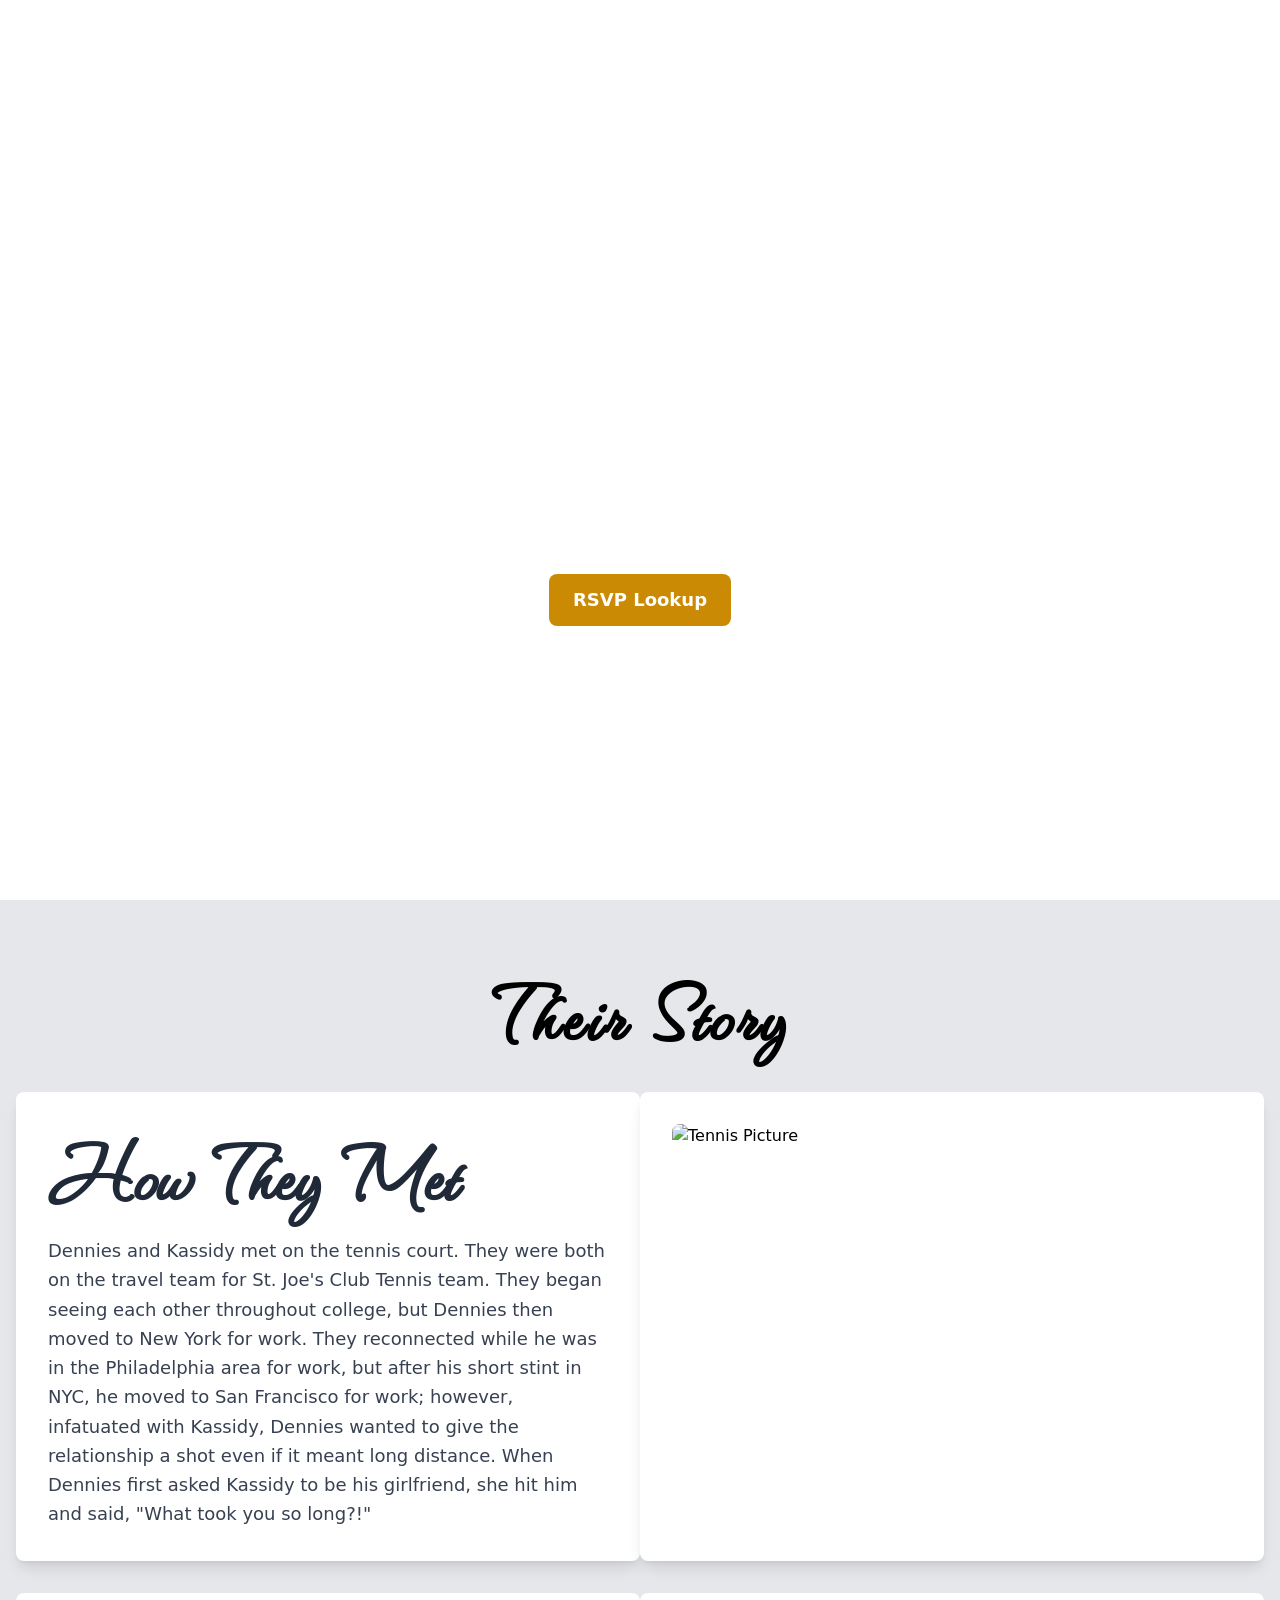
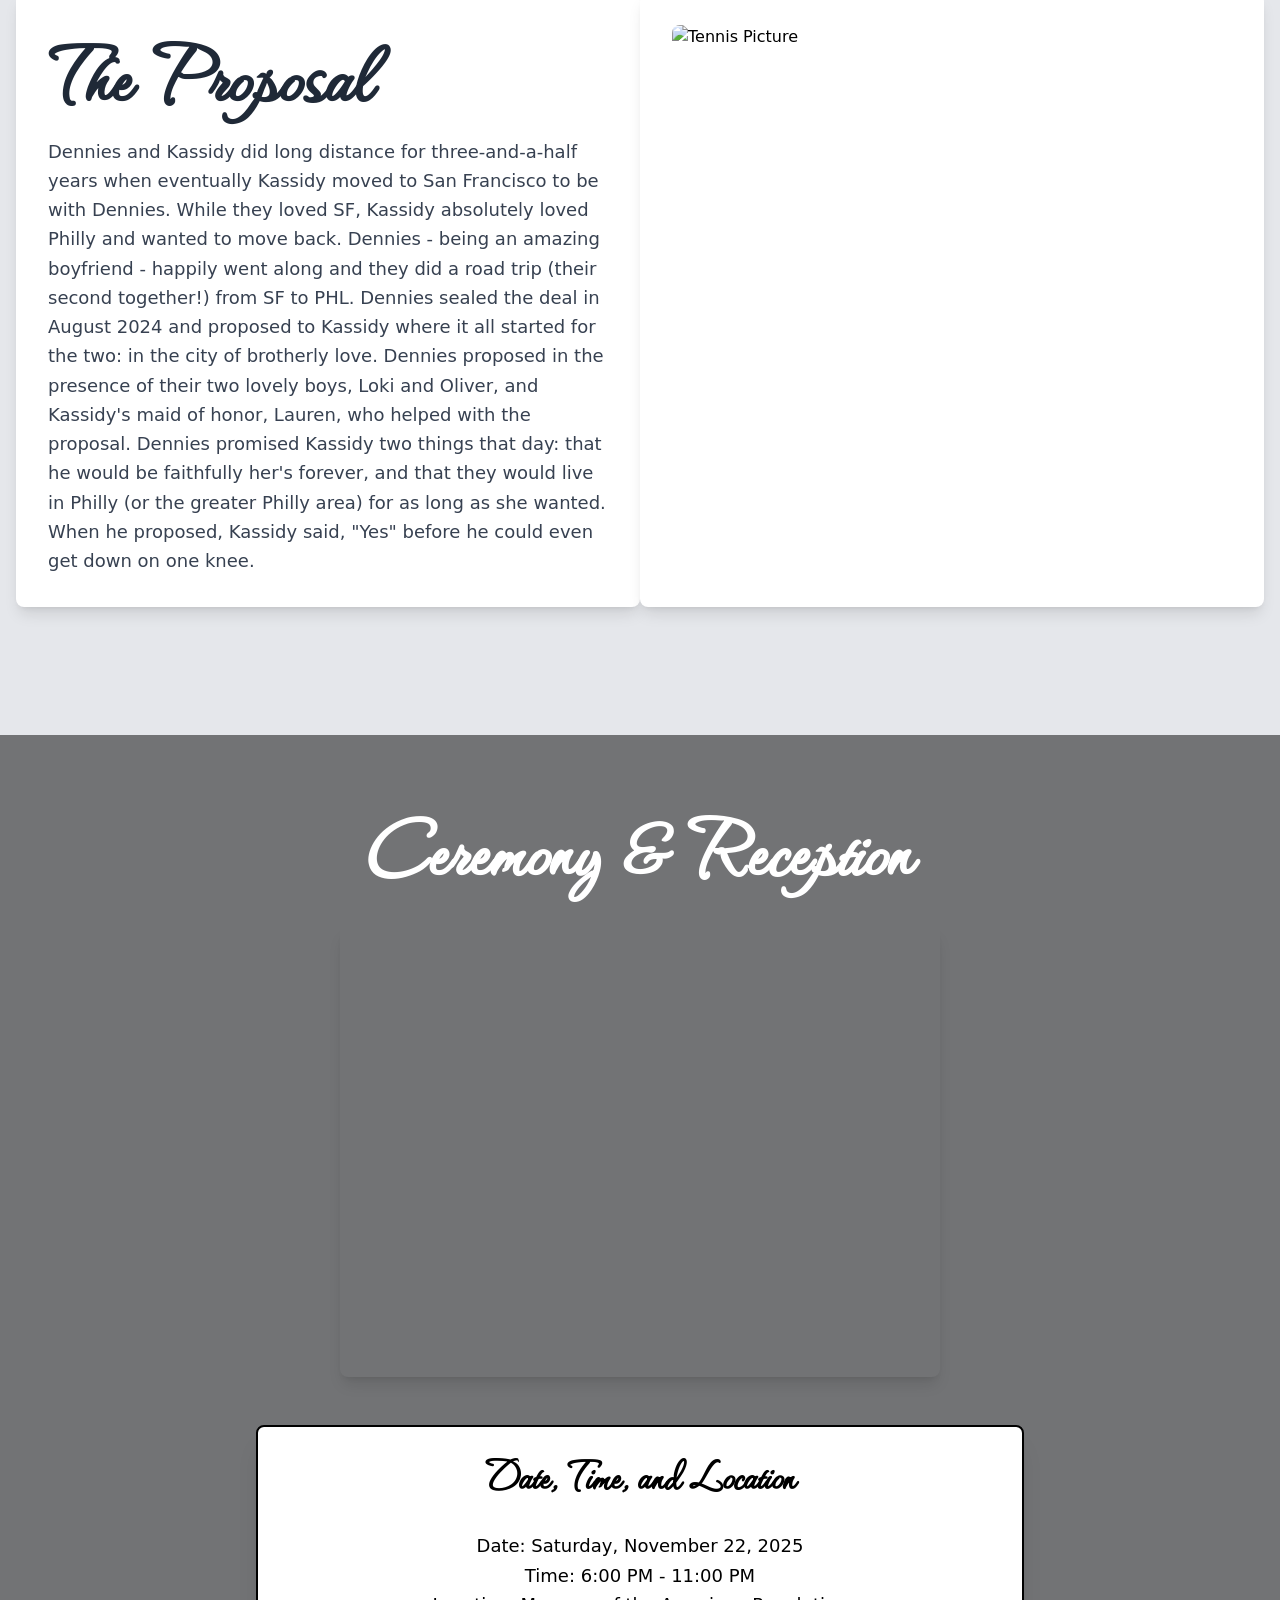
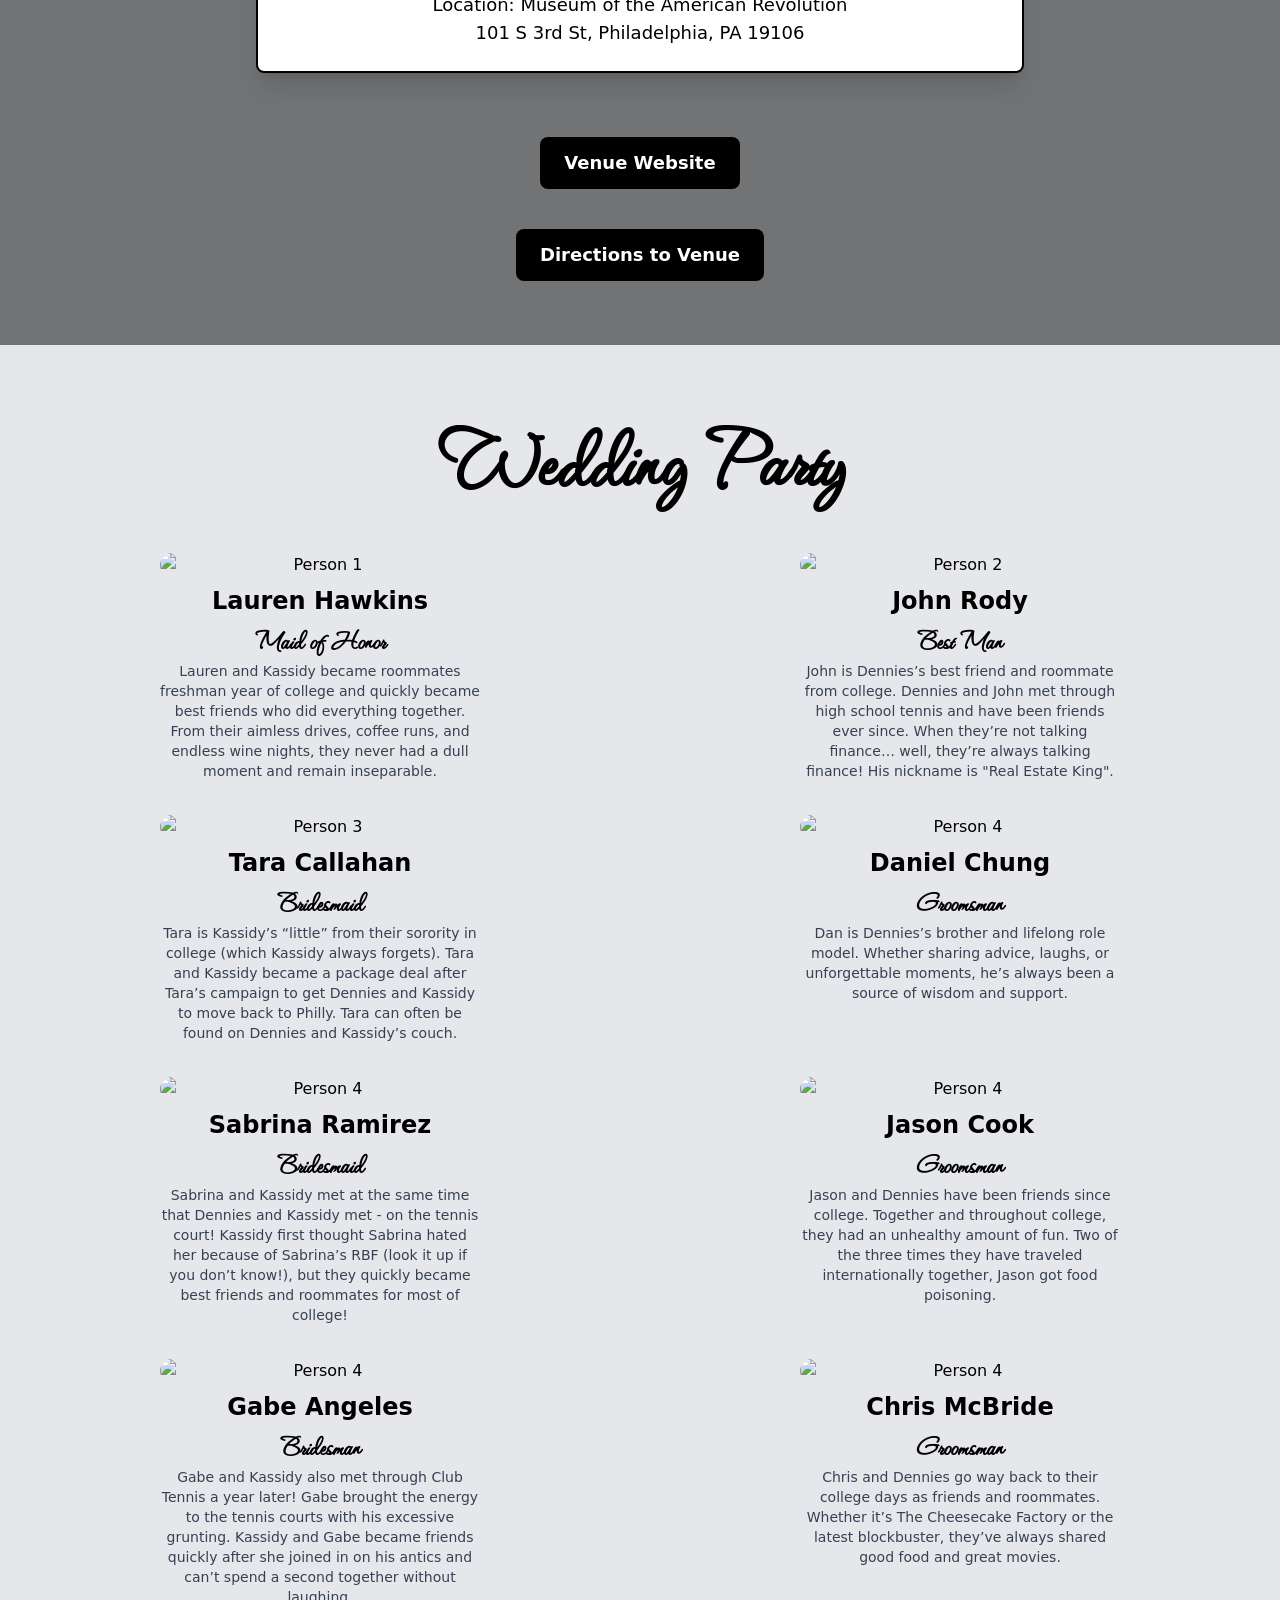
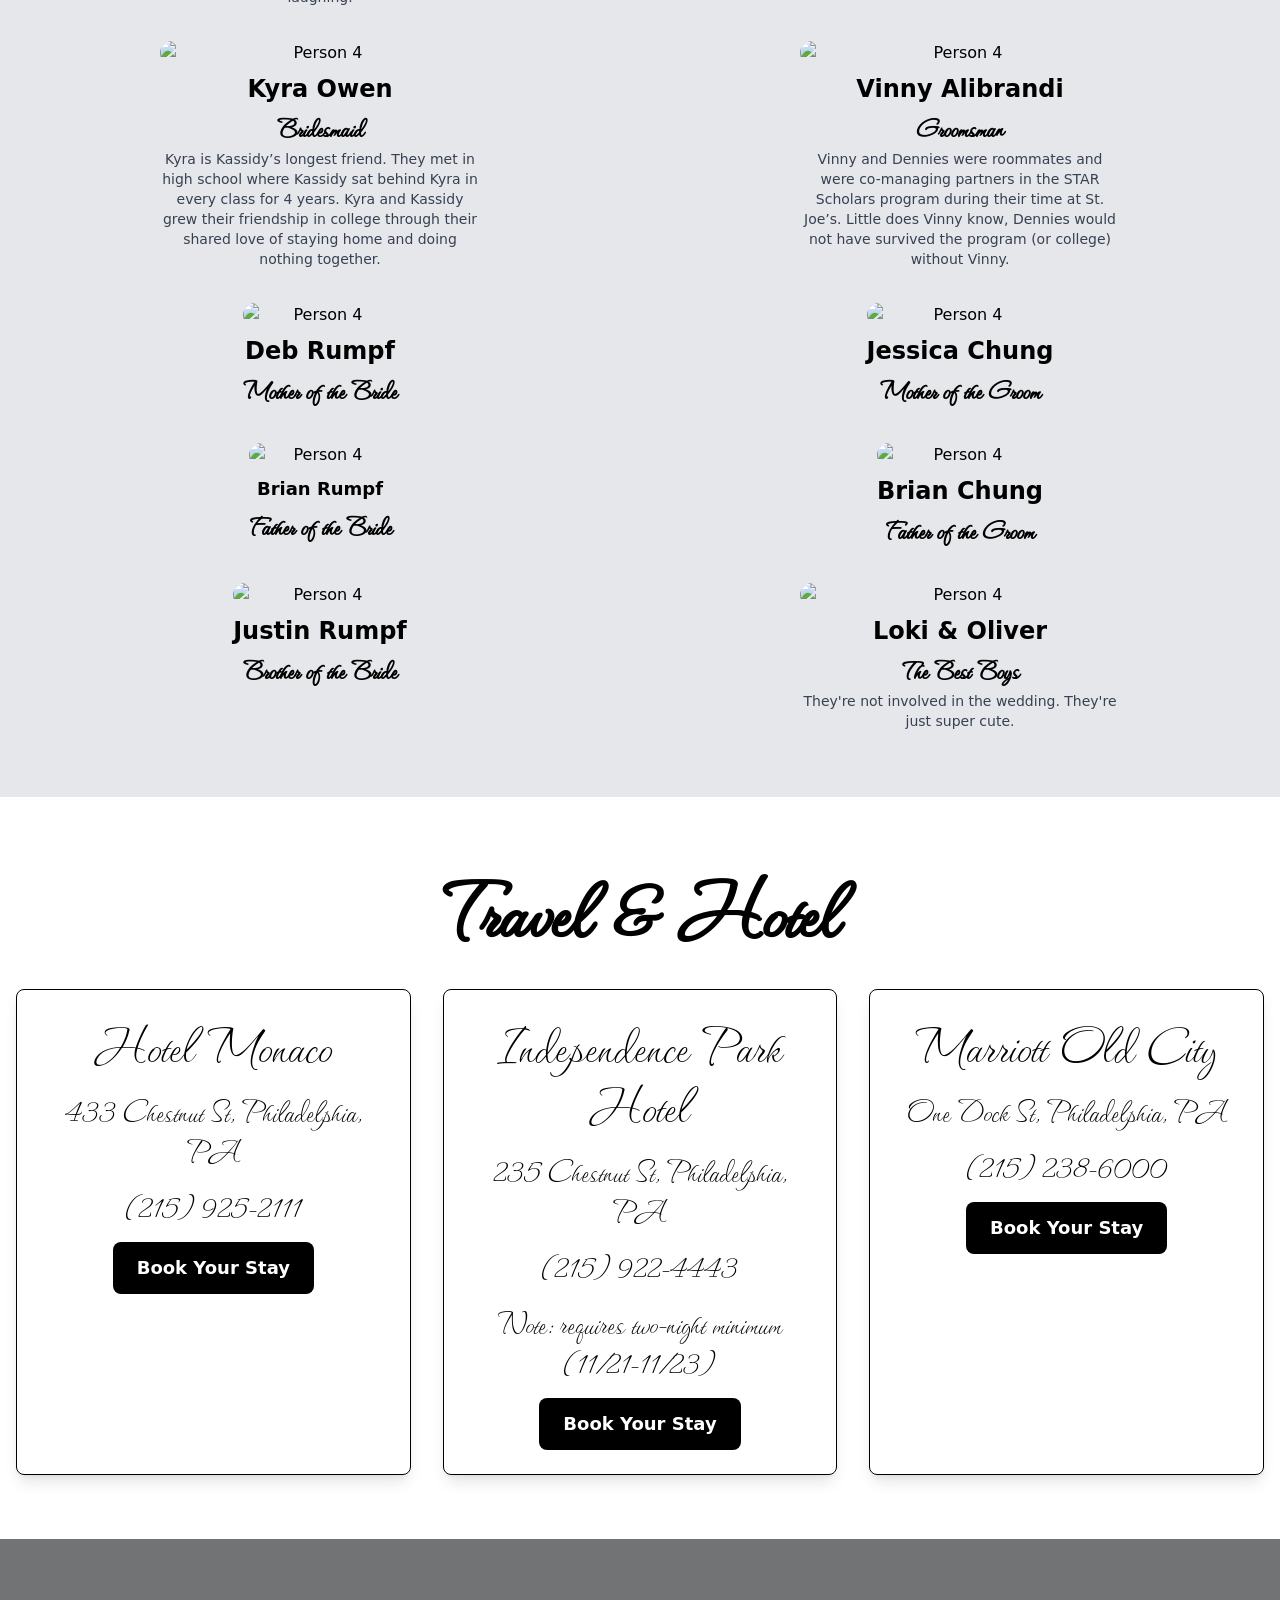
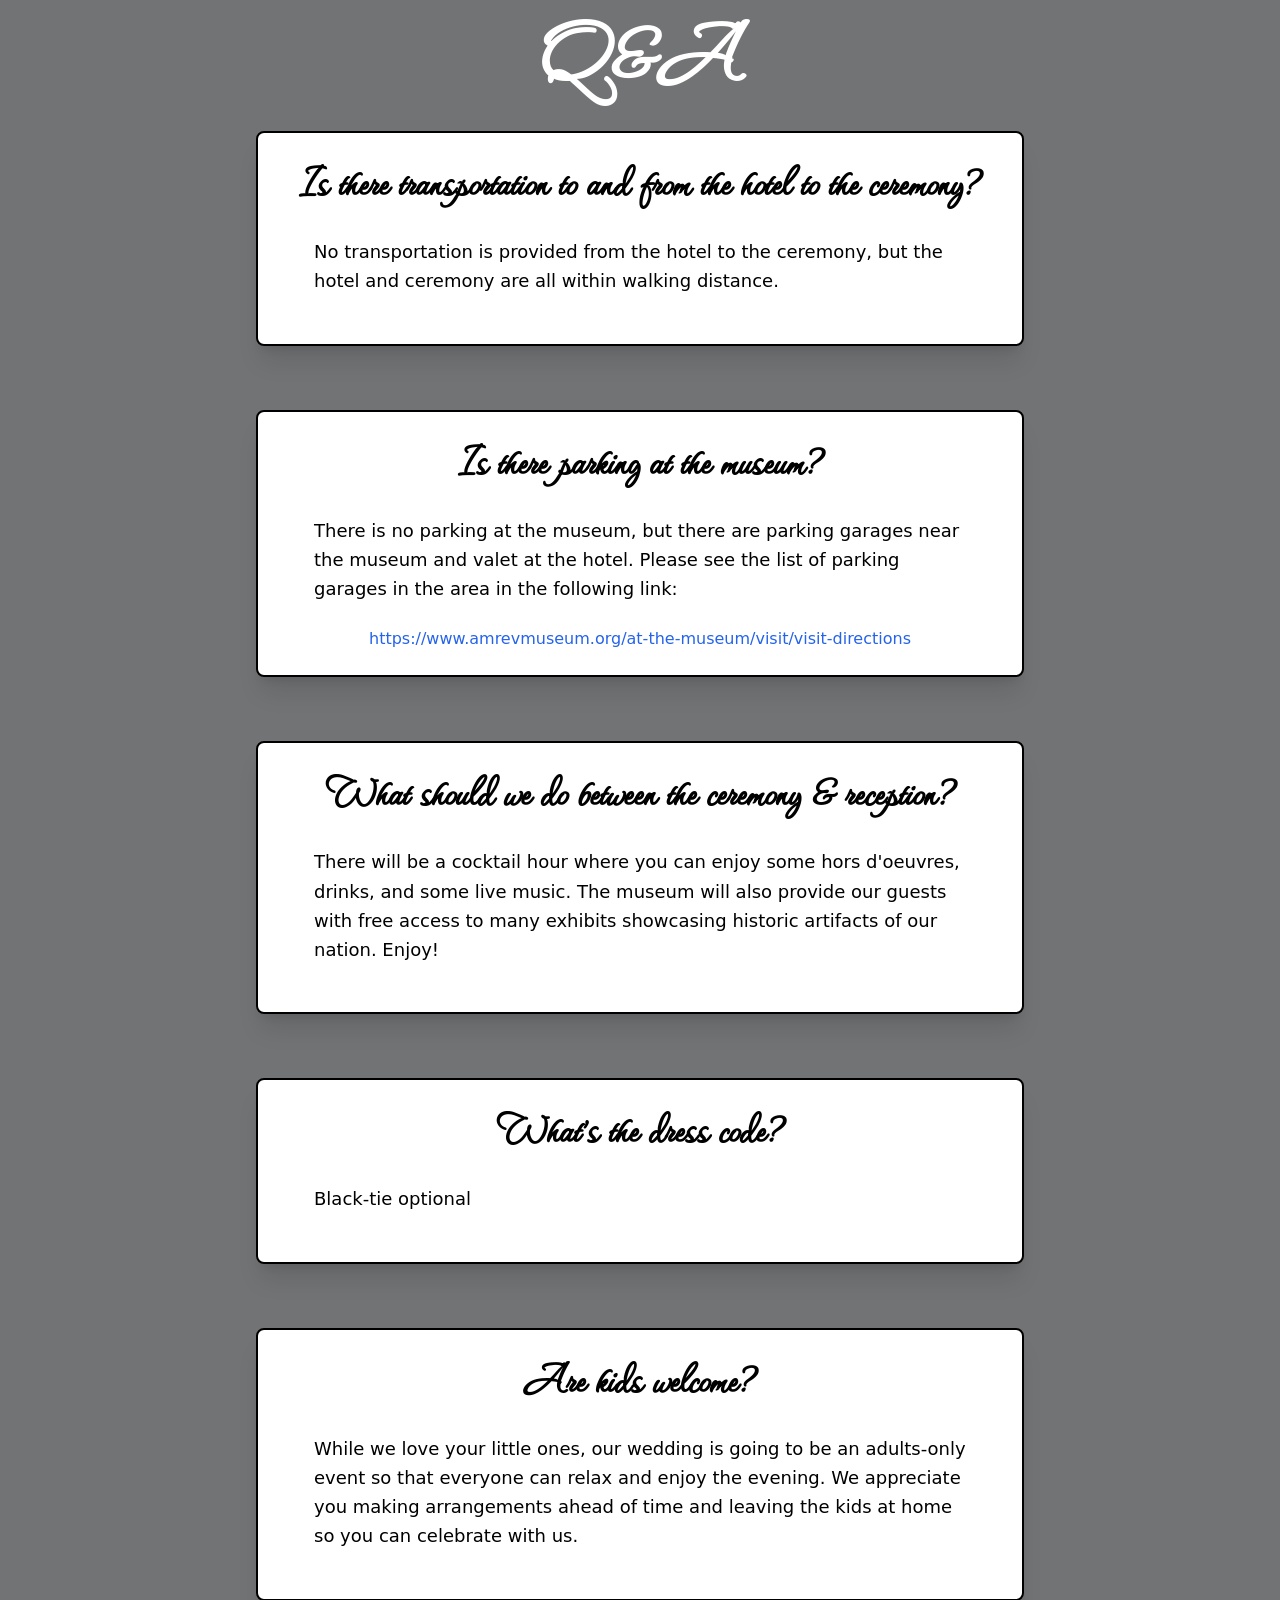
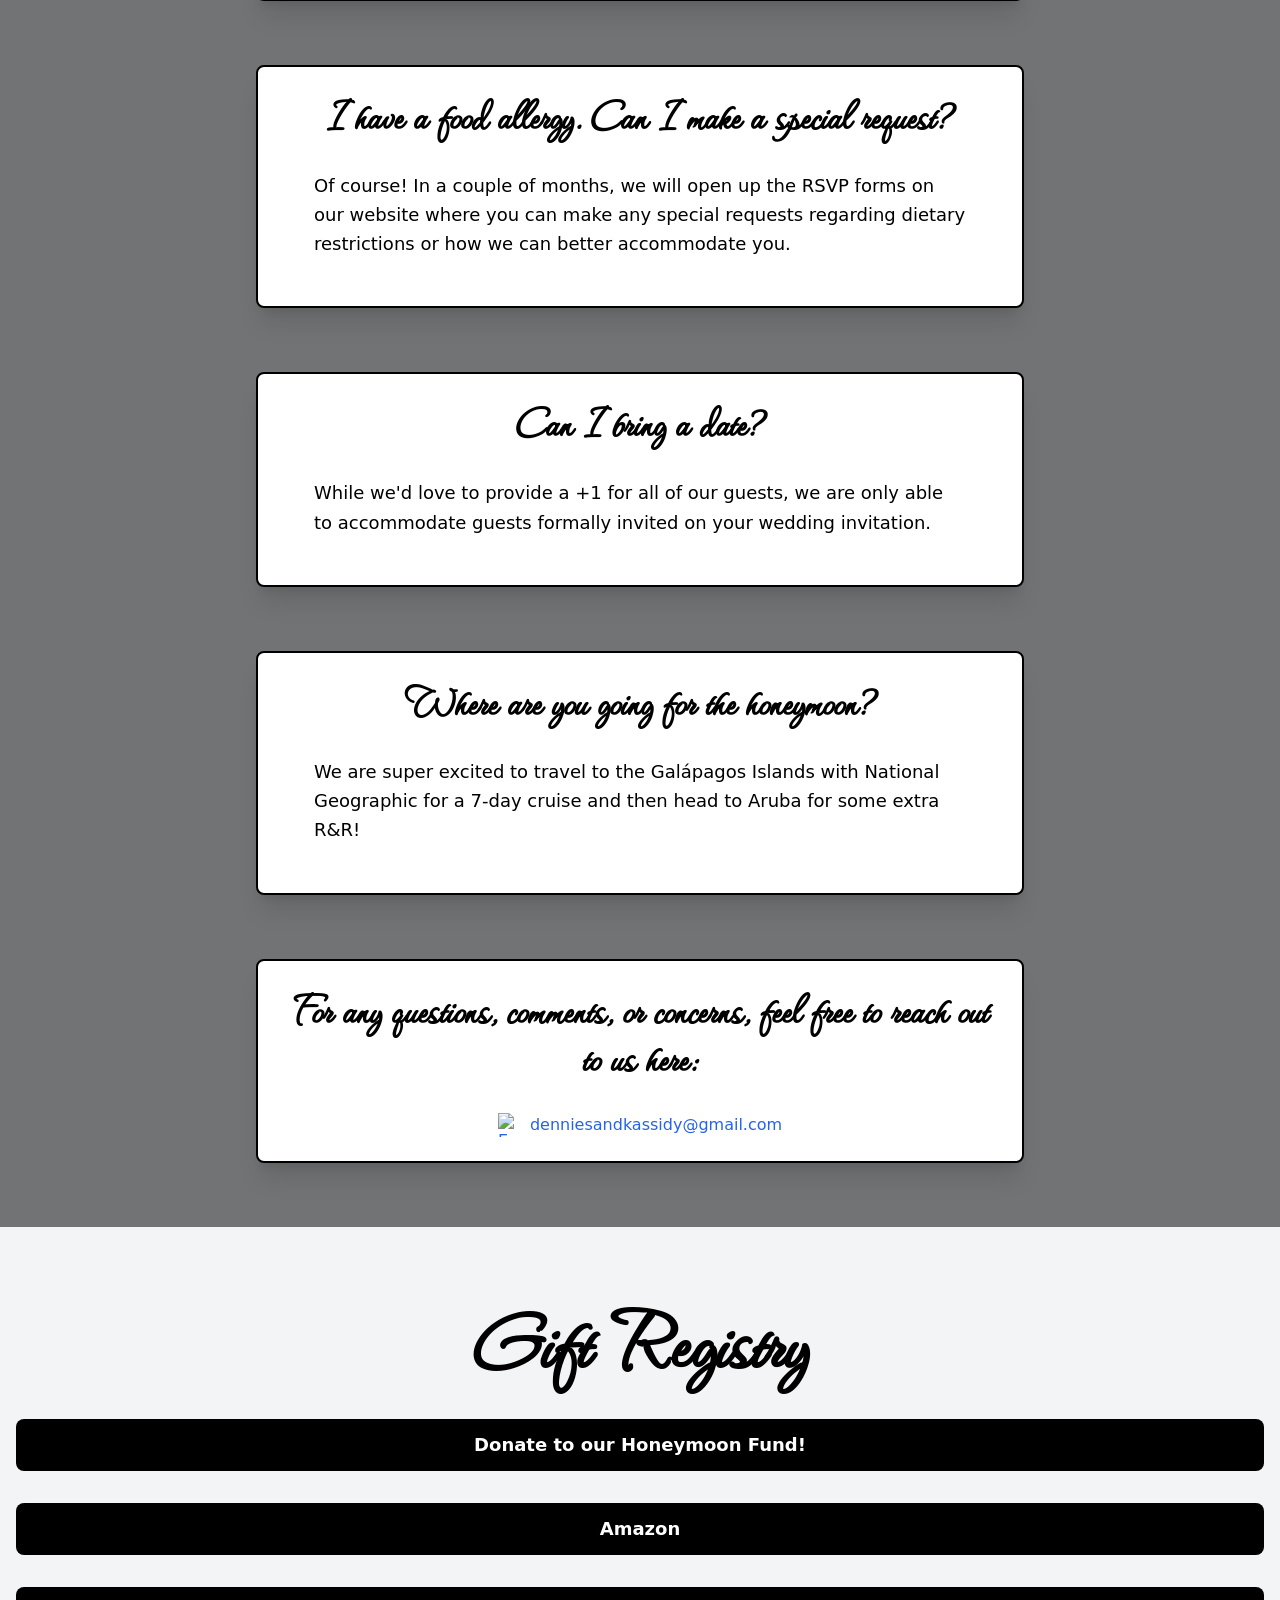
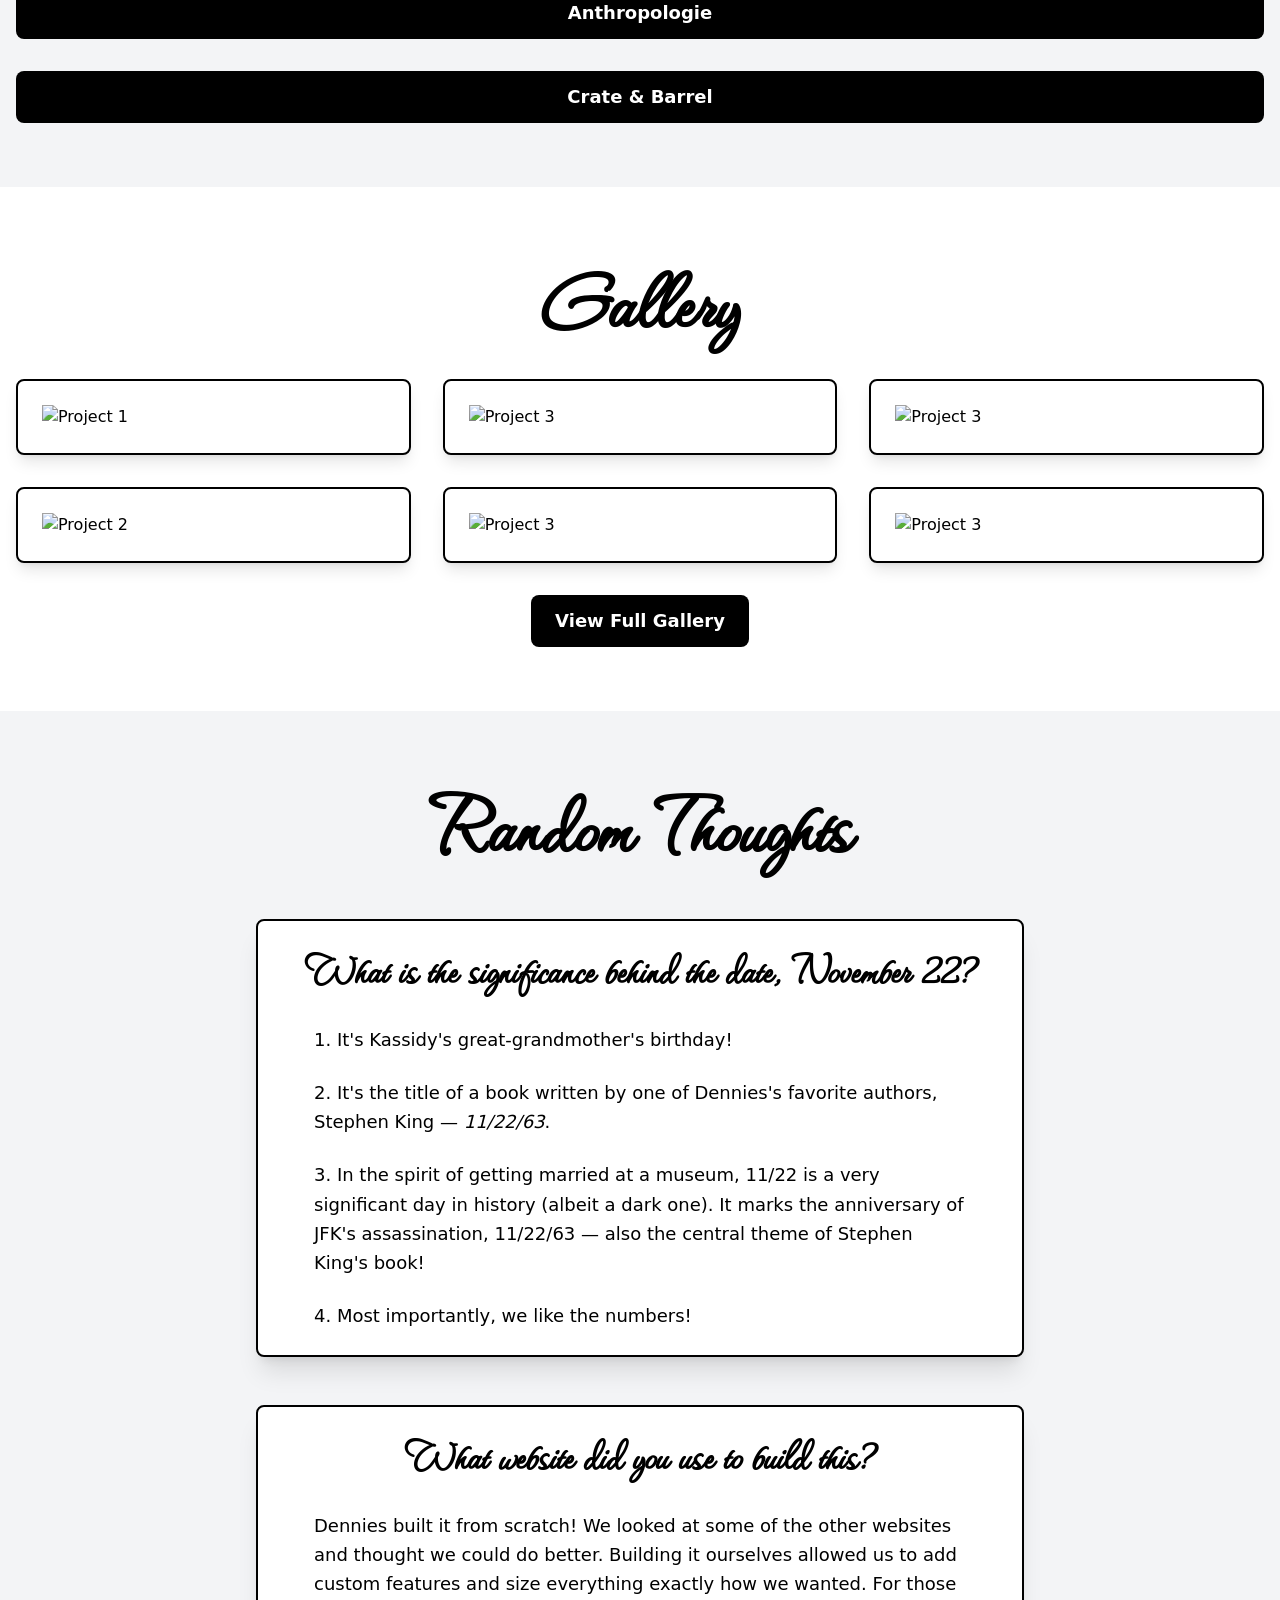
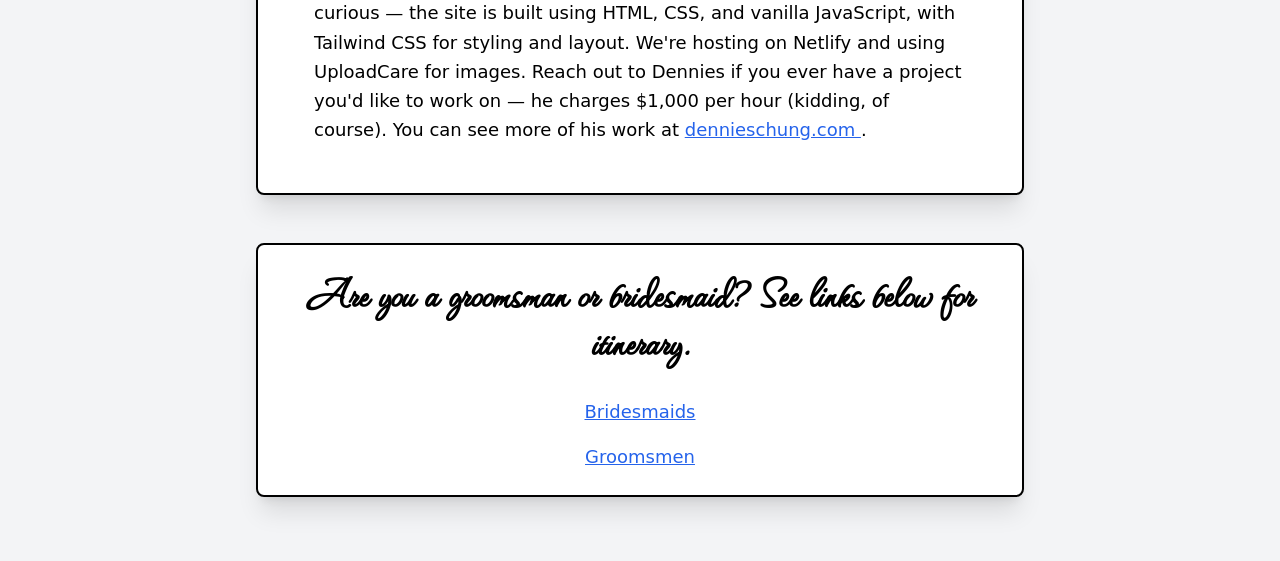
==== index.html @ cefcaae6 "Update index.html" ====
<!DOCTYPE html>
<html lang="en">
<head>
  <meta charset="UTF-8">
  <meta name="viewport" content="width=device-width, initial-scale=1.0">
  <title>Dennies & Kassidy!</title>
  <!-- Basic Favicon -->
  <link rel="icon" type="image/png" sizes="16x16" href="favicon-16x16.png">
  <link rel="icon" type="image/png" sizes="32x32" href="favicon-32x32.png">

  <!-- Apple Touch Icon (for iPhones and iPads) -->
  <link rel="apple-touch-icon" sizes="180x180" href="apple-touch-icon.png">

  <!-- Android Icon (for Chrome on Android) -->
  <link rel="icon" type="image/png" sizes="192x192" href="android-chrome-192x192.png">

  <!-- Web App Manifest Icon -->
  <link rel="icon" type="image/png" sizes="512x512" href="android-chrome-512x512.png">

  <!-- Optional: Include a favicon.ico for legacy browsers -->
  <link rel="icon" href="favicon.ico" sizes="any">   
  <link href="output.css" rel="stylesheet">
  <link href="https://fonts.googleapis.com/css2?family=Waterfall&display=swap" rel="stylesheet">
  <style>
    * {
      margin: 0;
      padding: 0;
      box-sizing: border-box;
      max-width: 100vw;
    }


    body {
      margin: 0;
      padding: 0;
      scroll-behavior: smooth;
    }

    .hero-bg {
      background-image: url('https://ucarecdn.com/98ede66b-cc2a-4c37-8d54-a31522da2bf3/WeddingBackgroundV2.JPG');
      background-size: cover;
      background-position: center;
      background-repeat: no-repeat;
      height: 100vh;
    }

    /* Navbar Styling */
    nav {
      position: absolute;
      top: 0;
      z-index: 50;
      width: 100%;
      background: rgba(0, 0, 0, 0); /* Transparent background by default */
      transition: background-color 0.3s ease;
      padding: 1rem 0;
    }

    /* Sticky black navbar on desktop */
    @media (min-width: 1025px) {
      .scrolled {
        position: sticky;
        top: 0;
        background: rgba(0, 0, 0, 0.9); /* Black background when scrolled */
      }
    }

    nav a {
      color: white;
      text-decoration: none;
      padding: 0.5rem 1rem;
      transition: color 0.3s ease;
    }

    nav a:hover {
      color: #ffd700;
    }

    .lg\:flex {
      display: flex;
    }

    @media (max-width: 1366px) {
      .lg\:flex {
        display: none;
      }
    }

    /* Mobile and iPad Menu */
    .mobile-menu {
      display: none;
      position: fixed;
      top: 0;
      right: 0;
      height: 100%;
      width: 75%;
      background-color: rgba(0, 0, 0, 0.9);
      padding: 1rem;
      text-align: center;
      transform: translateX(100%);
      transition: transform 0.5s ease, opacity 0.3s ease;
      opacity: 0;
    }

    .mobile-menu.open {
      transform: translateX(0);
      opacity: 1;
      display: block;
    }

    .mobile-menu a {
      color: white;
      text-decoration: none;
      display: block;
      padding: 1rem 0;
      transition: transform 0.3s ease-in-out;
    }

    .mobile-menu a:hover {
      color: #ffd700;
    }

    /* Hamburger button (visible on mobile and iPad only) */
    #menu-toggle {
      display: block;
      position: fixed;
      top: 20px;
      right: 20px;
      z-index: 60;
      background: none;
      border: none;
      cursor: pointer;
      transition: background-color 0.3s ease, transform 0.3s ease;
    }

    /* Circle around hamburger menu icon */
    #menu-toggle.scrolled {
      background-color: black;
      border-radius: 50%;
      padding: 12px;  /* Increased padding for the circle effect */
      transform: rotate(360deg);
    }

    #hamburger-icon,
    #close-icon {
      z-index: 70; /* Ensure icons are above the background circle */
      transition: transform 0.3s ease;
    }

    /* Show hamburger menu on iPad and smaller devices */
    @media (max-width: 1024px) {
      #menu-toggle {
        display: block;
      }
    }

    /* Hide hamburger button on desktop and larger screens */
    @media (min-width: 1025px) {
      #menu-toggle {
        display: none; /* Hide hamburger menu on desktop and above */
      }
    }

    /* Close button (X) styling */
    .close-menu {
      display: none;
      position: absolute;
      top: 20px;
      right: 20px;
      font-size: 2rem;
      color: white;
      background: none;
      border: none;
      cursor: pointer;
      transition: transform 0.3s ease;
    }

    /* Countdown Timer Styling */
    /* Countdown Timer Styling */
#countdown {
  font-family: 'Waterfall', cursive;
  white-space: nowrap;
  overflow: hidden;
  text-overflow: ellipsis;
  text-align: center;
}

/* Mobile View Adjustments */
@media (max-width: 768px) {
  #countdown {
    font-size: 3rem; /* Larger font size for mobile */
  }
}

@media (max-width: 637) {
  #countdown {
    font-size: 4rem; /* Even larger font size for small mobile screens */
  }
}

@media (min-width: 638) and (max-width: 1024px) {
  .hero-bg {
    background-position: top;
  }

  .hero-overlay {
    padding: 2rem;
  }

  h1 {
    font-size: 6rem;
  }

  #countdown {
    font-size: 3rem;
  }
}

  </style>
</head>
<body>
  
  <!-- Navbar -->
  <nav id="navbar">
    <div class="container mx-auto flex justify-center">
      <!-- Menu for larger screens -->
      <div class="hidden lg:flex space-x-8 text-sm">
        <a href="#Our-Story">Their Story</a>
        <a href="RSVP Lookup.html">RSVP Lookup</a>
        <a href="#Ceremony-and-reception">Ceremony & Reception</a>
        <a href="#Wedding-party">Wedding Party</a>
        <a href="#Travel-and-hotel">Travel & Hotel</a>
        <a href="#Q-and-a">Q&A</a>
        <a href="#Gift-registry">Gift Registry</a>
        <a href="#Gallery">Gallery</a>
        <a href="#random-thoughts">Random Thoughts</a>
      </div>

      <!-- Hamburger for mobile and iPad only -->
      <button id="menu-toggle" class="text-white focus:outline-none">
        <!-- Hamburger Icon -->
        <svg id="hamburger-icon" class="w-6 h-6" fill="none" stroke="currentColor" viewBox="0 0 24 24" xmlns="http://www.w3.org/2000/svg">
          <path stroke-linecap="round" stroke-linejoin="round" stroke-width="2" d="M4 6h16M4 12h16m-7 6h7"></path>
        </svg>
        <!-- Close (X) Icon -->
        <svg id="close-icon" class="w-6 h-6" fill="none" stroke="currentColor" viewBox="0 0 24 24" xmlns="http://www.w3.org/2000/svg" style="display: none;">
          <path stroke-linecap="round" stroke-linejoin="round" stroke-width="2" d="M6 18L18 6M6 6l12 12"></path>
        </svg>
      </button>
    </div>

    <!-- Mobile Menu -->
    <div id="mobile-menu" class="mobile-menu">
      <button class="close-menu" id="close-menu">×</button> <!-- Close button -->
      <a href="#Our-Story">Their Story</a>
      <a href="RSVP Lookup.html" class="block">RSVP Lookup</a>
      <a href="#Ceremony-and-reception">Ceremony & Reception</a>
      <a href="#Wedding-party">Wedding Party</a>
      <a href="#Travel-and-hotel">Travel & Hotel</a>
      <a href="#Q-and-a">Q&A</a>
      <a href="#Gift-registry">Gift Registry</a>
      <a href="#Gallery">Gallery</a>
      <a href="#random-thoughts">Random Thoughts</a>
      
    </div>
  </nav>

  <!-- Hero Section -->
  <section id="home" class="hero-bg flex items-center justify-center text-center text-white">
    <div class="hero-overlay flex items-center justify-center w-full h-full">
      <div class="p-10 sm:p-12 md:p-20 bg-opacity-0 rounded-lg text-center flex flex-col items-center justify-center">
        <h1 class="text-8xl sm:text-9xl md:text-10xl font-bold mb-4 typing whitespace-normal" style="font-family: 'Waterfall', cursive;">Dennies & Kassidy</h1>
        <h1 class="text-7xl sm:text-9xl md:text-10xl font-bold mb-4 typing whitespace-normal" style="font-family: 'Waterfall', cursive;">11/22/2025</h1>
        <!-- Countdown Timer -->
        <div id="countdown" class="text-4xl sm:text-5xl md:text-6xl font-bold mt-4 text-center" style="font-family: 'Waterfall', cursive; white-space: nowrap; overflow: hidden; text-overflow: ellipsis;">
          Loading countdown...
        </div>
        <!-- Button -->
        <div class="flex justify-center lg:justify-start mt-6">
          <a href="RSVP Lookup.html" 
             class="inline-block px-6 py-3 text-lg font-semibold text-white bg-yellow-600 rounded-lg transition-all duration-300 hover:!bg-black hover:!text-white font-sans">
            RSVP Lookup
          </a>
        </div>        
      </div>
    </div>
  </section>

  <script>
    // Countdown Function
    function startCountdown() {
      const weddingDate = new Date('2025-11-22T00:00:00').getTime();
      const countdownElement = document.getElementById('countdown');

      function updateCountdown() {
        const now = new Date().getTime();
        const timeLeft = weddingDate - now;

        if (timeLeft <= 0) {
          countdownElement.innerHTML = "It's time!";
          return;
        }

        const days = Math.floor(timeLeft / (1000 * 60 * 60 * 24));
        const hours = Math.floor((timeLeft % (1000 * 60 * 60 * 24)) / (1000 * 60 * 60));
        const minutes = Math.floor((timeLeft % (1000 * 60 * 60)) / (1000 * 60));
        const seconds = Math.floor((timeLeft % (1000 * 60)) / 1000);

        countdownElement.innerHTML = `${days}d ${hours}h ${minutes}m ${seconds}s`;
      }

      setInterval(updateCountdown, 1000);
    }

    // Start Countdown
    window.onload = startCountdown;

    // Toggle Mobile Menu
    const menuToggle = document.getElementById('menu-toggle');
    const mobileMenu = document.getElementById('mobile-menu');
    const closeMenu = document.getElementById('close-menu');
    const hamburgerIcon = document.getElementById('hamburger-icon');
    const closeIcon = document.getElementById('close-icon');
    
    menuToggle.addEventListener('click', () => {
      mobileMenu.classList.toggle('open');
      // Toggle visibility of icons with transitions
      hamburgerIcon.style.transform = mobileMenu.classList.contains('open') ? 'rotate(180deg)' : 'rotate(0deg)';
      closeIcon.style.display = mobileMenu.classList.contains('open') ? 'block' : 'none';
    });

    closeMenu.addEventListener('click', () => {
      mobileMenu.classList.remove('open');
      // Show hamburger icon when menu is closed with smooth transition
      hamburgerIcon.style.transform = 'rotate(0deg)';
      closeIcon.style.display = 'none';
    });

    // Close menu if clicking outside the menu area
    window.addEventListener('click', (e) => {
      if (!mobileMenu.contains(e.target) && !menuToggle.contains(e.target)) {
        mobileMenu.classList.remove('open');
        hamburgerIcon.style.transform = 'rotate(0deg)';
        closeIcon.style.display = 'none';
      }
    });

    // Sticky Navbar functionality
    window.addEventListener('scroll', () => {
      const navbar = document.getElementById('navbar');
      const hamburgerIcon = document.getElementById('hamburger-icon');
      const menuToggle = document.getElementById('menu-toggle');
      
      if (window.scrollY > 0 && window.innerWidth <= 1024) {
        menuToggle.classList.add('scrolled');
      } else {
        menuToggle.classList.remove('scrolled');
      }

      if (window.scrollY > 0 && window.innerWidth > 1024) {
        navbar.classList.add('scrolled');
      } else {
        navbar.classList.remove('scrolled');
      }
    });
  </script>
</body>
</html>


<!-- Their Story Section -->
<section id="Our-Story" class="py-16 bg-gray-200"">
  <div class="container mx-auto px-4 relative z-10">

    <!-- Title with animated effect -->
    <h2 class="text-8xl font-bold text-center mb-8" style="font-family: 'Waterfall', cursive; color: #000000; letter-spacing: 4px;">
      Their Story
    </h2>
    
    <!-- How they met -->
    <div class="flex flex-col lg:flex-row lg:justify-between lg:gap-8 mb-8">
      <!-- Text Card -->
      <div class="w-full lg:w-1/2 p-8 bg-white shadow-lg rounded-lg mb-8 lg:mb-0">
        <h3 class="text-8xl font-semibold mb-4 text-gray-800" style="font-family: 'Waterfall', cursive;">How They Met</h3>
        <p class="text-lg leading-relaxed text-gray-700">
          Dennies and Kassidy met on the tennis court. They were both on the travel team for St. Joe's Club Tennis team. They began seeing each other throughout college, but Dennies then moved to New York for work. They reconnected while he was in the Philadelphia area for work, but after his short stint in NYC, he moved to San Francisco for work; however, infatuated with Kassidy, Dennies wanted to give the relationship a shot even if it meant long distance. When Dennies first asked Kassidy to be his girlfriend, she hit him and said, "What took you so long?!"
        </p>
      </div>

      <!-- Image Card -->
      <div class="w-full lg:w-1/2 p-8 bg-white shadow-lg rounded-lg">
        <img 
          src="https://ucarecdn.com/21f9d525-c7b4-4ae1-8068-788ce338123c/TennisPicture.jpeg" 
          alt="Tennis Picture"
          class="rounded-lg w-full h-full object-cover transform transition-transform duration-500 hover:scale-105"
        />
      </div>
    </div>

    <!-- The Proposal -->
    <div class="flex flex-col lg:flex-row lg:justify-between lg:gap-8 mb-16">
      <!-- Text Card -->
      <div class="w-full lg:w-1/2 p-8 bg-white shadow-lg rounded-lg mb-8 lg:mb-0">
        <h3 class="text-8xl font-semibold mb-4 text-gray-800" style="font-family: 'Waterfall', cursive;">The Proposal</h3>
        <p class="text-lg leading-relaxed text-gray-700">
          Dennies and Kassidy did long distance for three-and-a-half years when eventually Kassidy moved to San Francisco to be with Dennies. While they loved SF, Kassidy absolutely loved Philly and wanted to move back. Dennies - being an amazing boyfriend - happily went along and they did a road trip (their second together!) from SF to PHL. Dennies sealed the deal in August 2024 and proposed to Kassidy where it all started for the two: in the city of brotherly love. Dennies proposed in the presence of their two lovely boys, Loki and Oliver, and Kassidy's maid of honor, Lauren, who helped with the proposal. Dennies promised Kassidy two things that day: that he would be faithfully her's forever, and that they would live in Philly (or the greater Philly area) for as long as she wanted. When he proposed, Kassidy said, "Yes" before he could even get down on one knee.
        </p>
      </div>

      <!-- Image Card -->
      <div class="w-full lg:w-1/2 p-8 bg-white shadow-lg rounded-lg">
        <img 
          src="https://ucarecdn.com/a2c98325-dffd-446f-acac-f4f8ae3bb0d9/GalleryPhoto1.jpeg" 
          alt="Tennis Picture"
          class="rounded-lg w-full h-full object-cover transform transition-transform duration-500 hover:scale-105"
        />
      </div>
    </div>
</section>

<!-- Ceremony & Reception Section -->
<section id="Ceremony-and-reception" class="py-16 bg-gray-200 relative overflow-hidden" style="background-image: url('https://ucarecdn.com/9653d6c6-82e2-4128-bb45-7205023da5e7/MoARBackground.jpg'); background-size: cover; background-position: center; min-height: 100vh;">
  <!-- Opaque Overlay -->
  <div class="absolute inset-0 bg-black opacity-50 z-0"></div> <!-- Ensure overlay is behind content -->

  <div class="container mx-auto px-4 relative z-10">
    <!-- Title -->
    <h2 class="text-8xl font-bold text-center mb-8" style="font-family: 'Waterfall', cursive; color: white;">Ceremony & Reception</h2>

    <!-- Google Maps Embed (Centered) -->
    <div class="flex justify-center mb-12">
      <iframe 
        src="https://www.google.com/maps/embed?pb=!1m18!1m12!1m3!1d6117.380273031807!2d-75.1483349878238!3d39.94832027139992!2m3!1f0!2f0!3f0!3m2!1i1024!2i768!4f13.1!3m3!1m2!1s0x89c6c884e23082ef%3A0x61032c3c5627d938!2sMuseum%20of%20the%20American%20Revolution!5e0!3m2!1sen!2sus!4v1733196906007!5m2!1sen!2sus" 
        width="600" 
        height="450" 
        style="border:0;" 
        allowfullscreen="" 
        loading="lazy" 
        referrerpolicy="no-referrer-when-downgrade" 
        class="rounded-lg shadow-lg">
      </iframe>
    </div>

    <!-- Details Section -->
    <div class="grid grid-cols-1 md:grid-cols-1 lg:grid-cols-1 gap-8">
      <div class="flex justify-center">
        <div class="bg-white border-2 border-black p-6 rounded-lg shadow-xl max-w-3xl w-full mx-auto">
          <h3 class="text-5xl font-semibold text-center mb-8" style="font-family: 'Waterfall', cursive;">Date, Time, and Location</h3>
          <p class="text-lg leading-relaxed text-center text-black">Date: Saturday, November 22, 2025</p>
          <p class="text-lg leading-relaxed text-center text-black">Time: 6:00 PM - 11:00 PM</p>
          <p class="text-lg leading-relaxed text-center text-black">Location: Museum of the American Revolution</p>
          <p class="text-lg leading relaxed text-center text-black">101 S 3rd St, Philadelphia, PA 19106</p>
        </div>
      </div>

    <!-- Button to view venue website -->
    <div class="flex justify-center mt-8">
      <a href="https://www.amrevmuseum.org/" 
         class="inline-block px-6 py-3 text-lg font-semibold text-white bg-black rounded-lg hover:bg-yellow-600 transition-colors">
        Venue Website
      </a>
    </div>

    <!-- Button for directions -->
    <div class="flex justify-center mt-2">
      <a href="https://maps.app.goo.gl/5PVD4pGQEzT6yUYM9" 
         class="inline-block px-6 py-3 text-lg font-semibold text-white bg-black rounded-lg hover:bg-yellow-600 transition-colors">
        Directions to Venue
      </a>
    </div>
  </div>
</section>

<!-- Wedding Party Section -->
<section id="Wedding-party" class="py-16 bg-gray-200">
  <div class="container mx-auto px-4">
    <h2 class="text-8xl font-bold text-center mb-12" style="font-family: 'Waterfall', cursive;">Wedding Party</h2>

    <div class="grid grid-cols-1 sm:grid-cols-2 lg:grid-cols-2 gap-8">
      <!-- Lauren Hawkins -->
      <div class="text-center">
        <div class="inline-block">
          <img src="https://ucarecdn.com/65dddb0f-f57c-4548-800e-879228ef5715/Lauren.jpg" alt="Person 1" class="w-full h-1/2 object-cover rounded-full mx-auto mb-2">
          <h3 class="text-2xl font-semibold mb-1">Lauren Hawkins</h3>
          <h4 class="text-3xl font-semibold mb-1" style="font-family: 'Waterfall', cursive;">Maid of Honor</h4>
          <p class="text-gray-700 text-sm max-w-xs mx-auto">Lauren and Kassidy became roommates freshman year of college and quickly became best friends who did everything together. From their aimless drives, coffee runs, and endless wine nights, they never had a dull moment and remain inseparable. </p>
        </div>
      </div>

      <!-- John Rody -->
      <div class="text-center">
        <div class="inline-block">
          <img src="https://ucarecdn.com/5a1311bf-bea1-4942-aedf-23e9be225a50/JohnRodyProfile.JPG" alt="Person 2" class="w-full h-1/2 object-cover rounded-full mx-auto mb-2">
          <h3 class="text-2xl font-semibold mb-1">John Rody</h3>
          <h4 class="text-3xl font-semibold mb-1" style="font-family: 'Waterfall', cursive;">Best Man</h4>
          <p class="text-gray-700 text-sm max-w-xs mx-auto">John is Dennies’s best friend and roommate from college. Dennies and John met through high school tennis and have been friends ever since. When they’re not talking finance… well, they’re always talking finance! His nickname is "Real Estate King".</p>
        </div>
      </div>

      <!-- Tara Callahan -->
      <div class="text-center">
        <div class="inline-block">
          <img src="https://ucarecdn.com/179d2bfd-6fc6-4216-88ec-61e5f396d7ca/Tara.jpg" alt="Person 3" class="w-full h-1/2 object-cover rounded-full mx-auto mb-2">
          <h3 class="text-2xl font-semibold mb-1">Tara Callahan</h3>
          <h4 class="text-3xl font-semibold mb-1" style="font-family: 'Waterfall', cursive;">Bridesmaid</h4>
          <p class="text-gray-700 text-sm max-w-xs mx-auto">Tara is Kassidy’s “little” from their sorority in college (which Kassidy always forgets). Tara and Kassidy became a package deal after Tara’s campaign to get Dennies and Kassidy to move back to Philly. Tara can often be found on Dennies and Kassidy’s couch.</p>
        </div>
      </div>

      <!-- Daniel Chung -->
      <div class="text-center">
        <div class="inline-block">
          <img src="https://ucarecdn.com/c0ffa2c5-9c44-4bf2-a964-cef2c2601445/DanChung.jpeg" alt="Person 4" class="w-full h-1/2 object-cover rounded-full mx-auto mb-2">
          <h3 class="text-2xl font-semibold mb-1">Daniel Chung</h3>
          <h4 class="text-3xl font-semibold mb-1" style="font-family: 'Waterfall', cursive;">Groomsman</h4>
          <p class="text-gray-700 text-sm max-w-xs mx-auto">Dan is Dennies’s brother and lifelong role model. Whether sharing advice, laughs, or unforgettable moments, he’s always been a source of wisdom and support.</p>
        </div>
      </div>

      <!-- Sabrina Ramirez -->
      <div class="text-center">
        <div class="inline-block">
          <img src="https://ucarecdn.com/798393a7-39bd-4efc-abd6-29f4b9dc87ed/Sabrina.jpg" alt="Person 4" class="w-full h-1/2 object-cover rounded-full mx-auto mb-2">
          <h3 class="text-2xl font-semibold mb-1">Sabrina Ramirez</h3>
          <h4 class="text-3xl font-semibold mb-1" style="font-family: 'Waterfall', cursive;">Bridesmaid</h4>
          <p class="text-gray-700 text-sm max-w-xs mx-auto">Sabrina and Kassidy met at the same time that Dennies and Kassidy met - on the tennis court! Kassidy first thought Sabrina hated her because of Sabrina’s RBF (look it up if you don’t know!), but they quickly became best friends and roommates for most of college!</p>
        </div>
      </div>

      <!-- Jason Cook -->
      <div class="text-center">
        <div class="inline-block">
          <img src="https://ucarecdn.com/d107d506-64f2-42c5-a64b-3c28b34870b2/JasonCook.jpeg" alt="Person 4" class="w-full h-1/2 object-cover rounded-full mx-auto mb-2">
          <h3 class="text-2xl font-semibold mb-1">Jason Cook</h3>
          <h4 class="text-3xl font-semibold mb-1" style="font-family: 'Waterfall', cursive;">Groomsman</h4>
          <p class="text-gray-700 text-sm max-w-xs mx-auto">Jason and Dennies have been friends since college. Together and throughout college, they had an unhealthy amount of fun. Two of the three times they have traveled internationally together, Jason got food poisoning.</p>
        </div>
      </div>

      <!-- Gabe Angeles -->
      <div class="text-center">
        <div class="inline-block">
          <img src="https://ucarecdn.com/eb119074-7476-4d63-96a7-146eeda91fee/Gabe.JPG" alt="Person 4" class="w-full h-1/2 object-cover rounded-full mx-auto mb-2">
          <h3 class="text-2xl font-semibold mb-1">Gabe Angeles</h3>
          <h4 class="text-3xl font-semibold mb-1" style="font-family: 'Waterfall', cursive;">Bridesman</h4>
          <p class="text-gray-700 text-sm max-w-xs mx-auto">Gabe and Kassidy also met through Club Tennis a year later! Gabe brought the energy to the tennis courts with his excessive grunting. Kassidy and Gabe became friends quickly after she joined in on his antics and can’t spend a second together without laughing.</p>
        </div>
      </div>

      <!-- Chris McBride -->
      <div class="text-center">
        <div class="inline-block">
          <img src="https://ucarecdn.com/81bd3aa8-ab29-466d-80f4-9e9286b4391f/ChristopherMcBride.jpeg" alt="Person 4" class="w-full h-1/2 object-cover rounded-full mx-auto mb-2">
          <h3 class="text-2xl font-semibold mb-1">Chris McBride</h3>
          <h4 class="text-3xl font-semibold mb-1" style="font-family: 'Waterfall', cursive;">Groomsman</h4>
          <p class="text-gray-700 text-sm max-w-xs mx-auto">Chris and Dennies go way back to their college days as friends and roommates. Whether it’s The Cheesecake Factory or the latest blockbuster, they’ve always shared good food and great movies.</p>
        </div>
      </div>

      <!-- Kyra Owen -->
      <div class="text-center">
        <div class="inline-block">
          <img src="https://ucarecdn.com/37b56aec-b3c6-4f9f-9c2e-51fe97a531a5/Kyra.JPEG" alt="Person 4" class="w-full h-1/2 object-cover rounded-full mx-auto mb-2">
          <h3 class="text-2xl font-semibold mb-1">Kyra Owen</h3>
          <h4 class="text-3xl font-semibold mb-1" style="font-family: 'Waterfall', cursive;">Bridesmaid</h4>
          <p class="text-gray-700 text-sm max-w-xs mx-auto">Kyra is Kassidy’s longest friend. They met in high school where Kassidy sat behind Kyra in every class for 4 years. Kyra and Kassidy grew their friendship in college through their shared love of staying home and doing nothing together.</p>
        </div>
      </div>

      <!-- Vinny Alibrandi -->
      <div class="text-center">
        <div class="inline-block">
          <img src="https://ucarecdn.com/0baaf4bb-92f4-4f78-9c6b-589a755081fb/Vinny.JPG" alt="Person 4" class="w-full h-1/2 object-cover rounded-full mx-auto mb-2">
          <h3 class="text-2xl font-semibold mb-1">Vinny Alibrandi</h3>
          <h4 class="text-3xl font-semibold mb-1" style="font-family: 'Waterfall', cursive;">Groomsman</h4>
          <p class="text-gray-700 text-sm max-w-xs mx-auto">Vinny and Dennies were roommates and were co-managing partners in the STAR Scholars program during their time at St. Joe’s. Little does Vinny know, Dennies would not have survived the program (or college) without Vinny.</p>
        </div>
      </div>

      <!-- Kassidy Mom -->
      <div class="text-center">
        <div class="inline-block">
          <img src="https://ucarecdn.com/5349f1d1-ca51-4143-9949-864e49c46ef7/MamaRumpf.jpg" alt="Person 4" class="w-full h-1/2 object-cover rounded-full mx-auto mb-2">
          <h3 class="text-2xl font-semibold mb-1">Deb Rumpf</h3>
          <h4 class="text-3xl font-semibold mb-1" style="font-family: 'Waterfall', cursive;">Mother of the Bride</h4>
        </div>
      </div>

      <!-- Dennies Mom -->
      <div class="text-center">
        <div class="inline-block">
          <img src="https://ucarecdn.com/0225e255-f159-4c3b-bf7e-75a6e1be5566/MamaChung.jpeg" alt="Person 4" class="w-full h-1/2 object-cover rounded-full mx-auto mb-2">
          <h3 class="text-2xl font-semibold mb-1">Jessica Chung</h3>
          <h4 class="text-3xl font-semibold mb-1" style="font-family: 'Waterfall', cursive;">Mother of the Groom</h4>
        </div>
      </div>

      <!-- Kassidy Dad -->
      <div class="text-center">
        <div class="inline-block">
          <img src="https://ucarecdn.com/7780c7e9-e10e-40c1-8791-be84c7d6db88/PapaRumpf.JPEG" alt="Person 4" class="w-full h-1/2 object-cover rounded-full mx-auto mb-2">
          <h3 class="text-lg font-semibold mb-1">Brian Rumpf</h3>
          <h4 class="text-3xl font-semibold mb-1" style="font-family: 'Waterfall', cursive;">Father of the Bride</h4>
        </div>
      </div>
      
      <!-- Dennies Dad -->
      <div class="text-center">
        <div class="inline-block">
          <img src="https://ucarecdn.com/654717f5-8341-4055-8877-047a5d43d92b/BrianChung.jpg" alt="Person 4" class="w-full h-1/2 object-cover rounded-full mx-auto mb-2">
          <h3 class="text-2xl font-semibold mb-1">Brian Chung</h3>
          <h4 class="text-3xl font-semibold mb-1" style="font-family: 'Waterfall', cursive;">Father of the Groom</h4>
        </div>
      </div>

      <!-- Justin Rumpf -->
      <div class="text-center">
        <div class="inline-block">
          <img src="https://ucarecdn.com/a21e80d3-6e12-4d7d-83ad-4bd6c80ce1b5/Justin.jpg" alt="Person 4" class="w-full h-1/2 object-cover rounded-full mx-auto mb-2">
          <h3 class="text-2xl font-semibold mb-1">Justin Rumpf</h3>
          <h4 class="text-3xl font-semibold mb-1" style="font-family: 'Waterfall', cursive;">Brother of the Bride</h4>
        </div>
      </div>

      <!-- Loki & Oliver-->
      <div class="text-center">
        <div class="inline-block">
          <img src="https://ucarecdn.com/e66f36e8-1e59-4c39-a658-26d4dd683619/DogsProfilePic.JPG" alt="Person 4" class="w-full h-1/2 object-cover rounded-full mx-auto mb-2">
          <h3 class="text-2xl font-semibold mb-1">Loki & Oliver</h3>
          <h4 class="text-3xl font-semibold mb-1" style="font-family: 'Waterfall', cursive;">The Best Boys</h4>
          <p class="text-gray-700 text-sm max-w-xs mx-auto">They're not involved in the wedding. They're just super cute.</p>
        </div>
      </div>
    </div>
  </div>
</section>

<!-- Travel Section -->
<section id="Travel-and-hotel" class="py-16">
  <div class="container mx-auto px-4">
    <h2 class="text-8xl font-bold text-center mb-8" style="font-family: 'Waterfall', cursive;">Travel & Hotel</h2>
    
    <!-- Grid Layout -->
    <div class="grid grid-cols-1 md:grid-cols-3 gap-8 text-center" style="font-family: 'Waterfall', cursive;">
      <!-- Column 1 -->
      <div class="p-6 border border-black rounded-lg shadow-lg">
        <p class="text-6xl mb-4">Hotel Monaco</p>
        <p class="text-4xl mb-4">433 Chestnut St, Philadelphia, PA</p>
        <p class="text-4xl mb-4">(215) 925-2111</p>
        <a href="https://www.ihg.com/kimptonhotels/hotels/us/en/find-hotels/select-roomrate?fromRedirect=true&qSrt=sBR&qIta=99801505&icdv=99801505&qSlH=PHLPM&qCiD=21&qCiMy=102025&qCoD=23&qCoMy=102025&qGrpCd=UH2&qAAR=6CBARC&qRtP=6CBARC&setPMCookies=true&qSHBrC=KI&qDest=433%20Chestnut%20Street,%20Philadelphia,%20PA,%20US&srb_u=1&qRmFltr=" 
           class="inline-block px-6 py-3 text-lg font-semibold text-white bg-black rounded-lg hover:bg-yellow-600 transition-colors font-sans">
          Book Your Stay
        </a>
      </div>
      
      <!-- Column 2 -->
      <div class="p-6 border border-black rounded-lg shadow-lg">
        <p class="text-6xl mb-4">Independence Park Hotel</p>
        <p class="text-4xl mb-4">235 Chestnut St, Philadelphia, PA</p>
        <p class="text-4xl mb-4">(215) 922-4443</p>
        <p class="text-4xl mb-4">Note: requires two-night minimum (11/21-11/23)</p>
        <a href="https://www.bestwestern.com/en_US/book/hotel-rooms.39080.html?groupId=S85HB0U5" 
           class="inline-block px-6 py-3 text-lg font-semibold text-white bg-black rounded-lg hover:bg-yellow-600 transition-colors font-sans">
          Book Your Stay
        </a>
      </div>
      
      <!-- Column 3 -->
      <div class="p-6 border border-black rounded-lg shadow-lg">
        <p class="text-6xl mb-4">Marriott Old City</p>
        <p class="text-4xl mb-4">One Dock St, Philadelphia, PA</p>
        <p class="text-4xl mb-4">(215) 238-6000</p>
        <a href="https://www.marriott.com/event-reservations/reservation-link.mi?id=1743209634740&key=GRP&guestreslink2=true&app=resvlink" 
           class="inline-block px-6 py-3 text-lg font-semibold text-white bg-black rounded-lg hover:bg-yellow-600 transition-colors font-sans">
           Book Your Stay
        </a>
      </div>
    </div>
  </div>
</section>

<!-- Q&A Section -->
<section id="Q-and-a" class="py-16 bg-gray-200 relative overflow-hidden" style="background-image: url('https://ucarecdn.com/cfd4bb91-853e-4b73-8378-f51dc1d0c6f5/WeddingPartyBackground1.jpg'); background-size: cover; background-position: center; min-height: 100vh;">
  <!-- Opaque Overlay -->
  <div class="absolute inset-0 bg-black opacity-50 z-0"></div> <!-- Ensure overlay is behind content -->

  <div class="container mx-auto px-4 relative z-10">
    <h2 class="text-8xl font-bold text-center mb-8" style="font-family: 'Waterfall', cursive; color: white;">Q&A</h2>

    <!-- Question Blocks -->
    <div class="flex justify-center mt-8">
      <div class="bg-white p-6 rounded-lg shadow-xl max-w-3xl w-full mx-auto mb-8 border-2 border-black">
        <h3 class="text-5xl font-semibold text-center mb-8" style="font-family: 'Waterfall', cursive;">Is there transportation to and from the hotel to the ceremony?</h3>
        <p class="text-lg leading-relaxed mb-6 px-8">No transportation is provided from the hotel to the ceremony, but the hotel and ceremony are all within walking distance.</p>
      </div>
    </div>

    <div class="flex justify-center mt-8">
      <div class="bg-white p-6 rounded-lg shadow-xl max-w-3xl w-full mx-auto mb-8 border-2 border-black"> 
        <h3 class="text-5xl font-semibold text-center mb-8" style="font-family: 'Waterfall', cursive;">Is there parking at the museum?</h3>
        <p class="text-lg leading-relaxed mb-6 px-8">There is no parking at the museum, but there are parking garages near the museum and valet at the hotel. Please see the list of parking garages in the area in the following link:</p>
        <a href="https://www.amrevmuseum.org/at-the-museum/visit/visit-directions" class="flex justify-center items-center text-blue-600 hover:underline">
          https://www.amrevmuseum.org/at-the-museum/visit/visit-directions
        </a>
      </div>
    </div>

    <div class="flex justify-center mt-8">
      <div class="bg-white p-6 rounded-lg shadow-xl max-w-3xl w-full mx-auto mb-8 border-2 border-black"> 
        <h3 class="text-5xl font-semibold text-center mb-8" style="font-family: 'Waterfall', cursive;">What should we do between the ceremony & reception?</h3>
        <p class="text-lg leading-relaxed mb-6 px-8">There will be a cocktail hour where you can enjoy some hors d'oeuvres, drinks, and some live music. The museum will also provide our guests with free access to many exhibits showcasing historic artifacts of our nation. Enjoy!</p>
      </div>
    </div>

    <div class="flex justify-center mt-8">
      <div class="bg-white p-6 rounded-lg shadow-xl max-w-3xl w-full mx-auto mb-8 border-2 border-black"> 
        <h3 class="text-5xl font-semibold text-center mb-8" style="font-family: 'Waterfall', cursive;">What's the dress code?</h3>
        <p class="text-lg leading-relaxed mb-6 px-8">Black-tie optional</p>
      </div>
    </div>

    <div class="flex justify-center mt-8">
      <div class="bg-white p-6 rounded-lg shadow-xl max-w-3xl w-full mx-auto mb-8 border-2 border-black"> 
        <h3 class="text-5xl font-semibold text-center mb-8" style="font-family: 'Waterfall', cursive;">Are kids welcome?</h3>
        <p class="text-lg leading-relaxed mb-6 px-8">While we love your little ones, our wedding is going to be an adults-only event so that everyone can relax and enjoy the evening. We appreciate you making arrangements ahead of time and leaving the kids at home so you can celebrate with us.</p>
      </div>
    </div>

    <div class="flex justify-center mt-8">
      <div class="bg-white p-6 rounded-lg shadow-xl max-w-3xl w-full mx-auto mb-8 border-2 border-black"> 
        <h3 class="text-5xl font-semibold text-center mb-8" style="font-family: 'Waterfall', cursive;">I have a food allergy. Can I make a special request?</h3>
        <p class="text-lg leading-relaxed mb-6 px-8">Of course! In a couple of months, we will open up the RSVP forms on our website where you can make any special requests regarding dietary restrictions or how we can better accommodate you.</p>
      </div>
    </div>

    <div class="flex justify-center mt-8">
      <div class="bg-white p-6 rounded-lg shadow-xl max-w-3xl w-full mx-auto mb-8 border-2 border-black"> 
        <h3 class="text-5xl font-semibold text-center mb-8" style="font-family: 'Waterfall', cursive;">Can I bring a date?</h3>
        <p class="text-lg leading-relaxed mb-6 px-8">While we'd love to provide a +1 for all of our guests, we are only able to accommodate guests formally invited on your wedding invitation.</p>
      </div>
    </div>

    <div class="flex justify-center mt-8">
      <div class="bg-white p-6 rounded-lg shadow-xl max-w-3xl w-full mx-auto mb-8 border-2 border-black"> 
        <h3 class="text-5xl font-semibold text-center mb-8" style="font-family: 'Waterfall', cursive;">Where are you going for the honeymoon?</h3>
        <p class="text-lg leading-relaxed mb-6 px-8">We are super excited to travel to the Galápagos Islands with National Geographic for a 7-day cruise and then head to Aruba for some extra R&R!</p>
      </div>
    </div>

    <!-- Contact Card -->
    <div class="flex justify-center mt-8">
      <div class="bg-white p-6 rounded-lg shadow-xl max-w-3xl w-full mx-auto border-2 border-black">
        <h3 class="text-5xl font-semibold text-center mb-8" style="font-family: 'Waterfall', cursive;">
          For any questions, comments, or concerns, feel free to reach out to us here:
        </h3>
        <a href="mailto:denniesandkassidy@gmail.com" class="flex justify-center items-center text-blue-600 hover:underline">
          <img src="https://img.icons8.com/material-outlined/24/000000/gmail-new.png" alt="Email" class="w-6 h-6 mr-2" loading="lazy"/>
          <span>denniesandkassidy@gmail.com</span>
        </a>
      </div>
    </div>

  </div>
</section>


<!-- Gift Registry Section -->
<section id="Gift-registry" class="py-16 bg-gray-100">
  <div class="container mx-auto px-4">
    <h2 class="text-8xl font-bold text-center mb-8" style="font-family: 'Waterfall', cursive;">Gift Registry </h2>
    <div class="grid grid-cols-1 md:grid-cols-1 lg:grid-cols-1 gap-8">
      <!-- Picture 3 -->
      <a href="Honeymoon.html" 
         class="flex justify-center items-center px-6 py-3 text-lg font-semibold text-white bg-black rounded-lg hover:bg-yellow-600 transition-colors text-center">
        Donate to our Honeymoon Fund!
      </a>
      <!-- Picture 1 -->
      <a href="https://www.amazon.com/wedding/registry/NGAALKHH9QZK" 
         class="flex justify-center items-center px-6 py-3 text-lg font-semibold text-white bg-black rounded-lg hover:bg-yellow-600 transition-colors text-center">
        Amazon
      </a>
      <!-- Picture 2 -->
      <a href="https://www.anthropologie.com/registry/listing?registryId=866129489997" 
         class="flex justify-center items-center px-6 py-3 text-lg font-semibold text-white bg-black rounded-lg hover:bg-yellow-600 transition-colors text-center">
        Anthropologie
      </a>
      <!-- Picture 3 -->
      <a href="https://www.crateandbarrel.com/gift-registry/kassidy-rumpf/r7239353" 
         class="flex justify-center items-center px-6 py-3 text-lg font-semibold text-white bg-black rounded-lg hover:bg-yellow-600 transition-colors text-center">
        Crate & Barrel
      </a>
    </div>
  </div>
</section>

<!-- Gallery Section -->
<section id="Gallery" class="py-16">
  <div class="container mx-auto px-4">
    <h2 class="text-8xl font-bold text-center mb-8" style="font-family: 'Waterfall', cursive;">Gallery</h2>
    <div class="grid grid-cols-1 md:grid-cols-2 lg:grid-cols-3 gap-8">
      <!-- Picture 1 -->
      <img src="https://ucarecdn.com/32fa6b10-462f-4eeb-b115-2efc4413b074/Dogswithties.jpg" 
           alt="Project 1" 
           class="bg-white p-6 rounded-lg shadow-lg block hover:shadow-xl transition-shadow border-2 border-black">
      
      <!-- Picture 5 -->
      <img src="https://ucarecdn.com/b7e58abe-8716-402a-8363-507f97123237/Outsidemuseum.jpeg" 
            alt="Project 3" 
            class="bg-white p-6 rounded-lg shadow-lg block hover:shadow-xl transition-shadow border-2 border-black">

      <!-- Picture 6 -->
      <img src="https://ucarecdn.com/56eb7abb-cf84-4459-a7be-b19ffb1dd416/Stairsphoto.jpeg" 
            alt="Project 3" 
            class="bg-white p-6 rounded-lg shadow-lg block hover:shadow-xl transition-shadow border-2 border-black">
      <!-- Picture 2 -->
      <img src="https://ucarecdn.com/548fba2a-98c2-4ffc-bd60-c9bb27739731/MuseumWalkColor.jpg" 
           alt="Project 2" 
           class="bg-white p-6 rounded-lg shadow-lg block hover:shadow-xl transition-shadow border-2 border-black">
      
      <!-- Picture 3 -->
      <img src="https://ucarecdn.com/bb6fbcc2-fd60-47a7-8a69-a7488c2cfe15/GalleryPhoto3.jpeg" 
           alt="Project 3" 
           class="bg-white p-6 rounded-lg shadow-lg block hover:shadow-xl transition-shadow border-2 border-black">

      <!-- Picture 4 -->
        <img src="https://ucarecdn.com/db39b8df-d145-49ca-a340-0f3305791144/SouthStreetKiss.jpeg" 
            alt="Project 3" 
            class="bg-white p-6 rounded-lg shadow-lg block hover:shadow-xl transition-shadow border-2 border-black">
    </div>
    
    <!-- Button to navigate to full gallery -->
    <div class="flex justify-center mt-8">
      <a href="https://1drv.ms/a/c/0dd699cfb5e856e0/EuBW6LXPmdYggA2WfwAAAAABPRVHEefkVOQ9R_Kf8tMabA?e=T6ZyJa" 
         class="inline-block px-6 py-3 text-lg font-semibold text-white bg-black rounded-lg hover:bg-yellow-600 transition-colors">
        View Full Gallery
      </a>
    </div>
  </div>
</section>

<!-- Random Thoughts Section -->
<section id="random-thoughts" class="py-16 bg-gray-100">
  <div class="container mx-auto px-4">
    <!-- Section Title -->
    <h2 class="text-8xl font-bold text-center mb-12" style="font-family: 'Waterfall', cursive;">
      Random Thoughts
    </h2>

    <div class="space-y-12">
      <!-- 11/22 -->
      <div class="flex justify-center">
        <div class="bg-white border-2 border-black p-6 rounded-lg shadow-xl max-w-3xl w-full">
          <h3 class="text-5xl font-semibold text-center mb-8" style="font-family: 'Waterfall', cursive;">
            What is the significance behind the date, November 22?
          </h3>
          <div class="space-y-6 px-8 text-lg leading-relaxed">
            <p>1. It's Kassidy's great-grandmother's birthday!</p>
            <p>2. It's the title of a book written by one of Dennies's favorite authors, Stephen King — <em>11/22/63</em>.</p>
            <p>3. In the spirit of getting married at a museum, 11/22 is a very significant day in history (albeit a dark one). It marks the anniversary of JFK's assassination, 11/22/63 — also the central theme of Stephen King's book!</p>
            <p>4. Most importantly, we like the numbers!</p>
          </div>
        </div>
      </div>

      <!-- Website Build -->
      <div class="flex justify-center">
        <div class="bg-white border-2 border-black p-6 rounded-lg shadow-xl max-w-3xl w-full">
          <h3 class="text-5xl font-semibold text-center mb-8" style="font-family: 'Waterfall', cursive;">
            What website did you use to build this?
          </h3>
          <p class="text-lg leading-relaxed px-8 mb-6">
            Dennies built it from scratch! We looked at some of the other websites and thought we could do better. Building it ourselves allowed us to add custom features and size everything exactly how we wanted. 
            For those curious — the site is built using HTML, CSS, and vanilla JavaScript, with Tailwind CSS for styling and layout. 
            We're hosting on Netlify and using UploadCare for images. 
            Reach out to Dennies if you ever have a project you'd like to work on — he charges $1,000 per hour (kidding, of course). 
            You can see more of his work at 
            <a href="https://dennieschung.com/" class="text-blue-600 underline hover:text-blue-800" target="_blank">
              dennieschung.com
            </a>.
          </p>
        </div>
      </div>

      <!-- Groomsmen or Bridesmaid -->
      <div class="flex justify-center">
        <div class="bg-white border-2 border-black p-6 rounded-lg shadow-xl max-w-3xl w-full">
          <h3 class="text-5xl font-semibold text-center mb-8" style="font-family: 'Waterfall', cursive;">
            Are you a groomsman or bridesmaid? See links below for itinerary.
          </h3>
          <div class="flex flex-col items-center space-y-4 text-lg leading-relaxed px-8">
            <a href="https://1drv.ms/i/c/0dd699cfb5e856e0/EYGASwhEeElOutvOYMLyj3UBIQZq5CqqMVTHSkXZ2xiWVQ?e=XUtg78" class="text-blue-600 underline hover:text-blue-800" target="_blank">
              Bridesmaids
            </a>
            <a href="https://1drv.ms/i/c/0dd699cfb5e856e0/EQz1_P2KdoFEuXx4avPp7dMBwKgooaQ5-S0tB0qQSa2_HQ?e=qtvaZy" class="text-blue-600 underline hover:text-blue-800" target="_blank">
              Groomsmen
            </a>
          </div>
        </div>
      </div>
    </div>
  </div>
</section>
---- output.css ----
/*
! tailwindcss v3.4.10 | MIT License | https://tailwindcss.com
*/

/*
1. Prevent padding and border from affecting element width. (https://github.com/mozdevs/cssremedy/issues/4)
2. Allow adding a border to an element by just adding a border-width. (https://github.com/tailwindcss/tailwindcss/pull/116)
*/

*,
::before,
::after {
  box-sizing: border-box;
  /* 1 */
  border-width: 0;
  /* 2 */
  border-style: solid;
  /* 2 */
  border-color: #e5e7eb;
  /* 2 */
}

::before,
::after {
  --tw-content: '';
}

/*
1. Use a consistent sensible line-height in all browsers.
2. Prevent adjustments of font size after orientation changes in iOS.
3. Use a more readable tab size.
4. Use the user's configured `sans` font-family by default.
5. Use the user's configured `sans` font-feature-settings by default.
6. Use the user's configured `sans` font-variation-settings by default.
7. Disable tap highlights on iOS
*/

html,
:host {
  line-height: 1.5;
  /* 1 */
  -webkit-text-size-adjust: 100%;
  /* 2 */
  -moz-tab-size: 4;
  /* 3 */
  -o-tab-size: 4;
     tab-size: 4;
  /* 3 */
  font-family: ui-sans-serif, system-ui, sans-serif, "Apple Color Emoji", "Segoe UI Emoji", "Segoe UI Symbol", "Noto Color Emoji";
  /* 4 */
  font-feature-settings: normal;
  /* 5 */
  font-variation-settings: normal;
  /* 6 */
  -webkit-tap-highlight-color: transparent;
  /* 7 */
}

/*
1. Remove the margin in all browsers.
2. Inherit line-height from `html` so users can set them as a class directly on the `html` element.
*/

body {
  margin: 0;
  /* 1 */
  line-height: inherit;
  /* 2 */
}

/*
1. Add the correct height in Firefox.
2. Correct the inheritance of border color in Firefox. (https://bugzilla.mozilla.org/show_bug.cgi?id=190655)
3. Ensure horizontal rules are visible by default.
*/

hr {
  height: 0;
  /* 1 */
  color: inherit;
  /* 2 */
  border-top-width: 1px;
  /* 3 */
}

/*
Add the correct text decoration in Chrome, Edge, and Safari.
*/

abbr:where([title]) {
  -webkit-text-decoration: underline dotted;
          text-decoration: underline dotted;
}

/*
Remove the default font size and weight for headings.
*/

h1,
h2,
h3,
h4,
h5,
h6 {
  font-size: inherit;
  font-weight: inherit;
}

/*
Reset links to optimize for opt-in styling instead of opt-out.
*/

a {
  color: inherit;
  text-decoration: inherit;
}

/*
Add the correct font weight in Edge and Safari.
*/

b,
strong {
  font-weight: bolder;
}

/*
1. Use the user's configured `mono` font-family by default.
2. Use the user's configured `mono` font-feature-settings by default.
3. Use the user's configured `mono` font-variation-settings by default.
4. Correct the odd `em` font sizing in all browsers.
*/

code,
kbd,
samp,
pre {
  font-family: ui-monospace, SFMono-Regular, Menlo, Monaco, Consolas, "Liberation Mono", "Courier New", monospace;
  /* 1 */
  font-feature-settings: normal;
  /* 2 */
  font-variation-settings: normal;
  /* 3 */
  font-size: 1em;
  /* 4 */
}

/*
Add the correct font size in all browsers.
*/

small {
  font-size: 80%;
}

/*
Prevent `sub` and `sup` elements from affecting the line height in all browsers.
*/

sub,
sup {
  font-size: 75%;
  line-height: 0;
  position: relative;
  vertical-align: baseline;
}

sub {
  bottom: -0.25em;
}

sup {
  top: -0.5em;
}

/*
1. Remove text indentation from table contents in Chrome and Safari. (https://bugs.chromium.org/p/chromium/issues/detail?id=999088, https://bugs.webkit.org/show_bug.cgi?id=201297)
2. Correct table border color inheritance in all Chrome and Safari. (https://bugs.chromium.org/p/chromium/issues/detail?id=935729, https://bugs.webkit.org/show_bug.cgi?id=195016)
3. Remove gaps between table borders by default.
*/

table {
  text-indent: 0;
  /* 1 */
  border-color: inherit;
  /* 2 */
  border-collapse: collapse;
  /* 3 */
}

/*
1. Change the font styles in all browsers.
2. Remove the margin in Firefox and Safari.
3. Remove default padding in all browsers.
*/

button,
input,
optgroup,
select,
textarea {
  font-family: inherit;
  /* 1 */
  font-feature-settings: inherit;
  /* 1 */
  font-variation-settings: inherit;
  /* 1 */
  font-size: 100%;
  /* 1 */
  font-weight: inherit;
  /* 1 */
  line-height: inherit;
  /* 1 */
  letter-spacing: inherit;
  /* 1 */
  color: inherit;
  /* 1 */
  margin: 0;
  /* 2 */
  padding: 0;
  /* 3 */
}

/*
Remove the inheritance of text transform in Edge and Firefox.
*/

button,
select {
  text-transform: none;
}

/*
1. Correct the inability to style clickable types in iOS and Safari.
2. Remove default button styles.
*/

button,
input:where([type='button']),
input:where([type='reset']),
input:where([type='submit']) {
  -webkit-appearance: button;
  /* 1 */
  background-color: transparent;
  /* 2 */
  background-image: none;
  /* 2 */
}

/*
Use the modern Firefox focus style for all focusable elements.
*/

:-moz-focusring {
  outline: auto;
}

/*
Remove the additional `:invalid` styles in Firefox. (https://github.com/mozilla/gecko-dev/blob/2f9eacd9d3d995c937b4251a5557d95d494c9be1/layout/style/res/forms.css#L728-L737)
*/

:-moz-ui-invalid {
  box-shadow: none;
}

/*
Add the correct vertical alignment in Chrome and Firefox.
*/

progress {
  vertical-align: baseline;
}

/*
Correct the cursor style of increment and decrement buttons in Safari.
*/

::-webkit-inner-spin-button,
::-webkit-outer-spin-button {
  height: auto;
}

/*
1. Correct the odd appearance in Chrome and Safari.
2. Correct the outline style in Safari.
*/

[type='search'] {
  -webkit-appearance: textfield;
  /* 1 */
  outline-offset: -2px;
  /* 2 */
}

/*
Remove the inner padding in Chrome and Safari on macOS.
*/

::-webkit-search-decoration {
  -webkit-appearance: none;
}

/*
1. Correct the inability to style clickable types in iOS and Safari.
2. Change font properties to `inherit` in Safari.
*/

::-webkit-file-upload-button {
  -webkit-appearance: button;
  /* 1 */
  font: inherit;
  /* 2 */
}

/*
Add the correct display in Chrome and Safari.
*/

summary {
  display: list-item;
}

/*
Removes the default spacing and border for appropriate elements.
*/

blockquote,
dl,
dd,
h1,
h2,
h3,
h4,
h5,
h6,
hr,
figure,
p,
pre {
  margin: 0;
}

fieldset {
  margin: 0;
  padding: 0;
}

legend {
  padding: 0;
}

ol,
ul,
menu {
  list-style: none;
  margin: 0;
  padding: 0;
}

/*
Reset default styling for dialogs.
*/

dialog {
  padding: 0;
}

/*
Prevent resizing textareas horizontally by default.
*/

textarea {
  resize: vertical;
}

/*
1. Reset the default placeholder opacity in Firefox. (https://github.com/tailwindlabs/tailwindcss/issues/3300)
2. Set the default placeholder color to the user's configured gray 400 color.
*/

input::-moz-placeholder, textarea::-moz-placeholder {
  opacity: 1;
  /* 1 */
  color: #9ca3af;
  /* 2 */
}

input::placeholder,
textarea::placeholder {
  opacity: 1;
  /* 1 */
  color: #9ca3af;
  /* 2 */
}

/*
Set the default cursor for buttons.
*/

button,
[role="button"] {
  cursor: pointer;
}

/*
Make sure disabled buttons don't get the pointer cursor.
*/

:disabled {
  cursor: default;
}

/*
1. Make replaced elements `display: block` by default. (https://github.com/mozdevs/cssremedy/issues/14)
2. Add `vertical-align: middle` to align replaced elements more sensibly by default. (https://github.com/jensimmons/cssremedy/issues/14#issuecomment-634934210)
   This can trigger a poorly considered lint error in some tools but is included by design.
*/

img,
svg,
video,
canvas,
audio,
iframe,
embed,
object {
  display: block;
  /* 1 */
  vertical-align: middle;
  /* 2 */
}

/*
Constrain images and videos to the parent width and preserve their intrinsic aspect ratio. (https://github.com/mozdevs/cssremedy/issues/14)
*/

img,
video {
  max-width: 100%;
  height: auto;
}

/* Make elements with the HTML hidden attribute stay hidden by default */

[hidden] {
  display: none;
}

*, ::before, ::after {
  --tw-border-spacing-x: 0;
  --tw-border-spacing-y: 0;
  --tw-translate-x: 0;
  --tw-translate-y: 0;
  --tw-rotate: 0;
  --tw-skew-x: 0;
  --tw-skew-y: 0;
  --tw-scale-x: 1;
  --tw-scale-y: 1;
  --tw-pan-x:  ;
  --tw-pan-y:  ;
  --tw-pinch-zoom:  ;
  --tw-scroll-snap-strictness: proximity;
  --tw-gradient-from-position:  ;
  --tw-gradient-via-position:  ;
  --tw-gradient-to-position:  ;
  --tw-ordinal:  ;
  --tw-slashed-zero:  ;
  --tw-numeric-figure:  ;
  --tw-numeric-spacing:  ;
  --tw-numeric-fraction:  ;
  --tw-ring-inset:  ;
  --tw-ring-offset-width: 0px;
  --tw-ring-offset-color: #fff;
  --tw-ring-color: rgb(59 130 246 / 0.5);
  --tw-ring-offset-shadow: 0 0 #0000;
  --tw-ring-shadow: 0 0 #0000;
  --tw-shadow: 0 0 #0000;
  --tw-shadow-colored: 0 0 #0000;
  --tw-blur:  ;
  --tw-brightness:  ;
  --tw-contrast:  ;
  --tw-grayscale:  ;
  --tw-hue-rotate:  ;
  --tw-invert:  ;
  --tw-saturate:  ;
  --tw-sepia:  ;
  --tw-drop-shadow:  ;
  --tw-backdrop-blur:  ;
  --tw-backdrop-brightness:  ;
  --tw-backdrop-contrast:  ;
  --tw-backdrop-grayscale:  ;
  --tw-backdrop-hue-rotate:  ;
  --tw-backdrop-invert:  ;
  --tw-backdrop-opacity:  ;
  --tw-backdrop-saturate:  ;
  --tw-backdrop-sepia:  ;
  --tw-contain-size:  ;
  --tw-contain-layout:  ;
  --tw-contain-paint:  ;
  --tw-contain-style:  ;
}

::backdrop {
  --tw-border-spacing-x: 0;
  --tw-border-spacing-y: 0;
  --tw-translate-x: 0;
  --tw-translate-y: 0;
  --tw-rotate: 0;
  --tw-skew-x: 0;
  --tw-skew-y: 0;
  --tw-scale-x: 1;
  --tw-scale-y: 1;
  --tw-pan-x:  ;
  --tw-pan-y:  ;
  --tw-pinch-zoom:  ;
  --tw-scroll-snap-strictness: proximity;
  --tw-gradient-from-position:  ;
  --tw-gradient-via-position:  ;
  --tw-gradient-to-position:  ;
  --tw-ordinal:  ;
  --tw-slashed-zero:  ;
  --tw-numeric-figure:  ;
  --tw-numeric-spacing:  ;
  --tw-numeric-fraction:  ;
  --tw-ring-inset:  ;
  --tw-ring-offset-width: 0px;
  --tw-ring-offset-color: #fff;
  --tw-ring-color: rgb(59 130 246 / 0.5);
  --tw-ring-offset-shadow: 0 0 #0000;
  --tw-ring-shadow: 0 0 #0000;
  --tw-shadow: 0 0 #0000;
  --tw-shadow-colored: 0 0 #0000;
  --tw-blur:  ;
  --tw-brightness:  ;
  --tw-contrast:  ;
  --tw-grayscale:  ;
  --tw-hue-rotate:  ;
  --tw-invert:  ;
  --tw-saturate:  ;
  --tw-sepia:  ;
  --tw-drop-shadow:  ;
  --tw-backdrop-blur:  ;
  --tw-backdrop-brightness:  ;
  --tw-backdrop-contrast:  ;
  --tw-backdrop-grayscale:  ;
  --tw-backdrop-hue-rotate:  ;
  --tw-backdrop-invert:  ;
  --tw-backdrop-opacity:  ;
  --tw-backdrop-saturate:  ;
  --tw-backdrop-sepia:  ;
  --tw-contain-size:  ;
  --tw-contain-layout:  ;
  --tw-contain-paint:  ;
  --tw-contain-style:  ;
}

.container {
  width: 100%;
}

@media (min-width: 640px) {
  .container {
    max-width: 640px;
  }
}

@media (min-width: 768px) {
  .container {
    max-width: 768px;
  }
}

@media (min-width: 1024px) {
  .container {
    max-width: 1024px;
  }
}

@media (min-width: 1280px) {
  .container {
    max-width: 1280px;
  }
}

@media (min-width: 1536px) {
  .container {
    max-width: 1536px;
  }
}

.sr-only {
  position: absolute;
  width: 1px;
  height: 1px;
  padding: 0;
  margin: -1px;
  overflow: hidden;
  clip: rect(0, 0, 0, 0);
  white-space: nowrap;
  border-width: 0;
}

.not-sr-only {
  position: static;
  width: auto;
  height: auto;
  padding: 0;
  margin: 0;
  overflow: visible;
  clip: auto;
  white-space: normal;
}

.pointer-events-none {
  pointer-events: none;
}

.pointer-events-auto {
  pointer-events: auto;
}

.visible {
  visibility: visible;
}

.invisible {
  visibility: hidden;
}

.collapse {
  visibility: collapse;
}

.static {
  position: static;
}

.fixed {
  position: fixed;
}

.absolute {
  position: absolute;
}

.relative {
  position: relative;
}

.sticky {
  position: sticky;
}

.-inset-0 {
  inset: -0px;
}

.-inset-1 {
  inset: -0.25rem;
}

.-inset-10 {
  inset: -2.5rem;
}

.-inset-11 {
  inset: -2.75rem;
}

.-inset-12 {
  inset: -3rem;
}

.-inset-14 {
  inset: -3.5rem;
}

.-inset-16 {
  inset: -4rem;
}

.-inset-2 {
  inset: -0.5rem;
}

.-inset-20 {
  inset: -5rem;
}

.-inset-24 {
  inset: -6rem;
}

.-inset-28 {
  inset: -7rem;
}

.-inset-3 {
  inset: -0.75rem;
}

.-inset-32 {
  inset: -8rem;
}

.-inset-36 {
  inset: -9rem;
}

.-inset-4 {
  inset: -1rem;
}

.-inset-40 {
  inset: -10rem;
}

.-inset-44 {
  inset: -11rem;
}

.-inset-48 {
  inset: -12rem;
}

.-inset-5 {
  inset: -1.25rem;
}

.-inset-52 {
  inset: -13rem;
}

.-inset-56 {
  inset: -14rem;
}

.-inset-6 {
  inset: -1.5rem;
}

.-inset-60 {
  inset: -15rem;
}

.-inset-64 {
  inset: -16rem;
}

.-inset-7 {
  inset: -1.75rem;
}

.-inset-72 {
  inset: -18rem;
}

.-inset-8 {
  inset: -2rem;
}

.-inset-80 {
  inset: -20rem;
}

.-inset-9 {
  inset: -2.25rem;
}

.-inset-96 {
  inset: -24rem;
}

.-inset-full {
  inset: -100%;
}

.-inset-px {
  inset: -1px;
}

.inset-0 {
  inset: 0px;
}

.inset-1 {
  inset: 0.25rem;
}

.inset-10 {
  inset: 2.5rem;
}

.inset-11 {
  inset: 2.75rem;
}

.inset-12 {
  inset: 3rem;
}

.inset-14 {
  inset: 3.5rem;
}

.inset-16 {
  inset: 4rem;
}

.inset-2 {
  inset: 0.5rem;
}

.inset-20 {
  inset: 5rem;
}

.inset-24 {
  inset: 6rem;
}

.inset-28 {
  inset: 7rem;
}

.inset-3 {
  inset: 0.75rem;
}

.inset-32 {
  inset: 8rem;
}

.inset-36 {
  inset: 9rem;
}

.inset-4 {
  inset: 1rem;
}

.inset-40 {
  inset: 10rem;
}

.inset-44 {
  inset: 11rem;
}

.inset-48 {
  inset: 12rem;
}

.inset-5 {
  inset: 1.25rem;
}

.inset-52 {
  inset: 13rem;
}

.inset-56 {
  inset: 14rem;
}

.inset-6 {
  inset: 1.5rem;
}

.inset-60 {
  inset: 15rem;
}

.inset-64 {
  inset: 16rem;
}

.inset-7 {
  inset: 1.75rem;
}

.inset-72 {
  inset: 18rem;
}

.inset-8 {
  inset: 2rem;
}

.inset-80 {
  inset: 20rem;
}

.inset-9 {
  inset: 2.25rem;
}

.inset-96 {
  inset: 24rem;
}

.inset-auto {
  inset: auto;
}

.inset-full {
  inset: 100%;
}

.inset-px {
  inset: 1px;
}

.-inset-x-0 {
  left: -0px;
  right: -0px;
}

.-inset-x-1 {
  left: -0.25rem;
  right: -0.25rem;
}

.-inset-x-10 {
  left: -2.5rem;
  right: -2.5rem;
}

.-inset-x-11 {
  left: -2.75rem;
  right: -2.75rem;
}

.-inset-x-12 {
  left: -3rem;
  right: -3rem;
}

.-inset-x-14 {
  left: -3.5rem;
  right: -3.5rem;
}

.-inset-x-16 {
  left: -4rem;
  right: -4rem;
}

.-inset-x-2 {
  left: -0.5rem;
  right: -0.5rem;
}

.-inset-x-20 {
  left: -5rem;
  right: -5rem;
}

.-inset-x-24 {
  left: -6rem;
  right: -6rem;
}

.-inset-x-28 {
  left: -7rem;
  right: -7rem;
}

.-inset-x-3 {
  left: -0.75rem;
  right: -0.75rem;
}

.-inset-x-32 {
  left: -8rem;
  right: -8rem;
}

.-inset-x-36 {
  left: -9rem;
  right: -9rem;
}

.-inset-x-4 {
  left: -1rem;
  right: -1rem;
}

.-inset-x-40 {
  left: -10rem;
  right: -10rem;
}

.-inset-x-44 {
  left: -11rem;
  right: -11rem;
}

.-inset-x-48 {
  left: -12rem;
  right: -12rem;
}

.-inset-x-5 {
  left: -1.25rem;
  right: -1.25rem;
}

.-inset-x-52 {
  left: -13rem;
  right: -13rem;
}

.-inset-x-56 {
  left: -14rem;
  right: -14rem;
}

.-inset-x-6 {
  left: -1.5rem;
  right: -1.5rem;
}

.-inset-x-60 {
  left: -15rem;
  right: -15rem;
}

.-inset-x-64 {
  left: -16rem;
  right: -16rem;
}

.-inset-x-7 {
  left: -1.75rem;
  right: -1.75rem;
}

.-inset-x-72 {
  left: -18rem;
  right: -18rem;
}

.-inset-x-8 {
  left: -2rem;
  right: -2rem;
}

.-inset-x-80 {
  left: -20rem;
  right: -20rem;
}

.-inset-x-9 {
  left: -2.25rem;
  right: -2.25rem;
}

.-inset-x-96 {
  left: -24rem;
  right: -24rem;
}

.-inset-x-full {
  left: -100%;
  right: -100%;
}

.-inset-x-px {
  left: -1px;
  right: -1px;
}

.-inset-y-0 {
  top: -0px;
  bottom: -0px;
}

.-inset-y-1 {
  top: -0.25rem;
  bottom: -0.25rem;
}

.-inset-y-10 {
  top: -2.5rem;
  bottom: -2.5rem;
}

.-inset-y-11 {
  top: -2.75rem;
  bottom: -2.75rem;
}

.-inset-y-12 {
  top: -3rem;
  bottom: -3rem;
}

.-inset-y-14 {
  top: -3.5rem;
  bottom: -3.5rem;
}

.-inset-y-16 {
  top: -4rem;
  bottom: -4rem;
}

.-inset-y-2 {
  top: -0.5rem;
  bottom: -0.5rem;
}

.-inset-y-20 {
  top: -5rem;
  bottom: -5rem;
}

.-inset-y-24 {
  top: -6rem;
  bottom: -6rem;
}

.-inset-y-28 {
  top: -7rem;
  bottom: -7rem;
}

.-inset-y-3 {
  top: -0.75rem;
  bottom: -0.75rem;
}

.-inset-y-32 {
  top: -8rem;
  bottom: -8rem;
}

.-inset-y-36 {
  top: -9rem;
  bottom: -9rem;
}

.-inset-y-4 {
  top: -1rem;
  bottom: -1rem;
}

.-inset-y-40 {
  top: -10rem;
  bottom: -10rem;
}

.-inset-y-44 {
  top: -11rem;
  bottom: -11rem;
}

.-inset-y-48 {
  top: -12rem;
  bottom: -12rem;
}

.-inset-y-5 {
  top: -1.25rem;
  bottom: -1.25rem;
}

.-inset-y-52 {
  top: -13rem;
  bottom: -13rem;
}

.-inset-y-56 {
  top: -14rem;
  bottom: -14rem;
}

.-inset-y-6 {
  top: -1.5rem;
  bottom: -1.5rem;
}

.-inset-y-60 {
  top: -15rem;
  bottom: -15rem;
}

.-inset-y-64 {
  top: -16rem;
  bottom: -16rem;
}

.-inset-y-7 {
  top: -1.75rem;
  bottom: -1.75rem;
}

.-inset-y-72 {
  top: -18rem;
  bottom: -18rem;
}

.-inset-y-8 {
  top: -2rem;
  bottom: -2rem;
}

.-inset-y-80 {
  top: -20rem;
  bottom: -20rem;
}

.-inset-y-9 {
  top: -2.25rem;
  bottom: -2.25rem;
}

.-inset-y-96 {
  top: -24rem;
  bottom: -24rem;
}

.-inset-y-full {
  top: -100%;
  bottom: -100%;
}

.-inset-y-px {
  top: -1px;
  bottom: -1px;
}

.inset-x-0 {
  left: 0px;
  right: 0px;
}

.inset-x-1 {
  left: 0.25rem;
  right: 0.25rem;
}

.inset-x-10 {
  left: 2.5rem;
  right: 2.5rem;
}

.inset-x-11 {
  left: 2.75rem;
  right: 2.75rem;
}

.inset-x-12 {
  left: 3rem;
  right: 3rem;
}

.inset-x-14 {
  left: 3.5rem;
  right: 3.5rem;
}

.inset-x-16 {
  left: 4rem;
  right: 4rem;
}

.inset-x-2 {
  left: 0.5rem;
  right: 0.5rem;
}

.inset-x-20 {
  left: 5rem;
  right: 5rem;
}

.inset-x-24 {
  left: 6rem;
  right: 6rem;
}

.inset-x-28 {
  left: 7rem;
  right: 7rem;
}

.inset-x-3 {
  left: 0.75rem;
  right: 0.75rem;
}

.inset-x-32 {
  left: 8rem;
  right: 8rem;
}

.inset-x-36 {
  left: 9rem;
  right: 9rem;
}

.inset-x-4 {
  left: 1rem;
  right: 1rem;
}

.inset-x-40 {
  left: 10rem;
  right: 10rem;
}

.inset-x-44 {
  left: 11rem;
  right: 11rem;
}

.inset-x-48 {
  left: 12rem;
  right: 12rem;
}

.inset-x-5 {
  left: 1.25rem;
  right: 1.25rem;
}

.inset-x-52 {
  left: 13rem;
  right: 13rem;
}

.inset-x-56 {
  left: 14rem;
  right: 14rem;
}

.inset-x-6 {
  left: 1.5rem;
  right: 1.5rem;
}

.inset-x-60 {
  left: 15rem;
  right: 15rem;
}

.inset-x-64 {
  left: 16rem;
  right: 16rem;
}

.inset-x-7 {
  left: 1.75rem;
  right: 1.75rem;
}

.inset-x-72 {
  left: 18rem;
  right: 18rem;
}

.inset-x-8 {
  left: 2rem;
  right: 2rem;
}

.inset-x-80 {
  left: 20rem;
  right: 20rem;
}

.inset-x-9 {
  left: 2.25rem;
  right: 2.25rem;
}

.inset-x-96 {
  left: 24rem;
  right: 24rem;
}

.inset-x-auto {
  left: auto;
  right: auto;
}

.inset-x-full {
  left: 100%;
  right: 100%;
}

.inset-x-px {
  left: 1px;
  right: 1px;
}

.inset-y-0 {
  top: 0px;
  bottom: 0px;
}

.inset-y-1 {
  top: 0.25rem;
  bottom: 0.25rem;
}

.inset-y-10 {
  top: 2.5rem;
  bottom: 2.5rem;
}

.inset-y-11 {
  top: 2.75rem;
  bottom: 2.75rem;
}

.inset-y-12 {
  top: 3rem;
  bottom: 3rem;
}

.inset-y-14 {
  top: 3.5rem;
  bottom: 3.5rem;
}

.inset-y-16 {
  top: 4rem;
  bottom: 4rem;
}

.inset-y-2 {
  top: 0.5rem;
  bottom: 0.5rem;
}

.inset-y-20 {
  top: 5rem;
  bottom: 5rem;
}

.inset-y-24 {
  top: 6rem;
  bottom: 6rem;
}

.inset-y-28 {
  top: 7rem;
  bottom: 7rem;
}

.inset-y-3 {
  top: 0.75rem;
  bottom: 0.75rem;
}

.inset-y-32 {
  top: 8rem;
  bottom: 8rem;
}

.inset-y-36 {
  top: 9rem;
  bottom: 9rem;
}

.inset-y-4 {
  top: 1rem;
  bottom: 1rem;
}

.inset-y-40 {
  top: 10rem;
  bottom: 10rem;
}

.inset-y-44 {
  top: 11rem;
  bottom: 11rem;
}

.inset-y-48 {
  top: 12rem;
  bottom: 12rem;
}

.inset-y-5 {
  top: 1.25rem;
  bottom: 1.25rem;
}

.inset-y-52 {
  top: 13rem;
  bottom: 13rem;
}

.inset-y-56 {
  top: 14rem;
  bottom: 14rem;
}

.inset-y-6 {
  top: 1.5rem;
  bottom: 1.5rem;
}

.inset-y-60 {
  top: 15rem;
  bottom: 15rem;
}

.inset-y-64 {
  top: 16rem;
  bottom: 16rem;
}

.inset-y-7 {
  top: 1.75rem;
  bottom: 1.75rem;
}

.inset-y-72 {
  top: 18rem;
  bottom: 18rem;
}

.inset-y-8 {
  top: 2rem;
  bottom: 2rem;
}

.inset-y-80 {
  top: 20rem;
  bottom: 20rem;
}

.inset-y-9 {
  top: 2.25rem;
  bottom: 2.25rem;
}

.inset-y-96 {
  top: 24rem;
  bottom: 24rem;
}

.inset-y-auto {
  top: auto;
  bottom: auto;
}

.inset-y-full {
  top: 100%;
  bottom: 100%;
}

.inset-y-px {
  top: 1px;
  bottom: 1px;
}

.-bottom-0 {
  bottom: -0px;
}

.-bottom-1 {
  bottom: -0.25rem;
}

.-bottom-10 {
  bottom: -2.5rem;
}

.-bottom-11 {
  bottom: -2.75rem;
}

.-bottom-12 {
  bottom: -3rem;
}

.-bottom-14 {
  bottom: -3.5rem;
}

.-bottom-16 {
  bottom: -4rem;
}

.-bottom-2 {
  bottom: -0.5rem;
}

.-bottom-20 {
  bottom: -5rem;
}

.-bottom-24 {
  bottom: -6rem;
}

.-bottom-28 {
  bottom: -7rem;
}

.-bottom-3 {
  bottom: -0.75rem;
}

.-bottom-32 {
  bottom: -8rem;
}

.-bottom-36 {
  bottom: -9rem;
}

.-bottom-4 {
  bottom: -1rem;
}

.-bottom-40 {
  bottom: -10rem;
}

.-bottom-44 {
  bottom: -11rem;
}

.-bottom-48 {
  bottom: -12rem;
}

.-bottom-5 {
  bottom: -1.25rem;
}

.-bottom-52 {
  bottom: -13rem;
}

.-bottom-56 {
  bottom: -14rem;
}

.-bottom-6 {
  bottom: -1.5rem;
}

.-bottom-60 {
  bottom: -15rem;
}

.-bottom-64 {
  bottom: -16rem;
}

.-bottom-7 {
  bottom: -1.75rem;
}

.-bottom-72 {
  bottom: -18rem;
}

.-bottom-8 {
  bottom: -2rem;
}

.-bottom-80 {
  bottom: -20rem;
}

.-bottom-9 {
  bottom: -2.25rem;
}

.-bottom-96 {
  bottom: -24rem;
}

.-bottom-full {
  bottom: -100%;
}

.-bottom-px {
  bottom: -1px;
}

.-left-0 {
  left: -0px;
}

.-left-1 {
  left: -0.25rem;
}

.-left-10 {
  left: -2.5rem;
}

.-left-11 {
  left: -2.75rem;
}

.-left-12 {
  left: -3rem;
}

.-left-14 {
  left: -3.5rem;
}

.-left-16 {
  left: -4rem;
}

.-left-2 {
  left: -0.5rem;
}

.-left-20 {
  left: -5rem;
}

.-left-24 {
  left: -6rem;
}

.-left-28 {
  left: -7rem;
}

.-left-3 {
  left: -0.75rem;
}

.-left-32 {
  left: -8rem;
}

.-left-36 {
  left: -9rem;
}

.-left-4 {
  left: -1rem;
}

.-left-40 {
  left: -10rem;
}

.-left-44 {
  left: -11rem;
}

.-left-48 {
  left: -12rem;
}

.-left-5 {
  left: -1.25rem;
}

.-left-52 {
  left: -13rem;
}

.-left-56 {
  left: -14rem;
}

.-left-6 {
  left: -1.5rem;
}

.-left-60 {
  left: -15rem;
}

.-left-64 {
  left: -16rem;
}

.-left-7 {
  left: -1.75rem;
}

.-left-72 {
  left: -18rem;
}

.-left-8 {
  left: -2rem;
}

.-left-80 {
  left: -20rem;
}

.-left-9 {
  left: -2.25rem;
}

.-left-96 {
  left: -24rem;
}

.-left-full {
  left: -100%;
}

.-left-px {
  left: -1px;
}

.-right-0 {
  right: -0px;
}

.-right-1 {
  right: -0.25rem;
}

.-right-10 {
  right: -2.5rem;
}

.-right-11 {
  right: -2.75rem;
}

.-right-12 {
  right: -3rem;
}

.-right-14 {
  right: -3.5rem;
}

.-right-16 {
  right: -4rem;
}

.-right-2 {
  right: -0.5rem;
}

.-right-20 {
  right: -5rem;
}

.-right-24 {
  right: -6rem;
}

.-right-28 {
  right: -7rem;
}

.-right-3 {
  right: -0.75rem;
}

.-right-32 {
  right: -8rem;
}

.-right-36 {
  right: -9rem;
}

.-right-4 {
  right: -1rem;
}

.-right-40 {
  right: -10rem;
}

.-right-44 {
  right: -11rem;
}

.-right-48 {
  right: -12rem;
}

.-right-5 {
  right: -1.25rem;
}

.-right-52 {
  right: -13rem;
}

.-right-56 {
  right: -14rem;
}

.-right-6 {
  right: -1.5rem;
}

.-right-60 {
  right: -15rem;
}

.-right-64 {
  right: -16rem;
}

.-right-7 {
  right: -1.75rem;
}

.-right-72 {
  right: -18rem;
}

.-right-8 {
  right: -2rem;
}

.-right-80 {
  right: -20rem;
}

.-right-9 {
  right: -2.25rem;
}

.-right-96 {
  right: -24rem;
}

.-right-full {
  right: -100%;
}

.-right-px {
  right: -1px;
}

.-top-0 {
  top: -0px;
}

.-top-1 {
  top: -0.25rem;
}

.-top-10 {
  top: -2.5rem;
}

.-top-11 {
  top: -2.75rem;
}

.-top-12 {
  top: -3rem;
}

.-top-14 {
  top: -3.5rem;
}

.-top-16 {
  top: -4rem;
}

.-top-2 {
  top: -0.5rem;
}

.-top-20 {
  top: -5rem;
}

.-top-24 {
  top: -6rem;
}

.-top-28 {
  top: -7rem;
}

.-top-3 {
  top: -0.75rem;
}

.-top-32 {
  top: -8rem;
}

.-top-36 {
  top: -9rem;
}

.-top-4 {
  top: -1rem;
}

.-top-40 {
  top: -10rem;
}

.-top-44 {
  top: -11rem;
}

.-top-48 {
  top: -12rem;
}

.-top-5 {
  top: -1.25rem;
}

.-top-52 {
  top: -13rem;
}

.-top-56 {
  top: -14rem;
}

.-top-6 {
  top: -1.5rem;
}

.-top-60 {
  top: -15rem;
}

.-top-64 {
  top: -16rem;
}

.-top-7 {
  top: -1.75rem;
}

.-top-72 {
  top: -18rem;
}

.-top-8 {
  top: -2rem;
}

.-top-80 {
  top: -20rem;
}

.-top-9 {
  top: -2.25rem;
}

.-top-96 {
  top: -24rem;
}

.-top-full {
  top: -100%;
}

.-top-px {
  top: -1px;
}

.bottom-0 {
  bottom: 0px;
}

.bottom-1 {
  bottom: 0.25rem;
}

.bottom-10 {
  bottom: 2.5rem;
}

.bottom-11 {
  bottom: 2.75rem;
}

.bottom-12 {
  bottom: 3rem;
}

.bottom-14 {
  bottom: 3.5rem;
}

.bottom-16 {
  bottom: 4rem;
}

.bottom-2 {
  bottom: 0.5rem;
}

.bottom-20 {
  bottom: 5rem;
}

.bottom-24 {
  bottom: 6rem;
}

.bottom-28 {
  bottom: 7rem;
}

.bottom-3 {
  bottom: 0.75rem;
}

.bottom-32 {
  bottom: 8rem;
}

.bottom-36 {
  bottom: 9rem;
}

.bottom-4 {
  bottom: 1rem;
}

.bottom-40 {
  bottom: 10rem;
}

.bottom-44 {
  bottom: 11rem;
}

.bottom-48 {
  bottom: 12rem;
}

.bottom-5 {
  bottom: 1.25rem;
}

.bottom-52 {
  bottom: 13rem;
}

.bottom-56 {
  bottom: 14rem;
}

.bottom-6 {
  bottom: 1.5rem;
}

.bottom-60 {
  bottom: 15rem;
}

.bottom-64 {
  bottom: 16rem;
}

.bottom-7 {
  bottom: 1.75rem;
}

.bottom-72 {
  bottom: 18rem;
}

.bottom-8 {
  bottom: 2rem;
}

.bottom-80 {
  bottom: 20rem;
}

.bottom-9 {
  bottom: 2.25rem;
}

.bottom-96 {
  bottom: 24rem;
}

.bottom-auto {
  bottom: auto;
}

.bottom-full {
  bottom: 100%;
}

.bottom-px {
  bottom: 1px;
}

.left-0 {
  left: 0px;
}

.left-1 {
  left: 0.25rem;
}

.left-10 {
  left: 2.5rem;
}

.left-11 {
  left: 2.75rem;
}

.left-12 {
  left: 3rem;
}

.left-14 {
  left: 3.5rem;
}

.left-16 {
  left: 4rem;
}

.left-2 {
  left: 0.5rem;
}

.left-20 {
  left: 5rem;
}

.left-24 {
  left: 6rem;
}

.left-28 {
  left: 7rem;
}

.left-3 {
  left: 0.75rem;
}

.left-32 {
  left: 8rem;
}

.left-36 {
  left: 9rem;
}

.left-4 {
  left: 1rem;
}

.left-40 {
  left: 10rem;
}

.left-44 {
  left: 11rem;
}

.left-48 {
  left: 12rem;
}

.left-5 {
  left: 1.25rem;
}

.left-52 {
  left: 13rem;
}

.left-56 {
  left: 14rem;
}

.left-6 {
  left: 1.5rem;
}

.left-60 {
  left: 15rem;
}

.left-64 {
  left: 16rem;
}

.left-7 {
  left: 1.75rem;
}

.left-72 {
  left: 18rem;
}

.left-8 {
  left: 2rem;
}

.left-80 {
  left: 20rem;
}

.left-9 {
  left: 2.25rem;
}

.left-96 {
  left: 24rem;
}

.left-auto {
  left: auto;
}

.left-full {
  left: 100%;
}

.left-px {
  left: 1px;
}

.right-0 {
  right: 0px;
}

.right-1 {
  right: 0.25rem;
}

.right-10 {
  right: 2.5rem;
}

.right-11 {
  right: 2.75rem;
}

.right-12 {
  right: 3rem;
}

.right-14 {
  right: 3.5rem;
}

.right-16 {
  right: 4rem;
}

.right-2 {
  right: 0.5rem;
}

.right-20 {
  right: 5rem;
}

.right-24 {
  right: 6rem;
}

.right-28 {
  right: 7rem;
}

.right-3 {
  right: 0.75rem;
}

.right-32 {
  right: 8rem;
}

.right-36 {
  right: 9rem;
}

.right-4 {
  right: 1rem;
}

.right-40 {
  right: 10rem;
}

.right-44 {
  right: 11rem;
}

.right-48 {
  right: 12rem;
}

.right-5 {
  right: 1.25rem;
}

.right-52 {
  right: 13rem;
}

.right-56 {
  right: 14rem;
}

.right-6 {
  right: 1.5rem;
}

.right-60 {
  right: 15rem;
}

.right-64 {
  right: 16rem;
}

.right-7 {
  right: 1.75rem;
}

.right-72 {
  right: 18rem;
}

.right-8 {
  right: 2rem;
}

.right-80 {
  right: 20rem;
}

.right-9 {
  right: 2.25rem;
}

.right-96 {
  right: 24rem;
}

.right-auto {
  right: auto;
}

.right-full {
  right: 100%;
}

.right-px {
  right: 1px;
}

.top-0 {
  top: 0px;
}

.top-1 {
  top: 0.25rem;
}

.top-10 {
  top: 2.5rem;
}

.top-11 {
  top: 2.75rem;
}

.top-12 {
  top: 3rem;
}

.top-14 {
  top: 3.5rem;
}

.top-16 {
  top: 4rem;
}

.top-2 {
  top: 0.5rem;
}

.top-20 {
  top: 5rem;
}

.top-24 {
  top: 6rem;
}

.top-28 {
  top: 7rem;
}

.top-3 {
  top: 0.75rem;
}

.top-32 {
  top: 8rem;
}

.top-36 {
  top: 9rem;
}

.top-4 {
  top: 1rem;
}

.top-40 {
  top: 10rem;
}

.top-44 {
  top: 11rem;
}

.top-48 {
  top: 12rem;
}

.top-5 {
  top: 1.25rem;
}

.top-52 {
  top: 13rem;
}

.top-56 {
  top: 14rem;
}

.top-6 {
  top: 1.5rem;
}

.top-60 {
  top: 15rem;
}

.top-64 {
  top: 16rem;
}

.top-7 {
  top: 1.75rem;
}

.top-72 {
  top: 18rem;
}

.top-8 {
  top: 2rem;
}

.top-80 {
  top: 20rem;
}

.top-9 {
  top: 2.25rem;
}

.top-96 {
  top: 24rem;
}

.top-auto {
  top: auto;
}

.top-full {
  top: 100%;
}

.top-px {
  top: 1px;
}

.isolate {
  isolation: isolate;
}

.isolation-auto {
  isolation: auto;
}

.z-0 {
  z-index: 0;
}

.z-10 {
  z-index: 10;
}

.z-20 {
  z-index: 20;
}

.z-30 {
  z-index: 30;
}

.z-40 {
  z-index: 40;
}

.z-50 {
  z-index: 50;
}

.z-auto {
  z-index: auto;
}

.order-1 {
  order: 1;
}

.order-10 {
  order: 10;
}

.order-11 {
  order: 11;
}

.order-12 {
  order: 12;
}

.order-2 {
  order: 2;
}

.order-3 {
  order: 3;
}

.order-4 {
  order: 4;
}

.order-5 {
  order: 5;
}

.order-6 {
  order: 6;
}

.order-7 {
  order: 7;
}

.order-8 {
  order: 8;
}

.order-9 {
  order: 9;
}

.order-first {
  order: -9999;
}

.order-last {
  order: 9999;
}

.order-none {
  order: 0;
}

.col-auto {
  grid-column: auto;
}

.col-span-1 {
  grid-column: span 1 / span 1;
}

.col-span-10 {
  grid-column: span 10 / span 10;
}

.col-span-11 {
  grid-column: span 11 / span 11;
}

.col-span-12 {
  grid-column: span 12 / span 12;
}

.col-span-2 {
  grid-column: span 2 / span 2;
}

.col-span-3 {
  grid-column: span 3 / span 3;
}

.col-span-4 {
  grid-column: span 4 / span 4;
}

.col-span-5 {
  grid-column: span 5 / span 5;
}

.col-span-6 {
  grid-column: span 6 / span 6;
}

.col-span-7 {
  grid-column: span 7 / span 7;
}

.col-span-8 {
  grid-column: span 8 / span 8;
}

.col-span-9 {
  grid-column: span 9 / span 9;
}

.col-span-full {
  grid-column: 1 / -1;
}

.col-start-1 {
  grid-column-start: 1;
}

.col-start-10 {
  grid-column-start: 10;
}

.col-start-11 {
  grid-column-start: 11;
}

.col-start-12 {
  grid-column-start: 12;
}

.col-start-13 {
  grid-column-start: 13;
}

.col-start-2 {
  grid-column-start: 2;
}

.col-start-3 {
  grid-column-start: 3;
}

.col-start-4 {
  grid-column-start: 4;
}

.col-start-5 {
  grid-column-start: 5;
}

.col-start-6 {
  grid-column-start: 6;
}

.col-start-7 {
  grid-column-start: 7;
}

.col-start-8 {
  grid-column-start: 8;
}

.col-start-9 {
  grid-column-start: 9;
}

.col-start-auto {
  grid-column-start: auto;
}

.col-end-1 {
  grid-column-end: 1;
}

.col-end-10 {
  grid-column-end: 10;
}

.col-end-11 {
  grid-column-end: 11;
}

.col-end-12 {
  grid-column-end: 12;
}

.col-end-13 {
  grid-column-end: 13;
}

.col-end-2 {
  grid-column-end: 2;
}

.col-end-3 {
  grid-column-end: 3;
}

.col-end-4 {
  grid-column-end: 4;
}

.col-end-5 {
  grid-column-end: 5;
}

.col-end-6 {
  grid-column-end: 6;
}

.col-end-7 {
  grid-column-end: 7;
}

.col-end-8 {
  grid-column-end: 8;
}

.col-end-9 {
  grid-column-end: 9;
}

.col-end-auto {
  grid-column-end: auto;
}

.row-auto {
  grid-row: auto;
}

.row-span-1 {
  grid-row: span 1 / span 1;
}

.row-span-2 {
  grid-row: span 2 / span 2;
}

.row-span-3 {
  grid-row: span 3 / span 3;
}

.row-span-4 {
  grid-row: span 4 / span 4;
}

.row-span-5 {
  grid-row: span 5 / span 5;
}

.row-span-6 {
  grid-row: span 6 / span 6;
}

.row-span-full {
  grid-row: 1 / -1;
}

.row-start-1 {
  grid-row-start: 1;
}

.row-start-2 {
  grid-row-start: 2;
}

.row-start-3 {
  grid-row-start: 3;
}

.row-start-4 {
  grid-row-start: 4;
}

.row-start-5 {
  grid-row-start: 5;
}

.row-start-6 {
  grid-row-start: 6;
}

.row-start-7 {
  grid-row-start: 7;
}

.row-start-auto {
  grid-row-start: auto;
}

.row-end-1 {
  grid-row-end: 1;
}

.row-end-2 {
  grid-row-end: 2;
}

.row-end-3 {
  grid-row-end: 3;
}

.row-end-4 {
  grid-row-end: 4;
}

.row-end-5 {
  grid-row-end: 5;
}

.row-end-6 {
  grid-row-end: 6;
}

.row-end-7 {
  grid-row-end: 7;
}

.row-end-auto {
  grid-row-end: auto;
}

.float-right {
  float: right;
}

.float-left {
  float: left;
}

.float-none {
  float: none;
}

.clear-left {
  clear: left;
}

.clear-right {
  clear: right;
}

.clear-both {
  clear: both;
}

.clear-none {
  clear: none;
}

.-m-0 {
  margin: -0px;
}

.-m-1 {
  margin: -0.25rem;
}

.-m-10 {
  margin: -2.5rem;
}

.-m-11 {
  margin: -2.75rem;
}

.-m-12 {
  margin: -3rem;
}

.-m-14 {
  margin: -3.5rem;
}

.-m-16 {
  margin: -4rem;
}

.-m-2 {
  margin: -0.5rem;
}

.-m-20 {
  margin: -5rem;
}

.-m-24 {
  margin: -6rem;
}

.-m-28 {
  margin: -7rem;
}

.-m-3 {
  margin: -0.75rem;
}

.-m-32 {
  margin: -8rem;
}

.-m-36 {
  margin: -9rem;
}

.-m-4 {
  margin: -1rem;
}

.-m-40 {
  margin: -10rem;
}

.-m-44 {
  margin: -11rem;
}

.-m-48 {
  margin: -12rem;
}

.-m-5 {
  margin: -1.25rem;
}

.-m-52 {
  margin: -13rem;
}

.-m-56 {
  margin: -14rem;
}

.-m-6 {
  margin: -1.5rem;
}

.-m-60 {
  margin: -15rem;
}

.-m-64 {
  margin: -16rem;
}

.-m-7 {
  margin: -1.75rem;
}

.-m-72 {
  margin: -18rem;
}

.-m-8 {
  margin: -2rem;
}

.-m-80 {
  margin: -20rem;
}

.-m-9 {
  margin: -2.25rem;
}

.-m-96 {
  margin: -24rem;
}

.-m-px {
  margin: -1px;
}

.m-0 {
  margin: 0px;
}

.m-1 {
  margin: 0.25rem;
}

.m-10 {
  margin: 2.5rem;
}

.m-11 {
  margin: 2.75rem;
}

.m-12 {
  margin: 3rem;
}

.m-14 {
  margin: 3.5rem;
}

.m-16 {
  margin: 4rem;
}

.m-2 {
  margin: 0.5rem;
}

.m-20 {
  margin: 5rem;
}

.m-24 {
  margin: 6rem;
}

.m-28 {
  margin: 7rem;
}

.m-3 {
  margin: 0.75rem;
}

.m-32 {
  margin: 8rem;
}

.m-36 {
  margin: 9rem;
}

.m-4 {
  margin: 1rem;
}

.m-40 {
  margin: 10rem;
}

.m-44 {
  margin: 11rem;
}

.m-48 {
  margin: 12rem;
}

.m-5 {
  margin: 1.25rem;
}

.m-52 {
  margin: 13rem;
}

.m-56 {
  margin: 14rem;
}

.m-6 {
  margin: 1.5rem;
}

.m-60 {
  margin: 15rem;
}

.m-64 {
  margin: 16rem;
}

.m-7 {
  margin: 1.75rem;
}

.m-72 {
  margin: 18rem;
}

.m-8 {
  margin: 2rem;
}

.m-80 {
  margin: 20rem;
}

.m-9 {
  margin: 2.25rem;
}

.m-96 {
  margin: 24rem;
}

.m-auto {
  margin: auto;
}

.m-px {
  margin: 1px;
}

.-mx-0 {
  margin-left: -0px;
  margin-right: -0px;
}

.-mx-1 {
  margin-left: -0.25rem;
  margin-right: -0.25rem;
}

.-mx-10 {
  margin-left: -2.5rem;
  margin-right: -2.5rem;
}

.-mx-11 {
  margin-left: -2.75rem;
  margin-right: -2.75rem;
}

.-mx-12 {
  margin-left: -3rem;
  margin-right: -3rem;
}

.-mx-14 {
  margin-left: -3.5rem;
  margin-right: -3.5rem;
}

.-mx-16 {
  margin-left: -4rem;
  margin-right: -4rem;
}

.-mx-2 {
  margin-left: -0.5rem;
  margin-right: -0.5rem;
}

.-mx-20 {
  margin-left: -5rem;
  margin-right: -5rem;
}

.-mx-24 {
  margin-left: -6rem;
  margin-right: -6rem;
}

.-mx-28 {
  margin-left: -7rem;
  margin-right: -7rem;
}

.-mx-3 {
  margin-left: -0.75rem;
  margin-right: -0.75rem;
}

.-mx-32 {
  margin-left: -8rem;
  margin-right: -8rem;
}

.-mx-36 {
  margin-left: -9rem;
  margin-right: -9rem;
}

.-mx-4 {
  margin-left: -1rem;
  margin-right: -1rem;
}

.-mx-40 {
  margin-left: -10rem;
  margin-right: -10rem;
}

.-mx-44 {
  margin-left: -11rem;
  margin-right: -11rem;
}

.-mx-48 {
  margin-left: -12rem;
  margin-right: -12rem;
}

.-mx-5 {
  margin-left: -1.25rem;
  margin-right: -1.25rem;
}

.-mx-52 {
  margin-left: -13rem;
  margin-right: -13rem;
}

.-mx-56 {
  margin-left: -14rem;
  margin-right: -14rem;
}

.-mx-6 {
  margin-left: -1.5rem;
  margin-right: -1.5rem;
}

.-mx-60 {
  margin-left: -15rem;
  margin-right: -15rem;
}

.-mx-64 {
  margin-left: -16rem;
  margin-right: -16rem;
}

.-mx-7 {
  margin-left: -1.75rem;
  margin-right: -1.75rem;
}

.-mx-72 {
  margin-left: -18rem;
  margin-right: -18rem;
}

.-mx-8 {
  margin-left: -2rem;
  margin-right: -2rem;
}

.-mx-80 {
  margin-left: -20rem;
  margin-right: -20rem;
}

.-mx-9 {
  margin-left: -2.25rem;
  margin-right: -2.25rem;
}

.-mx-96 {
  margin-left: -24rem;
  margin-right: -24rem;
}

.-mx-px {
  margin-left: -1px;
  margin-right: -1px;
}

.-my-0 {
  margin-top: -0px;
  margin-bottom: -0px;
}

.-my-1 {
  margin-top: -0.25rem;
  margin-bottom: -0.25rem;
}

.-my-10 {
  margin-top: -2.5rem;
  margin-bottom: -2.5rem;
}

.-my-11 {
  margin-top: -2.75rem;
  margin-bottom: -2.75rem;
}

.-my-12 {
  margin-top: -3rem;
  margin-bottom: -3rem;
}

.-my-14 {
  margin-top: -3.5rem;
  margin-bottom: -3.5rem;
}

.-my-16 {
  margin-top: -4rem;
  margin-bottom: -4rem;
}

.-my-2 {
  margin-top: -0.5rem;
  margin-bottom: -0.5rem;
}

.-my-20 {
  margin-top: -5rem;
  margin-bottom: -5rem;
}

.-my-24 {
  margin-top: -6rem;
  margin-bottom: -6rem;
}

.-my-28 {
  margin-top: -7rem;
  margin-bottom: -7rem;
}

.-my-3 {
  margin-top: -0.75rem;
  margin-bottom: -0.75rem;
}

.-my-32 {
  margin-top: -8rem;
  margin-bottom: -8rem;
}

.-my-36 {
  margin-top: -9rem;
  margin-bottom: -9rem;
}

.-my-4 {
  margin-top: -1rem;
  margin-bottom: -1rem;
}

.-my-40 {
  margin-top: -10rem;
  margin-bottom: -10rem;
}

.-my-44 {
  margin-top: -11rem;
  margin-bottom: -11rem;
}

.-my-48 {
  margin-top: -12rem;
  margin-bottom: -12rem;
}

.-my-5 {
  margin-top: -1.25rem;
  margin-bottom: -1.25rem;
}

.-my-52 {
  margin-top: -13rem;
  margin-bottom: -13rem;
}

.-my-56 {
  margin-top: -14rem;
  margin-bottom: -14rem;
}

.-my-6 {
  margin-top: -1.5rem;
  margin-bottom: -1.5rem;
}

.-my-60 {
  margin-top: -15rem;
  margin-bottom: -15rem;
}

.-my-64 {
  margin-top: -16rem;
  margin-bottom: -16rem;
}

.-my-7 {
  margin-top: -1.75rem;
  margin-bottom: -1.75rem;
}

.-my-72 {
  margin-top: -18rem;
  margin-bottom: -18rem;
}

.-my-8 {
  margin-top: -2rem;
  margin-bottom: -2rem;
}

.-my-80 {
  margin-top: -20rem;
  margin-bottom: -20rem;
}

.-my-9 {
  margin-top: -2.25rem;
  margin-bottom: -2.25rem;
}

.-my-96 {
  margin-top: -24rem;
  margin-bottom: -24rem;
}

.-my-px {
  margin-top: -1px;
  margin-bottom: -1px;
}

.mx-0 {
  margin-left: 0px;
  margin-right: 0px;
}

.mx-1 {
  margin-left: 0.25rem;
  margin-right: 0.25rem;
}

.mx-10 {
  margin-left: 2.5rem;
  margin-right: 2.5rem;
}

.mx-11 {
  margin-left: 2.75rem;
  margin-right: 2.75rem;
}

.mx-12 {
  margin-left: 3rem;
  margin-right: 3rem;
}

.mx-14 {
  margin-left: 3.5rem;
  margin-right: 3.5rem;
}

.mx-16 {
  margin-left: 4rem;
  margin-right: 4rem;
}

.mx-2 {
  margin-left: 0.5rem;
  margin-right: 0.5rem;
}

.mx-20 {
  margin-left: 5rem;
  margin-right: 5rem;
}

.mx-24 {
  margin-left: 6rem;
  margin-right: 6rem;
}

.mx-28 {
  margin-left: 7rem;
  margin-right: 7rem;
}

.mx-3 {
  margin-left: 0.75rem;
  margin-right: 0.75rem;
}

.mx-32 {
  margin-left: 8rem;
  margin-right: 8rem;
}

.mx-36 {
  margin-left: 9rem;
  margin-right: 9rem;
}

.mx-4 {
  margin-left: 1rem;
  margin-right: 1rem;
}

.mx-40 {
  margin-left: 10rem;
  margin-right: 10rem;
}

.mx-44 {
  margin-left: 11rem;
  margin-right: 11rem;
}

.mx-48 {
  margin-left: 12rem;
  margin-right: 12rem;
}

.mx-5 {
  margin-left: 1.25rem;
  margin-right: 1.25rem;
}

.mx-52 {
  margin-left: 13rem;
  margin-right: 13rem;
}

.mx-56 {
  margin-left: 14rem;
  margin-right: 14rem;
}

.mx-6 {
  margin-left: 1.5rem;
  margin-right: 1.5rem;
}

.mx-60 {
  margin-left: 15rem;
  margin-right: 15rem;
}

.mx-64 {
  margin-left: 16rem;
  margin-right: 16rem;
}

.mx-7 {
  margin-left: 1.75rem;
  margin-right: 1.75rem;
}

.mx-72 {
  margin-left: 18rem;
  margin-right: 18rem;
}

.mx-8 {
  margin-left: 2rem;
  margin-right: 2rem;
}

.mx-80 {
  margin-left: 20rem;
  margin-right: 20rem;
}

.mx-9 {
  margin-left: 2.25rem;
  margin-right: 2.25rem;
}

.mx-96 {
  margin-left: 24rem;
  margin-right: 24rem;
}

.mx-auto {
  margin-left: auto;
  margin-right: auto;
}

.mx-px {
  margin-left: 1px;
  margin-right: 1px;
}

.my-0 {
  margin-top: 0px;
  margin-bottom: 0px;
}

.my-1 {
  margin-top: 0.25rem;
  margin-bottom: 0.25rem;
}

.my-10 {
  margin-top: 2.5rem;
  margin-bottom: 2.5rem;
}

.my-11 {
  margin-top: 2.75rem;
  margin-bottom: 2.75rem;
}

.my-12 {
  margin-top: 3rem;
  margin-bottom: 3rem;
}

.my-14 {
  margin-top: 3.5rem;
  margin-bottom: 3.5rem;
}

.my-16 {
  margin-top: 4rem;
  margin-bottom: 4rem;
}

.my-2 {
  margin-top: 0.5rem;
  margin-bottom: 0.5rem;
}

.my-20 {
  margin-top: 5rem;
  margin-bottom: 5rem;
}

.my-24 {
  margin-top: 6rem;
  margin-bottom: 6rem;
}

.my-28 {
  margin-top: 7rem;
  margin-bottom: 7rem;
}

.my-3 {
  margin-top: 0.75rem;
  margin-bottom: 0.75rem;
}

.my-32 {
  margin-top: 8rem;
  margin-bottom: 8rem;
}

.my-36 {
  margin-top: 9rem;
  margin-bottom: 9rem;
}

.my-4 {
  margin-top: 1rem;
  margin-bottom: 1rem;
}

.my-40 {
  margin-top: 10rem;
  margin-bottom: 10rem;
}

.my-44 {
  margin-top: 11rem;
  margin-bottom: 11rem;
}

.my-48 {
  margin-top: 12rem;
  margin-bottom: 12rem;
}

.my-5 {
  margin-top: 1.25rem;
  margin-bottom: 1.25rem;
}

.my-52 {
  margin-top: 13rem;
  margin-bottom: 13rem;
}

.my-56 {
  margin-top: 14rem;
  margin-bottom: 14rem;
}

.my-6 {
  margin-top: 1.5rem;
  margin-bottom: 1.5rem;
}

.my-60 {
  margin-top: 15rem;
  margin-bottom: 15rem;
}

.my-64 {
  margin-top: 16rem;
  margin-bottom: 16rem;
}

.my-7 {
  margin-top: 1.75rem;
  margin-bottom: 1.75rem;
}

.my-72 {
  margin-top: 18rem;
  margin-bottom: 18rem;
}

.my-8 {
  margin-top: 2rem;
  margin-bottom: 2rem;
}

.my-80 {
  margin-top: 20rem;
  margin-bottom: 20rem;
}

.my-9 {
  margin-top: 2.25rem;
  margin-bottom: 2.25rem;
}

.my-96 {
  margin-top: 24rem;
  margin-bottom: 24rem;
}

.my-auto {
  margin-top: auto;
  margin-bottom: auto;
}

.my-px {
  margin-top: 1px;
  margin-bottom: 1px;
}

.-mb-0 {
  margin-bottom: -0px;
}

.-mb-1 {
  margin-bottom: -0.25rem;
}

.-mb-10 {
  margin-bottom: -2.5rem;
}

.-mb-11 {
  margin-bottom: -2.75rem;
}

.-mb-12 {
  margin-bottom: -3rem;
}

.-mb-14 {
  margin-bottom: -3.5rem;
}

.-mb-16 {
  margin-bottom: -4rem;
}

.-mb-2 {
  margin-bottom: -0.5rem;
}

.-mb-20 {
  margin-bottom: -5rem;
}

.-mb-24 {
  margin-bottom: -6rem;
}

.-mb-28 {
  margin-bottom: -7rem;
}

.-mb-3 {
  margin-bottom: -0.75rem;
}

.-mb-32 {
  margin-bottom: -8rem;
}

.-mb-36 {
  margin-bottom: -9rem;
}

.-mb-4 {
  margin-bottom: -1rem;
}

.-mb-40 {
  margin-bottom: -10rem;
}

.-mb-44 {
  margin-bottom: -11rem;
}

.-mb-48 {
  margin-bottom: -12rem;
}

.-mb-5 {
  margin-bottom: -1.25rem;
}

.-mb-52 {
  margin-bottom: -13rem;
}

.-mb-56 {
  margin-bottom: -14rem;
}

.-mb-6 {
  margin-bottom: -1.5rem;
}

.-mb-60 {
  margin-bottom: -15rem;
}

.-mb-64 {
  margin-bottom: -16rem;
}

.-mb-7 {
  margin-bottom: -1.75rem;
}

.-mb-72 {
  margin-bottom: -18rem;
}

.-mb-8 {
  margin-bottom: -2rem;
}

.-mb-80 {
  margin-bottom: -20rem;
}

.-mb-9 {
  margin-bottom: -2.25rem;
}

.-mb-96 {
  margin-bottom: -24rem;
}

.-mb-px {
  margin-bottom: -1px;
}

.-ml-0 {
  margin-left: -0px;
}

.-ml-1 {
  margin-left: -0.25rem;
}

.-ml-10 {
  margin-left: -2.5rem;
}

.-ml-11 {
  margin-left: -2.75rem;
}

.-ml-12 {
  margin-left: -3rem;
}

.-ml-14 {
  margin-left: -3.5rem;
}

.-ml-16 {
  margin-left: -4rem;
}

.-ml-2 {
  margin-left: -0.5rem;
}

.-ml-20 {
  margin-left: -5rem;
}

.-ml-24 {
  margin-left: -6rem;
}

.-ml-28 {
  margin-left: -7rem;
}

.-ml-3 {
  margin-left: -0.75rem;
}

.-ml-32 {
  margin-left: -8rem;
}

.-ml-36 {
  margin-left: -9rem;
}

.-ml-4 {
  margin-left: -1rem;
}

.-ml-40 {
  margin-left: -10rem;
}

.-ml-44 {
  margin-left: -11rem;
}

.-ml-48 {
  margin-left: -12rem;
}

.-ml-5 {
  margin-left: -1.25rem;
}

.-ml-52 {
  margin-left: -13rem;
}

.-ml-56 {
  margin-left: -14rem;
}

.-ml-6 {
  margin-left: -1.5rem;
}

.-ml-60 {
  margin-left: -15rem;
}

.-ml-64 {
  margin-left: -16rem;
}

.-ml-7 {
  margin-left: -1.75rem;
}

.-ml-72 {
  margin-left: -18rem;
}

.-ml-8 {
  margin-left: -2rem;
}

.-ml-80 {
  margin-left: -20rem;
}

.-ml-9 {
  margin-left: -2.25rem;
}

.-ml-96 {
  margin-left: -24rem;
}

.-ml-px {
  margin-left: -1px;
}

.-mr-0 {
  margin-right: -0px;
}

.-mr-1 {
  margin-right: -0.25rem;
}

.-mr-10 {
  margin-right: -2.5rem;
}

.-mr-11 {
  margin-right: -2.75rem;
}

.-mr-12 {
  margin-right: -3rem;
}

.-mr-14 {
  margin-right: -3.5rem;
}

.-mr-16 {
  margin-right: -4rem;
}

.-mr-2 {
  margin-right: -0.5rem;
}

.-mr-20 {
  margin-right: -5rem;
}

.-mr-24 {
  margin-right: -6rem;
}

.-mr-28 {
  margin-right: -7rem;
}

.-mr-3 {
  margin-right: -0.75rem;
}

.-mr-32 {
  margin-right: -8rem;
}

.-mr-36 {
  margin-right: -9rem;
}

.-mr-4 {
  margin-right: -1rem;
}

.-mr-40 {
  margin-right: -10rem;
}

.-mr-44 {
  margin-right: -11rem;
}

.-mr-48 {
  margin-right: -12rem;
}

.-mr-5 {
  margin-right: -1.25rem;
}

.-mr-52 {
  margin-right: -13rem;
}

.-mr-56 {
  margin-right: -14rem;
}

.-mr-6 {
  margin-right: -1.5rem;
}

.-mr-60 {
  margin-right: -15rem;
}

.-mr-64 {
  margin-right: -16rem;
}

.-mr-7 {
  margin-right: -1.75rem;
}

.-mr-72 {
  margin-right: -18rem;
}

.-mr-8 {
  margin-right: -2rem;
}

.-mr-80 {
  margin-right: -20rem;
}

.-mr-9 {
  margin-right: -2.25rem;
}

.-mr-96 {
  margin-right: -24rem;
}

.-mr-px {
  margin-right: -1px;
}

.-mt-0 {
  margin-top: -0px;
}

.-mt-1 {
  margin-top: -0.25rem;
}

.-mt-10 {
  margin-top: -2.5rem;
}

.-mt-11 {
  margin-top: -2.75rem;
}

.-mt-12 {
  margin-top: -3rem;
}

.-mt-14 {
  margin-top: -3.5rem;
}

.-mt-16 {
  margin-top: -4rem;
}

.-mt-2 {
  margin-top: -0.5rem;
}

.-mt-20 {
  margin-top: -5rem;
}

.-mt-24 {
  margin-top: -6rem;
}

.-mt-28 {
  margin-top: -7rem;
}

.-mt-3 {
  margin-top: -0.75rem;
}

.-mt-32 {
  margin-top: -8rem;
}

.-mt-36 {
  margin-top: -9rem;
}

.-mt-4 {
  margin-top: -1rem;
}

.-mt-40 {
  margin-top: -10rem;
}

.-mt-44 {
  margin-top: -11rem;
}

.-mt-48 {
  margin-top: -12rem;
}

.-mt-5 {
  margin-top: -1.25rem;
}

.-mt-52 {
  margin-top: -13rem;
}

.-mt-56 {
  margin-top: -14rem;
}

.-mt-6 {
  margin-top: -1.5rem;
}

.-mt-60 {
  margin-top: -15rem;
}

.-mt-64 {
  margin-top: -16rem;
}

.-mt-7 {
  margin-top: -1.75rem;
}

.-mt-72 {
  margin-top: -18rem;
}

.-mt-8 {
  margin-top: -2rem;
}

.-mt-80 {
  margin-top: -20rem;
}

.-mt-9 {
  margin-top: -2.25rem;
}

.-mt-96 {
  margin-top: -24rem;
}

.-mt-px {
  margin-top: -1px;
}

.mb-0 {
  margin-bottom: 0px;
}

.mb-1 {
  margin-bottom: 0.25rem;
}

.mb-10 {
  margin-bottom: 2.5rem;
}

.mb-11 {
  margin-bottom: 2.75rem;
}

.mb-12 {
  margin-bottom: 3rem;
}

.mb-14 {
  margin-bottom: 3.5rem;
}

.mb-16 {
  margin-bottom: 4rem;
}

.mb-2 {
  margin-bottom: 0.5rem;
}

.mb-20 {
  margin-bottom: 5rem;
}

.mb-24 {
  margin-bottom: 6rem;
}

.mb-28 {
  margin-bottom: 7rem;
}

.mb-3 {
  margin-bottom: 0.75rem;
}

.mb-32 {
  margin-bottom: 8rem;
}

.mb-36 {
  margin-bottom: 9rem;
}

.mb-4 {
  margin-bottom: 1rem;
}

.mb-40 {
  margin-bottom: 10rem;
}

.mb-44 {
  margin-bottom: 11rem;
}

.mb-48 {
  margin-bottom: 12rem;
}

.mb-5 {
  margin-bottom: 1.25rem;
}

.mb-52 {
  margin-bottom: 13rem;
}

.mb-56 {
  margin-bottom: 14rem;
}

.mb-6 {
  margin-bottom: 1.5rem;
}

.mb-60 {
  margin-bottom: 15rem;
}

.mb-64 {
  margin-bottom: 16rem;
}

.mb-7 {
  margin-bottom: 1.75rem;
}

.mb-72 {
  margin-bottom: 18rem;
}

.mb-8 {
  margin-bottom: 2rem;
}

.mb-80 {
  margin-bottom: 20rem;
}

.mb-9 {
  margin-bottom: 2.25rem;
}

.mb-96 {
  margin-bottom: 24rem;
}

.mb-auto {
  margin-bottom: auto;
}

.mb-px {
  margin-bottom: 1px;
}

.ml-0 {
  margin-left: 0px;
}

.ml-1 {
  margin-left: 0.25rem;
}

.ml-10 {
  margin-left: 2.5rem;
}

.ml-11 {
  margin-left: 2.75rem;
}

.ml-12 {
  margin-left: 3rem;
}

.ml-14 {
  margin-left: 3.5rem;
}

.ml-16 {
  margin-left: 4rem;
}

.ml-2 {
  margin-left: 0.5rem;
}

.ml-20 {
  margin-left: 5rem;
}

.ml-24 {
  margin-left: 6rem;
}

.ml-28 {
  margin-left: 7rem;
}

.ml-3 {
  margin-left: 0.75rem;
}

.ml-32 {
  margin-left: 8rem;
}

.ml-36 {
  margin-left: 9rem;
}

.ml-4 {
  margin-left: 1rem;
}

.ml-40 {
  margin-left: 10rem;
}

.ml-44 {
  margin-left: 11rem;
}

.ml-48 {
  margin-left: 12rem;
}

.ml-5 {
  margin-left: 1.25rem;
}

.ml-52 {
  margin-left: 13rem;
}

.ml-56 {
  margin-left: 14rem;
}

.ml-6 {
  margin-left: 1.5rem;
}

.ml-60 {
  margin-left: 15rem;
}

.ml-64 {
  margin-left: 16rem;
}

.ml-7 {
  margin-left: 1.75rem;
}

.ml-72 {
  margin-left: 18rem;
}

.ml-8 {
  margin-left: 2rem;
}

.ml-80 {
  margin-left: 20rem;
}

.ml-9 {
  margin-left: 2.25rem;
}

.ml-96 {
  margin-left: 24rem;
}

.ml-auto {
  margin-left: auto;
}

.ml-px {
  margin-left: 1px;
}

.mr-0 {
  margin-right: 0px;
}

.mr-1 {
  margin-right: 0.25rem;
}

.mr-10 {
  margin-right: 2.5rem;
}

.mr-11 {
  margin-right: 2.75rem;
}

.mr-12 {
  margin-right: 3rem;
}

.mr-14 {
  margin-right: 3.5rem;
}

.mr-16 {
  margin-right: 4rem;
}

.mr-2 {
  margin-right: 0.5rem;
}

.mr-20 {
  margin-right: 5rem;
}

.mr-24 {
  margin-right: 6rem;
}

.mr-28 {
  margin-right: 7rem;
}

.mr-3 {
  margin-right: 0.75rem;
}

.mr-32 {
  margin-right: 8rem;
}

.mr-36 {
  margin-right: 9rem;
}

.mr-4 {
  margin-right: 1rem;
}

.mr-40 {
  margin-right: 10rem;
}

.mr-44 {
  margin-right: 11rem;
}

.mr-48 {
  margin-right: 12rem;
}

.mr-5 {
  margin-right: 1.25rem;
}

.mr-52 {
  margin-right: 13rem;
}

.mr-56 {
  margin-right: 14rem;
}

.mr-6 {
  margin-right: 1.5rem;
}

.mr-60 {
  margin-right: 15rem;
}

.mr-64 {
  margin-right: 16rem;
}

.mr-7 {
  margin-right: 1.75rem;
}

.mr-72 {
  margin-right: 18rem;
}

.mr-8 {
  margin-right: 2rem;
}

.mr-80 {
  margin-right: 20rem;
}

.mr-9 {
  margin-right: 2.25rem;
}

.mr-96 {
  margin-right: 24rem;
}

.mr-auto {
  margin-right: auto;
}

.mr-px {
  margin-right: 1px;
}

.mt-0 {
  margin-top: 0px;
}

.mt-1 {
  margin-top: 0.25rem;
}

.mt-10 {
  margin-top: 2.5rem;
}

.mt-11 {
  margin-top: 2.75rem;
}

.mt-12 {
  margin-top: 3rem;
}

.mt-14 {
  margin-top: 3.5rem;
}

.mt-16 {
  margin-top: 4rem;
}

.mt-2 {
  margin-top: 0.5rem;
}

.mt-20 {
  margin-top: 5rem;
}

.mt-24 {
  margin-top: 6rem;
}

.mt-28 {
  margin-top: 7rem;
}

.mt-3 {
  margin-top: 0.75rem;
}

.mt-32 {
  margin-top: 8rem;
}

.mt-36 {
  margin-top: 9rem;
}

.mt-4 {
  margin-top: 1rem;
}

.mt-40 {
  margin-top: 10rem;
}

.mt-44 {
  margin-top: 11rem;
}

.mt-48 {
  margin-top: 12rem;
}

.mt-5 {
  margin-top: 1.25rem;
}

.mt-52 {
  margin-top: 13rem;
}

.mt-56 {
  margin-top: 14rem;
}

.mt-6 {
  margin-top: 1.5rem;
}

.mt-60 {
  margin-top: 15rem;
}

.mt-64 {
  margin-top: 16rem;
}

.mt-7 {
  margin-top: 1.75rem;
}

.mt-72 {
  margin-top: 18rem;
}

.mt-8 {
  margin-top: 2rem;
}

.mt-80 {
  margin-top: 20rem;
}

.mt-9 {
  margin-top: 2.25rem;
}

.mt-96 {
  margin-top: 24rem;
}

.mt-auto {
  margin-top: auto;
}

.mt-px {
  margin-top: 1px;
}

.box-border {
  box-sizing: border-box;
}

.box-content {
  box-sizing: content-box;
}

.block {
  display: block;
}

.inline-block {
  display: inline-block;
}

.inline {
  display: inline;
}

.flex {
  display: flex;
}

.inline-flex {
  display: inline-flex;
}

.table {
  display: table;
}

.inline-table {
  display: inline-table;
}

.table-caption {
  display: table-caption;
}

.table-cell {
  display: table-cell;
}

.table-column {
  display: table-column;
}

.table-column-group {
  display: table-column-group;
}

.table-footer-group {
  display: table-footer-group;
}

.table-header-group {
  display: table-header-group;
}

.table-row-group {
  display: table-row-group;
}

.table-row {
  display: table-row;
}

.flow-root {
  display: flow-root;
}

.grid {
  display: grid;
}

.inline-grid {
  display: inline-grid;
}

.contents {
  display: contents;
}

.list-item {
  display: list-item;
}

.hidden {
  display: none;
}

.h-0 {
  height: 0px;
}

.h-1 {
  height: 0.25rem;
}

.h-10 {
  height: 2.5rem;
}

.h-11 {
  height: 2.75rem;
}

.h-12 {
  height: 3rem;
}

.h-14 {
  height: 3.5rem;
}

.h-16 {
  height: 4rem;
}

.h-2 {
  height: 0.5rem;
}

.h-20 {
  height: 5rem;
}

.h-24 {
  height: 6rem;
}

.h-28 {
  height: 7rem;
}

.h-3 {
  height: 0.75rem;
}

.h-32 {
  height: 8rem;
}

.h-36 {
  height: 9rem;
}

.h-4 {
  height: 1rem;
}

.h-40 {
  height: 10rem;
}

.h-44 {
  height: 11rem;
}

.h-48 {
  height: 12rem;
}

.h-5 {
  height: 1.25rem;
}

.h-52 {
  height: 13rem;
}

.h-56 {
  height: 14rem;
}

.h-6 {
  height: 1.5rem;
}

.h-60 {
  height: 15rem;
}

.h-64 {
  height: 16rem;
}

.h-7 {
  height: 1.75rem;
}

.h-72 {
  height: 18rem;
}

.h-8 {
  height: 2rem;
}

.h-80 {
  height: 20rem;
}

.h-9 {
  height: 2.25rem;
}

.h-96 {
  height: 24rem;
}

.h-auto {
  height: auto;
}

.h-full {
  height: 100%;
}

.h-px {
  height: 1px;
}

.h-screen {
  height: 100vh;
}

.max-h-0 {
  max-height: 0px;
}

.max-h-1 {
  max-height: 0.25rem;
}

.max-h-10 {
  max-height: 2.5rem;
}

.max-h-11 {
  max-height: 2.75rem;
}

.max-h-12 {
  max-height: 3rem;
}

.max-h-14 {
  max-height: 3.5rem;
}

.max-h-16 {
  max-height: 4rem;
}

.max-h-2 {
  max-height: 0.5rem;
}

.max-h-20 {
  max-height: 5rem;
}

.max-h-24 {
  max-height: 6rem;
}

.max-h-28 {
  max-height: 7rem;
}

.max-h-3 {
  max-height: 0.75rem;
}

.max-h-32 {
  max-height: 8rem;
}

.max-h-36 {
  max-height: 9rem;
}

.max-h-4 {
  max-height: 1rem;
}

.max-h-40 {
  max-height: 10rem;
}

.max-h-44 {
  max-height: 11rem;
}

.max-h-48 {
  max-height: 12rem;
}

.max-h-5 {
  max-height: 1.25rem;
}

.max-h-52 {
  max-height: 13rem;
}

.max-h-56 {
  max-height: 14rem;
}

.max-h-6 {
  max-height: 1.5rem;
}

.max-h-60 {
  max-height: 15rem;
}

.max-h-64 {
  max-height: 16rem;
}

.max-h-7 {
  max-height: 1.75rem;
}

.max-h-72 {
  max-height: 18rem;
}

.max-h-8 {
  max-height: 2rem;
}

.max-h-80 {
  max-height: 20rem;
}

.max-h-9 {
  max-height: 2.25rem;
}

.max-h-96 {
  max-height: 24rem;
}

.max-h-full {
  max-height: 100%;
}

.max-h-px {
  max-height: 1px;
}

.max-h-screen {
  max-height: 100vh;
}

.min-h-0 {
  min-height: 0px;
}

.min-h-full {
  min-height: 100%;
}

.min-h-screen {
  min-height: 100vh;
}

.w-0 {
  width: 0px;
}

.w-1 {
  width: 0.25rem;
}

.w-1\/2 {
  width: 50%;
}

.w-10 {
  width: 2.5rem;
}

.w-11 {
  width: 2.75rem;
}

.w-12 {
  width: 3rem;
}

.w-14 {
  width: 3.5rem;
}

.w-16 {
  width: 4rem;
}

.w-2 {
  width: 0.5rem;
}

.w-20 {
  width: 5rem;
}

.w-24 {
  width: 6rem;
}

.w-28 {
  width: 7rem;
}

.w-3 {
  width: 0.75rem;
}

.w-32 {
  width: 8rem;
}

.w-36 {
  width: 9rem;
}

.w-4 {
  width: 1rem;
}

.w-40 {
  width: 10rem;
}

.w-44 {
  width: 11rem;
}

.w-48 {
  width: 12rem;
}

.w-5 {
  width: 1.25rem;
}

.w-52 {
  width: 13rem;
}

.w-56 {
  width: 14rem;
}

.w-6 {
  width: 1.5rem;
}

.w-60 {
  width: 15rem;
}

.w-64 {
  width: 16rem;
}

.w-7 {
  width: 1.75rem;
}

.w-72 {
  width: 18rem;
}

.w-8 {
  width: 2rem;
}

.w-80 {
  width: 20rem;
}

.w-9 {
  width: 2.25rem;
}

.w-96 {
  width: 24rem;
}

.w-\[this-is\\\\\] {
  width: this-is\\;
}

.w-\[this-is\] {
  width: this-is;
}

.w-\[weird-and-invalid\] {
  width: weird-and-invalid;
}

.w-auto {
  width: auto;
}

.w-full {
  width: 100%;
}

.w-max {
  width: -moz-max-content;
  width: max-content;
}

.w-min {
  width: -moz-min-content;
  width: min-content;
}

.w-px {
  width: 1px;
}

.w-screen {
  width: 100vw;
}

.min-w-0 {
  min-width: 0px;
}

.min-w-full {
  min-width: 100%;
}

.min-w-max {
  min-width: -moz-max-content;
  min-width: max-content;
}

.min-w-min {
  min-width: -moz-min-content;
  min-width: min-content;
}

.max-w-0 {
  max-width: 0px;
}

.max-w-2xl {
  max-width: 42rem;
}

.max-w-3xl {
  max-width: 48rem;
}

.max-w-4xl {
  max-width: 56rem;
}

.max-w-5xl {
  max-width: 64rem;
}

.max-w-6xl {
  max-width: 72rem;
}

.max-w-7xl {
  max-width: 80rem;
}

.max-w-full {
  max-width: 100%;
}

.max-w-lg {
  max-width: 32rem;
}

.max-w-max {
  max-width: -moz-max-content;
  max-width: max-content;
}

.max-w-md {
  max-width: 28rem;
}

.max-w-min {
  max-width: -moz-min-content;
  max-width: min-content;
}

.max-w-none {
  max-width: none;
}

.max-w-prose {
  max-width: 65ch;
}

.max-w-screen-2xl {
  max-width: 1536px;
}

.max-w-screen-lg {
  max-width: 1024px;
}

.max-w-screen-md {
  max-width: 768px;
}

.max-w-screen-sm {
  max-width: 640px;
}

.max-w-screen-xl {
  max-width: 1280px;
}

.max-w-sm {
  max-width: 24rem;
}

.max-w-xl {
  max-width: 36rem;
}

.max-w-xs {
  max-width: 20rem;
}

.flex-1 {
  flex: 1 1 0%;
}

.flex-auto {
  flex: 1 1 auto;
}

.flex-initial {
  flex: 0 1 auto;
}

.flex-none {
  flex: none;
}

.flex-shrink {
  flex-shrink: 1;
}

.flex-shrink-0 {
  flex-shrink: 0;
}

.flex-grow {
  flex-grow: 1;
}

.flex-grow-0 {
  flex-grow: 0;
}

.grow {
  flex-grow: 1;
}

.table-auto {
  table-layout: auto;
}

.table-fixed {
  table-layout: fixed;
}

.border-collapse {
  border-collapse: collapse;
}

.border-separate {
  border-collapse: separate;
}

.origin-bottom {
  transform-origin: bottom;
}

.origin-bottom-left {
  transform-origin: bottom left;
}

.origin-bottom-right {
  transform-origin: bottom right;
}

.origin-center {
  transform-origin: center;
}

.origin-left {
  transform-origin: left;
}

.origin-right {
  transform-origin: right;
}

.origin-top {
  transform-origin: top;
}

.origin-top-left {
  transform-origin: top left;
}

.origin-top-right {
  transform-origin: top right;
}

.-translate-x-0 {
  --tw-translate-x: -0px;
  transform: translate(var(--tw-translate-x), var(--tw-translate-y)) rotate(var(--tw-rotate)) skewX(var(--tw-skew-x)) skewY(var(--tw-skew-y)) scaleX(var(--tw-scale-x)) scaleY(var(--tw-scale-y));
}

.-translate-x-1 {
  --tw-translate-x: -0.25rem;
  transform: translate(var(--tw-translate-x), var(--tw-translate-y)) rotate(var(--tw-rotate)) skewX(var(--tw-skew-x)) skewY(var(--tw-skew-y)) scaleX(var(--tw-scale-x)) scaleY(var(--tw-scale-y));
}

.-translate-x-10 {
  --tw-translate-x: -2.5rem;
  transform: translate(var(--tw-translate-x), var(--tw-translate-y)) rotate(var(--tw-rotate)) skewX(var(--tw-skew-x)) skewY(var(--tw-skew-y)) scaleX(var(--tw-scale-x)) scaleY(var(--tw-scale-y));
}

.-translate-x-11 {
  --tw-translate-x: -2.75rem;
  transform: translate(var(--tw-translate-x), var(--tw-translate-y)) rotate(var(--tw-rotate)) skewX(var(--tw-skew-x)) skewY(var(--tw-skew-y)) scaleX(var(--tw-scale-x)) scaleY(var(--tw-scale-y));
}

.-translate-x-12 {
  --tw-translate-x: -3rem;
  transform: translate(var(--tw-translate-x), var(--tw-translate-y)) rotate(var(--tw-rotate)) skewX(var(--tw-skew-x)) skewY(var(--tw-skew-y)) scaleX(var(--tw-scale-x)) scaleY(var(--tw-scale-y));
}

.-translate-x-14 {
  --tw-translate-x: -3.5rem;
  transform: translate(var(--tw-translate-x), var(--tw-translate-y)) rotate(var(--tw-rotate)) skewX(var(--tw-skew-x)) skewY(var(--tw-skew-y)) scaleX(var(--tw-scale-x)) scaleY(var(--tw-scale-y));
}

.-translate-x-16 {
  --tw-translate-x: -4rem;
  transform: translate(var(--tw-translate-x), var(--tw-translate-y)) rotate(var(--tw-rotate)) skewX(var(--tw-skew-x)) skewY(var(--tw-skew-y)) scaleX(var(--tw-scale-x)) scaleY(var(--tw-scale-y));
}

.-translate-x-2 {
  --tw-translate-x: -0.5rem;
  transform: translate(var(--tw-translate-x), var(--tw-translate-y)) rotate(var(--tw-rotate)) skewX(var(--tw-skew-x)) skewY(var(--tw-skew-y)) scaleX(var(--tw-scale-x)) scaleY(var(--tw-scale-y));
}

.-translate-x-20 {
  --tw-translate-x: -5rem;
  transform: translate(var(--tw-translate-x), var(--tw-translate-y)) rotate(var(--tw-rotate)) skewX(var(--tw-skew-x)) skewY(var(--tw-skew-y)) scaleX(var(--tw-scale-x)) scaleY(var(--tw-scale-y));
}

.-translate-x-24 {
  --tw-translate-x: -6rem;
  transform: translate(var(--tw-translate-x), var(--tw-translate-y)) rotate(var(--tw-rotate)) skewX(var(--tw-skew-x)) skewY(var(--tw-skew-y)) scaleX(var(--tw-scale-x)) scaleY(var(--tw-scale-y));
}

.-translate-x-28 {
  --tw-translate-x: -7rem;
  transform: translate(var(--tw-translate-x), var(--tw-translate-y)) rotate(var(--tw-rotate)) skewX(var(--tw-skew-x)) skewY(var(--tw-skew-y)) scaleX(var(--tw-scale-x)) scaleY(var(--tw-scale-y));
}

.-translate-x-3 {
  --tw-translate-x: -0.75rem;
  transform: translate(var(--tw-translate-x), var(--tw-translate-y)) rotate(var(--tw-rotate)) skewX(var(--tw-skew-x)) skewY(var(--tw-skew-y)) scaleX(var(--tw-scale-x)) scaleY(var(--tw-scale-y));
}

.-translate-x-32 {
  --tw-translate-x: -8rem;
  transform: translate(var(--tw-translate-x), var(--tw-translate-y)) rotate(var(--tw-rotate)) skewX(var(--tw-skew-x)) skewY(var(--tw-skew-y)) scaleX(var(--tw-scale-x)) scaleY(var(--tw-scale-y));
}

.-translate-x-36 {
  --tw-translate-x: -9rem;
  transform: translate(var(--tw-translate-x), var(--tw-translate-y)) rotate(var(--tw-rotate)) skewX(var(--tw-skew-x)) skewY(var(--tw-skew-y)) scaleX(var(--tw-scale-x)) scaleY(var(--tw-scale-y));
}

.-translate-x-4 {
  --tw-translate-x: -1rem;
  transform: translate(var(--tw-translate-x), var(--tw-translate-y)) rotate(var(--tw-rotate)) skewX(var(--tw-skew-x)) skewY(var(--tw-skew-y)) scaleX(var(--tw-scale-x)) scaleY(var(--tw-scale-y));
}

.-translate-x-40 {
  --tw-translate-x: -10rem;
  transform: translate(var(--tw-translate-x), var(--tw-translate-y)) rotate(var(--tw-rotate)) skewX(var(--tw-skew-x)) skewY(var(--tw-skew-y)) scaleX(var(--tw-scale-x)) scaleY(var(--tw-scale-y));
}

.-translate-x-44 {
  --tw-translate-x: -11rem;
  transform: translate(var(--tw-translate-x), var(--tw-translate-y)) rotate(var(--tw-rotate)) skewX(var(--tw-skew-x)) skewY(var(--tw-skew-y)) scaleX(var(--tw-scale-x)) scaleY(var(--tw-scale-y));
}

.-translate-x-48 {
  --tw-translate-x: -12rem;
  transform: translate(var(--tw-translate-x), var(--tw-translate-y)) rotate(var(--tw-rotate)) skewX(var(--tw-skew-x)) skewY(var(--tw-skew-y)) scaleX(var(--tw-scale-x)) scaleY(var(--tw-scale-y));
}

.-translate-x-5 {
  --tw-translate-x: -1.25rem;
  transform: translate(var(--tw-translate-x), var(--tw-translate-y)) rotate(var(--tw-rotate)) skewX(var(--tw-skew-x)) skewY(var(--tw-skew-y)) scaleX(var(--tw-scale-x)) scaleY(var(--tw-scale-y));
}

.-translate-x-52 {
  --tw-translate-x: -13rem;
  transform: translate(var(--tw-translate-x), var(--tw-translate-y)) rotate(var(--tw-rotate)) skewX(var(--tw-skew-x)) skewY(var(--tw-skew-y)) scaleX(var(--tw-scale-x)) scaleY(var(--tw-scale-y));
}

.-translate-x-56 {
  --tw-translate-x: -14rem;
  transform: translate(var(--tw-translate-x), var(--tw-translate-y)) rotate(var(--tw-rotate)) skewX(var(--tw-skew-x)) skewY(var(--tw-skew-y)) scaleX(var(--tw-scale-x)) scaleY(var(--tw-scale-y));
}

.-translate-x-6 {
  --tw-translate-x: -1.5rem;
  transform: translate(var(--tw-translate-x), var(--tw-translate-y)) rotate(var(--tw-rotate)) skewX(var(--tw-skew-x)) skewY(var(--tw-skew-y)) scaleX(var(--tw-scale-x)) scaleY(var(--tw-scale-y));
}

.-translate-x-60 {
  --tw-translate-x: -15rem;
  transform: translate(var(--tw-translate-x), var(--tw-translate-y)) rotate(var(--tw-rotate)) skewX(var(--tw-skew-x)) skewY(var(--tw-skew-y)) scaleX(var(--tw-scale-x)) scaleY(var(--tw-scale-y));
}

.-translate-x-64 {
  --tw-translate-x: -16rem;
  transform: translate(var(--tw-translate-x), var(--tw-translate-y)) rotate(var(--tw-rotate)) skewX(var(--tw-skew-x)) skewY(var(--tw-skew-y)) scaleX(var(--tw-scale-x)) scaleY(var(--tw-scale-y));
}

.-translate-x-7 {
  --tw-translate-x: -1.75rem;
  transform: translate(var(--tw-translate-x), var(--tw-translate-y)) rotate(var(--tw-rotate)) skewX(var(--tw-skew-x)) skewY(var(--tw-skew-y)) scaleX(var(--tw-scale-x)) scaleY(var(--tw-scale-y));
}

.-translate-x-72 {
  --tw-translate-x: -18rem;
  transform: translate(var(--tw-translate-x), var(--tw-translate-y)) rotate(var(--tw-rotate)) skewX(var(--tw-skew-x)) skewY(var(--tw-skew-y)) scaleX(var(--tw-scale-x)) scaleY(var(--tw-scale-y));
}

.-translate-x-8 {
  --tw-translate-x: -2rem;
  transform: translate(var(--tw-translate-x), var(--tw-translate-y)) rotate(var(--tw-rotate)) skewX(var(--tw-skew-x)) skewY(var(--tw-skew-y)) scaleX(var(--tw-scale-x)) scaleY(var(--tw-scale-y));
}

.-translate-x-80 {
  --tw-translate-x: -20rem;
  transform: translate(var(--tw-translate-x), var(--tw-translate-y)) rotate(var(--tw-rotate)) skewX(var(--tw-skew-x)) skewY(var(--tw-skew-y)) scaleX(var(--tw-scale-x)) scaleY(var(--tw-scale-y));
}

.-translate-x-9 {
  --tw-translate-x: -2.25rem;
  transform: translate(var(--tw-translate-x), var(--tw-translate-y)) rotate(var(--tw-rotate)) skewX(var(--tw-skew-x)) skewY(var(--tw-skew-y)) scaleX(var(--tw-scale-x)) scaleY(var(--tw-scale-y));
}

.-translate-x-96 {
  --tw-translate-x: -24rem;
  transform: translate(var(--tw-translate-x), var(--tw-translate-y)) rotate(var(--tw-rotate)) skewX(var(--tw-skew-x)) skewY(var(--tw-skew-y)) scaleX(var(--tw-scale-x)) scaleY(var(--tw-scale-y));
}

.-translate-x-full {
  --tw-translate-x: -100%;
  transform: translate(var(--tw-translate-x), var(--tw-translate-y)) rotate(var(--tw-rotate)) skewX(var(--tw-skew-x)) skewY(var(--tw-skew-y)) scaleX(var(--tw-scale-x)) scaleY(var(--tw-scale-y));
}

.-translate-x-px {
  --tw-translate-x: -1px;
  transform: translate(var(--tw-translate-x), var(--tw-translate-y)) rotate(var(--tw-rotate)) skewX(var(--tw-skew-x)) skewY(var(--tw-skew-y)) scaleX(var(--tw-scale-x)) scaleY(var(--tw-scale-y));
}

.-translate-y-0 {
  --tw-translate-y: -0px;
  transform: translate(var(--tw-translate-x), var(--tw-translate-y)) rotate(var(--tw-rotate)) skewX(var(--tw-skew-x)) skewY(var(--tw-skew-y)) scaleX(var(--tw-scale-x)) scaleY(var(--tw-scale-y));
}

.-translate-y-1 {
  --tw-translate-y: -0.25rem;
  transform: translate(var(--tw-translate-x), var(--tw-translate-y)) rotate(var(--tw-rotate)) skewX(var(--tw-skew-x)) skewY(var(--tw-skew-y)) scaleX(var(--tw-scale-x)) scaleY(var(--tw-scale-y));
}

.-translate-y-10 {
  --tw-translate-y: -2.5rem;
  transform: translate(var(--tw-translate-x), var(--tw-translate-y)) rotate(var(--tw-rotate)) skewX(var(--tw-skew-x)) skewY(var(--tw-skew-y)) scaleX(var(--tw-scale-x)) scaleY(var(--tw-scale-y));
}

.-translate-y-11 {
  --tw-translate-y: -2.75rem;
  transform: translate(var(--tw-translate-x), var(--tw-translate-y)) rotate(var(--tw-rotate)) skewX(var(--tw-skew-x)) skewY(var(--tw-skew-y)) scaleX(var(--tw-scale-x)) scaleY(var(--tw-scale-y));
}

.-translate-y-12 {
  --tw-translate-y: -3rem;
  transform: translate(var(--tw-translate-x), var(--tw-translate-y)) rotate(var(--tw-rotate)) skewX(var(--tw-skew-x)) skewY(var(--tw-skew-y)) scaleX(var(--tw-scale-x)) scaleY(var(--tw-scale-y));
}

.-translate-y-14 {
  --tw-translate-y: -3.5rem;
  transform: translate(var(--tw-translate-x), var(--tw-translate-y)) rotate(var(--tw-rotate)) skewX(var(--tw-skew-x)) skewY(var(--tw-skew-y)) scaleX(var(--tw-scale-x)) scaleY(var(--tw-scale-y));
}

.-translate-y-16 {
  --tw-translate-y: -4rem;
  transform: translate(var(--tw-translate-x), var(--tw-translate-y)) rotate(var(--tw-rotate)) skewX(var(--tw-skew-x)) skewY(var(--tw-skew-y)) scaleX(var(--tw-scale-x)) scaleY(var(--tw-scale-y));
}

.-translate-y-2 {
  --tw-translate-y: -0.5rem;
  transform: translate(var(--tw-translate-x), var(--tw-translate-y)) rotate(var(--tw-rotate)) skewX(var(--tw-skew-x)) skewY(var(--tw-skew-y)) scaleX(var(--tw-scale-x)) scaleY(var(--tw-scale-y));
}

.-translate-y-20 {
  --tw-translate-y: -5rem;
  transform: translate(var(--tw-translate-x), var(--tw-translate-y)) rotate(var(--tw-rotate)) skewX(var(--tw-skew-x)) skewY(var(--tw-skew-y)) scaleX(var(--tw-scale-x)) scaleY(var(--tw-scale-y));
}

.-translate-y-24 {
  --tw-translate-y: -6rem;
  transform: translate(var(--tw-translate-x), var(--tw-translate-y)) rotate(var(--tw-rotate)) skewX(var(--tw-skew-x)) skewY(var(--tw-skew-y)) scaleX(var(--tw-scale-x)) scaleY(var(--tw-scale-y));
}

.-translate-y-28 {
  --tw-translate-y: -7rem;
  transform: translate(var(--tw-translate-x), var(--tw-translate-y)) rotate(var(--tw-rotate)) skewX(var(--tw-skew-x)) skewY(var(--tw-skew-y)) scaleX(var(--tw-scale-x)) scaleY(var(--tw-scale-y));
}

.-translate-y-3 {
  --tw-translate-y: -0.75rem;
  transform: translate(var(--tw-translate-x), var(--tw-translate-y)) rotate(var(--tw-rotate)) skewX(var(--tw-skew-x)) skewY(var(--tw-skew-y)) scaleX(var(--tw-scale-x)) scaleY(var(--tw-scale-y));
}

.-translate-y-32 {
  --tw-translate-y: -8rem;
  transform: translate(var(--tw-translate-x), var(--tw-translate-y)) rotate(var(--tw-rotate)) skewX(var(--tw-skew-x)) skewY(var(--tw-skew-y)) scaleX(var(--tw-scale-x)) scaleY(var(--tw-scale-y));
}

.-translate-y-36 {
  --tw-translate-y: -9rem;
  transform: translate(var(--tw-translate-x), var(--tw-translate-y)) rotate(var(--tw-rotate)) skewX(var(--tw-skew-x)) skewY(var(--tw-skew-y)) scaleX(var(--tw-scale-x)) scaleY(var(--tw-scale-y));
}

.-translate-y-4 {
  --tw-translate-y: -1rem;
  transform: translate(var(--tw-translate-x), var(--tw-translate-y)) rotate(var(--tw-rotate)) skewX(var(--tw-skew-x)) skewY(var(--tw-skew-y)) scaleX(var(--tw-scale-x)) scaleY(var(--tw-scale-y));
}

.-translate-y-40 {
  --tw-translate-y: -10rem;
  transform: translate(var(--tw-translate-x), var(--tw-translate-y)) rotate(var(--tw-rotate)) skewX(var(--tw-skew-x)) skewY(var(--tw-skew-y)) scaleX(var(--tw-scale-x)) scaleY(var(--tw-scale-y));
}

.-translate-y-44 {
  --tw-translate-y: -11rem;
  transform: translate(var(--tw-translate-x), var(--tw-translate-y)) rotate(var(--tw-rotate)) skewX(var(--tw-skew-x)) skewY(var(--tw-skew-y)) scaleX(var(--tw-scale-x)) scaleY(var(--tw-scale-y));
}

.-translate-y-48 {
  --tw-translate-y: -12rem;
  transform: translate(var(--tw-translate-x), var(--tw-translate-y)) rotate(var(--tw-rotate)) skewX(var(--tw-skew-x)) skewY(var(--tw-skew-y)) scaleX(var(--tw-scale-x)) scaleY(var(--tw-scale-y));
}

.-translate-y-5 {
  --tw-translate-y: -1.25rem;
  transform: translate(var(--tw-translate-x), var(--tw-translate-y)) rotate(var(--tw-rotate)) skewX(var(--tw-skew-x)) skewY(var(--tw-skew-y)) scaleX(var(--tw-scale-x)) scaleY(var(--tw-scale-y));
}

.-translate-y-52 {
  --tw-translate-y: -13rem;
  transform: translate(var(--tw-translate-x), var(--tw-translate-y)) rotate(var(--tw-rotate)) skewX(var(--tw-skew-x)) skewY(var(--tw-skew-y)) scaleX(var(--tw-scale-x)) scaleY(var(--tw-scale-y));
}

.-translate-y-56 {
  --tw-translate-y: -14rem;
  transform: translate(var(--tw-translate-x), var(--tw-translate-y)) rotate(var(--tw-rotate)) skewX(var(--tw-skew-x)) skewY(var(--tw-skew-y)) scaleX(var(--tw-scale-x)) scaleY(var(--tw-scale-y));
}

.-translate-y-6 {
  --tw-translate-y: -1.5rem;
  transform: translate(var(--tw-translate-x), var(--tw-translate-y)) rotate(var(--tw-rotate)) skewX(var(--tw-skew-x)) skewY(var(--tw-skew-y)) scaleX(var(--tw-scale-x)) scaleY(var(--tw-scale-y));
}

.-translate-y-60 {
  --tw-translate-y: -15rem;
  transform: translate(var(--tw-translate-x), var(--tw-translate-y)) rotate(var(--tw-rotate)) skewX(var(--tw-skew-x)) skewY(var(--tw-skew-y)) scaleX(var(--tw-scale-x)) scaleY(var(--tw-scale-y));
}

.-translate-y-64 {
  --tw-translate-y: -16rem;
  transform: translate(var(--tw-translate-x), var(--tw-translate-y)) rotate(var(--tw-rotate)) skewX(var(--tw-skew-x)) skewY(var(--tw-skew-y)) scaleX(var(--tw-scale-x)) scaleY(var(--tw-scale-y));
}

.-translate-y-7 {
  --tw-translate-y: -1.75rem;
  transform: translate(var(--tw-translate-x), var(--tw-translate-y)) rotate(var(--tw-rotate)) skewX(var(--tw-skew-x)) skewY(var(--tw-skew-y)) scaleX(var(--tw-scale-x)) scaleY(var(--tw-scale-y));
}

.-translate-y-72 {
  --tw-translate-y: -18rem;
  transform: translate(var(--tw-translate-x), var(--tw-translate-y)) rotate(var(--tw-rotate)) skewX(var(--tw-skew-x)) skewY(var(--tw-skew-y)) scaleX(var(--tw-scale-x)) scaleY(var(--tw-scale-y));
}

.-translate-y-8 {
  --tw-translate-y: -2rem;
  transform: translate(var(--tw-translate-x), var(--tw-translate-y)) rotate(var(--tw-rotate)) skewX(var(--tw-skew-x)) skewY(var(--tw-skew-y)) scaleX(var(--tw-scale-x)) scaleY(var(--tw-scale-y));
}

.-translate-y-80 {
  --tw-translate-y: -20rem;
  transform: translate(var(--tw-translate-x), var(--tw-translate-y)) rotate(var(--tw-rotate)) skewX(var(--tw-skew-x)) skewY(var(--tw-skew-y)) scaleX(var(--tw-scale-x)) scaleY(var(--tw-scale-y));
}

.-translate-y-9 {
  --tw-translate-y: -2.25rem;
  transform: translate(var(--tw-translate-x), var(--tw-translate-y)) rotate(var(--tw-rotate)) skewX(var(--tw-skew-x)) skewY(var(--tw-skew-y)) scaleX(var(--tw-scale-x)) scaleY(var(--tw-scale-y));
}

.-translate-y-96 {
  --tw-translate-y: -24rem;
  transform: translate(var(--tw-translate-x), var(--tw-translate-y)) rotate(var(--tw-rotate)) skewX(var(--tw-skew-x)) skewY(var(--tw-skew-y)) scaleX(var(--tw-scale-x)) scaleY(var(--tw-scale-y));
}

.-translate-y-full {
  --tw-translate-y: -100%;
  transform: translate(var(--tw-translate-x), var(--tw-translate-y)) rotate(var(--tw-rotate)) skewX(var(--tw-skew-x)) skewY(var(--tw-skew-y)) scaleX(var(--tw-scale-x)) scaleY(var(--tw-scale-y));
}

.-translate-y-px {
  --tw-translate-y: -1px;
  transform: translate(var(--tw-translate-x), var(--tw-translate-y)) rotate(var(--tw-rotate)) skewX(var(--tw-skew-x)) skewY(var(--tw-skew-y)) scaleX(var(--tw-scale-x)) scaleY(var(--tw-scale-y));
}

.translate-x-0 {
  --tw-translate-x: 0px;
  transform: translate(var(--tw-translate-x), var(--tw-translate-y)) rotate(var(--tw-rotate)) skewX(var(--tw-skew-x)) skewY(var(--tw-skew-y)) scaleX(var(--tw-scale-x)) scaleY(var(--tw-scale-y));
}

.translate-x-1 {
  --tw-translate-x: 0.25rem;
  transform: translate(var(--tw-translate-x), var(--tw-translate-y)) rotate(var(--tw-rotate)) skewX(var(--tw-skew-x)) skewY(var(--tw-skew-y)) scaleX(var(--tw-scale-x)) scaleY(var(--tw-scale-y));
}

.translate-x-10 {
  --tw-translate-x: 2.5rem;
  transform: translate(var(--tw-translate-x), var(--tw-translate-y)) rotate(var(--tw-rotate)) skewX(var(--tw-skew-x)) skewY(var(--tw-skew-y)) scaleX(var(--tw-scale-x)) scaleY(var(--tw-scale-y));
}

.translate-x-11 {
  --tw-translate-x: 2.75rem;
  transform: translate(var(--tw-translate-x), var(--tw-translate-y)) rotate(var(--tw-rotate)) skewX(var(--tw-skew-x)) skewY(var(--tw-skew-y)) scaleX(var(--tw-scale-x)) scaleY(var(--tw-scale-y));
}

.translate-x-12 {
  --tw-translate-x: 3rem;
  transform: translate(var(--tw-translate-x), var(--tw-translate-y)) rotate(var(--tw-rotate)) skewX(var(--tw-skew-x)) skewY(var(--tw-skew-y)) scaleX(var(--tw-scale-x)) scaleY(var(--tw-scale-y));
}

.translate-x-14 {
  --tw-translate-x: 3.5rem;
  transform: translate(var(--tw-translate-x), var(--tw-translate-y)) rotate(var(--tw-rotate)) skewX(var(--tw-skew-x)) skewY(var(--tw-skew-y)) scaleX(var(--tw-scale-x)) scaleY(var(--tw-scale-y));
}

.translate-x-16 {
  --tw-translate-x: 4rem;
  transform: translate(var(--tw-translate-x), var(--tw-translate-y)) rotate(var(--tw-rotate)) skewX(var(--tw-skew-x)) skewY(var(--tw-skew-y)) scaleX(var(--tw-scale-x)) scaleY(var(--tw-scale-y));
}

.translate-x-2 {
  --tw-translate-x: 0.5rem;
  transform: translate(var(--tw-translate-x), var(--tw-translate-y)) rotate(var(--tw-rotate)) skewX(var(--tw-skew-x)) skewY(var(--tw-skew-y)) scaleX(var(--tw-scale-x)) scaleY(var(--tw-scale-y));
}

.translate-x-20 {
  --tw-translate-x: 5rem;
  transform: translate(var(--tw-translate-x), var(--tw-translate-y)) rotate(var(--tw-rotate)) skewX(var(--tw-skew-x)) skewY(var(--tw-skew-y)) scaleX(var(--tw-scale-x)) scaleY(var(--tw-scale-y));
}

.translate-x-24 {
  --tw-translate-x: 6rem;
  transform: translate(var(--tw-translate-x), var(--tw-translate-y)) rotate(var(--tw-rotate)) skewX(var(--tw-skew-x)) skewY(var(--tw-skew-y)) scaleX(var(--tw-scale-x)) scaleY(var(--tw-scale-y));
}

.translate-x-28 {
  --tw-translate-x: 7rem;
  transform: translate(var(--tw-translate-x), var(--tw-translate-y)) rotate(var(--tw-rotate)) skewX(var(--tw-skew-x)) skewY(var(--tw-skew-y)) scaleX(var(--tw-scale-x)) scaleY(var(--tw-scale-y));
}

.translate-x-3 {
  --tw-translate-x: 0.75rem;
  transform: translate(var(--tw-translate-x), var(--tw-translate-y)) rotate(var(--tw-rotate)) skewX(var(--tw-skew-x)) skewY(var(--tw-skew-y)) scaleX(var(--tw-scale-x)) scaleY(var(--tw-scale-y));
}

.translate-x-32 {
  --tw-translate-x: 8rem;
  transform: translate(var(--tw-translate-x), var(--tw-translate-y)) rotate(var(--tw-rotate)) skewX(var(--tw-skew-x)) skewY(var(--tw-skew-y)) scaleX(var(--tw-scale-x)) scaleY(var(--tw-scale-y));
}

.translate-x-36 {
  --tw-translate-x: 9rem;
  transform: translate(var(--tw-translate-x), var(--tw-translate-y)) rotate(var(--tw-rotate)) skewX(var(--tw-skew-x)) skewY(var(--tw-skew-y)) scaleX(var(--tw-scale-x)) scaleY(var(--tw-scale-y));
}

.translate-x-4 {
  --tw-translate-x: 1rem;
  transform: translate(var(--tw-translate-x), var(--tw-translate-y)) rotate(var(--tw-rotate)) skewX(var(--tw-skew-x)) skewY(var(--tw-skew-y)) scaleX(var(--tw-scale-x)) scaleY(var(--tw-scale-y));
}

.translate-x-40 {
  --tw-translate-x: 10rem;
  transform: translate(var(--tw-translate-x), var(--tw-translate-y)) rotate(var(--tw-rotate)) skewX(var(--tw-skew-x)) skewY(var(--tw-skew-y)) scaleX(var(--tw-scale-x)) scaleY(var(--tw-scale-y));
}

.translate-x-44 {
  --tw-translate-x: 11rem;
  transform: translate(var(--tw-translate-x), var(--tw-translate-y)) rotate(var(--tw-rotate)) skewX(var(--tw-skew-x)) skewY(var(--tw-skew-y)) scaleX(var(--tw-scale-x)) scaleY(var(--tw-scale-y));
}

.translate-x-48 {
  --tw-translate-x: 12rem;
  transform: translate(var(--tw-translate-x), var(--tw-translate-y)) rotate(var(--tw-rotate)) skewX(var(--tw-skew-x)) skewY(var(--tw-skew-y)) scaleX(var(--tw-scale-x)) scaleY(var(--tw-scale-y));
}

.translate-x-5 {
  --tw-translate-x: 1.25rem;
  transform: translate(var(--tw-translate-x), var(--tw-translate-y)) rotate(var(--tw-rotate)) skewX(var(--tw-skew-x)) skewY(var(--tw-skew-y)) scaleX(var(--tw-scale-x)) scaleY(var(--tw-scale-y));
}

.translate-x-52 {
  --tw-translate-x: 13rem;
  transform: translate(var(--tw-translate-x), var(--tw-translate-y)) rotate(var(--tw-rotate)) skewX(var(--tw-skew-x)) skewY(var(--tw-skew-y)) scaleX(var(--tw-scale-x)) scaleY(var(--tw-scale-y));
}

.translate-x-56 {
  --tw-translate-x: 14rem;
  transform: translate(var(--tw-translate-x), var(--tw-translate-y)) rotate(var(--tw-rotate)) skewX(var(--tw-skew-x)) skewY(var(--tw-skew-y)) scaleX(var(--tw-scale-x)) scaleY(var(--tw-scale-y));
}

.translate-x-6 {
  --tw-translate-x: 1.5rem;
  transform: translate(var(--tw-translate-x), var(--tw-translate-y)) rotate(var(--tw-rotate)) skewX(var(--tw-skew-x)) skewY(var(--tw-skew-y)) scaleX(var(--tw-scale-x)) scaleY(var(--tw-scale-y));
}

.translate-x-60 {
  --tw-translate-x: 15rem;
  transform: translate(var(--tw-translate-x), var(--tw-translate-y)) rotate(var(--tw-rotate)) skewX(var(--tw-skew-x)) skewY(var(--tw-skew-y)) scaleX(var(--tw-scale-x)) scaleY(var(--tw-scale-y));
}

.translate-x-64 {
  --tw-translate-x: 16rem;
  transform: translate(var(--tw-translate-x), var(--tw-translate-y)) rotate(var(--tw-rotate)) skewX(var(--tw-skew-x)) skewY(var(--tw-skew-y)) scaleX(var(--tw-scale-x)) scaleY(var(--tw-scale-y));
}

.translate-x-7 {
  --tw-translate-x: 1.75rem;
  transform: translate(var(--tw-translate-x), var(--tw-translate-y)) rotate(var(--tw-rotate)) skewX(var(--tw-skew-x)) skewY(var(--tw-skew-y)) scaleX(var(--tw-scale-x)) scaleY(var(--tw-scale-y));
}

.translate-x-72 {
  --tw-translate-x: 18rem;
  transform: translate(var(--tw-translate-x), var(--tw-translate-y)) rotate(var(--tw-rotate)) skewX(var(--tw-skew-x)) skewY(var(--tw-skew-y)) scaleX(var(--tw-scale-x)) scaleY(var(--tw-scale-y));
}

.translate-x-8 {
  --tw-translate-x: 2rem;
  transform: translate(var(--tw-translate-x), var(--tw-translate-y)) rotate(var(--tw-rotate)) skewX(var(--tw-skew-x)) skewY(var(--tw-skew-y)) scaleX(var(--tw-scale-x)) scaleY(var(--tw-scale-y));
}

.translate-x-80 {
  --tw-translate-x: 20rem;
  transform: translate(var(--tw-translate-x), var(--tw-translate-y)) rotate(var(--tw-rotate)) skewX(var(--tw-skew-x)) skewY(var(--tw-skew-y)) scaleX(var(--tw-scale-x)) scaleY(var(--tw-scale-y));
}

.translate-x-9 {
  --tw-translate-x: 2.25rem;
  transform: translate(var(--tw-translate-x), var(--tw-translate-y)) rotate(var(--tw-rotate)) skewX(var(--tw-skew-x)) skewY(var(--tw-skew-y)) scaleX(var(--tw-scale-x)) scaleY(var(--tw-scale-y));
}

.translate-x-96 {
  --tw-translate-x: 24rem;
  transform: translate(var(--tw-translate-x), var(--tw-translate-y)) rotate(var(--tw-rotate)) skewX(var(--tw-skew-x)) skewY(var(--tw-skew-y)) scaleX(var(--tw-scale-x)) scaleY(var(--tw-scale-y));
}

.translate-x-full {
  --tw-translate-x: 100%;
  transform: translate(var(--tw-translate-x), var(--tw-translate-y)) rotate(var(--tw-rotate)) skewX(var(--tw-skew-x)) skewY(var(--tw-skew-y)) scaleX(var(--tw-scale-x)) scaleY(var(--tw-scale-y));
}

.translate-x-px {
  --tw-translate-x: 1px;
  transform: translate(var(--tw-translate-x), var(--tw-translate-y)) rotate(var(--tw-rotate)) skewX(var(--tw-skew-x)) skewY(var(--tw-skew-y)) scaleX(var(--tw-scale-x)) scaleY(var(--tw-scale-y));
}

.translate-y-0 {
  --tw-translate-y: 0px;
  transform: translate(var(--tw-translate-x), var(--tw-translate-y)) rotate(var(--tw-rotate)) skewX(var(--tw-skew-x)) skewY(var(--tw-skew-y)) scaleX(var(--tw-scale-x)) scaleY(var(--tw-scale-y));
}

.translate-y-1 {
  --tw-translate-y: 0.25rem;
  transform: translate(var(--tw-translate-x), var(--tw-translate-y)) rotate(var(--tw-rotate)) skewX(var(--tw-skew-x)) skewY(var(--tw-skew-y)) scaleX(var(--tw-scale-x)) scaleY(var(--tw-scale-y));
}

.translate-y-10 {
  --tw-translate-y: 2.5rem;
  transform: translate(var(--tw-translate-x), var(--tw-translate-y)) rotate(var(--tw-rotate)) skewX(var(--tw-skew-x)) skewY(var(--tw-skew-y)) scaleX(var(--tw-scale-x)) scaleY(var(--tw-scale-y));
}

.translate-y-11 {
  --tw-translate-y: 2.75rem;
  transform: translate(var(--tw-translate-x), var(--tw-translate-y)) rotate(var(--tw-rotate)) skewX(var(--tw-skew-x)) skewY(var(--tw-skew-y)) scaleX(var(--tw-scale-x)) scaleY(var(--tw-scale-y));
}

.translate-y-12 {
  --tw-translate-y: 3rem;
  transform: translate(var(--tw-translate-x), var(--tw-translate-y)) rotate(var(--tw-rotate)) skewX(var(--tw-skew-x)) skewY(var(--tw-skew-y)) scaleX(var(--tw-scale-x)) scaleY(var(--tw-scale-y));
}

.translate-y-14 {
  --tw-translate-y: 3.5rem;
  transform: translate(var(--tw-translate-x), var(--tw-translate-y)) rotate(var(--tw-rotate)) skewX(var(--tw-skew-x)) skewY(var(--tw-skew-y)) scaleX(var(--tw-scale-x)) scaleY(var(--tw-scale-y));
}

.translate-y-16 {
  --tw-translate-y: 4rem;
  transform: translate(var(--tw-translate-x), var(--tw-translate-y)) rotate(var(--tw-rotate)) skewX(var(--tw-skew-x)) skewY(var(--tw-skew-y)) scaleX(var(--tw-scale-x)) scaleY(var(--tw-scale-y));
}

.translate-y-2 {
  --tw-translate-y: 0.5rem;
  transform: translate(var(--tw-translate-x), var(--tw-translate-y)) rotate(var(--tw-rotate)) skewX(var(--tw-skew-x)) skewY(var(--tw-skew-y)) scaleX(var(--tw-scale-x)) scaleY(var(--tw-scale-y));
}

.translate-y-20 {
  --tw-translate-y: 5rem;
  transform: translate(var(--tw-translate-x), var(--tw-translate-y)) rotate(var(--tw-rotate)) skewX(var(--tw-skew-x)) skewY(var(--tw-skew-y)) scaleX(var(--tw-scale-x)) scaleY(var(--tw-scale-y));
}

.translate-y-24 {
  --tw-translate-y: 6rem;
  transform: translate(var(--tw-translate-x), var(--tw-translate-y)) rotate(var(--tw-rotate)) skewX(var(--tw-skew-x)) skewY(var(--tw-skew-y)) scaleX(var(--tw-scale-x)) scaleY(var(--tw-scale-y));
}

.translate-y-28 {
  --tw-translate-y: 7rem;
  transform: translate(var(--tw-translate-x), var(--tw-translate-y)) rotate(var(--tw-rotate)) skewX(var(--tw-skew-x)) skewY(var(--tw-skew-y)) scaleX(var(--tw-scale-x)) scaleY(var(--tw-scale-y));
}

.translate-y-3 {
  --tw-translate-y: 0.75rem;
  transform: translate(var(--tw-translate-x), var(--tw-translate-y)) rotate(var(--tw-rotate)) skewX(var(--tw-skew-x)) skewY(var(--tw-skew-y)) scaleX(var(--tw-scale-x)) scaleY(var(--tw-scale-y));
}

.translate-y-32 {
  --tw-translate-y: 8rem;
  transform: translate(var(--tw-translate-x), var(--tw-translate-y)) rotate(var(--tw-rotate)) skewX(var(--tw-skew-x)) skewY(var(--tw-skew-y)) scaleX(var(--tw-scale-x)) scaleY(var(--tw-scale-y));
}

.translate-y-36 {
  --tw-translate-y: 9rem;
  transform: translate(var(--tw-translate-x), var(--tw-translate-y)) rotate(var(--tw-rotate)) skewX(var(--tw-skew-x)) skewY(var(--tw-skew-y)) scaleX(var(--tw-scale-x)) scaleY(var(--tw-scale-y));
}

.translate-y-4 {
  --tw-translate-y: 1rem;
  transform: translate(var(--tw-translate-x), var(--tw-translate-y)) rotate(var(--tw-rotate)) skewX(var(--tw-skew-x)) skewY(var(--tw-skew-y)) scaleX(var(--tw-scale-x)) scaleY(var(--tw-scale-y));
}

.translate-y-40 {
  --tw-translate-y: 10rem;
  transform: translate(var(--tw-translate-x), var(--tw-translate-y)) rotate(var(--tw-rotate)) skewX(var(--tw-skew-x)) skewY(var(--tw-skew-y)) scaleX(var(--tw-scale-x)) scaleY(var(--tw-scale-y));
}

.translate-y-44 {
  --tw-translate-y: 11rem;
  transform: translate(var(--tw-translate-x), var(--tw-translate-y)) rotate(var(--tw-rotate)) skewX(var(--tw-skew-x)) skewY(var(--tw-skew-y)) scaleX(var(--tw-scale-x)) scaleY(var(--tw-scale-y));
}

.translate-y-48 {
  --tw-translate-y: 12rem;
  transform: translate(var(--tw-translate-x), var(--tw-translate-y)) rotate(var(--tw-rotate)) skewX(var(--tw-skew-x)) skewY(var(--tw-skew-y)) scaleX(var(--tw-scale-x)) scaleY(var(--tw-scale-y));
}

.translate-y-5 {
  --tw-translate-y: 1.25rem;
  transform: translate(var(--tw-translate-x), var(--tw-translate-y)) rotate(var(--tw-rotate)) skewX(var(--tw-skew-x)) skewY(var(--tw-skew-y)) scaleX(var(--tw-scale-x)) scaleY(var(--tw-scale-y));
}

.translate-y-52 {
  --tw-translate-y: 13rem;
  transform: translate(var(--tw-translate-x), var(--tw-translate-y)) rotate(var(--tw-rotate)) skewX(var(--tw-skew-x)) skewY(var(--tw-skew-y)) scaleX(var(--tw-scale-x)) scaleY(var(--tw-scale-y));
}

.translate-y-56 {
  --tw-translate-y: 14rem;
  transform: translate(var(--tw-translate-x), var(--tw-translate-y)) rotate(var(--tw-rotate)) skewX(var(--tw-skew-x)) skewY(var(--tw-skew-y)) scaleX(var(--tw-scale-x)) scaleY(var(--tw-scale-y));
}

.translate-y-6 {
  --tw-translate-y: 1.5rem;
  transform: translate(var(--tw-translate-x), var(--tw-translate-y)) rotate(var(--tw-rotate)) skewX(var(--tw-skew-x)) skewY(var(--tw-skew-y)) scaleX(var(--tw-scale-x)) scaleY(var(--tw-scale-y));
}

.translate-y-60 {
  --tw-translate-y: 15rem;
  transform: translate(var(--tw-translate-x), var(--tw-translate-y)) rotate(var(--tw-rotate)) skewX(var(--tw-skew-x)) skewY(var(--tw-skew-y)) scaleX(var(--tw-scale-x)) scaleY(var(--tw-scale-y));
}

.translate-y-64 {
  --tw-translate-y: 16rem;
  transform: translate(var(--tw-translate-x), var(--tw-translate-y)) rotate(var(--tw-rotate)) skewX(var(--tw-skew-x)) skewY(var(--tw-skew-y)) scaleX(var(--tw-scale-x)) scaleY(var(--tw-scale-y));
}

.translate-y-7 {
  --tw-translate-y: 1.75rem;
  transform: translate(var(--tw-translate-x), var(--tw-translate-y)) rotate(var(--tw-rotate)) skewX(var(--tw-skew-x)) skewY(var(--tw-skew-y)) scaleX(var(--tw-scale-x)) scaleY(var(--tw-scale-y));
}

.translate-y-72 {
  --tw-translate-y: 18rem;
  transform: translate(var(--tw-translate-x), var(--tw-translate-y)) rotate(var(--tw-rotate)) skewX(var(--tw-skew-x)) skewY(var(--tw-skew-y)) scaleX(var(--tw-scale-x)) scaleY(var(--tw-scale-y));
}

.translate-y-8 {
  --tw-translate-y: 2rem;
  transform: translate(var(--tw-translate-x), var(--tw-translate-y)) rotate(var(--tw-rotate)) skewX(var(--tw-skew-x)) skewY(var(--tw-skew-y)) scaleX(var(--tw-scale-x)) scaleY(var(--tw-scale-y));
}

.translate-y-80 {
  --tw-translate-y: 20rem;
  transform: translate(var(--tw-translate-x), var(--tw-translate-y)) rotate(var(--tw-rotate)) skewX(var(--tw-skew-x)) skewY(var(--tw-skew-y)) scaleX(var(--tw-scale-x)) scaleY(var(--tw-scale-y));
}

.translate-y-9 {
  --tw-translate-y: 2.25rem;
  transform: translate(var(--tw-translate-x), var(--tw-translate-y)) rotate(var(--tw-rotate)) skewX(var(--tw-skew-x)) skewY(var(--tw-skew-y)) scaleX(var(--tw-scale-x)) scaleY(var(--tw-scale-y));
}

.translate-y-96 {
  --tw-translate-y: 24rem;
  transform: translate(var(--tw-translate-x), var(--tw-translate-y)) rotate(var(--tw-rotate)) skewX(var(--tw-skew-x)) skewY(var(--tw-skew-y)) scaleX(var(--tw-scale-x)) scaleY(var(--tw-scale-y));
}

.translate-y-full {
  --tw-translate-y: 100%;
  transform: translate(var(--tw-translate-x), var(--tw-translate-y)) rotate(var(--tw-rotate)) skewX(var(--tw-skew-x)) skewY(var(--tw-skew-y)) scaleX(var(--tw-scale-x)) scaleY(var(--tw-scale-y));
}

.translate-y-px {
  --tw-translate-y: 1px;
  transform: translate(var(--tw-translate-x), var(--tw-translate-y)) rotate(var(--tw-rotate)) skewX(var(--tw-skew-x)) skewY(var(--tw-skew-y)) scaleX(var(--tw-scale-x)) scaleY(var(--tw-scale-y));
}

.-rotate-1 {
  --tw-rotate: -1deg;
  transform: translate(var(--tw-translate-x), var(--tw-translate-y)) rotate(var(--tw-rotate)) skewX(var(--tw-skew-x)) skewY(var(--tw-skew-y)) scaleX(var(--tw-scale-x)) scaleY(var(--tw-scale-y));
}

.-rotate-12 {
  --tw-rotate: -12deg;
  transform: translate(var(--tw-translate-x), var(--tw-translate-y)) rotate(var(--tw-rotate)) skewX(var(--tw-skew-x)) skewY(var(--tw-skew-y)) scaleX(var(--tw-scale-x)) scaleY(var(--tw-scale-y));
}

.-rotate-180 {
  --tw-rotate: -180deg;
  transform: translate(var(--tw-translate-x), var(--tw-translate-y)) rotate(var(--tw-rotate)) skewX(var(--tw-skew-x)) skewY(var(--tw-skew-y)) scaleX(var(--tw-scale-x)) scaleY(var(--tw-scale-y));
}

.-rotate-2 {
  --tw-rotate: -2deg;
  transform: translate(var(--tw-translate-x), var(--tw-translate-y)) rotate(var(--tw-rotate)) skewX(var(--tw-skew-x)) skewY(var(--tw-skew-y)) scaleX(var(--tw-scale-x)) scaleY(var(--tw-scale-y));
}

.-rotate-3 {
  --tw-rotate: -3deg;
  transform: translate(var(--tw-translate-x), var(--tw-translate-y)) rotate(var(--tw-rotate)) skewX(var(--tw-skew-x)) skewY(var(--tw-skew-y)) scaleX(var(--tw-scale-x)) scaleY(var(--tw-scale-y));
}

.-rotate-45 {
  --tw-rotate: -45deg;
  transform: translate(var(--tw-translate-x), var(--tw-translate-y)) rotate(var(--tw-rotate)) skewX(var(--tw-skew-x)) skewY(var(--tw-skew-y)) scaleX(var(--tw-scale-x)) scaleY(var(--tw-scale-y));
}

.-rotate-6 {
  --tw-rotate: -6deg;
  transform: translate(var(--tw-translate-x), var(--tw-translate-y)) rotate(var(--tw-rotate)) skewX(var(--tw-skew-x)) skewY(var(--tw-skew-y)) scaleX(var(--tw-scale-x)) scaleY(var(--tw-scale-y));
}

.-rotate-90 {
  --tw-rotate: -90deg;
  transform: translate(var(--tw-translate-x), var(--tw-translate-y)) rotate(var(--tw-rotate)) skewX(var(--tw-skew-x)) skewY(var(--tw-skew-y)) scaleX(var(--tw-scale-x)) scaleY(var(--tw-scale-y));
}

.rotate-0 {
  --tw-rotate: 0deg;
  transform: translate(var(--tw-translate-x), var(--tw-translate-y)) rotate(var(--tw-rotate)) skewX(var(--tw-skew-x)) skewY(var(--tw-skew-y)) scaleX(var(--tw-scale-x)) scaleY(var(--tw-scale-y));
}

.rotate-1 {
  --tw-rotate: 1deg;
  transform: translate(var(--tw-translate-x), var(--tw-translate-y)) rotate(var(--tw-rotate)) skewX(var(--tw-skew-x)) skewY(var(--tw-skew-y)) scaleX(var(--tw-scale-x)) scaleY(var(--tw-scale-y));
}

.rotate-12 {
  --tw-rotate: 12deg;
  transform: translate(var(--tw-translate-x), var(--tw-translate-y)) rotate(var(--tw-rotate)) skewX(var(--tw-skew-x)) skewY(var(--tw-skew-y)) scaleX(var(--tw-scale-x)) scaleY(var(--tw-scale-y));
}

.rotate-180 {
  --tw-rotate: 180deg;
  transform: translate(var(--tw-translate-x), var(--tw-translate-y)) rotate(var(--tw-rotate)) skewX(var(--tw-skew-x)) skewY(var(--tw-skew-y)) scaleX(var(--tw-scale-x)) scaleY(var(--tw-scale-y));
}

.rotate-2 {
  --tw-rotate: 2deg;
  transform: translate(var(--tw-translate-x), var(--tw-translate-y)) rotate(var(--tw-rotate)) skewX(var(--tw-skew-x)) skewY(var(--tw-skew-y)) scaleX(var(--tw-scale-x)) scaleY(var(--tw-scale-y));
}

.rotate-3 {
  --tw-rotate: 3deg;
  transform: translate(var(--tw-translate-x), var(--tw-translate-y)) rotate(var(--tw-rotate)) skewX(var(--tw-skew-x)) skewY(var(--tw-skew-y)) scaleX(var(--tw-scale-x)) scaleY(var(--tw-scale-y));
}

.rotate-45 {
  --tw-rotate: 45deg;
  transform: translate(var(--tw-translate-x), var(--tw-translate-y)) rotate(var(--tw-rotate)) skewX(var(--tw-skew-x)) skewY(var(--tw-skew-y)) scaleX(var(--tw-scale-x)) scaleY(var(--tw-scale-y));
}

.rotate-6 {
  --tw-rotate: 6deg;
  transform: translate(var(--tw-translate-x), var(--tw-translate-y)) rotate(var(--tw-rotate)) skewX(var(--tw-skew-x)) skewY(var(--tw-skew-y)) scaleX(var(--tw-scale-x)) scaleY(var(--tw-scale-y));
}

.rotate-90 {
  --tw-rotate: 90deg;
  transform: translate(var(--tw-translate-x), var(--tw-translate-y)) rotate(var(--tw-rotate)) skewX(var(--tw-skew-x)) skewY(var(--tw-skew-y)) scaleX(var(--tw-scale-x)) scaleY(var(--tw-scale-y));
}

.-skew-x-1 {
  --tw-skew-x: -1deg;
  transform: translate(var(--tw-translate-x), var(--tw-translate-y)) rotate(var(--tw-rotate)) skewX(var(--tw-skew-x)) skewY(var(--tw-skew-y)) scaleX(var(--tw-scale-x)) scaleY(var(--tw-scale-y));
}

.-skew-x-12 {
  --tw-skew-x: -12deg;
  transform: translate(var(--tw-translate-x), var(--tw-translate-y)) rotate(var(--tw-rotate)) skewX(var(--tw-skew-x)) skewY(var(--tw-skew-y)) scaleX(var(--tw-scale-x)) scaleY(var(--tw-scale-y));
}

.-skew-x-2 {
  --tw-skew-x: -2deg;
  transform: translate(var(--tw-translate-x), var(--tw-translate-y)) rotate(var(--tw-rotate)) skewX(var(--tw-skew-x)) skewY(var(--tw-skew-y)) scaleX(var(--tw-scale-x)) scaleY(var(--tw-scale-y));
}

.-skew-x-3 {
  --tw-skew-x: -3deg;
  transform: translate(var(--tw-translate-x), var(--tw-translate-y)) rotate(var(--tw-rotate)) skewX(var(--tw-skew-x)) skewY(var(--tw-skew-y)) scaleX(var(--tw-scale-x)) scaleY(var(--tw-scale-y));
}

.-skew-x-6 {
  --tw-skew-x: -6deg;
  transform: translate(var(--tw-translate-x), var(--tw-translate-y)) rotate(var(--tw-rotate)) skewX(var(--tw-skew-x)) skewY(var(--tw-skew-y)) scaleX(var(--tw-scale-x)) scaleY(var(--tw-scale-y));
}

.-skew-y-1 {
  --tw-skew-y: -1deg;
  transform: translate(var(--tw-translate-x), var(--tw-translate-y)) rotate(var(--tw-rotate)) skewX(var(--tw-skew-x)) skewY(var(--tw-skew-y)) scaleX(var(--tw-scale-x)) scaleY(var(--tw-scale-y));
}

.-skew-y-12 {
  --tw-skew-y: -12deg;
  transform: translate(var(--tw-translate-x), var(--tw-translate-y)) rotate(var(--tw-rotate)) skewX(var(--tw-skew-x)) skewY(var(--tw-skew-y)) scaleX(var(--tw-scale-x)) scaleY(var(--tw-scale-y));
}

.-skew-y-2 {
  --tw-skew-y: -2deg;
  transform: translate(var(--tw-translate-x), var(--tw-translate-y)) rotate(var(--tw-rotate)) skewX(var(--tw-skew-x)) skewY(var(--tw-skew-y)) scaleX(var(--tw-scale-x)) scaleY(var(--tw-scale-y));
}

.-skew-y-3 {
  --tw-skew-y: -3deg;
  transform: translate(var(--tw-translate-x), var(--tw-translate-y)) rotate(var(--tw-rotate)) skewX(var(--tw-skew-x)) skewY(var(--tw-skew-y)) scaleX(var(--tw-scale-x)) scaleY(var(--tw-scale-y));
}

.-skew-y-6 {
  --tw-skew-y: -6deg;
  transform: translate(var(--tw-translate-x), var(--tw-translate-y)) rotate(var(--tw-rotate)) skewX(var(--tw-skew-x)) skewY(var(--tw-skew-y)) scaleX(var(--tw-scale-x)) scaleY(var(--tw-scale-y));
}

.skew-x-0 {
  --tw-skew-x: 0deg;
  transform: translate(var(--tw-translate-x), var(--tw-translate-y)) rotate(var(--tw-rotate)) skewX(var(--tw-skew-x)) skewY(var(--tw-skew-y)) scaleX(var(--tw-scale-x)) scaleY(var(--tw-scale-y));
}

.skew-x-1 {
  --tw-skew-x: 1deg;
  transform: translate(var(--tw-translate-x), var(--tw-translate-y)) rotate(var(--tw-rotate)) skewX(var(--tw-skew-x)) skewY(var(--tw-skew-y)) scaleX(var(--tw-scale-x)) scaleY(var(--tw-scale-y));
}

.skew-x-12 {
  --tw-skew-x: 12deg;
  transform: translate(var(--tw-translate-x), var(--tw-translate-y)) rotate(var(--tw-rotate)) skewX(var(--tw-skew-x)) skewY(var(--tw-skew-y)) scaleX(var(--tw-scale-x)) scaleY(var(--tw-scale-y));
}

.skew-x-2 {
  --tw-skew-x: 2deg;
  transform: translate(var(--tw-translate-x), var(--tw-translate-y)) rotate(var(--tw-rotate)) skewX(var(--tw-skew-x)) skewY(var(--tw-skew-y)) scaleX(var(--tw-scale-x)) scaleY(var(--tw-scale-y));
}

.skew-x-3 {
  --tw-skew-x: 3deg;
  transform: translate(var(--tw-translate-x), var(--tw-translate-y)) rotate(var(--tw-rotate)) skewX(var(--tw-skew-x)) skewY(var(--tw-skew-y)) scaleX(var(--tw-scale-x)) scaleY(var(--tw-scale-y));
}

.skew-x-6 {
  --tw-skew-x: 6deg;
  transform: translate(var(--tw-translate-x), var(--tw-translate-y)) rotate(var(--tw-rotate)) skewX(var(--tw-skew-x)) skewY(var(--tw-skew-y)) scaleX(var(--tw-scale-x)) scaleY(var(--tw-scale-y));
}

.skew-y-0 {
  --tw-skew-y: 0deg;
  transform: translate(var(--tw-translate-x), var(--tw-translate-y)) rotate(var(--tw-rotate)) skewX(var(--tw-skew-x)) skewY(var(--tw-skew-y)) scaleX(var(--tw-scale-x)) scaleY(var(--tw-scale-y));
}

.skew-y-1 {
  --tw-skew-y: 1deg;
  transform: translate(var(--tw-translate-x), var(--tw-translate-y)) rotate(var(--tw-rotate)) skewX(var(--tw-skew-x)) skewY(var(--tw-skew-y)) scaleX(var(--tw-scale-x)) scaleY(var(--tw-scale-y));
}

.skew-y-12 {
  --tw-skew-y: 12deg;
  transform: translate(var(--tw-translate-x), var(--tw-translate-y)) rotate(var(--tw-rotate)) skewX(var(--tw-skew-x)) skewY(var(--tw-skew-y)) scaleX(var(--tw-scale-x)) scaleY(var(--tw-scale-y));
}

.skew-y-2 {
  --tw-skew-y: 2deg;
  transform: translate(var(--tw-translate-x), var(--tw-translate-y)) rotate(var(--tw-rotate)) skewX(var(--tw-skew-x)) skewY(var(--tw-skew-y)) scaleX(var(--tw-scale-x)) scaleY(var(--tw-scale-y));
}

.skew-y-3 {
  --tw-skew-y: 3deg;
  transform: translate(var(--tw-translate-x), var(--tw-translate-y)) rotate(var(--tw-rotate)) skewX(var(--tw-skew-x)) skewY(var(--tw-skew-y)) scaleX(var(--tw-scale-x)) scaleY(var(--tw-scale-y));
}

.skew-y-6 {
  --tw-skew-y: 6deg;
  transform: translate(var(--tw-translate-x), var(--tw-translate-y)) rotate(var(--tw-rotate)) skewX(var(--tw-skew-x)) skewY(var(--tw-skew-y)) scaleX(var(--tw-scale-x)) scaleY(var(--tw-scale-y));
}

.scale-0 {
  --tw-scale-x: 0;
  --tw-scale-y: 0;
  transform: translate(var(--tw-translate-x), var(--tw-translate-y)) rotate(var(--tw-rotate)) skewX(var(--tw-skew-x)) skewY(var(--tw-skew-y)) scaleX(var(--tw-scale-x)) scaleY(var(--tw-scale-y));
}

.scale-100 {
  --tw-scale-x: 1;
  --tw-scale-y: 1;
  transform: translate(var(--tw-translate-x), var(--tw-translate-y)) rotate(var(--tw-rotate)) skewX(var(--tw-skew-x)) skewY(var(--tw-skew-y)) scaleX(var(--tw-scale-x)) scaleY(var(--tw-scale-y));
}

.scale-105 {
  --tw-scale-x: 1.05;
  --tw-scale-y: 1.05;
  transform: translate(var(--tw-translate-x), var(--tw-translate-y)) rotate(var(--tw-rotate)) skewX(var(--tw-skew-x)) skewY(var(--tw-skew-y)) scaleX(var(--tw-scale-x)) scaleY(var(--tw-scale-y));
}

.scale-110 {
  --tw-scale-x: 1.1;
  --tw-scale-y: 1.1;
  transform: translate(var(--tw-translate-x), var(--tw-translate-y)) rotate(var(--tw-rotate)) skewX(var(--tw-skew-x)) skewY(var(--tw-skew-y)) scaleX(var(--tw-scale-x)) scaleY(var(--tw-scale-y));
}

.scale-125 {
  --tw-scale-x: 1.25;
  --tw-scale-y: 1.25;
  transform: translate(var(--tw-translate-x), var(--tw-translate-y)) rotate(var(--tw-rotate)) skewX(var(--tw-skew-x)) skewY(var(--tw-skew-y)) scaleX(var(--tw-scale-x)) scaleY(var(--tw-scale-y));
}

.scale-150 {
  --tw-scale-x: 1.5;
  --tw-scale-y: 1.5;
  transform: translate(var(--tw-translate-x), var(--tw-translate-y)) rotate(var(--tw-rotate)) skewX(var(--tw-skew-x)) skewY(var(--tw-skew-y)) scaleX(var(--tw-scale-x)) scaleY(var(--tw-scale-y));
}

.scale-50 {
  --tw-scale-x: .5;
  --tw-scale-y: .5;
  transform: translate(var(--tw-translate-x), var(--tw-translate-y)) rotate(var(--tw-rotate)) skewX(var(--tw-skew-x)) skewY(var(--tw-skew-y)) scaleX(var(--tw-scale-x)) scaleY(var(--tw-scale-y));
}

.scale-75 {
  --tw-scale-x: .75;
  --tw-scale-y: .75;
  transform: translate(var(--tw-translate-x), var(--tw-translate-y)) rotate(var(--tw-rotate)) skewX(var(--tw-skew-x)) skewY(var(--tw-skew-y)) scaleX(var(--tw-scale-x)) scaleY(var(--tw-scale-y));
}

.scale-90 {
  --tw-scale-x: .9;
  --tw-scale-y: .9;
  transform: translate(var(--tw-translate-x), var(--tw-translate-y)) rotate(var(--tw-rotate)) skewX(var(--tw-skew-x)) skewY(var(--tw-skew-y)) scaleX(var(--tw-scale-x)) scaleY(var(--tw-scale-y));
}

.scale-95 {
  --tw-scale-x: .95;
  --tw-scale-y: .95;
  transform: translate(var(--tw-translate-x), var(--tw-translate-y)) rotate(var(--tw-rotate)) skewX(var(--tw-skew-x)) skewY(var(--tw-skew-y)) scaleX(var(--tw-scale-x)) scaleY(var(--tw-scale-y));
}

.scale-x-0 {
  --tw-scale-x: 0;
  transform: translate(var(--tw-translate-x), var(--tw-translate-y)) rotate(var(--tw-rotate)) skewX(var(--tw-skew-x)) skewY(var(--tw-skew-y)) scaleX(var(--tw-scale-x)) scaleY(var(--tw-scale-y));
}

.scale-x-100 {
  --tw-scale-x: 1;
  transform: translate(var(--tw-translate-x), var(--tw-translate-y)) rotate(var(--tw-rotate)) skewX(var(--tw-skew-x)) skewY(var(--tw-skew-y)) scaleX(var(--tw-scale-x)) scaleY(var(--tw-scale-y));
}

.scale-x-105 {
  --tw-scale-x: 1.05;
  transform: translate(var(--tw-translate-x), var(--tw-translate-y)) rotate(var(--tw-rotate)) skewX(var(--tw-skew-x)) skewY(var(--tw-skew-y)) scaleX(var(--tw-scale-x)) scaleY(var(--tw-scale-y));
}

.scale-x-110 {
  --tw-scale-x: 1.1;
  transform: translate(var(--tw-translate-x), var(--tw-translate-y)) rotate(var(--tw-rotate)) skewX(var(--tw-skew-x)) skewY(var(--tw-skew-y)) scaleX(var(--tw-scale-x)) scaleY(var(--tw-scale-y));
}

.scale-x-125 {
  --tw-scale-x: 1.25;
  transform: translate(var(--tw-translate-x), var(--tw-translate-y)) rotate(var(--tw-rotate)) skewX(var(--tw-skew-x)) skewY(var(--tw-skew-y)) scaleX(var(--tw-scale-x)) scaleY(var(--tw-scale-y));
}

.scale-x-150 {
  --tw-scale-x: 1.5;
  transform: translate(var(--tw-translate-x), var(--tw-translate-y)) rotate(var(--tw-rotate)) skewX(var(--tw-skew-x)) skewY(var(--tw-skew-y)) scaleX(var(--tw-scale-x)) scaleY(var(--tw-scale-y));
}

.scale-x-50 {
  --tw-scale-x: .5;
  transform: translate(var(--tw-translate-x), var(--tw-translate-y)) rotate(var(--tw-rotate)) skewX(var(--tw-skew-x)) skewY(var(--tw-skew-y)) scaleX(var(--tw-scale-x)) scaleY(var(--tw-scale-y));
}

.scale-x-75 {
  --tw-scale-x: .75;
  transform: translate(var(--tw-translate-x), var(--tw-translate-y)) rotate(var(--tw-rotate)) skewX(var(--tw-skew-x)) skewY(var(--tw-skew-y)) scaleX(var(--tw-scale-x)) scaleY(var(--tw-scale-y));
}

.scale-x-90 {
  --tw-scale-x: .9;
  transform: translate(var(--tw-translate-x), var(--tw-translate-y)) rotate(var(--tw-rotate)) skewX(var(--tw-skew-x)) skewY(var(--tw-skew-y)) scaleX(var(--tw-scale-x)) scaleY(var(--tw-scale-y));
}

.scale-x-95 {
  --tw-scale-x: .95;
  transform: translate(var(--tw-translate-x), var(--tw-translate-y)) rotate(var(--tw-rotate)) skewX(var(--tw-skew-x)) skewY(var(--tw-skew-y)) scaleX(var(--tw-scale-x)) scaleY(var(--tw-scale-y));
}

.scale-y-0 {
  --tw-scale-y: 0;
  transform: translate(var(--tw-translate-x), var(--tw-translate-y)) rotate(var(--tw-rotate)) skewX(var(--tw-skew-x)) skewY(var(--tw-skew-y)) scaleX(var(--tw-scale-x)) scaleY(var(--tw-scale-y));
}

.scale-y-100 {
  --tw-scale-y: 1;
  transform: translate(var(--tw-translate-x), var(--tw-translate-y)) rotate(var(--tw-rotate)) skewX(var(--tw-skew-x)) skewY(var(--tw-skew-y)) scaleX(var(--tw-scale-x)) scaleY(var(--tw-scale-y));
}

.scale-y-105 {
  --tw-scale-y: 1.05;
  transform: translate(var(--tw-translate-x), var(--tw-translate-y)) rotate(var(--tw-rotate)) skewX(var(--tw-skew-x)) skewY(var(--tw-skew-y)) scaleX(var(--tw-scale-x)) scaleY(var(--tw-scale-y));
}

.scale-y-110 {
  --tw-scale-y: 1.1;
  transform: translate(var(--tw-translate-x), var(--tw-translate-y)) rotate(var(--tw-rotate)) skewX(var(--tw-skew-x)) skewY(var(--tw-skew-y)) scaleX(var(--tw-scale-x)) scaleY(var(--tw-scale-y));
}

.scale-y-125 {
  --tw-scale-y: 1.25;
  transform: translate(var(--tw-translate-x), var(--tw-translate-y)) rotate(var(--tw-rotate)) skewX(var(--tw-skew-x)) skewY(var(--tw-skew-y)) scaleX(var(--tw-scale-x)) scaleY(var(--tw-scale-y));
}

.scale-y-150 {
  --tw-scale-y: 1.5;
  transform: translate(var(--tw-translate-x), var(--tw-translate-y)) rotate(var(--tw-rotate)) skewX(var(--tw-skew-x)) skewY(var(--tw-skew-y)) scaleX(var(--tw-scale-x)) scaleY(var(--tw-scale-y));
}

.scale-y-50 {
  --tw-scale-y: .5;
  transform: translate(var(--tw-translate-x), var(--tw-translate-y)) rotate(var(--tw-rotate)) skewX(var(--tw-skew-x)) skewY(var(--tw-skew-y)) scaleX(var(--tw-scale-x)) scaleY(var(--tw-scale-y));
}

.scale-y-75 {
  --tw-scale-y: .75;
  transform: translate(var(--tw-translate-x), var(--tw-translate-y)) rotate(var(--tw-rotate)) skewX(var(--tw-skew-x)) skewY(var(--tw-skew-y)) scaleX(var(--tw-scale-x)) scaleY(var(--tw-scale-y));
}

.scale-y-90 {
  --tw-scale-y: .9;
  transform: translate(var(--tw-translate-x), var(--tw-translate-y)) rotate(var(--tw-rotate)) skewX(var(--tw-skew-x)) skewY(var(--tw-skew-y)) scaleX(var(--tw-scale-x)) scaleY(var(--tw-scale-y));
}

.scale-y-95 {
  --tw-scale-y: .95;
  transform: translate(var(--tw-translate-x), var(--tw-translate-y)) rotate(var(--tw-rotate)) skewX(var(--tw-skew-x)) skewY(var(--tw-skew-y)) scaleX(var(--tw-scale-x)) scaleY(var(--tw-scale-y));
}

.\!transform {
  transform: translate(var(--tw-translate-x), var(--tw-translate-y)) rotate(var(--tw-rotate)) skewX(var(--tw-skew-x)) skewY(var(--tw-skew-y)) scaleX(var(--tw-scale-x)) scaleY(var(--tw-scale-y)) !important;
}

.transform {
  transform: translate(var(--tw-translate-x), var(--tw-translate-y)) rotate(var(--tw-rotate)) skewX(var(--tw-skew-x)) skewY(var(--tw-skew-y)) scaleX(var(--tw-scale-x)) scaleY(var(--tw-scale-y));
}

.transform-cpu {
  transform: translate(var(--tw-translate-x), var(--tw-translate-y)) rotate(var(--tw-rotate)) skewX(var(--tw-skew-x)) skewY(var(--tw-skew-y)) scaleX(var(--tw-scale-x)) scaleY(var(--tw-scale-y));
}

.transform-gpu {
  transform: translate3d(var(--tw-translate-x), var(--tw-translate-y), 0) rotate(var(--tw-rotate)) skewX(var(--tw-skew-x)) skewY(var(--tw-skew-y)) scaleX(var(--tw-scale-x)) scaleY(var(--tw-scale-y));
}

.transform-none {
  transform: none;
}

@keyframes bounce {
  0%, 100% {
    transform: translateY(-25%);
    animation-timing-function: cubic-bezier(0.8,0,1,1);
  }

  50% {
    transform: none;
    animation-timing-function: cubic-bezier(0,0,0.2,1);
  }
}

.animate-bounce {
  animation: bounce 1s infinite;
}

.animate-none {
  animation: none;
}

@keyframes ping {
  75%, 100% {
    transform: scale(2);
    opacity: 0;
  }
}

.animate-ping {
  animation: ping 1s cubic-bezier(0, 0, 0.2, 1) infinite;
}

@keyframes pulse {
  50% {
    opacity: .5;
  }
}

.animate-pulse {
  animation: pulse 2s cubic-bezier(0.4, 0, 0.6, 1) infinite;
}

@keyframes spin {
  to {
    transform: rotate(360deg);
  }
}

.animate-spin {
  animation: spin 1s linear infinite;
}

.cursor-auto {
  cursor: auto;
}

.cursor-default {
  cursor: default;
}

.cursor-help {
  cursor: help;
}

.cursor-move {
  cursor: move;
}

.cursor-not-allowed {
  cursor: not-allowed;
}

.cursor-pointer {
  cursor: pointer;
}

.cursor-text {
  cursor: text;
}

.cursor-wait {
  cursor: wait;
}

.select-none {
  -webkit-user-select: none;
     -moz-user-select: none;
          user-select: none;
}

.select-text {
  -webkit-user-select: text;
     -moz-user-select: text;
          user-select: text;
}

.select-all {
  -webkit-user-select: all;
     -moz-user-select: all;
          user-select: all;
}

.select-auto {
  -webkit-user-select: auto;
     -moz-user-select: auto;
          user-select: auto;
}

.resize-none {
  resize: none;
}

.resize-y {
  resize: vertical;
}

.resize-x {
  resize: horizontal;
}

.resize {
  resize: both;
}

.list-inside {
  list-style-position: inside;
}

.list-outside {
  list-style-position: outside;
}

.list-decimal {
  list-style-type: decimal;
}

.list-disc {
  list-style-type: disc;
}

.list-none {
  list-style-type: none;
}

.appearance-none {
  -webkit-appearance: none;
     -moz-appearance: none;
          appearance: none;
}

.auto-cols-auto {
  grid-auto-columns: auto;
}

.auto-cols-fr {
  grid-auto-columns: minmax(0, 1fr);
}

.auto-cols-max {
  grid-auto-columns: max-content;
}

.auto-cols-min {
  grid-auto-columns: min-content;
}

.grid-flow-row {
  grid-auto-flow: row;
}

.grid-flow-col {
  grid-auto-flow: column;
}

.grid-flow-row-dense {
  grid-auto-flow: row dense;
}

.grid-flow-col-dense {
  grid-auto-flow: column dense;
}

.auto-rows-auto {
  grid-auto-rows: auto;
}

.auto-rows-fr {
  grid-auto-rows: minmax(0, 1fr);
}

.auto-rows-max {
  grid-auto-rows: max-content;
}

.auto-rows-min {
  grid-auto-rows: min-content;
}

.grid-cols-1 {
  grid-template-columns: repeat(1, minmax(0, 1fr));
}

.grid-cols-10 {
  grid-template-columns: repeat(10, minmax(0, 1fr));
}

.grid-cols-11 {
  grid-template-columns: repeat(11, minmax(0, 1fr));
}

.grid-cols-12 {
  grid-template-columns: repeat(12, minmax(0, 1fr));
}

.grid-cols-2 {
  grid-template-columns: repeat(2, minmax(0, 1fr));
}

.grid-cols-3 {
  grid-template-columns: repeat(3, minmax(0, 1fr));
}

.grid-cols-4 {
  grid-template-columns: repeat(4, minmax(0, 1fr));
}

.grid-cols-5 {
  grid-template-columns: repeat(5, minmax(0, 1fr));
}

.grid-cols-6 {
  grid-template-columns: repeat(6, minmax(0, 1fr));
}

.grid-cols-7 {
  grid-template-columns: repeat(7, minmax(0, 1fr));
}

.grid-cols-8 {
  grid-template-columns: repeat(8, minmax(0, 1fr));
}

.grid-cols-9 {
  grid-template-columns: repeat(9, minmax(0, 1fr));
}

.grid-cols-none {
  grid-template-columns: none;
}

.grid-rows-1 {
  grid-template-rows: repeat(1, minmax(0, 1fr));
}

.grid-rows-2 {
  grid-template-rows: repeat(2, minmax(0, 1fr));
}

.grid-rows-3 {
  grid-template-rows: repeat(3, minmax(0, 1fr));
}

.grid-rows-4 {
  grid-template-rows: repeat(4, minmax(0, 1fr));
}

.grid-rows-5 {
  grid-template-rows: repeat(5, minmax(0, 1fr));
}

.grid-rows-6 {
  grid-template-rows: repeat(6, minmax(0, 1fr));
}

.grid-rows-none {
  grid-template-rows: none;
}

.flex-row {
  flex-direction: row;
}

.flex-row-reverse {
  flex-direction: row-reverse;
}

.flex-col {
  flex-direction: column;
}

.flex-col-reverse {
  flex-direction: column-reverse;
}

.flex-wrap {
  flex-wrap: wrap;
}

.flex-wrap-reverse {
  flex-wrap: wrap-reverse;
}

.flex-nowrap {
  flex-wrap: nowrap;
}

.place-content-center {
  place-content: center;
}

.place-content-start {
  place-content: start;
}

.place-content-end {
  place-content: end;
}

.place-content-between {
  place-content: space-between;
}

.place-content-around {
  place-content: space-around;
}

.place-content-evenly {
  place-content: space-evenly;
}

.place-content-stretch {
  place-content: stretch;
}

.place-items-start {
  place-items: start;
}

.place-items-end {
  place-items: end;
}

.place-items-center {
  place-items: center;
}

.place-items-stretch {
  place-items: stretch;
}

.content-center {
  align-content: center;
}

.content-start {
  align-content: flex-start;
}

.content-end {
  align-content: flex-end;
}

.content-between {
  align-content: space-between;
}

.content-around {
  align-content: space-around;
}

.content-evenly {
  align-content: space-evenly;
}

.items-start {
  align-items: flex-start;
}

.items-end {
  align-items: flex-end;
}

.items-center {
  align-items: center;
}

.items-baseline {
  align-items: baseline;
}

.items-stretch {
  align-items: stretch;
}

.justify-start {
  justify-content: flex-start;
}

.justify-end {
  justify-content: flex-end;
}

.justify-center {
  justify-content: center;
}

.justify-between {
  justify-content: space-between;
}

.justify-around {
  justify-content: space-around;
}

.justify-evenly {
  justify-content: space-evenly;
}

.justify-items-start {
  justify-items: start;
}

.justify-items-end {
  justify-items: end;
}

.justify-items-center {
  justify-items: center;
}

.justify-items-stretch {
  justify-items: stretch;
}

.gap-0 {
  gap: 0px;
}

.gap-1 {
  gap: 0.25rem;
}

.gap-10 {
  gap: 2.5rem;
}

.gap-11 {
  gap: 2.75rem;
}

.gap-12 {
  gap: 3rem;
}

.gap-14 {
  gap: 3.5rem;
}

.gap-16 {
  gap: 4rem;
}

.gap-2 {
  gap: 0.5rem;
}

.gap-20 {
  gap: 5rem;
}

.gap-24 {
  gap: 6rem;
}

.gap-28 {
  gap: 7rem;
}

.gap-3 {
  gap: 0.75rem;
}

.gap-32 {
  gap: 8rem;
}

.gap-36 {
  gap: 9rem;
}

.gap-4 {
  gap: 1rem;
}

.gap-40 {
  gap: 10rem;
}

.gap-44 {
  gap: 11rem;
}

.gap-48 {
  gap: 12rem;
}

.gap-5 {
  gap: 1.25rem;
}

.gap-52 {
  gap: 13rem;
}

.gap-56 {
  gap: 14rem;
}

.gap-6 {
  gap: 1.5rem;
}

.gap-60 {
  gap: 15rem;
}

.gap-64 {
  gap: 16rem;
}

.gap-7 {
  gap: 1.75rem;
}

.gap-72 {
  gap: 18rem;
}

.gap-8 {
  gap: 2rem;
}

.gap-80 {
  gap: 20rem;
}

.gap-9 {
  gap: 2.25rem;
}

.gap-96 {
  gap: 24rem;
}

.gap-px {
  gap: 1px;
}

.gap-x-0 {
  -moz-column-gap: 0px;
       column-gap: 0px;
}

.gap-x-1 {
  -moz-column-gap: 0.25rem;
       column-gap: 0.25rem;
}

.gap-x-10 {
  -moz-column-gap: 2.5rem;
       column-gap: 2.5rem;
}

.gap-x-11 {
  -moz-column-gap: 2.75rem;
       column-gap: 2.75rem;
}

.gap-x-12 {
  -moz-column-gap: 3rem;
       column-gap: 3rem;
}

.gap-x-14 {
  -moz-column-gap: 3.5rem;
       column-gap: 3.5rem;
}

.gap-x-16 {
  -moz-column-gap: 4rem;
       column-gap: 4rem;
}

.gap-x-2 {
  -moz-column-gap: 0.5rem;
       column-gap: 0.5rem;
}

.gap-x-20 {
  -moz-column-gap: 5rem;
       column-gap: 5rem;
}

.gap-x-24 {
  -moz-column-gap: 6rem;
       column-gap: 6rem;
}

.gap-x-28 {
  -moz-column-gap: 7rem;
       column-gap: 7rem;
}

.gap-x-3 {
  -moz-column-gap: 0.75rem;
       column-gap: 0.75rem;
}

.gap-x-32 {
  -moz-column-gap: 8rem;
       column-gap: 8rem;
}

.gap-x-36 {
  -moz-column-gap: 9rem;
       column-gap: 9rem;
}

.gap-x-4 {
  -moz-column-gap: 1rem;
       column-gap: 1rem;
}

.gap-x-40 {
  -moz-column-gap: 10rem;
       column-gap: 10rem;
}

.gap-x-44 {
  -moz-column-gap: 11rem;
       column-gap: 11rem;
}

.gap-x-48 {
  -moz-column-gap: 12rem;
       column-gap: 12rem;
}

.gap-x-5 {
  -moz-column-gap: 1.25rem;
       column-gap: 1.25rem;
}

.gap-x-52 {
  -moz-column-gap: 13rem;
       column-gap: 13rem;
}

.gap-x-56 {
  -moz-column-gap: 14rem;
       column-gap: 14rem;
}

.gap-x-6 {
  -moz-column-gap: 1.5rem;
       column-gap: 1.5rem;
}

.gap-x-60 {
  -moz-column-gap: 15rem;
       column-gap: 15rem;
}

.gap-x-64 {
  -moz-column-gap: 16rem;
       column-gap: 16rem;
}

.gap-x-7 {
  -moz-column-gap: 1.75rem;
       column-gap: 1.75rem;
}

.gap-x-72 {
  -moz-column-gap: 18rem;
       column-gap: 18rem;
}

.gap-x-8 {
  -moz-column-gap: 2rem;
       column-gap: 2rem;
}

.gap-x-80 {
  -moz-column-gap: 20rem;
       column-gap: 20rem;
}

.gap-x-9 {
  -moz-column-gap: 2.25rem;
       column-gap: 2.25rem;
}

.gap-x-96 {
  -moz-column-gap: 24rem;
       column-gap: 24rem;
}

.gap-x-px {
  -moz-column-gap: 1px;
       column-gap: 1px;
}

.gap-y-0 {
  row-gap: 0px;
}

.gap-y-1 {
  row-gap: 0.25rem;
}

.gap-y-10 {
  row-gap: 2.5rem;
}

.gap-y-11 {
  row-gap: 2.75rem;
}

.gap-y-12 {
  row-gap: 3rem;
}

.gap-y-14 {
  row-gap: 3.5rem;
}

.gap-y-16 {
  row-gap: 4rem;
}

.gap-y-2 {
  row-gap: 0.5rem;
}

.gap-y-20 {
  row-gap: 5rem;
}

.gap-y-24 {
  row-gap: 6rem;
}

.gap-y-28 {
  row-gap: 7rem;
}

.gap-y-3 {
  row-gap: 0.75rem;
}

.gap-y-32 {
  row-gap: 8rem;
}

.gap-y-36 {
  row-gap: 9rem;
}

.gap-y-4 {
  row-gap: 1rem;
}

.gap-y-40 {
  row-gap: 10rem;
}

.gap-y-44 {
  row-gap: 11rem;
}

.gap-y-48 {
  row-gap: 12rem;
}

.gap-y-5 {
  row-gap: 1.25rem;
}

.gap-y-52 {
  row-gap: 13rem;
}

.gap-y-56 {
  row-gap: 14rem;
}

.gap-y-6 {
  row-gap: 1.5rem;
}

.gap-y-60 {
  row-gap: 15rem;
}

.gap-y-64 {
  row-gap: 16rem;
}

.gap-y-7 {
  row-gap: 1.75rem;
}

.gap-y-72 {
  row-gap: 18rem;
}

.gap-y-8 {
  row-gap: 2rem;
}

.gap-y-80 {
  row-gap: 20rem;
}

.gap-y-9 {
  row-gap: 2.25rem;
}

.gap-y-96 {
  row-gap: 24rem;
}

.gap-y-px {
  row-gap: 1px;
}

.-space-x-0 > :not([hidden]) ~ :not([hidden]) {
  --tw-space-x-reverse: 0;
  margin-right: calc(-0px * var(--tw-space-x-reverse));
  margin-left: calc(-0px * calc(1 - var(--tw-space-x-reverse)));
}

.-space-x-1 > :not([hidden]) ~ :not([hidden]) {
  --tw-space-x-reverse: 0;
  margin-right: calc(-0.25rem * var(--tw-space-x-reverse));
  margin-left: calc(-0.25rem * calc(1 - var(--tw-space-x-reverse)));
}

.-space-x-10 > :not([hidden]) ~ :not([hidden]) {
  --tw-space-x-reverse: 0;
  margin-right: calc(-2.5rem * var(--tw-space-x-reverse));
  margin-left: calc(-2.5rem * calc(1 - var(--tw-space-x-reverse)));
}

.-space-x-11 > :not([hidden]) ~ :not([hidden]) {
  --tw-space-x-reverse: 0;
  margin-right: calc(-2.75rem * var(--tw-space-x-reverse));
  margin-left: calc(-2.75rem * calc(1 - var(--tw-space-x-reverse)));
}

.-space-x-12 > :not([hidden]) ~ :not([hidden]) {
  --tw-space-x-reverse: 0;
  margin-right: calc(-3rem * var(--tw-space-x-reverse));
  margin-left: calc(-3rem * calc(1 - var(--tw-space-x-reverse)));
}

.-space-x-14 > :not([hidden]) ~ :not([hidden]) {
  --tw-space-x-reverse: 0;
  margin-right: calc(-3.5rem * var(--tw-space-x-reverse));
  margin-left: calc(-3.5rem * calc(1 - var(--tw-space-x-reverse)));
}

.-space-x-16 > :not([hidden]) ~ :not([hidden]) {
  --tw-space-x-reverse: 0;
  margin-right: calc(-4rem * var(--tw-space-x-reverse));
  margin-left: calc(-4rem * calc(1 - var(--tw-space-x-reverse)));
}

.-space-x-2 > :not([hidden]) ~ :not([hidden]) {
  --tw-space-x-reverse: 0;
  margin-right: calc(-0.5rem * var(--tw-space-x-reverse));
  margin-left: calc(-0.5rem * calc(1 - var(--tw-space-x-reverse)));
}

.-space-x-20 > :not([hidden]) ~ :not([hidden]) {
  --tw-space-x-reverse: 0;
  margin-right: calc(-5rem * var(--tw-space-x-reverse));
  margin-left: calc(-5rem * calc(1 - var(--tw-space-x-reverse)));
}

.-space-x-24 > :not([hidden]) ~ :not([hidden]) {
  --tw-space-x-reverse: 0;
  margin-right: calc(-6rem * var(--tw-space-x-reverse));
  margin-left: calc(-6rem * calc(1 - var(--tw-space-x-reverse)));
}

.-space-x-28 > :not([hidden]) ~ :not([hidden]) {
  --tw-space-x-reverse: 0;
  margin-right: calc(-7rem * var(--tw-space-x-reverse));
  margin-left: calc(-7rem * calc(1 - var(--tw-space-x-reverse)));
}

.-space-x-3 > :not([hidden]) ~ :not([hidden]) {
  --tw-space-x-reverse: 0;
  margin-right: calc(-0.75rem * var(--tw-space-x-reverse));
  margin-left: calc(-0.75rem * calc(1 - var(--tw-space-x-reverse)));
}

.-space-x-32 > :not([hidden]) ~ :not([hidden]) {
  --tw-space-x-reverse: 0;
  margin-right: calc(-8rem * var(--tw-space-x-reverse));
  margin-left: calc(-8rem * calc(1 - var(--tw-space-x-reverse)));
}

.-space-x-36 > :not([hidden]) ~ :not([hidden]) {
  --tw-space-x-reverse: 0;
  margin-right: calc(-9rem * var(--tw-space-x-reverse));
  margin-left: calc(-9rem * calc(1 - var(--tw-space-x-reverse)));
}

.-space-x-4 > :not([hidden]) ~ :not([hidden]) {
  --tw-space-x-reverse: 0;
  margin-right: calc(-1rem * var(--tw-space-x-reverse));
  margin-left: calc(-1rem * calc(1 - var(--tw-space-x-reverse)));
}

.-space-x-40 > :not([hidden]) ~ :not([hidden]) {
  --tw-space-x-reverse: 0;
  margin-right: calc(-10rem * var(--tw-space-x-reverse));
  margin-left: calc(-10rem * calc(1 - var(--tw-space-x-reverse)));
}

.-space-x-44 > :not([hidden]) ~ :not([hidden]) {
  --tw-space-x-reverse: 0;
  margin-right: calc(-11rem * var(--tw-space-x-reverse));
  margin-left: calc(-11rem * calc(1 - var(--tw-space-x-reverse)));
}

.-space-x-48 > :not([hidden]) ~ :not([hidden]) {
  --tw-space-x-reverse: 0;
  margin-right: calc(-12rem * var(--tw-space-x-reverse));
  margin-left: calc(-12rem * calc(1 - var(--tw-space-x-reverse)));
}

.-space-x-5 > :not([hidden]) ~ :not([hidden]) {
  --tw-space-x-reverse: 0;
  margin-right: calc(-1.25rem * var(--tw-space-x-reverse));
  margin-left: calc(-1.25rem * calc(1 - var(--tw-space-x-reverse)));
}

.-space-x-52 > :not([hidden]) ~ :not([hidden]) {
  --tw-space-x-reverse: 0;
  margin-right: calc(-13rem * var(--tw-space-x-reverse));
  margin-left: calc(-13rem * calc(1 - var(--tw-space-x-reverse)));
}

.-space-x-56 > :not([hidden]) ~ :not([hidden]) {
  --tw-space-x-reverse: 0;
  margin-right: calc(-14rem * var(--tw-space-x-reverse));
  margin-left: calc(-14rem * calc(1 - var(--tw-space-x-reverse)));
}

.-space-x-6 > :not([hidden]) ~ :not([hidden]) {
  --tw-space-x-reverse: 0;
  margin-right: calc(-1.5rem * var(--tw-space-x-reverse));
  margin-left: calc(-1.5rem * calc(1 - var(--tw-space-x-reverse)));
}

.-space-x-60 > :not([hidden]) ~ :not([hidden]) {
  --tw-space-x-reverse: 0;
  margin-right: calc(-15rem * var(--tw-space-x-reverse));
  margin-left: calc(-15rem * calc(1 - var(--tw-space-x-reverse)));
}

.-space-x-64 > :not([hidden]) ~ :not([hidden]) {
  --tw-space-x-reverse: 0;
  margin-right: calc(-16rem * var(--tw-space-x-reverse));
  margin-left: calc(-16rem * calc(1 - var(--tw-space-x-reverse)));
}

.-space-x-7 > :not([hidden]) ~ :not([hidden]) {
  --tw-space-x-reverse: 0;
  margin-right: calc(-1.75rem * var(--tw-space-x-reverse));
  margin-left: calc(-1.75rem * calc(1 - var(--tw-space-x-reverse)));
}

.-space-x-72 > :not([hidden]) ~ :not([hidden]) {
  --tw-space-x-reverse: 0;
  margin-right: calc(-18rem * var(--tw-space-x-reverse));
  margin-left: calc(-18rem * calc(1 - var(--tw-space-x-reverse)));
}

.-space-x-8 > :not([hidden]) ~ :not([hidden]) {
  --tw-space-x-reverse: 0;
  margin-right: calc(-2rem * var(--tw-space-x-reverse));
  margin-left: calc(-2rem * calc(1 - var(--tw-space-x-reverse)));
}

.-space-x-80 > :not([hidden]) ~ :not([hidden]) {
  --tw-space-x-reverse: 0;
  margin-right: calc(-20rem * var(--tw-space-x-reverse));
  margin-left: calc(-20rem * calc(1 - var(--tw-space-x-reverse)));
}

.-space-x-9 > :not([hidden]) ~ :not([hidden]) {
  --tw-space-x-reverse: 0;
  margin-right: calc(-2.25rem * var(--tw-space-x-reverse));
  margin-left: calc(-2.25rem * calc(1 - var(--tw-space-x-reverse)));
}

.-space-x-96 > :not([hidden]) ~ :not([hidden]) {
  --tw-space-x-reverse: 0;
  margin-right: calc(-24rem * var(--tw-space-x-reverse));
  margin-left: calc(-24rem * calc(1 - var(--tw-space-x-reverse)));
}

.-space-x-px > :not([hidden]) ~ :not([hidden]) {
  --tw-space-x-reverse: 0;
  margin-right: calc(-1px * var(--tw-space-x-reverse));
  margin-left: calc(-1px * calc(1 - var(--tw-space-x-reverse)));
}

.-space-y-0 > :not([hidden]) ~ :not([hidden]) {
  --tw-space-y-reverse: 0;
  margin-top: calc(-0px * calc(1 - var(--tw-space-y-reverse)));
  margin-bottom: calc(-0px * var(--tw-space-y-reverse));
}

.-space-y-1 > :not([hidden]) ~ :not([hidden]) {
  --tw-space-y-reverse: 0;
  margin-top: calc(-0.25rem * calc(1 - var(--tw-space-y-reverse)));
  margin-bottom: calc(-0.25rem * var(--tw-space-y-reverse));
}

.-space-y-10 > :not([hidden]) ~ :not([hidden]) {
  --tw-space-y-reverse: 0;
  margin-top: calc(-2.5rem * calc(1 - var(--tw-space-y-reverse)));
  margin-bottom: calc(-2.5rem * var(--tw-space-y-reverse));
}

.-space-y-11 > :not([hidden]) ~ :not([hidden]) {
  --tw-space-y-reverse: 0;
  margin-top: calc(-2.75rem * calc(1 - var(--tw-space-y-reverse)));
  margin-bottom: calc(-2.75rem * var(--tw-space-y-reverse));
}

.-space-y-12 > :not([hidden]) ~ :not([hidden]) {
  --tw-space-y-reverse: 0;
  margin-top: calc(-3rem * calc(1 - var(--tw-space-y-reverse)));
  margin-bottom: calc(-3rem * var(--tw-space-y-reverse));
}

.-space-y-14 > :not([hidden]) ~ :not([hidden]) {
  --tw-space-y-reverse: 0;
  margin-top: calc(-3.5rem * calc(1 - var(--tw-space-y-reverse)));
  margin-bottom: calc(-3.5rem * var(--tw-space-y-reverse));
}

.-space-y-16 > :not([hidden]) ~ :not([hidden]) {
  --tw-space-y-reverse: 0;
  margin-top: calc(-4rem * calc(1 - var(--tw-space-y-reverse)));
  margin-bottom: calc(-4rem * var(--tw-space-y-reverse));
}

.-space-y-2 > :not([hidden]) ~ :not([hidden]) {
  --tw-space-y-reverse: 0;
  margin-top: calc(-0.5rem * calc(1 - var(--tw-space-y-reverse)));
  margin-bottom: calc(-0.5rem * var(--tw-space-y-reverse));
}

.-space-y-20 > :not([hidden]) ~ :not([hidden]) {
  --tw-space-y-reverse: 0;
  margin-top: calc(-5rem * calc(1 - var(--tw-space-y-reverse)));
  margin-bottom: calc(-5rem * var(--tw-space-y-reverse));
}

.-space-y-24 > :not([hidden]) ~ :not([hidden]) {
  --tw-space-y-reverse: 0;
  margin-top: calc(-6rem * calc(1 - var(--tw-space-y-reverse)));
  margin-bottom: calc(-6rem * var(--tw-space-y-reverse));
}

.-space-y-28 > :not([hidden]) ~ :not([hidden]) {
  --tw-space-y-reverse: 0;
  margin-top: calc(-7rem * calc(1 - var(--tw-space-y-reverse)));
  margin-bottom: calc(-7rem * var(--tw-space-y-reverse));
}

.-space-y-3 > :not([hidden]) ~ :not([hidden]) {
  --tw-space-y-reverse: 0;
  margin-top: calc(-0.75rem * calc(1 - var(--tw-space-y-reverse)));
  margin-bottom: calc(-0.75rem * var(--tw-space-y-reverse));
}

.-space-y-32 > :not([hidden]) ~ :not([hidden]) {
  --tw-space-y-reverse: 0;
  margin-top: calc(-8rem * calc(1 - var(--tw-space-y-reverse)));
  margin-bottom: calc(-8rem * var(--tw-space-y-reverse));
}

.-space-y-36 > :not([hidden]) ~ :not([hidden]) {
  --tw-space-y-reverse: 0;
  margin-top: calc(-9rem * calc(1 - var(--tw-space-y-reverse)));
  margin-bottom: calc(-9rem * var(--tw-space-y-reverse));
}

.-space-y-4 > :not([hidden]) ~ :not([hidden]) {
  --tw-space-y-reverse: 0;
  margin-top: calc(-1rem * calc(1 - var(--tw-space-y-reverse)));
  margin-bottom: calc(-1rem * var(--tw-space-y-reverse));
}

.-space-y-40 > :not([hidden]) ~ :not([hidden]) {
  --tw-space-y-reverse: 0;
  margin-top: calc(-10rem * calc(1 - var(--tw-space-y-reverse)));
  margin-bottom: calc(-10rem * var(--tw-space-y-reverse));
}

.-space-y-44 > :not([hidden]) ~ :not([hidden]) {
  --tw-space-y-reverse: 0;
  margin-top: calc(-11rem * calc(1 - var(--tw-space-y-reverse)));
  margin-bottom: calc(-11rem * var(--tw-space-y-reverse));
}

.-space-y-48 > :not([hidden]) ~ :not([hidden]) {
  --tw-space-y-reverse: 0;
  margin-top: calc(-12rem * calc(1 - var(--tw-space-y-reverse)));
  margin-bottom: calc(-12rem * var(--tw-space-y-reverse));
}

.-space-y-5 > :not([hidden]) ~ :not([hidden]) {
  --tw-space-y-reverse: 0;
  margin-top: calc(-1.25rem * calc(1 - var(--tw-space-y-reverse)));
  margin-bottom: calc(-1.25rem * var(--tw-space-y-reverse));
}

.-space-y-52 > :not([hidden]) ~ :not([hidden]) {
  --tw-space-y-reverse: 0;
  margin-top: calc(-13rem * calc(1 - var(--tw-space-y-reverse)));
  margin-bottom: calc(-13rem * var(--tw-space-y-reverse));
}

.-space-y-56 > :not([hidden]) ~ :not([hidden]) {
  --tw-space-y-reverse: 0;
  margin-top: calc(-14rem * calc(1 - var(--tw-space-y-reverse)));
  margin-bottom: calc(-14rem * var(--tw-space-y-reverse));
}

.-space-y-6 > :not([hidden]) ~ :not([hidden]) {
  --tw-space-y-reverse: 0;
  margin-top: calc(-1.5rem * calc(1 - var(--tw-space-y-reverse)));
  margin-bottom: calc(-1.5rem * var(--tw-space-y-reverse));
}

.-space-y-60 > :not([hidden]) ~ :not([hidden]) {
  --tw-space-y-reverse: 0;
  margin-top: calc(-15rem * calc(1 - var(--tw-space-y-reverse)));
  margin-bottom: calc(-15rem * var(--tw-space-y-reverse));
}

.-space-y-64 > :not([hidden]) ~ :not([hidden]) {
  --tw-space-y-reverse: 0;
  margin-top: calc(-16rem * calc(1 - var(--tw-space-y-reverse)));
  margin-bottom: calc(-16rem * var(--tw-space-y-reverse));
}

.-space-y-7 > :not([hidden]) ~ :not([hidden]) {
  --tw-space-y-reverse: 0;
  margin-top: calc(-1.75rem * calc(1 - var(--tw-space-y-reverse)));
  margin-bottom: calc(-1.75rem * var(--tw-space-y-reverse));
}

.-space-y-72 > :not([hidden]) ~ :not([hidden]) {
  --tw-space-y-reverse: 0;
  margin-top: calc(-18rem * calc(1 - var(--tw-space-y-reverse)));
  margin-bottom: calc(-18rem * var(--tw-space-y-reverse));
}

.-space-y-8 > :not([hidden]) ~ :not([hidden]) {
  --tw-space-y-reverse: 0;
  margin-top: calc(-2rem * calc(1 - var(--tw-space-y-reverse)));
  margin-bottom: calc(-2rem * var(--tw-space-y-reverse));
}

.-space-y-80 > :not([hidden]) ~ :not([hidden]) {
  --tw-space-y-reverse: 0;
  margin-top: calc(-20rem * calc(1 - var(--tw-space-y-reverse)));
  margin-bottom: calc(-20rem * var(--tw-space-y-reverse));
}

.-space-y-9 > :not([hidden]) ~ :not([hidden]) {
  --tw-space-y-reverse: 0;
  margin-top: calc(-2.25rem * calc(1 - var(--tw-space-y-reverse)));
  margin-bottom: calc(-2.25rem * var(--tw-space-y-reverse));
}

.-space-y-96 > :not([hidden]) ~ :not([hidden]) {
  --tw-space-y-reverse: 0;
  margin-top: calc(-24rem * calc(1 - var(--tw-space-y-reverse)));
  margin-bottom: calc(-24rem * var(--tw-space-y-reverse));
}

.-space-y-px > :not([hidden]) ~ :not([hidden]) {
  --tw-space-y-reverse: 0;
  margin-top: calc(-1px * calc(1 - var(--tw-space-y-reverse)));
  margin-bottom: calc(-1px * var(--tw-space-y-reverse));
}

.space-x-0 > :not([hidden]) ~ :not([hidden]) {
  --tw-space-x-reverse: 0;
  margin-right: calc(0px * var(--tw-space-x-reverse));
  margin-left: calc(0px * calc(1 - var(--tw-space-x-reverse)));
}

.space-x-1 > :not([hidden]) ~ :not([hidden]) {
  --tw-space-x-reverse: 0;
  margin-right: calc(0.25rem * var(--tw-space-x-reverse));
  margin-left: calc(0.25rem * calc(1 - var(--tw-space-x-reverse)));
}

.space-x-10 > :not([hidden]) ~ :not([hidden]) {
  --tw-space-x-reverse: 0;
  margin-right: calc(2.5rem * var(--tw-space-x-reverse));
  margin-left: calc(2.5rem * calc(1 - var(--tw-space-x-reverse)));
}

.space-x-11 > :not([hidden]) ~ :not([hidden]) {
  --tw-space-x-reverse: 0;
  margin-right: calc(2.75rem * var(--tw-space-x-reverse));
  margin-left: calc(2.75rem * calc(1 - var(--tw-space-x-reverse)));
}

.space-x-12 > :not([hidden]) ~ :not([hidden]) {
  --tw-space-x-reverse: 0;
  margin-right: calc(3rem * var(--tw-space-x-reverse));
  margin-left: calc(3rem * calc(1 - var(--tw-space-x-reverse)));
}

.space-x-14 > :not([hidden]) ~ :not([hidden]) {
  --tw-space-x-reverse: 0;
  margin-right: calc(3.5rem * var(--tw-space-x-reverse));
  margin-left: calc(3.5rem * calc(1 - var(--tw-space-x-reverse)));
}

.space-x-16 > :not([hidden]) ~ :not([hidden]) {
  --tw-space-x-reverse: 0;
  margin-right: calc(4rem * var(--tw-space-x-reverse));
  margin-left: calc(4rem * calc(1 - var(--tw-space-x-reverse)));
}

.space-x-2 > :not([hidden]) ~ :not([hidden]) {
  --tw-space-x-reverse: 0;
  margin-right: calc(0.5rem * var(--tw-space-x-reverse));
  margin-left: calc(0.5rem * calc(1 - var(--tw-space-x-reverse)));
}

.space-x-20 > :not([hidden]) ~ :not([hidden]) {
  --tw-space-x-reverse: 0;
  margin-right: calc(5rem * var(--tw-space-x-reverse));
  margin-left: calc(5rem * calc(1 - var(--tw-space-x-reverse)));
}

.space-x-24 > :not([hidden]) ~ :not([hidden]) {
  --tw-space-x-reverse: 0;
  margin-right: calc(6rem * var(--tw-space-x-reverse));
  margin-left: calc(6rem * calc(1 - var(--tw-space-x-reverse)));
}

.space-x-28 > :not([hidden]) ~ :not([hidden]) {
  --tw-space-x-reverse: 0;
  margin-right: calc(7rem * var(--tw-space-x-reverse));
  margin-left: calc(7rem * calc(1 - var(--tw-space-x-reverse)));
}

.space-x-3 > :not([hidden]) ~ :not([hidden]) {
  --tw-space-x-reverse: 0;
  margin-right: calc(0.75rem * var(--tw-space-x-reverse));
  margin-left: calc(0.75rem * calc(1 - var(--tw-space-x-reverse)));
}

.space-x-32 > :not([hidden]) ~ :not([hidden]) {
  --tw-space-x-reverse: 0;
  margin-right: calc(8rem * var(--tw-space-x-reverse));
  margin-left: calc(8rem * calc(1 - var(--tw-space-x-reverse)));
}

.space-x-36 > :not([hidden]) ~ :not([hidden]) {
  --tw-space-x-reverse: 0;
  margin-right: calc(9rem * var(--tw-space-x-reverse));
  margin-left: calc(9rem * calc(1 - var(--tw-space-x-reverse)));
}

.space-x-4 > :not([hidden]) ~ :not([hidden]) {
  --tw-space-x-reverse: 0;
  margin-right: calc(1rem * var(--tw-space-x-reverse));
  margin-left: calc(1rem * calc(1 - var(--tw-space-x-reverse)));
}

.space-x-40 > :not([hidden]) ~ :not([hidden]) {
  --tw-space-x-reverse: 0;
  margin-right: calc(10rem * var(--tw-space-x-reverse));
  margin-left: calc(10rem * calc(1 - var(--tw-space-x-reverse)));
}

.space-x-44 > :not([hidden]) ~ :not([hidden]) {
  --tw-space-x-reverse: 0;
  margin-right: calc(11rem * var(--tw-space-x-reverse));
  margin-left: calc(11rem * calc(1 - var(--tw-space-x-reverse)));
}

.space-x-48 > :not([hidden]) ~ :not([hidden]) {
  --tw-space-x-reverse: 0;
  margin-right: calc(12rem * var(--tw-space-x-reverse));
  margin-left: calc(12rem * calc(1 - var(--tw-space-x-reverse)));
}

.space-x-5 > :not([hidden]) ~ :not([hidden]) {
  --tw-space-x-reverse: 0;
  margin-right: calc(1.25rem * var(--tw-space-x-reverse));
  margin-left: calc(1.25rem * calc(1 - var(--tw-space-x-reverse)));
}

.space-x-52 > :not([hidden]) ~ :not([hidden]) {
  --tw-space-x-reverse: 0;
  margin-right: calc(13rem * var(--tw-space-x-reverse));
  margin-left: calc(13rem * calc(1 - var(--tw-space-x-reverse)));
}

.space-x-56 > :not([hidden]) ~ :not([hidden]) {
  --tw-space-x-reverse: 0;
  margin-right: calc(14rem * var(--tw-space-x-reverse));
  margin-left: calc(14rem * calc(1 - var(--tw-space-x-reverse)));
}

.space-x-6 > :not([hidden]) ~ :not([hidden]) {
  --tw-space-x-reverse: 0;
  margin-right: calc(1.5rem * var(--tw-space-x-reverse));
  margin-left: calc(1.5rem * calc(1 - var(--tw-space-x-reverse)));
}

.space-x-60 > :not([hidden]) ~ :not([hidden]) {
  --tw-space-x-reverse: 0;
  margin-right: calc(15rem * var(--tw-space-x-reverse));
  margin-left: calc(15rem * calc(1 - var(--tw-space-x-reverse)));
}

.space-x-64 > :not([hidden]) ~ :not([hidden]) {
  --tw-space-x-reverse: 0;
  margin-right: calc(16rem * var(--tw-space-x-reverse));
  margin-left: calc(16rem * calc(1 - var(--tw-space-x-reverse)));
}

.space-x-7 > :not([hidden]) ~ :not([hidden]) {
  --tw-space-x-reverse: 0;
  margin-right: calc(1.75rem * var(--tw-space-x-reverse));
  margin-left: calc(1.75rem * calc(1 - var(--tw-space-x-reverse)));
}

.space-x-72 > :not([hidden]) ~ :not([hidden]) {
  --tw-space-x-reverse: 0;
  margin-right: calc(18rem * var(--tw-space-x-reverse));
  margin-left: calc(18rem * calc(1 - var(--tw-space-x-reverse)));
}

.space-x-8 > :not([hidden]) ~ :not([hidden]) {
  --tw-space-x-reverse: 0;
  margin-right: calc(2rem * var(--tw-space-x-reverse));
  margin-left: calc(2rem * calc(1 - var(--tw-space-x-reverse)));
}

.space-x-80 > :not([hidden]) ~ :not([hidden]) {
  --tw-space-x-reverse: 0;
  margin-right: calc(20rem * var(--tw-space-x-reverse));
  margin-left: calc(20rem * calc(1 - var(--tw-space-x-reverse)));
}

.space-x-9 > :not([hidden]) ~ :not([hidden]) {
  --tw-space-x-reverse: 0;
  margin-right: calc(2.25rem * var(--tw-space-x-reverse));
  margin-left: calc(2.25rem * calc(1 - var(--tw-space-x-reverse)));
}

.space-x-96 > :not([hidden]) ~ :not([hidden]) {
  --tw-space-x-reverse: 0;
  margin-right: calc(24rem * var(--tw-space-x-reverse));
  margin-left: calc(24rem * calc(1 - var(--tw-space-x-reverse)));
}

.space-x-px > :not([hidden]) ~ :not([hidden]) {
  --tw-space-x-reverse: 0;
  margin-right: calc(1px * var(--tw-space-x-reverse));
  margin-left: calc(1px * calc(1 - var(--tw-space-x-reverse)));
}

.space-y-0 > :not([hidden]) ~ :not([hidden]) {
  --tw-space-y-reverse: 0;
  margin-top: calc(0px * calc(1 - var(--tw-space-y-reverse)));
  margin-bottom: calc(0px * var(--tw-space-y-reverse));
}

.space-y-1 > :not([hidden]) ~ :not([hidden]) {
  --tw-space-y-reverse: 0;
  margin-top: calc(0.25rem * calc(1 - var(--tw-space-y-reverse)));
  margin-bottom: calc(0.25rem * var(--tw-space-y-reverse));
}

.space-y-10 > :not([hidden]) ~ :not([hidden]) {
  --tw-space-y-reverse: 0;
  margin-top: calc(2.5rem * calc(1 - var(--tw-space-y-reverse)));
  margin-bottom: calc(2.5rem * var(--tw-space-y-reverse));
}

.space-y-11 > :not([hidden]) ~ :not([hidden]) {
  --tw-space-y-reverse: 0;
  margin-top: calc(2.75rem * calc(1 - var(--tw-space-y-reverse)));
  margin-bottom: calc(2.75rem * var(--tw-space-y-reverse));
}

.space-y-12 > :not([hidden]) ~ :not([hidden]) {
  --tw-space-y-reverse: 0;
  margin-top: calc(3rem * calc(1 - var(--tw-space-y-reverse)));
  margin-bottom: calc(3rem * var(--tw-space-y-reverse));
}

.space-y-14 > :not([hidden]) ~ :not([hidden]) {
  --tw-space-y-reverse: 0;
  margin-top: calc(3.5rem * calc(1 - var(--tw-space-y-reverse)));
  margin-bottom: calc(3.5rem * var(--tw-space-y-reverse));
}

.space-y-16 > :not([hidden]) ~ :not([hidden]) {
  --tw-space-y-reverse: 0;
  margin-top: calc(4rem * calc(1 - var(--tw-space-y-reverse)));
  margin-bottom: calc(4rem * var(--tw-space-y-reverse));
}

.space-y-2 > :not([hidden]) ~ :not([hidden]) {
  --tw-space-y-reverse: 0;
  margin-top: calc(0.5rem * calc(1 - var(--tw-space-y-reverse)));
  margin-bottom: calc(0.5rem * var(--tw-space-y-reverse));
}

.space-y-20 > :not([hidden]) ~ :not([hidden]) {
  --tw-space-y-reverse: 0;
  margin-top: calc(5rem * calc(1 - var(--tw-space-y-reverse)));
  margin-bottom: calc(5rem * var(--tw-space-y-reverse));
}

.space-y-24 > :not([hidden]) ~ :not([hidden]) {
  --tw-space-y-reverse: 0;
  margin-top: calc(6rem * calc(1 - var(--tw-space-y-reverse)));
  margin-bottom: calc(6rem * var(--tw-space-y-reverse));
}

.space-y-28 > :not([hidden]) ~ :not([hidden]) {
  --tw-space-y-reverse: 0;
  margin-top: calc(7rem * calc(1 - var(--tw-space-y-reverse)));
  margin-bottom: calc(7rem * var(--tw-space-y-reverse));
}

.space-y-3 > :not([hidden]) ~ :not([hidden]) {
  --tw-space-y-reverse: 0;
  margin-top: calc(0.75rem * calc(1 - var(--tw-space-y-reverse)));
  margin-bottom: calc(0.75rem * var(--tw-space-y-reverse));
}

.space-y-32 > :not([hidden]) ~ :not([hidden]) {
  --tw-space-y-reverse: 0;
  margin-top: calc(8rem * calc(1 - var(--tw-space-y-reverse)));
  margin-bottom: calc(8rem * var(--tw-space-y-reverse));
}

.space-y-36 > :not([hidden]) ~ :not([hidden]) {
  --tw-space-y-reverse: 0;
  margin-top: calc(9rem * calc(1 - var(--tw-space-y-reverse)));
  margin-bottom: calc(9rem * var(--tw-space-y-reverse));
}

.space-y-4 > :not([hidden]) ~ :not([hidden]) {
  --tw-space-y-reverse: 0;
  margin-top: calc(1rem * calc(1 - var(--tw-space-y-reverse)));
  margin-bottom: calc(1rem * var(--tw-space-y-reverse));
}

.space-y-40 > :not([hidden]) ~ :not([hidden]) {
  --tw-space-y-reverse: 0;
  margin-top: calc(10rem * calc(1 - var(--tw-space-y-reverse)));
  margin-bottom: calc(10rem * var(--tw-space-y-reverse));
}

.space-y-44 > :not([hidden]) ~ :not([hidden]) {
  --tw-space-y-reverse: 0;
  margin-top: calc(11rem * calc(1 - var(--tw-space-y-reverse)));
  margin-bottom: calc(11rem * var(--tw-space-y-reverse));
}

.space-y-48 > :not([hidden]) ~ :not([hidden]) {
  --tw-space-y-reverse: 0;
  margin-top: calc(12rem * calc(1 - var(--tw-space-y-reverse)));
  margin-bottom: calc(12rem * var(--tw-space-y-reverse));
}

.space-y-5 > :not([hidden]) ~ :not([hidden]) {
  --tw-space-y-reverse: 0;
  margin-top: calc(1.25rem * calc(1 - var(--tw-space-y-reverse)));
  margin-bottom: calc(1.25rem * var(--tw-space-y-reverse));
}

.space-y-52 > :not([hidden]) ~ :not([hidden]) {
  --tw-space-y-reverse: 0;
  margin-top: calc(13rem * calc(1 - var(--tw-space-y-reverse)));
  margin-bottom: calc(13rem * var(--tw-space-y-reverse));
}

.space-y-56 > :not([hidden]) ~ :not([hidden]) {
  --tw-space-y-reverse: 0;
  margin-top: calc(14rem * calc(1 - var(--tw-space-y-reverse)));
  margin-bottom: calc(14rem * var(--tw-space-y-reverse));
}

.space-y-6 > :not([hidden]) ~ :not([hidden]) {
  --tw-space-y-reverse: 0;
  margin-top: calc(1.5rem * calc(1 - var(--tw-space-y-reverse)));
  margin-bottom: calc(1.5rem * var(--tw-space-y-reverse));
}

.space-y-60 > :not([hidden]) ~ :not([hidden]) {
  --tw-space-y-reverse: 0;
  margin-top: calc(15rem * calc(1 - var(--tw-space-y-reverse)));
  margin-bottom: calc(15rem * var(--tw-space-y-reverse));
}

.space-y-64 > :not([hidden]) ~ :not([hidden]) {
  --tw-space-y-reverse: 0;
  margin-top: calc(16rem * calc(1 - var(--tw-space-y-reverse)));
  margin-bottom: calc(16rem * var(--tw-space-y-reverse));
}

.space-y-7 > :not([hidden]) ~ :not([hidden]) {
  --tw-space-y-reverse: 0;
  margin-top: calc(1.75rem * calc(1 - var(--tw-space-y-reverse)));
  margin-bottom: calc(1.75rem * var(--tw-space-y-reverse));
}

.space-y-72 > :not([hidden]) ~ :not([hidden]) {
  --tw-space-y-reverse: 0;
  margin-top: calc(18rem * calc(1 - var(--tw-space-y-reverse)));
  margin-bottom: calc(18rem * var(--tw-space-y-reverse));
}

.space-y-8 > :not([hidden]) ~ :not([hidden]) {
  --tw-space-y-reverse: 0;
  margin-top: calc(2rem * calc(1 - var(--tw-space-y-reverse)));
  margin-bottom: calc(2rem * var(--tw-space-y-reverse));
}

.space-y-80 > :not([hidden]) ~ :not([hidden]) {
  --tw-space-y-reverse: 0;
  margin-top: calc(20rem * calc(1 - var(--tw-space-y-reverse)));
  margin-bottom: calc(20rem * var(--tw-space-y-reverse));
}

.space-y-9 > :not([hidden]) ~ :not([hidden]) {
  --tw-space-y-reverse: 0;
  margin-top: calc(2.25rem * calc(1 - var(--tw-space-y-reverse)));
  margin-bottom: calc(2.25rem * var(--tw-space-y-reverse));
}

.space-y-96 > :not([hidden]) ~ :not([hidden]) {
  --tw-space-y-reverse: 0;
  margin-top: calc(24rem * calc(1 - var(--tw-space-y-reverse)));
  margin-bottom: calc(24rem * var(--tw-space-y-reverse));
}

.space-y-px > :not([hidden]) ~ :not([hidden]) {
  --tw-space-y-reverse: 0;
  margin-top: calc(1px * calc(1 - var(--tw-space-y-reverse)));
  margin-bottom: calc(1px * var(--tw-space-y-reverse));
}

.space-y-reverse > :not([hidden]) ~ :not([hidden]) {
  --tw-space-y-reverse: 1;
}

.space-x-reverse > :not([hidden]) ~ :not([hidden]) {
  --tw-space-x-reverse: 1;
}

.divide-x > :not([hidden]) ~ :not([hidden]) {
  --tw-divide-x-reverse: 0;
  border-right-width: calc(1px * var(--tw-divide-x-reverse));
  border-left-width: calc(1px * calc(1 - var(--tw-divide-x-reverse)));
}

.divide-x-0 > :not([hidden]) ~ :not([hidden]) {
  --tw-divide-x-reverse: 0;
  border-right-width: calc(0px * var(--tw-divide-x-reverse));
  border-left-width: calc(0px * calc(1 - var(--tw-divide-x-reverse)));
}

.divide-x-2 > :not([hidden]) ~ :not([hidden]) {
  --tw-divide-x-reverse: 0;
  border-right-width: calc(2px * var(--tw-divide-x-reverse));
  border-left-width: calc(2px * calc(1 - var(--tw-divide-x-reverse)));
}

.divide-x-4 > :not([hidden]) ~ :not([hidden]) {
  --tw-divide-x-reverse: 0;
  border-right-width: calc(4px * var(--tw-divide-x-reverse));
  border-left-width: calc(4px * calc(1 - var(--tw-divide-x-reverse)));
}

.divide-x-8 > :not([hidden]) ~ :not([hidden]) {
  --tw-divide-x-reverse: 0;
  border-right-width: calc(8px * var(--tw-divide-x-reverse));
  border-left-width: calc(8px * calc(1 - var(--tw-divide-x-reverse)));
}

.divide-y > :not([hidden]) ~ :not([hidden]) {
  --tw-divide-y-reverse: 0;
  border-top-width: calc(1px * calc(1 - var(--tw-divide-y-reverse)));
  border-bottom-width: calc(1px * var(--tw-divide-y-reverse));
}

.divide-y-0 > :not([hidden]) ~ :not([hidden]) {
  --tw-divide-y-reverse: 0;
  border-top-width: calc(0px * calc(1 - var(--tw-divide-y-reverse)));
  border-bottom-width: calc(0px * var(--tw-divide-y-reverse));
}

.divide-y-2 > :not([hidden]) ~ :not([hidden]) {
  --tw-divide-y-reverse: 0;
  border-top-width: calc(2px * calc(1 - var(--tw-divide-y-reverse)));
  border-bottom-width: calc(2px * var(--tw-divide-y-reverse));
}

.divide-y-4 > :not([hidden]) ~ :not([hidden]) {
  --tw-divide-y-reverse: 0;
  border-top-width: calc(4px * calc(1 - var(--tw-divide-y-reverse)));
  border-bottom-width: calc(4px * var(--tw-divide-y-reverse));
}

.divide-y-8 > :not([hidden]) ~ :not([hidden]) {
  --tw-divide-y-reverse: 0;
  border-top-width: calc(8px * calc(1 - var(--tw-divide-y-reverse)));
  border-bottom-width: calc(8px * var(--tw-divide-y-reverse));
}

.divide-y-reverse > :not([hidden]) ~ :not([hidden]) {
  --tw-divide-y-reverse: 1;
}

.divide-x-reverse > :not([hidden]) ~ :not([hidden]) {
  --tw-divide-x-reverse: 1;
}

.divide-solid > :not([hidden]) ~ :not([hidden]) {
  border-style: solid;
}

.divide-dashed > :not([hidden]) ~ :not([hidden]) {
  border-style: dashed;
}

.divide-dotted > :not([hidden]) ~ :not([hidden]) {
  border-style: dotted;
}

.divide-double > :not([hidden]) ~ :not([hidden]) {
  border-style: double;
}

.divide-none > :not([hidden]) ~ :not([hidden]) {
  border-style: none;
}

.divide-black > :not([hidden]) ~ :not([hidden]) {
  --tw-divide-opacity: 1;
  border-color: rgb(0 0 0 / var(--tw-divide-opacity));
}

.divide-blue-100 > :not([hidden]) ~ :not([hidden]) {
  --tw-divide-opacity: 1;
  border-color: rgb(219 234 254 / var(--tw-divide-opacity));
}

.divide-blue-200 > :not([hidden]) ~ :not([hidden]) {
  --tw-divide-opacity: 1;
  border-color: rgb(191 219 254 / var(--tw-divide-opacity));
}

.divide-blue-300 > :not([hidden]) ~ :not([hidden]) {
  --tw-divide-opacity: 1;
  border-color: rgb(147 197 253 / var(--tw-divide-opacity));
}

.divide-blue-400 > :not([hidden]) ~ :not([hidden]) {
  --tw-divide-opacity: 1;
  border-color: rgb(96 165 250 / var(--tw-divide-opacity));
}

.divide-blue-50 > :not([hidden]) ~ :not([hidden]) {
  --tw-divide-opacity: 1;
  border-color: rgb(239 246 255 / var(--tw-divide-opacity));
}

.divide-blue-500 > :not([hidden]) ~ :not([hidden]) {
  --tw-divide-opacity: 1;
  border-color: rgb(59 130 246 / var(--tw-divide-opacity));
}

.divide-blue-600 > :not([hidden]) ~ :not([hidden]) {
  --tw-divide-opacity: 1;
  border-color: rgb(37 99 235 / var(--tw-divide-opacity));
}

.divide-blue-700 > :not([hidden]) ~ :not([hidden]) {
  --tw-divide-opacity: 1;
  border-color: rgb(29 78 216 / var(--tw-divide-opacity));
}

.divide-blue-800 > :not([hidden]) ~ :not([hidden]) {
  --tw-divide-opacity: 1;
  border-color: rgb(30 64 175 / var(--tw-divide-opacity));
}

.divide-blue-900 > :not([hidden]) ~ :not([hidden]) {
  --tw-divide-opacity: 1;
  border-color: rgb(30 58 138 / var(--tw-divide-opacity));
}

.divide-current > :not([hidden]) ~ :not([hidden]) {
  border-color: currentColor;
}

.divide-gray-100 > :not([hidden]) ~ :not([hidden]) {
  --tw-divide-opacity: 1;
  border-color: rgb(243 244 246 / var(--tw-divide-opacity));
}

.divide-gray-200 > :not([hidden]) ~ :not([hidden]) {
  --tw-divide-opacity: 1;
  border-color: rgb(229 231 235 / var(--tw-divide-opacity));
}

.divide-gray-300 > :not([hidden]) ~ :not([hidden]) {
  --tw-divide-opacity: 1;
  border-color: rgb(209 213 219 / var(--tw-divide-opacity));
}

.divide-gray-400 > :not([hidden]) ~ :not([hidden]) {
  --tw-divide-opacity: 1;
  border-color: rgb(156 163 175 / var(--tw-divide-opacity));
}

.divide-gray-50 > :not([hidden]) ~ :not([hidden]) {
  --tw-divide-opacity: 1;
  border-color: rgb(249 250 251 / var(--tw-divide-opacity));
}

.divide-gray-500 > :not([hidden]) ~ :not([hidden]) {
  --tw-divide-opacity: 1;
  border-color: rgb(107 114 128 / var(--tw-divide-opacity));
}

.divide-gray-600 > :not([hidden]) ~ :not([hidden]) {
  --tw-divide-opacity: 1;
  border-color: rgb(75 85 99 / var(--tw-divide-opacity));
}

.divide-gray-700 > :not([hidden]) ~ :not([hidden]) {
  --tw-divide-opacity: 1;
  border-color: rgb(55 65 81 / var(--tw-divide-opacity));
}

.divide-gray-800 > :not([hidden]) ~ :not([hidden]) {
  --tw-divide-opacity: 1;
  border-color: rgb(31 41 55 / var(--tw-divide-opacity));
}

.divide-gray-900 > :not([hidden]) ~ :not([hidden]) {
  --tw-divide-opacity: 1;
  border-color: rgb(17 24 39 / var(--tw-divide-opacity));
}

.divide-green-100 > :not([hidden]) ~ :not([hidden]) {
  --tw-divide-opacity: 1;
  border-color: rgb(220 252 231 / var(--tw-divide-opacity));
}

.divide-green-200 > :not([hidden]) ~ :not([hidden]) {
  --tw-divide-opacity: 1;
  border-color: rgb(187 247 208 / var(--tw-divide-opacity));
}

.divide-green-300 > :not([hidden]) ~ :not([hidden]) {
  --tw-divide-opacity: 1;
  border-color: rgb(134 239 172 / var(--tw-divide-opacity));
}

.divide-green-400 > :not([hidden]) ~ :not([hidden]) {
  --tw-divide-opacity: 1;
  border-color: rgb(74 222 128 / var(--tw-divide-opacity));
}

.divide-green-50 > :not([hidden]) ~ :not([hidden]) {
  --tw-divide-opacity: 1;
  border-color: rgb(240 253 244 / var(--tw-divide-opacity));
}

.divide-green-500 > :not([hidden]) ~ :not([hidden]) {
  --tw-divide-opacity: 1;
  border-color: rgb(34 197 94 / var(--tw-divide-opacity));
}

.divide-green-600 > :not([hidden]) ~ :not([hidden]) {
  --tw-divide-opacity: 1;
  border-color: rgb(22 163 74 / var(--tw-divide-opacity));
}

.divide-green-700 > :not([hidden]) ~ :not([hidden]) {
  --tw-divide-opacity: 1;
  border-color: rgb(21 128 61 / var(--tw-divide-opacity));
}

.divide-green-800 > :not([hidden]) ~ :not([hidden]) {
  --tw-divide-opacity: 1;
  border-color: rgb(22 101 52 / var(--tw-divide-opacity));
}

.divide-green-900 > :not([hidden]) ~ :not([hidden]) {
  --tw-divide-opacity: 1;
  border-color: rgb(20 83 45 / var(--tw-divide-opacity));
}

.divide-indigo-100 > :not([hidden]) ~ :not([hidden]) {
  --tw-divide-opacity: 1;
  border-color: rgb(224 231 255 / var(--tw-divide-opacity));
}

.divide-indigo-200 > :not([hidden]) ~ :not([hidden]) {
  --tw-divide-opacity: 1;
  border-color: rgb(199 210 254 / var(--tw-divide-opacity));
}

.divide-indigo-300 > :not([hidden]) ~ :not([hidden]) {
  --tw-divide-opacity: 1;
  border-color: rgb(165 180 252 / var(--tw-divide-opacity));
}

.divide-indigo-400 > :not([hidden]) ~ :not([hidden]) {
  --tw-divide-opacity: 1;
  border-color: rgb(129 140 248 / var(--tw-divide-opacity));
}

.divide-indigo-50 > :not([hidden]) ~ :not([hidden]) {
  --tw-divide-opacity: 1;
  border-color: rgb(238 242 255 / var(--tw-divide-opacity));
}

.divide-indigo-500 > :not([hidden]) ~ :not([hidden]) {
  --tw-divide-opacity: 1;
  border-color: rgb(99 102 241 / var(--tw-divide-opacity));
}

.divide-indigo-600 > :not([hidden]) ~ :not([hidden]) {
  --tw-divide-opacity: 1;
  border-color: rgb(79 70 229 / var(--tw-divide-opacity));
}

.divide-indigo-700 > :not([hidden]) ~ :not([hidden]) {
  --tw-divide-opacity: 1;
  border-color: rgb(67 56 202 / var(--tw-divide-opacity));
}

.divide-indigo-800 > :not([hidden]) ~ :not([hidden]) {
  --tw-divide-opacity: 1;
  border-color: rgb(55 48 163 / var(--tw-divide-opacity));
}

.divide-indigo-900 > :not([hidden]) ~ :not([hidden]) {
  --tw-divide-opacity: 1;
  border-color: rgb(49 46 129 / var(--tw-divide-opacity));
}

.divide-pink-100 > :not([hidden]) ~ :not([hidden]) {
  --tw-divide-opacity: 1;
  border-color: rgb(252 231 243 / var(--tw-divide-opacity));
}

.divide-pink-200 > :not([hidden]) ~ :not([hidden]) {
  --tw-divide-opacity: 1;
  border-color: rgb(251 207 232 / var(--tw-divide-opacity));
}

.divide-pink-300 > :not([hidden]) ~ :not([hidden]) {
  --tw-divide-opacity: 1;
  border-color: rgb(249 168 212 / var(--tw-divide-opacity));
}

.divide-pink-400 > :not([hidden]) ~ :not([hidden]) {
  --tw-divide-opacity: 1;
  border-color: rgb(244 114 182 / var(--tw-divide-opacity));
}

.divide-pink-50 > :not([hidden]) ~ :not([hidden]) {
  --tw-divide-opacity: 1;
  border-color: rgb(253 242 248 / var(--tw-divide-opacity));
}

.divide-pink-500 > :not([hidden]) ~ :not([hidden]) {
  --tw-divide-opacity: 1;
  border-color: rgb(236 72 153 / var(--tw-divide-opacity));
}

.divide-pink-600 > :not([hidden]) ~ :not([hidden]) {
  --tw-divide-opacity: 1;
  border-color: rgb(219 39 119 / var(--tw-divide-opacity));
}

.divide-pink-700 > :not([hidden]) ~ :not([hidden]) {
  --tw-divide-opacity: 1;
  border-color: rgb(190 24 93 / var(--tw-divide-opacity));
}

.divide-pink-800 > :not([hidden]) ~ :not([hidden]) {
  --tw-divide-opacity: 1;
  border-color: rgb(157 23 77 / var(--tw-divide-opacity));
}

.divide-pink-900 > :not([hidden]) ~ :not([hidden]) {
  --tw-divide-opacity: 1;
  border-color: rgb(131 24 67 / var(--tw-divide-opacity));
}

.divide-purple-100 > :not([hidden]) ~ :not([hidden]) {
  --tw-divide-opacity: 1;
  border-color: rgb(243 232 255 / var(--tw-divide-opacity));
}

.divide-purple-200 > :not([hidden]) ~ :not([hidden]) {
  --tw-divide-opacity: 1;
  border-color: rgb(233 213 255 / var(--tw-divide-opacity));
}

.divide-purple-300 > :not([hidden]) ~ :not([hidden]) {
  --tw-divide-opacity: 1;
  border-color: rgb(216 180 254 / var(--tw-divide-opacity));
}

.divide-purple-400 > :not([hidden]) ~ :not([hidden]) {
  --tw-divide-opacity: 1;
  border-color: rgb(192 132 252 / var(--tw-divide-opacity));
}

.divide-purple-50 > :not([hidden]) ~ :not([hidden]) {
  --tw-divide-opacity: 1;
  border-color: rgb(250 245 255 / var(--tw-divide-opacity));
}

.divide-purple-500 > :not([hidden]) ~ :not([hidden]) {
  --tw-divide-opacity: 1;
  border-color: rgb(168 85 247 / var(--tw-divide-opacity));
}

.divide-purple-600 > :not([hidden]) ~ :not([hidden]) {
  --tw-divide-opacity: 1;
  border-color: rgb(147 51 234 / var(--tw-divide-opacity));
}

.divide-purple-700 > :not([hidden]) ~ :not([hidden]) {
  --tw-divide-opacity: 1;
  border-color: rgb(126 34 206 / var(--tw-divide-opacity));
}

.divide-purple-800 > :not([hidden]) ~ :not([hidden]) {
  --tw-divide-opacity: 1;
  border-color: rgb(107 33 168 / var(--tw-divide-opacity));
}

.divide-purple-900 > :not([hidden]) ~ :not([hidden]) {
  --tw-divide-opacity: 1;
  border-color: rgb(88 28 135 / var(--tw-divide-opacity));
}

.divide-red-100 > :not([hidden]) ~ :not([hidden]) {
  --tw-divide-opacity: 1;
  border-color: rgb(254 226 226 / var(--tw-divide-opacity));
}

.divide-red-200 > :not([hidden]) ~ :not([hidden]) {
  --tw-divide-opacity: 1;
  border-color: rgb(254 202 202 / var(--tw-divide-opacity));
}

.divide-red-300 > :not([hidden]) ~ :not([hidden]) {
  --tw-divide-opacity: 1;
  border-color: rgb(252 165 165 / var(--tw-divide-opacity));
}

.divide-red-400 > :not([hidden]) ~ :not([hidden]) {
  --tw-divide-opacity: 1;
  border-color: rgb(248 113 113 / var(--tw-divide-opacity));
}

.divide-red-50 > :not([hidden]) ~ :not([hidden]) {
  --tw-divide-opacity: 1;
  border-color: rgb(254 242 242 / var(--tw-divide-opacity));
}

.divide-red-500 > :not([hidden]) ~ :not([hidden]) {
  --tw-divide-opacity: 1;
  border-color: rgb(239 68 68 / var(--tw-divide-opacity));
}

.divide-red-600 > :not([hidden]) ~ :not([hidden]) {
  --tw-divide-opacity: 1;
  border-color: rgb(220 38 38 / var(--tw-divide-opacity));
}

.divide-red-700 > :not([hidden]) ~ :not([hidden]) {
  --tw-divide-opacity: 1;
  border-color: rgb(185 28 28 / var(--tw-divide-opacity));
}

.divide-red-800 > :not([hidden]) ~ :not([hidden]) {
  --tw-divide-opacity: 1;
  border-color: rgb(153 27 27 / var(--tw-divide-opacity));
}

.divide-red-900 > :not([hidden]) ~ :not([hidden]) {
  --tw-divide-opacity: 1;
  border-color: rgb(127 29 29 / var(--tw-divide-opacity));
}

.divide-transparent > :not([hidden]) ~ :not([hidden]) {
  border-color: transparent;
}

.divide-white > :not([hidden]) ~ :not([hidden]) {
  --tw-divide-opacity: 1;
  border-color: rgb(255 255 255 / var(--tw-divide-opacity));
}

.divide-yellow-100 > :not([hidden]) ~ :not([hidden]) {
  --tw-divide-opacity: 1;
  border-color: rgb(254 249 195 / var(--tw-divide-opacity));
}

.divide-yellow-200 > :not([hidden]) ~ :not([hidden]) {
  --tw-divide-opacity: 1;
  border-color: rgb(254 240 138 / var(--tw-divide-opacity));
}

.divide-yellow-300 > :not([hidden]) ~ :not([hidden]) {
  --tw-divide-opacity: 1;
  border-color: rgb(253 224 71 / var(--tw-divide-opacity));
}

.divide-yellow-400 > :not([hidden]) ~ :not([hidden]) {
  --tw-divide-opacity: 1;
  border-color: rgb(250 204 21 / var(--tw-divide-opacity));
}

.divide-yellow-50 > :not([hidden]) ~ :not([hidden]) {
  --tw-divide-opacity: 1;
  border-color: rgb(254 252 232 / var(--tw-divide-opacity));
}

.divide-yellow-500 > :not([hidden]) ~ :not([hidden]) {
  --tw-divide-opacity: 1;
  border-color: rgb(234 179 8 / var(--tw-divide-opacity));
}

.divide-yellow-600 > :not([hidden]) ~ :not([hidden]) {
  --tw-divide-opacity: 1;
  border-color: rgb(202 138 4 / var(--tw-divide-opacity));
}

.divide-yellow-700 > :not([hidden]) ~ :not([hidden]) {
  --tw-divide-opacity: 1;
  border-color: rgb(161 98 7 / var(--tw-divide-opacity));
}

.divide-yellow-800 > :not([hidden]) ~ :not([hidden]) {
  --tw-divide-opacity: 1;
  border-color: rgb(133 77 14 / var(--tw-divide-opacity));
}

.divide-yellow-900 > :not([hidden]) ~ :not([hidden]) {
  --tw-divide-opacity: 1;
  border-color: rgb(113 63 18 / var(--tw-divide-opacity));
}

.divide-opacity-0 > :not([hidden]) ~ :not([hidden]) {
  --tw-divide-opacity: 0;
}

.divide-opacity-10 > :not([hidden]) ~ :not([hidden]) {
  --tw-divide-opacity: 0.1;
}

.divide-opacity-100 > :not([hidden]) ~ :not([hidden]) {
  --tw-divide-opacity: 1;
}

.divide-opacity-20 > :not([hidden]) ~ :not([hidden]) {
  --tw-divide-opacity: 0.2;
}

.divide-opacity-25 > :not([hidden]) ~ :not([hidden]) {
  --tw-divide-opacity: 0.25;
}

.divide-opacity-30 > :not([hidden]) ~ :not([hidden]) {
  --tw-divide-opacity: 0.3;
}

.divide-opacity-40 > :not([hidden]) ~ :not([hidden]) {
  --tw-divide-opacity: 0.4;
}

.divide-opacity-5 > :not([hidden]) ~ :not([hidden]) {
  --tw-divide-opacity: 0.05;
}

.divide-opacity-50 > :not([hidden]) ~ :not([hidden]) {
  --tw-divide-opacity: 0.5;
}

.divide-opacity-60 > :not([hidden]) ~ :not([hidden]) {
  --tw-divide-opacity: 0.6;
}

.divide-opacity-70 > :not([hidden]) ~ :not([hidden]) {
  --tw-divide-opacity: 0.7;
}

.divide-opacity-75 > :not([hidden]) ~ :not([hidden]) {
  --tw-divide-opacity: 0.75;
}

.divide-opacity-80 > :not([hidden]) ~ :not([hidden]) {
  --tw-divide-opacity: 0.8;
}

.divide-opacity-90 > :not([hidden]) ~ :not([hidden]) {
  --tw-divide-opacity: 0.9;
}

.divide-opacity-95 > :not([hidden]) ~ :not([hidden]) {
  --tw-divide-opacity: 0.95;
}

.place-self-auto {
  place-self: auto;
}

.place-self-start {
  place-self: start;
}

.place-self-end {
  place-self: end;
}

.place-self-center {
  place-self: center;
}

.place-self-stretch {
  place-self: stretch;
}

.self-auto {
  align-self: auto;
}

.self-start {
  align-self: flex-start;
}

.self-end {
  align-self: flex-end;
}

.self-center {
  align-self: center;
}

.self-stretch {
  align-self: stretch;
}

.self-baseline {
  align-self: baseline;
}

.justify-self-auto {
  justify-self: auto;
}

.justify-self-start {
  justify-self: start;
}

.justify-self-end {
  justify-self: end;
}

.justify-self-center {
  justify-self: center;
}

.justify-self-stretch {
  justify-self: stretch;
}

.overflow-auto {
  overflow: auto;
}

.overflow-hidden {
  overflow: hidden;
}

.overflow-clip {
  overflow: clip;
}

.overflow-visible {
  overflow: visible;
}

.overflow-scroll {
  overflow: scroll;
}

.overflow-x-auto {
  overflow-x: auto;
}

.overflow-y-auto {
  overflow-y: auto;
}

.overflow-x-hidden {
  overflow-x: hidden;
}

.overflow-y-hidden {
  overflow-y: hidden;
}

.overflow-x-visible {
  overflow-x: visible;
}

.overflow-y-visible {
  overflow-y: visible;
}

.overflow-x-scroll {
  overflow-x: scroll;
}

.overflow-y-scroll {
  overflow-y: scroll;
}

.overscroll-auto {
  overscroll-behavior: auto;
}

.overscroll-contain {
  overscroll-behavior: contain;
}

.overscroll-none {
  overscroll-behavior: none;
}

.overscroll-y-auto {
  overscroll-behavior-y: auto;
}

.overscroll-y-contain {
  overscroll-behavior-y: contain;
}

.overscroll-y-none {
  overscroll-behavior-y: none;
}

.overscroll-x-auto {
  overscroll-behavior-x: auto;
}

.overscroll-x-contain {
  overscroll-behavior-x: contain;
}

.overscroll-x-none {
  overscroll-behavior-x: none;
}

.scroll-smooth {
  scroll-behavior: smooth;
}

.truncate {
  overflow: hidden;
  text-overflow: ellipsis;
  white-space: nowrap;
}

.overflow-ellipsis {
  text-overflow: ellipsis;
}

.whitespace-normal {
  white-space: normal;
}

.whitespace-nowrap {
  white-space: nowrap;
}

.whitespace-pre {
  white-space: pre;
}

.whitespace-pre-line {
  white-space: pre-line;
}

.whitespace-pre-wrap {
  white-space: pre-wrap;
}

.text-wrap {
  text-wrap: wrap;
}

.break-normal {
  overflow-wrap: normal;
  word-break: normal;
}

.break-words {
  overflow-wrap: break-word;
}

.break-all {
  word-break: break-all;
}

.rounded {
  border-radius: 0.25rem;
}

.rounded-2xl {
  border-radius: 1rem;
}

.rounded-3xl {
  border-radius: 1.5rem;
}

.rounded-full {
  border-radius: 9999px;
}

.rounded-lg {
  border-radius: 0.5rem;
}

.rounded-md {
  border-radius: 0.375rem;
}

.rounded-none {
  border-radius: 0px;
}

.rounded-sm {
  border-radius: 0.125rem;
}

.rounded-xl {
  border-radius: 0.75rem;
}

.rounded-b {
  border-bottom-right-radius: 0.25rem;
  border-bottom-left-radius: 0.25rem;
}

.rounded-b-2xl {
  border-bottom-right-radius: 1rem;
  border-bottom-left-radius: 1rem;
}

.rounded-b-3xl {
  border-bottom-right-radius: 1.5rem;
  border-bottom-left-radius: 1.5rem;
}

.rounded-b-full {
  border-bottom-right-radius: 9999px;
  border-bottom-left-radius: 9999px;
}

.rounded-b-lg {
  border-bottom-right-radius: 0.5rem;
  border-bottom-left-radius: 0.5rem;
}

.rounded-b-md {
  border-bottom-right-radius: 0.375rem;
  border-bottom-left-radius: 0.375rem;
}

.rounded-b-none {
  border-bottom-right-radius: 0px;
  border-bottom-left-radius: 0px;
}

.rounded-b-sm {
  border-bottom-right-radius: 0.125rem;
  border-bottom-left-radius: 0.125rem;
}

.rounded-b-xl {
  border-bottom-right-radius: 0.75rem;
  border-bottom-left-radius: 0.75rem;
}

.rounded-l {
  border-top-left-radius: 0.25rem;
  border-bottom-left-radius: 0.25rem;
}

.rounded-l-2xl {
  border-top-left-radius: 1rem;
  border-bottom-left-radius: 1rem;
}

.rounded-l-3xl {
  border-top-left-radius: 1.5rem;
  border-bottom-left-radius: 1.5rem;
}

.rounded-l-full {
  border-top-left-radius: 9999px;
  border-bottom-left-radius: 9999px;
}

.rounded-l-lg {
  border-top-left-radius: 0.5rem;
  border-bottom-left-radius: 0.5rem;
}

.rounded-l-md {
  border-top-left-radius: 0.375rem;
  border-bottom-left-radius: 0.375rem;
}

.rounded-l-none {
  border-top-left-radius: 0px;
  border-bottom-left-radius: 0px;
}

.rounded-l-sm {
  border-top-left-radius: 0.125rem;
  border-bottom-left-radius: 0.125rem;
}

.rounded-l-xl {
  border-top-left-radius: 0.75rem;
  border-bottom-left-radius: 0.75rem;
}

.rounded-r {
  border-top-right-radius: 0.25rem;
  border-bottom-right-radius: 0.25rem;
}

.rounded-r-2xl {
  border-top-right-radius: 1rem;
  border-bottom-right-radius: 1rem;
}

.rounded-r-3xl {
  border-top-right-radius: 1.5rem;
  border-bottom-right-radius: 1.5rem;
}

.rounded-r-full {
  border-top-right-radius: 9999px;
  border-bottom-right-radius: 9999px;
}

.rounded-r-lg {
  border-top-right-radius: 0.5rem;
  border-bottom-right-radius: 0.5rem;
}

.rounded-r-md {
  border-top-right-radius: 0.375rem;
  border-bottom-right-radius: 0.375rem;
}

.rounded-r-none {
  border-top-right-radius: 0px;
  border-bottom-right-radius: 0px;
}

.rounded-r-sm {
  border-top-right-radius: 0.125rem;
  border-bottom-right-radius: 0.125rem;
}

.rounded-r-xl {
  border-top-right-radius: 0.75rem;
  border-bottom-right-radius: 0.75rem;
}

.rounded-t {
  border-top-left-radius: 0.25rem;
  border-top-right-radius: 0.25rem;
}

.rounded-t-2xl {
  border-top-left-radius: 1rem;
  border-top-right-radius: 1rem;
}

.rounded-t-3xl {
  border-top-left-radius: 1.5rem;
  border-top-right-radius: 1.5rem;
}

.rounded-t-full {
  border-top-left-radius: 9999px;
  border-top-right-radius: 9999px;
}

.rounded-t-lg {
  border-top-left-radius: 0.5rem;
  border-top-right-radius: 0.5rem;
}

.rounded-t-md {
  border-top-left-radius: 0.375rem;
  border-top-right-radius: 0.375rem;
}

.rounded-t-none {
  border-top-left-radius: 0px;
  border-top-right-radius: 0px;
}

.rounded-t-sm {
  border-top-left-radius: 0.125rem;
  border-top-right-radius: 0.125rem;
}

.rounded-t-xl {
  border-top-left-radius: 0.75rem;
  border-top-right-radius: 0.75rem;
}

.rounded-bl {
  border-bottom-left-radius: 0.25rem;
}

.rounded-bl-2xl {
  border-bottom-left-radius: 1rem;
}

.rounded-bl-3xl {
  border-bottom-left-radius: 1.5rem;
}

.rounded-bl-full {
  border-bottom-left-radius: 9999px;
}

.rounded-bl-lg {
  border-bottom-left-radius: 0.5rem;
}

.rounded-bl-md {
  border-bottom-left-radius: 0.375rem;
}

.rounded-bl-none {
  border-bottom-left-radius: 0px;
}

.rounded-bl-sm {
  border-bottom-left-radius: 0.125rem;
}

.rounded-bl-xl {
  border-bottom-left-radius: 0.75rem;
}

.rounded-br {
  border-bottom-right-radius: 0.25rem;
}

.rounded-br-2xl {
  border-bottom-right-radius: 1rem;
}

.rounded-br-3xl {
  border-bottom-right-radius: 1.5rem;
}

.rounded-br-full {
  border-bottom-right-radius: 9999px;
}

.rounded-br-lg {
  border-bottom-right-radius: 0.5rem;
}

.rounded-br-md {
  border-bottom-right-radius: 0.375rem;
}

.rounded-br-none {
  border-bottom-right-radius: 0px;
}

.rounded-br-sm {
  border-bottom-right-radius: 0.125rem;
}

.rounded-br-xl {
  border-bottom-right-radius: 0.75rem;
}

.rounded-tl {
  border-top-left-radius: 0.25rem;
}

.rounded-tl-2xl {
  border-top-left-radius: 1rem;
}

.rounded-tl-3xl {
  border-top-left-radius: 1.5rem;
}

.rounded-tl-full {
  border-top-left-radius: 9999px;
}

.rounded-tl-lg {
  border-top-left-radius: 0.5rem;
}

.rounded-tl-md {
  border-top-left-radius: 0.375rem;
}

.rounded-tl-none {
  border-top-left-radius: 0px;
}

.rounded-tl-sm {
  border-top-left-radius: 0.125rem;
}

.rounded-tl-xl {
  border-top-left-radius: 0.75rem;
}

.rounded-tr {
  border-top-right-radius: 0.25rem;
}

.rounded-tr-2xl {
  border-top-right-radius: 1rem;
}

.rounded-tr-3xl {
  border-top-right-radius: 1.5rem;
}

.rounded-tr-full {
  border-top-right-radius: 9999px;
}

.rounded-tr-lg {
  border-top-right-radius: 0.5rem;
}

.rounded-tr-md {
  border-top-right-radius: 0.375rem;
}

.rounded-tr-none {
  border-top-right-radius: 0px;
}

.rounded-tr-sm {
  border-top-right-radius: 0.125rem;
}

.rounded-tr-xl {
  border-top-right-radius: 0.75rem;
}

.border {
  border-width: 1px;
}

.border-0 {
  border-width: 0px;
}

.border-2 {
  border-width: 2px;
}

.border-4 {
  border-width: 4px;
}

.border-8 {
  border-width: 8px;
}

.border-b {
  border-bottom-width: 1px;
}

.border-b-0 {
  border-bottom-width: 0px;
}

.border-b-2 {
  border-bottom-width: 2px;
}

.border-b-4 {
  border-bottom-width: 4px;
}

.border-b-8 {
  border-bottom-width: 8px;
}

.border-l {
  border-left-width: 1px;
}

.border-l-0 {
  border-left-width: 0px;
}

.border-l-2 {
  border-left-width: 2px;
}

.border-l-4 {
  border-left-width: 4px;
}

.border-l-8 {
  border-left-width: 8px;
}

.border-r {
  border-right-width: 1px;
}

.border-r-0 {
  border-right-width: 0px;
}

.border-r-2 {
  border-right-width: 2px;
}

.border-r-4 {
  border-right-width: 4px;
}

.border-r-8 {
  border-right-width: 8px;
}

.border-t {
  border-top-width: 1px;
}

.border-t-0 {
  border-top-width: 0px;
}

.border-t-2 {
  border-top-width: 2px;
}

.border-t-4 {
  border-top-width: 4px;
}

.border-t-8 {
  border-top-width: 8px;
}

.border-solid {
  border-style: solid;
}

.border-dashed {
  border-style: dashed;
}

.border-dotted {
  border-style: dotted;
}

.border-double {
  border-style: double;
}

.border-none {
  border-style: none;
}

.border-black {
  --tw-border-opacity: 1;
  border-color: rgb(0 0 0 / var(--tw-border-opacity));
}

.border-blue-100 {
  --tw-border-opacity: 1;
  border-color: rgb(219 234 254 / var(--tw-border-opacity));
}

.border-blue-200 {
  --tw-border-opacity: 1;
  border-color: rgb(191 219 254 / var(--tw-border-opacity));
}

.border-blue-300 {
  --tw-border-opacity: 1;
  border-color: rgb(147 197 253 / var(--tw-border-opacity));
}

.border-blue-400 {
  --tw-border-opacity: 1;
  border-color: rgb(96 165 250 / var(--tw-border-opacity));
}

.border-blue-50 {
  --tw-border-opacity: 1;
  border-color: rgb(239 246 255 / var(--tw-border-opacity));
}

.border-blue-500 {
  --tw-border-opacity: 1;
  border-color: rgb(59 130 246 / var(--tw-border-opacity));
}

.border-blue-600 {
  --tw-border-opacity: 1;
  border-color: rgb(37 99 235 / var(--tw-border-opacity));
}

.border-blue-700 {
  --tw-border-opacity: 1;
  border-color: rgb(29 78 216 / var(--tw-border-opacity));
}

.border-blue-800 {
  --tw-border-opacity: 1;
  border-color: rgb(30 64 175 / var(--tw-border-opacity));
}

.border-blue-900 {
  --tw-border-opacity: 1;
  border-color: rgb(30 58 138 / var(--tw-border-opacity));
}

.border-current {
  border-color: currentColor;
}

.border-gray-100 {
  --tw-border-opacity: 1;
  border-color: rgb(243 244 246 / var(--tw-border-opacity));
}

.border-gray-200 {
  --tw-border-opacity: 1;
  border-color: rgb(229 231 235 / var(--tw-border-opacity));
}

.border-gray-300 {
  --tw-border-opacity: 1;
  border-color: rgb(209 213 219 / var(--tw-border-opacity));
}

.border-gray-400 {
  --tw-border-opacity: 1;
  border-color: rgb(156 163 175 / var(--tw-border-opacity));
}

.border-gray-50 {
  --tw-border-opacity: 1;
  border-color: rgb(249 250 251 / var(--tw-border-opacity));
}

.border-gray-500 {
  --tw-border-opacity: 1;
  border-color: rgb(107 114 128 / var(--tw-border-opacity));
}

.border-gray-600 {
  --tw-border-opacity: 1;
  border-color: rgb(75 85 99 / var(--tw-border-opacity));
}

.border-gray-700 {
  --tw-border-opacity: 1;
  border-color: rgb(55 65 81 / var(--tw-border-opacity));
}

.border-gray-800 {
  --tw-border-opacity: 1;
  border-color: rgb(31 41 55 / var(--tw-border-opacity));
}

.border-gray-900 {
  --tw-border-opacity: 1;
  border-color: rgb(17 24 39 / var(--tw-border-opacity));
}

.border-green-100 {
  --tw-border-opacity: 1;
  border-color: rgb(220 252 231 / var(--tw-border-opacity));
}

.border-green-200 {
  --tw-border-opacity: 1;
  border-color: rgb(187 247 208 / var(--tw-border-opacity));
}

.border-green-300 {
  --tw-border-opacity: 1;
  border-color: rgb(134 239 172 / var(--tw-border-opacity));
}

.border-green-400 {
  --tw-border-opacity: 1;
  border-color: rgb(74 222 128 / var(--tw-border-opacity));
}

.border-green-50 {
  --tw-border-opacity: 1;
  border-color: rgb(240 253 244 / var(--tw-border-opacity));
}

.border-green-500 {
  --tw-border-opacity: 1;
  border-color: rgb(34 197 94 / var(--tw-border-opacity));
}

.border-green-600 {
  --tw-border-opacity: 1;
  border-color: rgb(22 163 74 / var(--tw-border-opacity));
}

.border-green-700 {
  --tw-border-opacity: 1;
  border-color: rgb(21 128 61 / var(--tw-border-opacity));
}

.border-green-800 {
  --tw-border-opacity: 1;
  border-color: rgb(22 101 52 / var(--tw-border-opacity));
}

.border-green-900 {
  --tw-border-opacity: 1;
  border-color: rgb(20 83 45 / var(--tw-border-opacity));
}

.border-indigo-100 {
  --tw-border-opacity: 1;
  border-color: rgb(224 231 255 / var(--tw-border-opacity));
}

.border-indigo-200 {
  --tw-border-opacity: 1;
  border-color: rgb(199 210 254 / var(--tw-border-opacity));
}

.border-indigo-300 {
  --tw-border-opacity: 1;
  border-color: rgb(165 180 252 / var(--tw-border-opacity));
}

.border-indigo-400 {
  --tw-border-opacity: 1;
  border-color: rgb(129 140 248 / var(--tw-border-opacity));
}

.border-indigo-50 {
  --tw-border-opacity: 1;
  border-color: rgb(238 242 255 / var(--tw-border-opacity));
}

.border-indigo-500 {
  --tw-border-opacity: 1;
  border-color: rgb(99 102 241 / var(--tw-border-opacity));
}

.border-indigo-600 {
  --tw-border-opacity: 1;
  border-color: rgb(79 70 229 / var(--tw-border-opacity));
}

.border-indigo-700 {
  --tw-border-opacity: 1;
  border-color: rgb(67 56 202 / var(--tw-border-opacity));
}

.border-indigo-800 {
  --tw-border-opacity: 1;
  border-color: rgb(55 48 163 / var(--tw-border-opacity));
}

.border-indigo-900 {
  --tw-border-opacity: 1;
  border-color: rgb(49 46 129 / var(--tw-border-opacity));
}

.border-pink-100 {
  --tw-border-opacity: 1;
  border-color: rgb(252 231 243 / var(--tw-border-opacity));
}

.border-pink-200 {
  --tw-border-opacity: 1;
  border-color: rgb(251 207 232 / var(--tw-border-opacity));
}

.border-pink-300 {
  --tw-border-opacity: 1;
  border-color: rgb(249 168 212 / var(--tw-border-opacity));
}

.border-pink-400 {
  --tw-border-opacity: 1;
  border-color: rgb(244 114 182 / var(--tw-border-opacity));
}

.border-pink-50 {
  --tw-border-opacity: 1;
  border-color: rgb(253 242 248 / var(--tw-border-opacity));
}

.border-pink-500 {
  --tw-border-opacity: 1;
  border-color: rgb(236 72 153 / var(--tw-border-opacity));
}

.border-pink-600 {
  --tw-border-opacity: 1;
  border-color: rgb(219 39 119 / var(--tw-border-opacity));
}

.border-pink-700 {
  --tw-border-opacity: 1;
  border-color: rgb(190 24 93 / var(--tw-border-opacity));
}

.border-pink-800 {
  --tw-border-opacity: 1;
  border-color: rgb(157 23 77 / var(--tw-border-opacity));
}

.border-pink-900 {
  --tw-border-opacity: 1;
  border-color: rgb(131 24 67 / var(--tw-border-opacity));
}

.border-purple-100 {
  --tw-border-opacity: 1;
  border-color: rgb(243 232 255 / var(--tw-border-opacity));
}

.border-purple-200 {
  --tw-border-opacity: 1;
  border-color: rgb(233 213 255 / var(--tw-border-opacity));
}

.border-purple-300 {
  --tw-border-opacity: 1;
  border-color: rgb(216 180 254 / var(--tw-border-opacity));
}

.border-purple-400 {
  --tw-border-opacity: 1;
  border-color: rgb(192 132 252 / var(--tw-border-opacity));
}

.border-purple-50 {
  --tw-border-opacity: 1;
  border-color: rgb(250 245 255 / var(--tw-border-opacity));
}

.border-purple-500 {
  --tw-border-opacity: 1;
  border-color: rgb(168 85 247 / var(--tw-border-opacity));
}

.border-purple-600 {
  --tw-border-opacity: 1;
  border-color: rgb(147 51 234 / var(--tw-border-opacity));
}

.border-purple-700 {
  --tw-border-opacity: 1;
  border-color: rgb(126 34 206 / var(--tw-border-opacity));
}

.border-purple-800 {
  --tw-border-opacity: 1;
  border-color: rgb(107 33 168 / var(--tw-border-opacity));
}

.border-purple-900 {
  --tw-border-opacity: 1;
  border-color: rgb(88 28 135 / var(--tw-border-opacity));
}

.border-red-100 {
  --tw-border-opacity: 1;
  border-color: rgb(254 226 226 / var(--tw-border-opacity));
}

.border-red-200 {
  --tw-border-opacity: 1;
  border-color: rgb(254 202 202 / var(--tw-border-opacity));
}

.border-red-300 {
  --tw-border-opacity: 1;
  border-color: rgb(252 165 165 / var(--tw-border-opacity));
}

.border-red-400 {
  --tw-border-opacity: 1;
  border-color: rgb(248 113 113 / var(--tw-border-opacity));
}

.border-red-50 {
  --tw-border-opacity: 1;
  border-color: rgb(254 242 242 / var(--tw-border-opacity));
}

.border-red-500 {
  --tw-border-opacity: 1;
  border-color: rgb(239 68 68 / var(--tw-border-opacity));
}

.border-red-600 {
  --tw-border-opacity: 1;
  border-color: rgb(220 38 38 / var(--tw-border-opacity));
}

.border-red-700 {
  --tw-border-opacity: 1;
  border-color: rgb(185 28 28 / var(--tw-border-opacity));
}

.border-red-800 {
  --tw-border-opacity: 1;
  border-color: rgb(153 27 27 / var(--tw-border-opacity));
}

.border-red-900 {
  --tw-border-opacity: 1;
  border-color: rgb(127 29 29 / var(--tw-border-opacity));
}

.border-transparent {
  border-color: transparent;
}

.border-white {
  --tw-border-opacity: 1;
  border-color: rgb(255 255 255 / var(--tw-border-opacity));
}

.border-yellow-100 {
  --tw-border-opacity: 1;
  border-color: rgb(254 249 195 / var(--tw-border-opacity));
}

.border-yellow-200 {
  --tw-border-opacity: 1;
  border-color: rgb(254 240 138 / var(--tw-border-opacity));
}

.border-yellow-300 {
  --tw-border-opacity: 1;
  border-color: rgb(253 224 71 / var(--tw-border-opacity));
}

.border-yellow-400 {
  --tw-border-opacity: 1;
  border-color: rgb(250 204 21 / var(--tw-border-opacity));
}

.border-yellow-50 {
  --tw-border-opacity: 1;
  border-color: rgb(254 252 232 / var(--tw-border-opacity));
}

.border-yellow-500 {
  --tw-border-opacity: 1;
  border-color: rgb(234 179 8 / var(--tw-border-opacity));
}

.border-yellow-600 {
  --tw-border-opacity: 1;
  border-color: rgb(202 138 4 / var(--tw-border-opacity));
}

.border-yellow-700 {
  --tw-border-opacity: 1;
  border-color: rgb(161 98 7 / var(--tw-border-opacity));
}

.border-yellow-800 {
  --tw-border-opacity: 1;
  border-color: rgb(133 77 14 / var(--tw-border-opacity));
}

.border-yellow-900 {
  --tw-border-opacity: 1;
  border-color: rgb(113 63 18 / var(--tw-border-opacity));
}

.border-opacity-0 {
  --tw-border-opacity: 0;
}

.border-opacity-10 {
  --tw-border-opacity: 0.1;
}

.border-opacity-100 {
  --tw-border-opacity: 1;
}

.border-opacity-20 {
  --tw-border-opacity: 0.2;
}

.border-opacity-25 {
  --tw-border-opacity: 0.25;
}

.border-opacity-30 {
  --tw-border-opacity: 0.3;
}

.border-opacity-40 {
  --tw-border-opacity: 0.4;
}

.border-opacity-5 {
  --tw-border-opacity: 0.05;
}

.border-opacity-50 {
  --tw-border-opacity: 0.5;
}

.border-opacity-60 {
  --tw-border-opacity: 0.6;
}

.border-opacity-70 {
  --tw-border-opacity: 0.7;
}

.border-opacity-75 {
  --tw-border-opacity: 0.75;
}

.border-opacity-80 {
  --tw-border-opacity: 0.8;
}

.border-opacity-90 {
  --tw-border-opacity: 0.9;
}

.border-opacity-95 {
  --tw-border-opacity: 0.95;
}

.bg-black {
  --tw-bg-opacity: 1;
  background-color: rgb(0 0 0 / var(--tw-bg-opacity));
}

.bg-blue-100 {
  --tw-bg-opacity: 1;
  background-color: rgb(219 234 254 / var(--tw-bg-opacity));
}

.bg-blue-200 {
  --tw-bg-opacity: 1;
  background-color: rgb(191 219 254 / var(--tw-bg-opacity));
}

.bg-blue-300 {
  --tw-bg-opacity: 1;
  background-color: rgb(147 197 253 / var(--tw-bg-opacity));
}

.bg-blue-400 {
  --tw-bg-opacity: 1;
  background-color: rgb(96 165 250 / var(--tw-bg-opacity));
}

.bg-blue-50 {
  --tw-bg-opacity: 1;
  background-color: rgb(239 246 255 / var(--tw-bg-opacity));
}

.bg-blue-500 {
  --tw-bg-opacity: 1;
  background-color: rgb(59 130 246 / var(--tw-bg-opacity));
}

.bg-blue-600 {
  --tw-bg-opacity: 1;
  background-color: rgb(37 99 235 / var(--tw-bg-opacity));
}

.bg-blue-700 {
  --tw-bg-opacity: 1;
  background-color: rgb(29 78 216 / var(--tw-bg-opacity));
}

.bg-blue-800 {
  --tw-bg-opacity: 1;
  background-color: rgb(30 64 175 / var(--tw-bg-opacity));
}

.bg-blue-900 {
  --tw-bg-opacity: 1;
  background-color: rgb(30 58 138 / var(--tw-bg-opacity));
}

.bg-current {
  background-color: currentColor;
}

.bg-gray-100 {
  --tw-bg-opacity: 1;
  background-color: rgb(243 244 246 / var(--tw-bg-opacity));
}

.bg-gray-200 {
  --tw-bg-opacity: 1;
  background-color: rgb(229 231 235 / var(--tw-bg-opacity));
}

.bg-gray-300 {
  --tw-bg-opacity: 1;
  background-color: rgb(209 213 219 / var(--tw-bg-opacity));
}

.bg-gray-400 {
  --tw-bg-opacity: 1;
  background-color: rgb(156 163 175 / var(--tw-bg-opacity));
}

.bg-gray-50 {
  --tw-bg-opacity: 1;
  background-color: rgb(249 250 251 / var(--tw-bg-opacity));
}

.bg-gray-500 {
  --tw-bg-opacity: 1;
  background-color: rgb(107 114 128 / var(--tw-bg-opacity));
}

.bg-gray-600 {
  --tw-bg-opacity: 1;
  background-color: rgb(75 85 99 / var(--tw-bg-opacity));
}

.bg-gray-700 {
  --tw-bg-opacity: 1;
  background-color: rgb(55 65 81 / var(--tw-bg-opacity));
}

.bg-gray-800 {
  --tw-bg-opacity: 1;
  background-color: rgb(31 41 55 / var(--tw-bg-opacity));
}

.bg-gray-900 {
  --tw-bg-opacity: 1;
  background-color: rgb(17 24 39 / var(--tw-bg-opacity));
}

.bg-green-100 {
  --tw-bg-opacity: 1;
  background-color: rgb(220 252 231 / var(--tw-bg-opacity));
}

.bg-green-200 {
  --tw-bg-opacity: 1;
  background-color: rgb(187 247 208 / var(--tw-bg-opacity));
}

.bg-green-300 {
  --tw-bg-opacity: 1;
  background-color: rgb(134 239 172 / var(--tw-bg-opacity));
}

.bg-green-400 {
  --tw-bg-opacity: 1;
  background-color: rgb(74 222 128 / var(--tw-bg-opacity));
}

.bg-green-50 {
  --tw-bg-opacity: 1;
  background-color: rgb(240 253 244 / var(--tw-bg-opacity));
}

.bg-green-500 {
  --tw-bg-opacity: 1;
  background-color: rgb(34 197 94 / var(--tw-bg-opacity));
}

.bg-green-600 {
  --tw-bg-opacity: 1;
  background-color: rgb(22 163 74 / var(--tw-bg-opacity));
}

.bg-green-700 {
  --tw-bg-opacity: 1;
  background-color: rgb(21 128 61 / var(--tw-bg-opacity));
}

.bg-green-800 {
  --tw-bg-opacity: 1;
  background-color: rgb(22 101 52 / var(--tw-bg-opacity));
}

.bg-green-900 {
  --tw-bg-opacity: 1;
  background-color: rgb(20 83 45 / var(--tw-bg-opacity));
}

.bg-indigo-100 {
  --tw-bg-opacity: 1;
  background-color: rgb(224 231 255 / var(--tw-bg-opacity));
}

.bg-indigo-200 {
  --tw-bg-opacity: 1;
  background-color: rgb(199 210 254 / var(--tw-bg-opacity));
}

.bg-indigo-300 {
  --tw-bg-opacity: 1;
  background-color: rgb(165 180 252 / var(--tw-bg-opacity));
}

.bg-indigo-400 {
  --tw-bg-opacity: 1;
  background-color: rgb(129 140 248 / var(--tw-bg-opacity));
}

.bg-indigo-50 {
  --tw-bg-opacity: 1;
  background-color: rgb(238 242 255 / var(--tw-bg-opacity));
}

.bg-indigo-500 {
  --tw-bg-opacity: 1;
  background-color: rgb(99 102 241 / var(--tw-bg-opacity));
}

.bg-indigo-600 {
  --tw-bg-opacity: 1;
  background-color: rgb(79 70 229 / var(--tw-bg-opacity));
}

.bg-indigo-700 {
  --tw-bg-opacity: 1;
  background-color: rgb(67 56 202 / var(--tw-bg-opacity));
}

.bg-indigo-800 {
  --tw-bg-opacity: 1;
  background-color: rgb(55 48 163 / var(--tw-bg-opacity));
}

.bg-indigo-900 {
  --tw-bg-opacity: 1;
  background-color: rgb(49 46 129 / var(--tw-bg-opacity));
}

.bg-pink-100 {
  --tw-bg-opacity: 1;
  background-color: rgb(252 231 243 / var(--tw-bg-opacity));
}

.bg-pink-200 {
  --tw-bg-opacity: 1;
  background-color: rgb(251 207 232 / var(--tw-bg-opacity));
}

.bg-pink-300 {
  --tw-bg-opacity: 1;
  background-color: rgb(249 168 212 / var(--tw-bg-opacity));
}

.bg-pink-400 {
  --tw-bg-opacity: 1;
  background-color: rgb(244 114 182 / var(--tw-bg-opacity));
}

.bg-pink-50 {
  --tw-bg-opacity: 1;
  background-color: rgb(253 242 248 / var(--tw-bg-opacity));
}

.bg-pink-500 {
  --tw-bg-opacity: 1;
  background-color: rgb(236 72 153 / var(--tw-bg-opacity));
}

.bg-pink-600 {
  --tw-bg-opacity: 1;
  background-color: rgb(219 39 119 / var(--tw-bg-opacity));
}

.bg-pink-700 {
  --tw-bg-opacity: 1;
  background-color: rgb(190 24 93 / var(--tw-bg-opacity));
}

.bg-pink-800 {
  --tw-bg-opacity: 1;
  background-color: rgb(157 23 77 / var(--tw-bg-opacity));
}

.bg-pink-900 {
  --tw-bg-opacity: 1;
  background-color: rgb(131 24 67 / var(--tw-bg-opacity));
}

.bg-purple-100 {
  --tw-bg-opacity: 1;
  background-color: rgb(243 232 255 / var(--tw-bg-opacity));
}

.bg-purple-200 {
  --tw-bg-opacity: 1;
  background-color: rgb(233 213 255 / var(--tw-bg-opacity));
}

.bg-purple-300 {
  --tw-bg-opacity: 1;
  background-color: rgb(216 180 254 / var(--tw-bg-opacity));
}

.bg-purple-400 {
  --tw-bg-opacity: 1;
  background-color: rgb(192 132 252 / var(--tw-bg-opacity));
}

.bg-purple-50 {
  --tw-bg-opacity: 1;
  background-color: rgb(250 245 255 / var(--tw-bg-opacity));
}

.bg-purple-500 {
  --tw-bg-opacity: 1;
  background-color: rgb(168 85 247 / var(--tw-bg-opacity));
}

.bg-purple-600 {
  --tw-bg-opacity: 1;
  background-color: rgb(147 51 234 / var(--tw-bg-opacity));
}

.bg-purple-700 {
  --tw-bg-opacity: 1;
  background-color: rgb(126 34 206 / var(--tw-bg-opacity));
}

.bg-purple-800 {
  --tw-bg-opacity: 1;
  background-color: rgb(107 33 168 / var(--tw-bg-opacity));
}

.bg-purple-900 {
  --tw-bg-opacity: 1;
  background-color: rgb(88 28 135 / var(--tw-bg-opacity));
}

.bg-red-100 {
  --tw-bg-opacity: 1;
  background-color: rgb(254 226 226 / var(--tw-bg-opacity));
}

.bg-red-200 {
  --tw-bg-opacity: 1;
  background-color: rgb(254 202 202 / var(--tw-bg-opacity));
}

.bg-red-300 {
  --tw-bg-opacity: 1;
  background-color: rgb(252 165 165 / var(--tw-bg-opacity));
}

.bg-red-400 {
  --tw-bg-opacity: 1;
  background-color: rgb(248 113 113 / var(--tw-bg-opacity));
}

.bg-red-50 {
  --tw-bg-opacity: 1;
  background-color: rgb(254 242 242 / var(--tw-bg-opacity));
}

.bg-red-500 {
  --tw-bg-opacity: 1;
  background-color: rgb(239 68 68 / var(--tw-bg-opacity));
}

.bg-red-600 {
  --tw-bg-opacity: 1;
  background-color: rgb(220 38 38 / var(--tw-bg-opacity));
}

.bg-red-700 {
  --tw-bg-opacity: 1;
  background-color: rgb(185 28 28 / var(--tw-bg-opacity));
}

.bg-red-800 {
  --tw-bg-opacity: 1;
  background-color: rgb(153 27 27 / var(--tw-bg-opacity));
}

.bg-red-900 {
  --tw-bg-opacity: 1;
  background-color: rgb(127 29 29 / var(--tw-bg-opacity));
}

.bg-transparent {
  background-color: transparent;
}

.bg-white {
  --tw-bg-opacity: 1;
  background-color: rgb(255 255 255 / var(--tw-bg-opacity));
}

.bg-yellow-100 {
  --tw-bg-opacity: 1;
  background-color: rgb(254 249 195 / var(--tw-bg-opacity));
}

.bg-yellow-200 {
  --tw-bg-opacity: 1;
  background-color: rgb(254 240 138 / var(--tw-bg-opacity));
}

.bg-yellow-300 {
  --tw-bg-opacity: 1;
  background-color: rgb(253 224 71 / var(--tw-bg-opacity));
}

.bg-yellow-400 {
  --tw-bg-opacity: 1;
  background-color: rgb(250 204 21 / var(--tw-bg-opacity));
}

.bg-yellow-50 {
  --tw-bg-opacity: 1;
  background-color: rgb(254 252 232 / var(--tw-bg-opacity));
}

.bg-yellow-500 {
  --tw-bg-opacity: 1;
  background-color: rgb(234 179 8 / var(--tw-bg-opacity));
}

.bg-yellow-600 {
  --tw-bg-opacity: 1;
  background-color: rgb(202 138 4 / var(--tw-bg-opacity));
}

.bg-yellow-700 {
  --tw-bg-opacity: 1;
  background-color: rgb(161 98 7 / var(--tw-bg-opacity));
}

.bg-yellow-800 {
  --tw-bg-opacity: 1;
  background-color: rgb(133 77 14 / var(--tw-bg-opacity));
}

.bg-yellow-900 {
  --tw-bg-opacity: 1;
  background-color: rgb(113 63 18 / var(--tw-bg-opacity));
}

.bg-opacity-0 {
  --tw-bg-opacity: 0;
}

.bg-opacity-10 {
  --tw-bg-opacity: 0.1;
}

.bg-opacity-100 {
  --tw-bg-opacity: 1;
}

.bg-opacity-20 {
  --tw-bg-opacity: 0.2;
}

.bg-opacity-25 {
  --tw-bg-opacity: 0.25;
}

.bg-opacity-30 {
  --tw-bg-opacity: 0.3;
}

.bg-opacity-40 {
  --tw-bg-opacity: 0.4;
}

.bg-opacity-5 {
  --tw-bg-opacity: 0.05;
}

.bg-opacity-50 {
  --tw-bg-opacity: 0.5;
}

.bg-opacity-60 {
  --tw-bg-opacity: 0.6;
}

.bg-opacity-70 {
  --tw-bg-opacity: 0.7;
}

.bg-opacity-75 {
  --tw-bg-opacity: 0.75;
}

.bg-opacity-80 {
  --tw-bg-opacity: 0.8;
}

.bg-opacity-90 {
  --tw-bg-opacity: 0.9;
}

.bg-opacity-95 {
  --tw-bg-opacity: 0.95;
}

.bg-gradient-to-b {
  background-image: linear-gradient(to bottom, var(--tw-gradient-stops));
}

.bg-gradient-to-bl {
  background-image: linear-gradient(to bottom left, var(--tw-gradient-stops));
}

.bg-gradient-to-br {
  background-image: linear-gradient(to bottom right, var(--tw-gradient-stops));
}

.bg-gradient-to-l {
  background-image: linear-gradient(to left, var(--tw-gradient-stops));
}

.bg-gradient-to-r {
  background-image: linear-gradient(to right, var(--tw-gradient-stops));
}

.bg-gradient-to-t {
  background-image: linear-gradient(to top, var(--tw-gradient-stops));
}

.bg-gradient-to-tl {
  background-image: linear-gradient(to top left, var(--tw-gradient-stops));
}

.bg-gradient-to-tr {
  background-image: linear-gradient(to top right, var(--tw-gradient-stops));
}

.bg-none {
  background-image: none;
}

.from-black {
  --tw-gradient-from: #000 var(--tw-gradient-from-position);
  --tw-gradient-to: rgb(0 0 0 / 0) var(--tw-gradient-to-position);
  --tw-gradient-stops: var(--tw-gradient-from), var(--tw-gradient-to);
}

.from-blue-100 {
  --tw-gradient-from: #dbeafe var(--tw-gradient-from-position);
  --tw-gradient-to: rgb(219 234 254 / 0) var(--tw-gradient-to-position);
  --tw-gradient-stops: var(--tw-gradient-from), var(--tw-gradient-to);
}

.from-blue-200 {
  --tw-gradient-from: #bfdbfe var(--tw-gradient-from-position);
  --tw-gradient-to: rgb(191 219 254 / 0) var(--tw-gradient-to-position);
  --tw-gradient-stops: var(--tw-gradient-from), var(--tw-gradient-to);
}

.from-blue-300 {
  --tw-gradient-from: #93c5fd var(--tw-gradient-from-position);
  --tw-gradient-to: rgb(147 197 253 / 0) var(--tw-gradient-to-position);
  --tw-gradient-stops: var(--tw-gradient-from), var(--tw-gradient-to);
}

.from-blue-400 {
  --tw-gradient-from: #60a5fa var(--tw-gradient-from-position);
  --tw-gradient-to: rgb(96 165 250 / 0) var(--tw-gradient-to-position);
  --tw-gradient-stops: var(--tw-gradient-from), var(--tw-gradient-to);
}

.from-blue-50 {
  --tw-gradient-from: #eff6ff var(--tw-gradient-from-position);
  --tw-gradient-to: rgb(239 246 255 / 0) var(--tw-gradient-to-position);
  --tw-gradient-stops: var(--tw-gradient-from), var(--tw-gradient-to);
}

.from-blue-500 {
  --tw-gradient-from: #3b82f6 var(--tw-gradient-from-position);
  --tw-gradient-to: rgb(59 130 246 / 0) var(--tw-gradient-to-position);
  --tw-gradient-stops: var(--tw-gradient-from), var(--tw-gradient-to);
}

.from-blue-600 {
  --tw-gradient-from: #2563eb var(--tw-gradient-from-position);
  --tw-gradient-to: rgb(37 99 235 / 0) var(--tw-gradient-to-position);
  --tw-gradient-stops: var(--tw-gradient-from), var(--tw-gradient-to);
}

.from-blue-700 {
  --tw-gradient-from: #1d4ed8 var(--tw-gradient-from-position);
  --tw-gradient-to: rgb(29 78 216 / 0) var(--tw-gradient-to-position);
  --tw-gradient-stops: var(--tw-gradient-from), var(--tw-gradient-to);
}

.from-blue-800 {
  --tw-gradient-from: #1e40af var(--tw-gradient-from-position);
  --tw-gradient-to: rgb(30 64 175 / 0) var(--tw-gradient-to-position);
  --tw-gradient-stops: var(--tw-gradient-from), var(--tw-gradient-to);
}

.from-blue-900 {
  --tw-gradient-from: #1e3a8a var(--tw-gradient-from-position);
  --tw-gradient-to: rgb(30 58 138 / 0) var(--tw-gradient-to-position);
  --tw-gradient-stops: var(--tw-gradient-from), var(--tw-gradient-to);
}

.from-current {
  --tw-gradient-from: currentColor var(--tw-gradient-from-position);
  --tw-gradient-to: rgb(255 255 255 / 0) var(--tw-gradient-to-position);
  --tw-gradient-stops: var(--tw-gradient-from), var(--tw-gradient-to);
}

.from-gray-100 {
  --tw-gradient-from: #f3f4f6 var(--tw-gradient-from-position);
  --tw-gradient-to: rgb(243 244 246 / 0) var(--tw-gradient-to-position);
  --tw-gradient-stops: var(--tw-gradient-from), var(--tw-gradient-to);
}

.from-gray-200 {
  --tw-gradient-from: #e5e7eb var(--tw-gradient-from-position);
  --tw-gradient-to: rgb(229 231 235 / 0) var(--tw-gradient-to-position);
  --tw-gradient-stops: var(--tw-gradient-from), var(--tw-gradient-to);
}

.from-gray-300 {
  --tw-gradient-from: #d1d5db var(--tw-gradient-from-position);
  --tw-gradient-to: rgb(209 213 219 / 0) var(--tw-gradient-to-position);
  --tw-gradient-stops: var(--tw-gradient-from), var(--tw-gradient-to);
}

.from-gray-400 {
  --tw-gradient-from: #9ca3af var(--tw-gradient-from-position);
  --tw-gradient-to: rgb(156 163 175 / 0) var(--tw-gradient-to-position);
  --tw-gradient-stops: var(--tw-gradient-from), var(--tw-gradient-to);
}

.from-gray-50 {
  --tw-gradient-from: #f9fafb var(--tw-gradient-from-position);
  --tw-gradient-to: rgb(249 250 251 / 0) var(--tw-gradient-to-position);
  --tw-gradient-stops: var(--tw-gradient-from), var(--tw-gradient-to);
}

.from-gray-500 {
  --tw-gradient-from: #6b7280 var(--tw-gradient-from-position);
  --tw-gradient-to: rgb(107 114 128 / 0) var(--tw-gradient-to-position);
  --tw-gradient-stops: var(--tw-gradient-from), var(--tw-gradient-to);
}

.from-gray-600 {
  --tw-gradient-from: #4b5563 var(--tw-gradient-from-position);
  --tw-gradient-to: rgb(75 85 99 / 0) var(--tw-gradient-to-position);
  --tw-gradient-stops: var(--tw-gradient-from), var(--tw-gradient-to);
}

.from-gray-700 {
  --tw-gradient-from: #374151 var(--tw-gradient-from-position);
  --tw-gradient-to: rgb(55 65 81 / 0) var(--tw-gradient-to-position);
  --tw-gradient-stops: var(--tw-gradient-from), var(--tw-gradient-to);
}

.from-gray-800 {
  --tw-gradient-from: #1f2937 var(--tw-gradient-from-position);
  --tw-gradient-to: rgb(31 41 55 / 0) var(--tw-gradient-to-position);
  --tw-gradient-stops: var(--tw-gradient-from), var(--tw-gradient-to);
}

.from-gray-900 {
  --tw-gradient-from: #111827 var(--tw-gradient-from-position);
  --tw-gradient-to: rgb(17 24 39 / 0) var(--tw-gradient-to-position);
  --tw-gradient-stops: var(--tw-gradient-from), var(--tw-gradient-to);
}

.from-green-100 {
  --tw-gradient-from: #dcfce7 var(--tw-gradient-from-position);
  --tw-gradient-to: rgb(220 252 231 / 0) var(--tw-gradient-to-position);
  --tw-gradient-stops: var(--tw-gradient-from), var(--tw-gradient-to);
}

.from-green-200 {
  --tw-gradient-from: #bbf7d0 var(--tw-gradient-from-position);
  --tw-gradient-to: rgb(187 247 208 / 0) var(--tw-gradient-to-position);
  --tw-gradient-stops: var(--tw-gradient-from), var(--tw-gradient-to);
}

.from-green-300 {
  --tw-gradient-from: #86efac var(--tw-gradient-from-position);
  --tw-gradient-to: rgb(134 239 172 / 0) var(--tw-gradient-to-position);
  --tw-gradient-stops: var(--tw-gradient-from), var(--tw-gradient-to);
}

.from-green-400 {
  --tw-gradient-from: #4ade80 var(--tw-gradient-from-position);
  --tw-gradient-to: rgb(74 222 128 / 0) var(--tw-gradient-to-position);
  --tw-gradient-stops: var(--tw-gradient-from), var(--tw-gradient-to);
}

.from-green-50 {
  --tw-gradient-from: #f0fdf4 var(--tw-gradient-from-position);
  --tw-gradient-to: rgb(240 253 244 / 0) var(--tw-gradient-to-position);
  --tw-gradient-stops: var(--tw-gradient-from), var(--tw-gradient-to);
}

.from-green-500 {
  --tw-gradient-from: #22c55e var(--tw-gradient-from-position);
  --tw-gradient-to: rgb(34 197 94 / 0) var(--tw-gradient-to-position);
  --tw-gradient-stops: var(--tw-gradient-from), var(--tw-gradient-to);
}

.from-green-600 {
  --tw-gradient-from: #16a34a var(--tw-gradient-from-position);
  --tw-gradient-to: rgb(22 163 74 / 0) var(--tw-gradient-to-position);
  --tw-gradient-stops: var(--tw-gradient-from), var(--tw-gradient-to);
}

.from-green-700 {
  --tw-gradient-from: #15803d var(--tw-gradient-from-position);
  --tw-gradient-to: rgb(21 128 61 / 0) var(--tw-gradient-to-position);
  --tw-gradient-stops: var(--tw-gradient-from), var(--tw-gradient-to);
}

.from-green-800 {
  --tw-gradient-from: #166534 var(--tw-gradient-from-position);
  --tw-gradient-to: rgb(22 101 52 / 0) var(--tw-gradient-to-position);
  --tw-gradient-stops: var(--tw-gradient-from), var(--tw-gradient-to);
}

.from-green-900 {
  --tw-gradient-from: #14532d var(--tw-gradient-from-position);
  --tw-gradient-to: rgb(20 83 45 / 0) var(--tw-gradient-to-position);
  --tw-gradient-stops: var(--tw-gradient-from), var(--tw-gradient-to);
}

.from-indigo-100 {
  --tw-gradient-from: #e0e7ff var(--tw-gradient-from-position);
  --tw-gradient-to: rgb(224 231 255 / 0) var(--tw-gradient-to-position);
  --tw-gradient-stops: var(--tw-gradient-from), var(--tw-gradient-to);
}

.from-indigo-200 {
  --tw-gradient-from: #c7d2fe var(--tw-gradient-from-position);
  --tw-gradient-to: rgb(199 210 254 / 0) var(--tw-gradient-to-position);
  --tw-gradient-stops: var(--tw-gradient-from), var(--tw-gradient-to);
}

.from-indigo-300 {
  --tw-gradient-from: #a5b4fc var(--tw-gradient-from-position);
  --tw-gradient-to: rgb(165 180 252 / 0) var(--tw-gradient-to-position);
  --tw-gradient-stops: var(--tw-gradient-from), var(--tw-gradient-to);
}

.from-indigo-400 {
  --tw-gradient-from: #818cf8 var(--tw-gradient-from-position);
  --tw-gradient-to: rgb(129 140 248 / 0) var(--tw-gradient-to-position);
  --tw-gradient-stops: var(--tw-gradient-from), var(--tw-gradient-to);
}

.from-indigo-50 {
  --tw-gradient-from: #eef2ff var(--tw-gradient-from-position);
  --tw-gradient-to: rgb(238 242 255 / 0) var(--tw-gradient-to-position);
  --tw-gradient-stops: var(--tw-gradient-from), var(--tw-gradient-to);
}

.from-indigo-500 {
  --tw-gradient-from: #6366f1 var(--tw-gradient-from-position);
  --tw-gradient-to: rgb(99 102 241 / 0) var(--tw-gradient-to-position);
  --tw-gradient-stops: var(--tw-gradient-from), var(--tw-gradient-to);
}

.from-indigo-600 {
  --tw-gradient-from: #4f46e5 var(--tw-gradient-from-position);
  --tw-gradient-to: rgb(79 70 229 / 0) var(--tw-gradient-to-position);
  --tw-gradient-stops: var(--tw-gradient-from), var(--tw-gradient-to);
}

.from-indigo-700 {
  --tw-gradient-from: #4338ca var(--tw-gradient-from-position);
  --tw-gradient-to: rgb(67 56 202 / 0) var(--tw-gradient-to-position);
  --tw-gradient-stops: var(--tw-gradient-from), var(--tw-gradient-to);
}

.from-indigo-800 {
  --tw-gradient-from: #3730a3 var(--tw-gradient-from-position);
  --tw-gradient-to: rgb(55 48 163 / 0) var(--tw-gradient-to-position);
  --tw-gradient-stops: var(--tw-gradient-from), var(--tw-gradient-to);
}

.from-indigo-900 {
  --tw-gradient-from: #312e81 var(--tw-gradient-from-position);
  --tw-gradient-to: rgb(49 46 129 / 0) var(--tw-gradient-to-position);
  --tw-gradient-stops: var(--tw-gradient-from), var(--tw-gradient-to);
}

.from-pink-100 {
  --tw-gradient-from: #fce7f3 var(--tw-gradient-from-position);
  --tw-gradient-to: rgb(252 231 243 / 0) var(--tw-gradient-to-position);
  --tw-gradient-stops: var(--tw-gradient-from), var(--tw-gradient-to);
}

.from-pink-200 {
  --tw-gradient-from: #fbcfe8 var(--tw-gradient-from-position);
  --tw-gradient-to: rgb(251 207 232 / 0) var(--tw-gradient-to-position);
  --tw-gradient-stops: var(--tw-gradient-from), var(--tw-gradient-to);
}

.from-pink-300 {
  --tw-gradient-from: #f9a8d4 var(--tw-gradient-from-position);
  --tw-gradient-to: rgb(249 168 212 / 0) var(--tw-gradient-to-position);
  --tw-gradient-stops: var(--tw-gradient-from), var(--tw-gradient-to);
}

.from-pink-400 {
  --tw-gradient-from: #f472b6 var(--tw-gradient-from-position);
  --tw-gradient-to: rgb(244 114 182 / 0) var(--tw-gradient-to-position);
  --tw-gradient-stops: var(--tw-gradient-from), var(--tw-gradient-to);
}

.from-pink-50 {
  --tw-gradient-from: #fdf2f8 var(--tw-gradient-from-position);
  --tw-gradient-to: rgb(253 242 248 / 0) var(--tw-gradient-to-position);
  --tw-gradient-stops: var(--tw-gradient-from), var(--tw-gradient-to);
}

.from-pink-500 {
  --tw-gradient-from: #ec4899 var(--tw-gradient-from-position);
  --tw-gradient-to: rgb(236 72 153 / 0) var(--tw-gradient-to-position);
  --tw-gradient-stops: var(--tw-gradient-from), var(--tw-gradient-to);
}

.from-pink-600 {
  --tw-gradient-from: #db2777 var(--tw-gradient-from-position);
  --tw-gradient-to: rgb(219 39 119 / 0) var(--tw-gradient-to-position);
  --tw-gradient-stops: var(--tw-gradient-from), var(--tw-gradient-to);
}

.from-pink-700 {
  --tw-gradient-from: #be185d var(--tw-gradient-from-position);
  --tw-gradient-to: rgb(190 24 93 / 0) var(--tw-gradient-to-position);
  --tw-gradient-stops: var(--tw-gradient-from), var(--tw-gradient-to);
}

.from-pink-800 {
  --tw-gradient-from: #9d174d var(--tw-gradient-from-position);
  --tw-gradient-to: rgb(157 23 77 / 0) var(--tw-gradient-to-position);
  --tw-gradient-stops: var(--tw-gradient-from), var(--tw-gradient-to);
}

.from-pink-900 {
  --tw-gradient-from: #831843 var(--tw-gradient-from-position);
  --tw-gradient-to: rgb(131 24 67 / 0) var(--tw-gradient-to-position);
  --tw-gradient-stops: var(--tw-gradient-from), var(--tw-gradient-to);
}

.from-purple-100 {
  --tw-gradient-from: #f3e8ff var(--tw-gradient-from-position);
  --tw-gradient-to: rgb(243 232 255 / 0) var(--tw-gradient-to-position);
  --tw-gradient-stops: var(--tw-gradient-from), var(--tw-gradient-to);
}

.from-purple-200 {
  --tw-gradient-from: #e9d5ff var(--tw-gradient-from-position);
  --tw-gradient-to: rgb(233 213 255 / 0) var(--tw-gradient-to-position);
  --tw-gradient-stops: var(--tw-gradient-from), var(--tw-gradient-to);
}

.from-purple-300 {
  --tw-gradient-from: #d8b4fe var(--tw-gradient-from-position);
  --tw-gradient-to: rgb(216 180 254 / 0) var(--tw-gradient-to-position);
  --tw-gradient-stops: var(--tw-gradient-from), var(--tw-gradient-to);
}

.from-purple-400 {
  --tw-gradient-from: #c084fc var(--tw-gradient-from-position);
  --tw-gradient-to: rgb(192 132 252 / 0) var(--tw-gradient-to-position);
  --tw-gradient-stops: var(--tw-gradient-from), var(--tw-gradient-to);
}

.from-purple-50 {
  --tw-gradient-from: #faf5ff var(--tw-gradient-from-position);
  --tw-gradient-to: rgb(250 245 255 / 0) var(--tw-gradient-to-position);
  --tw-gradient-stops: var(--tw-gradient-from), var(--tw-gradient-to);
}

.from-purple-500 {
  --tw-gradient-from: #a855f7 var(--tw-gradient-from-position);
  --tw-gradient-to: rgb(168 85 247 / 0) var(--tw-gradient-to-position);
  --tw-gradient-stops: var(--tw-gradient-from), var(--tw-gradient-to);
}

.from-purple-600 {
  --tw-gradient-from: #9333ea var(--tw-gradient-from-position);
  --tw-gradient-to: rgb(147 51 234 / 0) var(--tw-gradient-to-position);
  --tw-gradient-stops: var(--tw-gradient-from), var(--tw-gradient-to);
}

.from-purple-700 {
  --tw-gradient-from: #7e22ce var(--tw-gradient-from-position);
  --tw-gradient-to: rgb(126 34 206 / 0) var(--tw-gradient-to-position);
  --tw-gradient-stops: var(--tw-gradient-from), var(--tw-gradient-to);
}

.from-purple-800 {
  --tw-gradient-from: #6b21a8 var(--tw-gradient-from-position);
  --tw-gradient-to: rgb(107 33 168 / 0) var(--tw-gradient-to-position);
  --tw-gradient-stops: var(--tw-gradient-from), var(--tw-gradient-to);
}

.from-purple-900 {
  --tw-gradient-from: #581c87 var(--tw-gradient-from-position);
  --tw-gradient-to: rgb(88 28 135 / 0) var(--tw-gradient-to-position);
  --tw-gradient-stops: var(--tw-gradient-from), var(--tw-gradient-to);
}

.from-red-100 {
  --tw-gradient-from: #fee2e2 var(--tw-gradient-from-position);
  --tw-gradient-to: rgb(254 226 226 / 0) var(--tw-gradient-to-position);
  --tw-gradient-stops: var(--tw-gradient-from), var(--tw-gradient-to);
}

.from-red-200 {
  --tw-gradient-from: #fecaca var(--tw-gradient-from-position);
  --tw-gradient-to: rgb(254 202 202 / 0) var(--tw-gradient-to-position);
  --tw-gradient-stops: var(--tw-gradient-from), var(--tw-gradient-to);
}

.from-red-300 {
  --tw-gradient-from: #fca5a5 var(--tw-gradient-from-position);
  --tw-gradient-to: rgb(252 165 165 / 0) var(--tw-gradient-to-position);
  --tw-gradient-stops: var(--tw-gradient-from), var(--tw-gradient-to);
}

.from-red-400 {
  --tw-gradient-from: #f87171 var(--tw-gradient-from-position);
  --tw-gradient-to: rgb(248 113 113 / 0) var(--tw-gradient-to-position);
  --tw-gradient-stops: var(--tw-gradient-from), var(--tw-gradient-to);
}

.from-red-50 {
  --tw-gradient-from: #fef2f2 var(--tw-gradient-from-position);
  --tw-gradient-to: rgb(254 242 242 / 0) var(--tw-gradient-to-position);
  --tw-gradient-stops: var(--tw-gradient-from), var(--tw-gradient-to);
}

.from-red-500 {
  --tw-gradient-from: #ef4444 var(--tw-gradient-from-position);
  --tw-gradient-to: rgb(239 68 68 / 0) var(--tw-gradient-to-position);
  --tw-gradient-stops: var(--tw-gradient-from), var(--tw-gradient-to);
}

.from-red-600 {
  --tw-gradient-from: #dc2626 var(--tw-gradient-from-position);
  --tw-gradient-to: rgb(220 38 38 / 0) var(--tw-gradient-to-position);
  --tw-gradient-stops: var(--tw-gradient-from), var(--tw-gradient-to);
}

.from-red-700 {
  --tw-gradient-from: #b91c1c var(--tw-gradient-from-position);
  --tw-gradient-to: rgb(185 28 28 / 0) var(--tw-gradient-to-position);
  --tw-gradient-stops: var(--tw-gradient-from), var(--tw-gradient-to);
}

.from-red-800 {
  --tw-gradient-from: #991b1b var(--tw-gradient-from-position);
  --tw-gradient-to: rgb(153 27 27 / 0) var(--tw-gradient-to-position);
  --tw-gradient-stops: var(--tw-gradient-from), var(--tw-gradient-to);
}

.from-red-900 {
  --tw-gradient-from: #7f1d1d var(--tw-gradient-from-position);
  --tw-gradient-to: rgb(127 29 29 / 0) var(--tw-gradient-to-position);
  --tw-gradient-stops: var(--tw-gradient-from), var(--tw-gradient-to);
}

.from-transparent {
  --tw-gradient-from: transparent var(--tw-gradient-from-position);
  --tw-gradient-to: rgb(0 0 0 / 0) var(--tw-gradient-to-position);
  --tw-gradient-stops: var(--tw-gradient-from), var(--tw-gradient-to);
}

.from-white {
  --tw-gradient-from: #fff var(--tw-gradient-from-position);
  --tw-gradient-to: rgb(255 255 255 / 0) var(--tw-gradient-to-position);
  --tw-gradient-stops: var(--tw-gradient-from), var(--tw-gradient-to);
}

.from-yellow-100 {
  --tw-gradient-from: #fef9c3 var(--tw-gradient-from-position);
  --tw-gradient-to: rgb(254 249 195 / 0) var(--tw-gradient-to-position);
  --tw-gradient-stops: var(--tw-gradient-from), var(--tw-gradient-to);
}

.from-yellow-200 {
  --tw-gradient-from: #fef08a var(--tw-gradient-from-position);
  --tw-gradient-to: rgb(254 240 138 / 0) var(--tw-gradient-to-position);
  --tw-gradient-stops: var(--tw-gradient-from), var(--tw-gradient-to);
}

.from-yellow-300 {
  --tw-gradient-from: #fde047 var(--tw-gradient-from-position);
  --tw-gradient-to: rgb(253 224 71 / 0) var(--tw-gradient-to-position);
  --tw-gradient-stops: var(--tw-gradient-from), var(--tw-gradient-to);
}

.from-yellow-400 {
  --tw-gradient-from: #facc15 var(--tw-gradient-from-position);
  --tw-gradient-to: rgb(250 204 21 / 0) var(--tw-gradient-to-position);
  --tw-gradient-stops: var(--tw-gradient-from), var(--tw-gradient-to);
}

.from-yellow-50 {
  --tw-gradient-from: #fefce8 var(--tw-gradient-from-position);
  --tw-gradient-to: rgb(254 252 232 / 0) var(--tw-gradient-to-position);
  --tw-gradient-stops: var(--tw-gradient-from), var(--tw-gradient-to);
}

.from-yellow-500 {
  --tw-gradient-from: #eab308 var(--tw-gradient-from-position);
  --tw-gradient-to: rgb(234 179 8 / 0) var(--tw-gradient-to-position);
  --tw-gradient-stops: var(--tw-gradient-from), var(--tw-gradient-to);
}

.from-yellow-600 {
  --tw-gradient-from: #ca8a04 var(--tw-gradient-from-position);
  --tw-gradient-to: rgb(202 138 4 / 0) var(--tw-gradient-to-position);
  --tw-gradient-stops: var(--tw-gradient-from), var(--tw-gradient-to);
}

.from-yellow-700 {
  --tw-gradient-from: #a16207 var(--tw-gradient-from-position);
  --tw-gradient-to: rgb(161 98 7 / 0) var(--tw-gradient-to-position);
  --tw-gradient-stops: var(--tw-gradient-from), var(--tw-gradient-to);
}

.from-yellow-800 {
  --tw-gradient-from: #854d0e var(--tw-gradient-from-position);
  --tw-gradient-to: rgb(133 77 14 / 0) var(--tw-gradient-to-position);
  --tw-gradient-stops: var(--tw-gradient-from), var(--tw-gradient-to);
}

.from-yellow-900 {
  --tw-gradient-from: #713f12 var(--tw-gradient-from-position);
  --tw-gradient-to: rgb(113 63 18 / 0) var(--tw-gradient-to-position);
  --tw-gradient-stops: var(--tw-gradient-from), var(--tw-gradient-to);
}

.via-black {
  --tw-gradient-to: rgb(0 0 0 / 0)  var(--tw-gradient-to-position);
  --tw-gradient-stops: var(--tw-gradient-from), #000 var(--tw-gradient-via-position), var(--tw-gradient-to);
}

.via-blue-100 {
  --tw-gradient-to: rgb(219 234 254 / 0)  var(--tw-gradient-to-position);
  --tw-gradient-stops: var(--tw-gradient-from), #dbeafe var(--tw-gradient-via-position), var(--tw-gradient-to);
}

.via-blue-200 {
  --tw-gradient-to: rgb(191 219 254 / 0)  var(--tw-gradient-to-position);
  --tw-gradient-stops: var(--tw-gradient-from), #bfdbfe var(--tw-gradient-via-position), var(--tw-gradient-to);
}

.via-blue-300 {
  --tw-gradient-to: rgb(147 197 253 / 0)  var(--tw-gradient-to-position);
  --tw-gradient-stops: var(--tw-gradient-from), #93c5fd var(--tw-gradient-via-position), var(--tw-gradient-to);
}

.via-blue-400 {
  --tw-gradient-to: rgb(96 165 250 / 0)  var(--tw-gradient-to-position);
  --tw-gradient-stops: var(--tw-gradient-from), #60a5fa var(--tw-gradient-via-position), var(--tw-gradient-to);
}

.via-blue-50 {
  --tw-gradient-to: rgb(239 246 255 / 0)  var(--tw-gradient-to-position);
  --tw-gradient-stops: var(--tw-gradient-from), #eff6ff var(--tw-gradient-via-position), var(--tw-gradient-to);
}

.via-blue-500 {
  --tw-gradient-to: rgb(59 130 246 / 0)  var(--tw-gradient-to-position);
  --tw-gradient-stops: var(--tw-gradient-from), #3b82f6 var(--tw-gradient-via-position), var(--tw-gradient-to);
}

.via-blue-600 {
  --tw-gradient-to: rgb(37 99 235 / 0)  var(--tw-gradient-to-position);
  --tw-gradient-stops: var(--tw-gradient-from), #2563eb var(--tw-gradient-via-position), var(--tw-gradient-to);
}

.via-blue-700 {
  --tw-gradient-to: rgb(29 78 216 / 0)  var(--tw-gradient-to-position);
  --tw-gradient-stops: var(--tw-gradient-from), #1d4ed8 var(--tw-gradient-via-position), var(--tw-gradient-to);
}

.via-blue-800 {
  --tw-gradient-to: rgb(30 64 175 / 0)  var(--tw-gradient-to-position);
  --tw-gradient-stops: var(--tw-gradient-from), #1e40af var(--tw-gradient-via-position), var(--tw-gradient-to);
}

.via-blue-900 {
  --tw-gradient-to: rgb(30 58 138 / 0)  var(--tw-gradient-to-position);
  --tw-gradient-stops: var(--tw-gradient-from), #1e3a8a var(--tw-gradient-via-position), var(--tw-gradient-to);
}

.via-current {
  --tw-gradient-to: rgb(255 255 255 / 0)  var(--tw-gradient-to-position);
  --tw-gradient-stops: var(--tw-gradient-from), currentColor var(--tw-gradient-via-position), var(--tw-gradient-to);
}

.via-gray-100 {
  --tw-gradient-to: rgb(243 244 246 / 0)  var(--tw-gradient-to-position);
  --tw-gradient-stops: var(--tw-gradient-from), #f3f4f6 var(--tw-gradient-via-position), var(--tw-gradient-to);
}

.via-gray-200 {
  --tw-gradient-to: rgb(229 231 235 / 0)  var(--tw-gradient-to-position);
  --tw-gradient-stops: var(--tw-gradient-from), #e5e7eb var(--tw-gradient-via-position), var(--tw-gradient-to);
}

.via-gray-300 {
  --tw-gradient-to: rgb(209 213 219 / 0)  var(--tw-gradient-to-position);
  --tw-gradient-stops: var(--tw-gradient-from), #d1d5db var(--tw-gradient-via-position), var(--tw-gradient-to);
}

.via-gray-400 {
  --tw-gradient-to: rgb(156 163 175 / 0)  var(--tw-gradient-to-position);
  --tw-gradient-stops: var(--tw-gradient-from), #9ca3af var(--tw-gradient-via-position), var(--tw-gradient-to);
}

.via-gray-50 {
  --tw-gradient-to: rgb(249 250 251 / 0)  var(--tw-gradient-to-position);
  --tw-gradient-stops: var(--tw-gradient-from), #f9fafb var(--tw-gradient-via-position), var(--tw-gradient-to);
}

.via-gray-500 {
  --tw-gradient-to: rgb(107 114 128 / 0)  var(--tw-gradient-to-position);
  --tw-gradient-stops: var(--tw-gradient-from), #6b7280 var(--tw-gradient-via-position), var(--tw-gradient-to);
}

.via-gray-600 {
  --tw-gradient-to: rgb(75 85 99 / 0)  var(--tw-gradient-to-position);
  --tw-gradient-stops: var(--tw-gradient-from), #4b5563 var(--tw-gradient-via-position), var(--tw-gradient-to);
}

.via-gray-700 {
  --tw-gradient-to: rgb(55 65 81 / 0)  var(--tw-gradient-to-position);
  --tw-gradient-stops: var(--tw-gradient-from), #374151 var(--tw-gradient-via-position), var(--tw-gradient-to);
}

.via-gray-800 {
  --tw-gradient-to: rgb(31 41 55 / 0)  var(--tw-gradient-to-position);
  --tw-gradient-stops: var(--tw-gradient-from), #1f2937 var(--tw-gradient-via-position), var(--tw-gradient-to);
}

.via-gray-900 {
  --tw-gradient-to: rgb(17 24 39 / 0)  var(--tw-gradient-to-position);
  --tw-gradient-stops: var(--tw-gradient-from), #111827 var(--tw-gradient-via-position), var(--tw-gradient-to);
}

.via-green-100 {
  --tw-gradient-to: rgb(220 252 231 / 0)  var(--tw-gradient-to-position);
  --tw-gradient-stops: var(--tw-gradient-from), #dcfce7 var(--tw-gradient-via-position), var(--tw-gradient-to);
}

.via-green-200 {
  --tw-gradient-to: rgb(187 247 208 / 0)  var(--tw-gradient-to-position);
  --tw-gradient-stops: var(--tw-gradient-from), #bbf7d0 var(--tw-gradient-via-position), var(--tw-gradient-to);
}

.via-green-300 {
  --tw-gradient-to: rgb(134 239 172 / 0)  var(--tw-gradient-to-position);
  --tw-gradient-stops: var(--tw-gradient-from), #86efac var(--tw-gradient-via-position), var(--tw-gradient-to);
}

.via-green-400 {
  --tw-gradient-to: rgb(74 222 128 / 0)  var(--tw-gradient-to-position);
  --tw-gradient-stops: var(--tw-gradient-from), #4ade80 var(--tw-gradient-via-position), var(--tw-gradient-to);
}

.via-green-50 {
  --tw-gradient-to: rgb(240 253 244 / 0)  var(--tw-gradient-to-position);
  --tw-gradient-stops: var(--tw-gradient-from), #f0fdf4 var(--tw-gradient-via-position), var(--tw-gradient-to);
}

.via-green-500 {
  --tw-gradient-to: rgb(34 197 94 / 0)  var(--tw-gradient-to-position);
  --tw-gradient-stops: var(--tw-gradient-from), #22c55e var(--tw-gradient-via-position), var(--tw-gradient-to);
}

.via-green-600 {
  --tw-gradient-to: rgb(22 163 74 / 0)  var(--tw-gradient-to-position);
  --tw-gradient-stops: var(--tw-gradient-from), #16a34a var(--tw-gradient-via-position), var(--tw-gradient-to);
}

.via-green-700 {
  --tw-gradient-to: rgb(21 128 61 / 0)  var(--tw-gradient-to-position);
  --tw-gradient-stops: var(--tw-gradient-from), #15803d var(--tw-gradient-via-position), var(--tw-gradient-to);
}

.via-green-800 {
  --tw-gradient-to: rgb(22 101 52 / 0)  var(--tw-gradient-to-position);
  --tw-gradient-stops: var(--tw-gradient-from), #166534 var(--tw-gradient-via-position), var(--tw-gradient-to);
}

.via-green-900 {
  --tw-gradient-to: rgb(20 83 45 / 0)  var(--tw-gradient-to-position);
  --tw-gradient-stops: var(--tw-gradient-from), #14532d var(--tw-gradient-via-position), var(--tw-gradient-to);
}

.via-indigo-100 {
  --tw-gradient-to: rgb(224 231 255 / 0)  var(--tw-gradient-to-position);
  --tw-gradient-stops: var(--tw-gradient-from), #e0e7ff var(--tw-gradient-via-position), var(--tw-gradient-to);
}

.via-indigo-200 {
  --tw-gradient-to: rgb(199 210 254 / 0)  var(--tw-gradient-to-position);
  --tw-gradient-stops: var(--tw-gradient-from), #c7d2fe var(--tw-gradient-via-position), var(--tw-gradient-to);
}

.via-indigo-300 {
  --tw-gradient-to: rgb(165 180 252 / 0)  var(--tw-gradient-to-position);
  --tw-gradient-stops: var(--tw-gradient-from), #a5b4fc var(--tw-gradient-via-position), var(--tw-gradient-to);
}

.via-indigo-400 {
  --tw-gradient-to: rgb(129 140 248 / 0)  var(--tw-gradient-to-position);
  --tw-gradient-stops: var(--tw-gradient-from), #818cf8 var(--tw-gradient-via-position), var(--tw-gradient-to);
}

.via-indigo-50 {
  --tw-gradient-to: rgb(238 242 255 / 0)  var(--tw-gradient-to-position);
  --tw-gradient-stops: var(--tw-gradient-from), #eef2ff var(--tw-gradient-via-position), var(--tw-gradient-to);
}

.via-indigo-500 {
  --tw-gradient-to: rgb(99 102 241 / 0)  var(--tw-gradient-to-position);
  --tw-gradient-stops: var(--tw-gradient-from), #6366f1 var(--tw-gradient-via-position), var(--tw-gradient-to);
}

.via-indigo-600 {
  --tw-gradient-to: rgb(79 70 229 / 0)  var(--tw-gradient-to-position);
  --tw-gradient-stops: var(--tw-gradient-from), #4f46e5 var(--tw-gradient-via-position), var(--tw-gradient-to);
}

.via-indigo-700 {
  --tw-gradient-to: rgb(67 56 202 / 0)  var(--tw-gradient-to-position);
  --tw-gradient-stops: var(--tw-gradient-from), #4338ca var(--tw-gradient-via-position), var(--tw-gradient-to);
}

.via-indigo-800 {
  --tw-gradient-to: rgb(55 48 163 / 0)  var(--tw-gradient-to-position);
  --tw-gradient-stops: var(--tw-gradient-from), #3730a3 var(--tw-gradient-via-position), var(--tw-gradient-to);
}

.via-indigo-900 {
  --tw-gradient-to: rgb(49 46 129 / 0)  var(--tw-gradient-to-position);
  --tw-gradient-stops: var(--tw-gradient-from), #312e81 var(--tw-gradient-via-position), var(--tw-gradient-to);
}

.via-pink-100 {
  --tw-gradient-to: rgb(252 231 243 / 0)  var(--tw-gradient-to-position);
  --tw-gradient-stops: var(--tw-gradient-from), #fce7f3 var(--tw-gradient-via-position), var(--tw-gradient-to);
}

.via-pink-200 {
  --tw-gradient-to: rgb(251 207 232 / 0)  var(--tw-gradient-to-position);
  --tw-gradient-stops: var(--tw-gradient-from), #fbcfe8 var(--tw-gradient-via-position), var(--tw-gradient-to);
}

.via-pink-300 {
  --tw-gradient-to: rgb(249 168 212 / 0)  var(--tw-gradient-to-position);
  --tw-gradient-stops: var(--tw-gradient-from), #f9a8d4 var(--tw-gradient-via-position), var(--tw-gradient-to);
}

.via-pink-400 {
  --tw-gradient-to: rgb(244 114 182 / 0)  var(--tw-gradient-to-position);
  --tw-gradient-stops: var(--tw-gradient-from), #f472b6 var(--tw-gradient-via-position), var(--tw-gradient-to);
}

.via-pink-50 {
  --tw-gradient-to: rgb(253 242 248 / 0)  var(--tw-gradient-to-position);
  --tw-gradient-stops: var(--tw-gradient-from), #fdf2f8 var(--tw-gradient-via-position), var(--tw-gradient-to);
}

.via-pink-500 {
  --tw-gradient-to: rgb(236 72 153 / 0)  var(--tw-gradient-to-position);
  --tw-gradient-stops: var(--tw-gradient-from), #ec4899 var(--tw-gradient-via-position), var(--tw-gradient-to);
}

.via-pink-600 {
  --tw-gradient-to: rgb(219 39 119 / 0)  var(--tw-gradient-to-position);
  --tw-gradient-stops: var(--tw-gradient-from), #db2777 var(--tw-gradient-via-position), var(--tw-gradient-to);
}

.via-pink-700 {
  --tw-gradient-to: rgb(190 24 93 / 0)  var(--tw-gradient-to-position);
  --tw-gradient-stops: var(--tw-gradient-from), #be185d var(--tw-gradient-via-position), var(--tw-gradient-to);
}

.via-pink-800 {
  --tw-gradient-to: rgb(157 23 77 / 0)  var(--tw-gradient-to-position);
  --tw-gradient-stops: var(--tw-gradient-from), #9d174d var(--tw-gradient-via-position), var(--tw-gradient-to);
}

.via-pink-900 {
  --tw-gradient-to: rgb(131 24 67 / 0)  var(--tw-gradient-to-position);
  --tw-gradient-stops: var(--tw-gradient-from), #831843 var(--tw-gradient-via-position), var(--tw-gradient-to);
}

.via-purple-100 {
  --tw-gradient-to: rgb(243 232 255 / 0)  var(--tw-gradient-to-position);
  --tw-gradient-stops: var(--tw-gradient-from), #f3e8ff var(--tw-gradient-via-position), var(--tw-gradient-to);
}

.via-purple-200 {
  --tw-gradient-to: rgb(233 213 255 / 0)  var(--tw-gradient-to-position);
  --tw-gradient-stops: var(--tw-gradient-from), #e9d5ff var(--tw-gradient-via-position), var(--tw-gradient-to);
}

.via-purple-300 {
  --tw-gradient-to: rgb(216 180 254 / 0)  var(--tw-gradient-to-position);
  --tw-gradient-stops: var(--tw-gradient-from), #d8b4fe var(--tw-gradient-via-position), var(--tw-gradient-to);
}

.via-purple-400 {
  --tw-gradient-to: rgb(192 132 252 / 0)  var(--tw-gradient-to-position);
  --tw-gradient-stops: var(--tw-gradient-from), #c084fc var(--tw-gradient-via-position), var(--tw-gradient-to);
}

.via-purple-50 {
  --tw-gradient-to: rgb(250 245 255 / 0)  var(--tw-gradient-to-position);
  --tw-gradient-stops: var(--tw-gradient-from), #faf5ff var(--tw-gradient-via-position), var(--tw-gradient-to);
}

.via-purple-500 {
  --tw-gradient-to: rgb(168 85 247 / 0)  var(--tw-gradient-to-position);
  --tw-gradient-stops: var(--tw-gradient-from), #a855f7 var(--tw-gradient-via-position), var(--tw-gradient-to);
}

.via-purple-600 {
  --tw-gradient-to: rgb(147 51 234 / 0)  var(--tw-gradient-to-position);
  --tw-gradient-stops: var(--tw-gradient-from), #9333ea var(--tw-gradient-via-position), var(--tw-gradient-to);
}

.via-purple-700 {
  --tw-gradient-to: rgb(126 34 206 / 0)  var(--tw-gradient-to-position);
  --tw-gradient-stops: var(--tw-gradient-from), #7e22ce var(--tw-gradient-via-position), var(--tw-gradient-to);
}

.via-purple-800 {
  --tw-gradient-to: rgb(107 33 168 / 0)  var(--tw-gradient-to-position);
  --tw-gradient-stops: var(--tw-gradient-from), #6b21a8 var(--tw-gradient-via-position), var(--tw-gradient-to);
}

.via-purple-900 {
  --tw-gradient-to: rgb(88 28 135 / 0)  var(--tw-gradient-to-position);
  --tw-gradient-stops: var(--tw-gradient-from), #581c87 var(--tw-gradient-via-position), var(--tw-gradient-to);
}

.via-red-100 {
  --tw-gradient-to: rgb(254 226 226 / 0)  var(--tw-gradient-to-position);
  --tw-gradient-stops: var(--tw-gradient-from), #fee2e2 var(--tw-gradient-via-position), var(--tw-gradient-to);
}

.via-red-200 {
  --tw-gradient-to: rgb(254 202 202 / 0)  var(--tw-gradient-to-position);
  --tw-gradient-stops: var(--tw-gradient-from), #fecaca var(--tw-gradient-via-position), var(--tw-gradient-to);
}

.via-red-300 {
  --tw-gradient-to: rgb(252 165 165 / 0)  var(--tw-gradient-to-position);
  --tw-gradient-stops: var(--tw-gradient-from), #fca5a5 var(--tw-gradient-via-position), var(--tw-gradient-to);
}

.via-red-400 {
  --tw-gradient-to: rgb(248 113 113 / 0)  var(--tw-gradient-to-position);
  --tw-gradient-stops: var(--tw-gradient-from), #f87171 var(--tw-gradient-via-position), var(--tw-gradient-to);
}

.via-red-50 {
  --tw-gradient-to: rgb(254 242 242 / 0)  var(--tw-gradient-to-position);
  --tw-gradient-stops: var(--tw-gradient-from), #fef2f2 var(--tw-gradient-via-position), var(--tw-gradient-to);
}

.via-red-500 {
  --tw-gradient-to: rgb(239 68 68 / 0)  var(--tw-gradient-to-position);
  --tw-gradient-stops: var(--tw-gradient-from), #ef4444 var(--tw-gradient-via-position), var(--tw-gradient-to);
}

.via-red-600 {
  --tw-gradient-to: rgb(220 38 38 / 0)  var(--tw-gradient-to-position);
  --tw-gradient-stops: var(--tw-gradient-from), #dc2626 var(--tw-gradient-via-position), var(--tw-gradient-to);
}

.via-red-700 {
  --tw-gradient-to: rgb(185 28 28 / 0)  var(--tw-gradient-to-position);
  --tw-gradient-stops: var(--tw-gradient-from), #b91c1c var(--tw-gradient-via-position), var(--tw-gradient-to);
}

.via-red-800 {
  --tw-gradient-to: rgb(153 27 27 / 0)  var(--tw-gradient-to-position);
  --tw-gradient-stops: var(--tw-gradient-from), #991b1b var(--tw-gradient-via-position), var(--tw-gradient-to);
}

.via-red-900 {
  --tw-gradient-to: rgb(127 29 29 / 0)  var(--tw-gradient-to-position);
  --tw-gradient-stops: var(--tw-gradient-from), #7f1d1d var(--tw-gradient-via-position), var(--tw-gradient-to);
}

.via-transparent {
  --tw-gradient-to: rgb(0 0 0 / 0)  var(--tw-gradient-to-position);
  --tw-gradient-stops: var(--tw-gradient-from), transparent var(--tw-gradient-via-position), var(--tw-gradient-to);
}

.via-white {
  --tw-gradient-to: rgb(255 255 255 / 0)  var(--tw-gradient-to-position);
  --tw-gradient-stops: var(--tw-gradient-from), #fff var(--tw-gradient-via-position), var(--tw-gradient-to);
}

.via-yellow-100 {
  --tw-gradient-to: rgb(254 249 195 / 0)  var(--tw-gradient-to-position);
  --tw-gradient-stops: var(--tw-gradient-from), #fef9c3 var(--tw-gradient-via-position), var(--tw-gradient-to);
}

.via-yellow-200 {
  --tw-gradient-to: rgb(254 240 138 / 0)  var(--tw-gradient-to-position);
  --tw-gradient-stops: var(--tw-gradient-from), #fef08a var(--tw-gradient-via-position), var(--tw-gradient-to);
}

.via-yellow-300 {
  --tw-gradient-to: rgb(253 224 71 / 0)  var(--tw-gradient-to-position);
  --tw-gradient-stops: var(--tw-gradient-from), #fde047 var(--tw-gradient-via-position), var(--tw-gradient-to);
}

.via-yellow-400 {
  --tw-gradient-to: rgb(250 204 21 / 0)  var(--tw-gradient-to-position);
  --tw-gradient-stops: var(--tw-gradient-from), #facc15 var(--tw-gradient-via-position), var(--tw-gradient-to);
}

.via-yellow-50 {
  --tw-gradient-to: rgb(254 252 232 / 0)  var(--tw-gradient-to-position);
  --tw-gradient-stops: var(--tw-gradient-from), #fefce8 var(--tw-gradient-via-position), var(--tw-gradient-to);
}

.via-yellow-500 {
  --tw-gradient-to: rgb(234 179 8 / 0)  var(--tw-gradient-to-position);
  --tw-gradient-stops: var(--tw-gradient-from), #eab308 var(--tw-gradient-via-position), var(--tw-gradient-to);
}

.via-yellow-600 {
  --tw-gradient-to: rgb(202 138 4 / 0)  var(--tw-gradient-to-position);
  --tw-gradient-stops: var(--tw-gradient-from), #ca8a04 var(--tw-gradient-via-position), var(--tw-gradient-to);
}

.via-yellow-700 {
  --tw-gradient-to: rgb(161 98 7 / 0)  var(--tw-gradient-to-position);
  --tw-gradient-stops: var(--tw-gradient-from), #a16207 var(--tw-gradient-via-position), var(--tw-gradient-to);
}

.via-yellow-800 {
  --tw-gradient-to: rgb(133 77 14 / 0)  var(--tw-gradient-to-position);
  --tw-gradient-stops: var(--tw-gradient-from), #854d0e var(--tw-gradient-via-position), var(--tw-gradient-to);
}

.via-yellow-900 {
  --tw-gradient-to: rgb(113 63 18 / 0)  var(--tw-gradient-to-position);
  --tw-gradient-stops: var(--tw-gradient-from), #713f12 var(--tw-gradient-via-position), var(--tw-gradient-to);
}

.to-black {
  --tw-gradient-to: #000 var(--tw-gradient-to-position);
}

.to-blue-100 {
  --tw-gradient-to: #dbeafe var(--tw-gradient-to-position);
}

.to-blue-200 {
  --tw-gradient-to: #bfdbfe var(--tw-gradient-to-position);
}

.to-blue-300 {
  --tw-gradient-to: #93c5fd var(--tw-gradient-to-position);
}

.to-blue-400 {
  --tw-gradient-to: #60a5fa var(--tw-gradient-to-position);
}

.to-blue-50 {
  --tw-gradient-to: #eff6ff var(--tw-gradient-to-position);
}

.to-blue-500 {
  --tw-gradient-to: #3b82f6 var(--tw-gradient-to-position);
}

.to-blue-600 {
  --tw-gradient-to: #2563eb var(--tw-gradient-to-position);
}

.to-blue-700 {
  --tw-gradient-to: #1d4ed8 var(--tw-gradient-to-position);
}

.to-blue-800 {
  --tw-gradient-to: #1e40af var(--tw-gradient-to-position);
}

.to-blue-900 {
  --tw-gradient-to: #1e3a8a var(--tw-gradient-to-position);
}

.to-current {
  --tw-gradient-to: currentColor var(--tw-gradient-to-position);
}

.to-gray-100 {
  --tw-gradient-to: #f3f4f6 var(--tw-gradient-to-position);
}

.to-gray-200 {
  --tw-gradient-to: #e5e7eb var(--tw-gradient-to-position);
}

.to-gray-300 {
  --tw-gradient-to: #d1d5db var(--tw-gradient-to-position);
}

.to-gray-400 {
  --tw-gradient-to: #9ca3af var(--tw-gradient-to-position);
}

.to-gray-50 {
  --tw-gradient-to: #f9fafb var(--tw-gradient-to-position);
}

.to-gray-500 {
  --tw-gradient-to: #6b7280 var(--tw-gradient-to-position);
}

.to-gray-600 {
  --tw-gradient-to: #4b5563 var(--tw-gradient-to-position);
}

.to-gray-700 {
  --tw-gradient-to: #374151 var(--tw-gradient-to-position);
}

.to-gray-800 {
  --tw-gradient-to: #1f2937 var(--tw-gradient-to-position);
}

.to-gray-900 {
  --tw-gradient-to: #111827 var(--tw-gradient-to-position);
}

.to-green-100 {
  --tw-gradient-to: #dcfce7 var(--tw-gradient-to-position);
}

.to-green-200 {
  --tw-gradient-to: #bbf7d0 var(--tw-gradient-to-position);
}

.to-green-300 {
  --tw-gradient-to: #86efac var(--tw-gradient-to-position);
}

.to-green-400 {
  --tw-gradient-to: #4ade80 var(--tw-gradient-to-position);
}

.to-green-50 {
  --tw-gradient-to: #f0fdf4 var(--tw-gradient-to-position);
}

.to-green-500 {
  --tw-gradient-to: #22c55e var(--tw-gradient-to-position);
}

.to-green-600 {
  --tw-gradient-to: #16a34a var(--tw-gradient-to-position);
}

.to-green-700 {
  --tw-gradient-to: #15803d var(--tw-gradient-to-position);
}

.to-green-800 {
  --tw-gradient-to: #166534 var(--tw-gradient-to-position);
}

.to-green-900 {
  --tw-gradient-to: #14532d var(--tw-gradient-to-position);
}

.to-indigo-100 {
  --tw-gradient-to: #e0e7ff var(--tw-gradient-to-position);
}

.to-indigo-200 {
  --tw-gradient-to: #c7d2fe var(--tw-gradient-to-position);
}

.to-indigo-300 {
  --tw-gradient-to: #a5b4fc var(--tw-gradient-to-position);
}

.to-indigo-400 {
  --tw-gradient-to: #818cf8 var(--tw-gradient-to-position);
}

.to-indigo-50 {
  --tw-gradient-to: #eef2ff var(--tw-gradient-to-position);
}

.to-indigo-500 {
  --tw-gradient-to: #6366f1 var(--tw-gradient-to-position);
}

.to-indigo-600 {
  --tw-gradient-to: #4f46e5 var(--tw-gradient-to-position);
}

.to-indigo-700 {
  --tw-gradient-to: #4338ca var(--tw-gradient-to-position);
}

.to-indigo-800 {
  --tw-gradient-to: #3730a3 var(--tw-gradient-to-position);
}

.to-indigo-900 {
  --tw-gradient-to: #312e81 var(--tw-gradient-to-position);
}

.to-pink-100 {
  --tw-gradient-to: #fce7f3 var(--tw-gradient-to-position);
}

.to-pink-200 {
  --tw-gradient-to: #fbcfe8 var(--tw-gradient-to-position);
}

.to-pink-300 {
  --tw-gradient-to: #f9a8d4 var(--tw-gradient-to-position);
}

.to-pink-400 {
  --tw-gradient-to: #f472b6 var(--tw-gradient-to-position);
}

.to-pink-50 {
  --tw-gradient-to: #fdf2f8 var(--tw-gradient-to-position);
}

.to-pink-500 {
  --tw-gradient-to: #ec4899 var(--tw-gradient-to-position);
}

.to-pink-600 {
  --tw-gradient-to: #db2777 var(--tw-gradient-to-position);
}

.to-pink-700 {
  --tw-gradient-to: #be185d var(--tw-gradient-to-position);
}

.to-pink-800 {
  --tw-gradient-to: #9d174d var(--tw-gradient-to-position);
}

.to-pink-900 {
  --tw-gradient-to: #831843 var(--tw-gradient-to-position);
}

.to-purple-100 {
  --tw-gradient-to: #f3e8ff var(--tw-gradient-to-position);
}

.to-purple-200 {
  --tw-gradient-to: #e9d5ff var(--tw-gradient-to-position);
}

.to-purple-300 {
  --tw-gradient-to: #d8b4fe var(--tw-gradient-to-position);
}

.to-purple-400 {
  --tw-gradient-to: #c084fc var(--tw-gradient-to-position);
}

.to-purple-50 {
  --tw-gradient-to: #faf5ff var(--tw-gradient-to-position);
}

.to-purple-500 {
  --tw-gradient-to: #a855f7 var(--tw-gradient-to-position);
}

.to-purple-600 {
  --tw-gradient-to: #9333ea var(--tw-gradient-to-position);
}

.to-purple-700 {
  --tw-gradient-to: #7e22ce var(--tw-gradient-to-position);
}

.to-purple-800 {
  --tw-gradient-to: #6b21a8 var(--tw-gradient-to-position);
}

.to-purple-900 {
  --tw-gradient-to: #581c87 var(--tw-gradient-to-position);
}

.to-red-100 {
  --tw-gradient-to: #fee2e2 var(--tw-gradient-to-position);
}

.to-red-200 {
  --tw-gradient-to: #fecaca var(--tw-gradient-to-position);
}

.to-red-300 {
  --tw-gradient-to: #fca5a5 var(--tw-gradient-to-position);
}

.to-red-400 {
  --tw-gradient-to: #f87171 var(--tw-gradient-to-position);
}

.to-red-50 {
  --tw-gradient-to: #fef2f2 var(--tw-gradient-to-position);
}

.to-red-500 {
  --tw-gradient-to: #ef4444 var(--tw-gradient-to-position);
}

.to-red-600 {
  --tw-gradient-to: #dc2626 var(--tw-gradient-to-position);
}

.to-red-700 {
  --tw-gradient-to: #b91c1c var(--tw-gradient-to-position);
}

.to-red-800 {
  --tw-gradient-to: #991b1b var(--tw-gradient-to-position);
}

.to-red-900 {
  --tw-gradient-to: #7f1d1d var(--tw-gradient-to-position);
}

.to-transparent {
  --tw-gradient-to: transparent var(--tw-gradient-to-position);
}

.to-white {
  --tw-gradient-to: #fff var(--tw-gradient-to-position);
}

.to-yellow-100 {
  --tw-gradient-to: #fef9c3 var(--tw-gradient-to-position);
}

.to-yellow-200 {
  --tw-gradient-to: #fef08a var(--tw-gradient-to-position);
}

.to-yellow-300 {
  --tw-gradient-to: #fde047 var(--tw-gradient-to-position);
}

.to-yellow-400 {
  --tw-gradient-to: #facc15 var(--tw-gradient-to-position);
}

.to-yellow-50 {
  --tw-gradient-to: #fefce8 var(--tw-gradient-to-position);
}

.to-yellow-500 {
  --tw-gradient-to: #eab308 var(--tw-gradient-to-position);
}

.to-yellow-600 {
  --tw-gradient-to: #ca8a04 var(--tw-gradient-to-position);
}

.to-yellow-700 {
  --tw-gradient-to: #a16207 var(--tw-gradient-to-position);
}

.to-yellow-800 {
  --tw-gradient-to: #854d0e var(--tw-gradient-to-position);
}

.to-yellow-900 {
  --tw-gradient-to: #713f12 var(--tw-gradient-to-position);
}

.decoration-slice {
  -webkit-box-decoration-break: slice;
          box-decoration-break: slice;
}

.decoration-clone {
  -webkit-box-decoration-break: clone;
          box-decoration-break: clone;
}

.bg-auto {
  background-size: auto;
}

.bg-contain {
  background-size: contain;
}

.bg-cover {
  background-size: cover;
}

.bg-fixed {
  background-attachment: fixed;
}

.bg-local {
  background-attachment: local;
}

.bg-scroll {
  background-attachment: scroll;
}

.bg-clip-border {
  background-clip: border-box;
}

.bg-clip-padding {
  background-clip: padding-box;
}

.bg-clip-content {
  background-clip: content-box;
}

.bg-clip-text {
  -webkit-background-clip: text;
          background-clip: text;
}

.bg-bottom {
  background-position: bottom;
}

.bg-center {
  background-position: center;
}

.bg-left {
  background-position: left;
}

.bg-left-bottom {
  background-position: left bottom;
}

.bg-left-top {
  background-position: left top;
}

.bg-right {
  background-position: right;
}

.bg-right-bottom {
  background-position: right bottom;
}

.bg-right-top {
  background-position: right top;
}

.bg-top {
  background-position: top;
}

.bg-repeat {
  background-repeat: repeat;
}

.bg-no-repeat {
  background-repeat: no-repeat;
}

.bg-repeat-x {
  background-repeat: repeat-x;
}

.bg-repeat-y {
  background-repeat: repeat-y;
}

.bg-repeat-round {
  background-repeat: round;
}

.bg-repeat-space {
  background-repeat: space;
}

.bg-origin-border {
  background-origin: border-box;
}

.bg-origin-padding {
  background-origin: padding-box;
}

.bg-origin-content {
  background-origin: content-box;
}

.fill-\[\#bada55\] {
  fill: #bada55;
}

.fill-current {
  fill: currentColor;
}

.stroke-current {
  stroke: currentColor;
}

.stroke-0 {
  stroke-width: 0;
}

.stroke-1 {
  stroke-width: 1;
}

.stroke-2 {
  stroke-width: 2;
}

.object-contain {
  -o-object-fit: contain;
     object-fit: contain;
}

.object-cover {
  -o-object-fit: cover;
     object-fit: cover;
}

.object-fill {
  -o-object-fit: fill;
     object-fit: fill;
}

.object-none {
  -o-object-fit: none;
     object-fit: none;
}

.object-scale-down {
  -o-object-fit: scale-down;
     object-fit: scale-down;
}

.object-bottom {
  -o-object-position: bottom;
     object-position: bottom;
}

.object-center {
  -o-object-position: center;
     object-position: center;
}

.object-left {
  -o-object-position: left;
     object-position: left;
}

.object-left-bottom {
  -o-object-position: left bottom;
     object-position: left bottom;
}

.object-left-top {
  -o-object-position: left top;
     object-position: left top;
}

.object-right {
  -o-object-position: right;
     object-position: right;
}

.object-right-bottom {
  -o-object-position: right bottom;
     object-position: right bottom;
}

.object-right-top {
  -o-object-position: right top;
     object-position: right top;
}

.object-top {
  -o-object-position: top;
     object-position: top;
}

.p-0 {
  padding: 0px;
}

.p-1 {
  padding: 0.25rem;
}

.p-10 {
  padding: 2.5rem;
}

.p-11 {
  padding: 2.75rem;
}

.p-12 {
  padding: 3rem;
}

.p-14 {
  padding: 3.5rem;
}

.p-16 {
  padding: 4rem;
}

.p-2 {
  padding: 0.5rem;
}

.p-20 {
  padding: 5rem;
}

.p-24 {
  padding: 6rem;
}

.p-28 {
  padding: 7rem;
}

.p-3 {
  padding: 0.75rem;
}

.p-32 {
  padding: 8rem;
}

.p-36 {
  padding: 9rem;
}

.p-4 {
  padding: 1rem;
}

.p-40 {
  padding: 10rem;
}

.p-44 {
  padding: 11rem;
}

.p-48 {
  padding: 12rem;
}

.p-5 {
  padding: 1.25rem;
}

.p-52 {
  padding: 13rem;
}

.p-56 {
  padding: 14rem;
}

.p-6 {
  padding: 1.5rem;
}

.p-60 {
  padding: 15rem;
}

.p-64 {
  padding: 16rem;
}

.p-7 {
  padding: 1.75rem;
}

.p-72 {
  padding: 18rem;
}

.p-8 {
  padding: 2rem;
}

.p-80 {
  padding: 20rem;
}

.p-9 {
  padding: 2.25rem;
}

.p-96 {
  padding: 24rem;
}

.p-px {
  padding: 1px;
}

.px-0 {
  padding-left: 0px;
  padding-right: 0px;
}

.px-1 {
  padding-left: 0.25rem;
  padding-right: 0.25rem;
}

.px-1\.5 {
  padding-left: 0.375rem;
  padding-right: 0.375rem;
}

.px-10 {
  padding-left: 2.5rem;
  padding-right: 2.5rem;
}

.px-11 {
  padding-left: 2.75rem;
  padding-right: 2.75rem;
}

.px-12 {
  padding-left: 3rem;
  padding-right: 3rem;
}

.px-14 {
  padding-left: 3.5rem;
  padding-right: 3.5rem;
}

.px-16 {
  padding-left: 4rem;
  padding-right: 4rem;
}

.px-2 {
  padding-left: 0.5rem;
  padding-right: 0.5rem;
}

.px-20 {
  padding-left: 5rem;
  padding-right: 5rem;
}

.px-24 {
  padding-left: 6rem;
  padding-right: 6rem;
}

.px-28 {
  padding-left: 7rem;
  padding-right: 7rem;
}

.px-3 {
  padding-left: 0.75rem;
  padding-right: 0.75rem;
}

.px-32 {
  padding-left: 8rem;
  padding-right: 8rem;
}

.px-36 {
  padding-left: 9rem;
  padding-right: 9rem;
}

.px-4 {
  padding-left: 1rem;
  padding-right: 1rem;
}

.px-40 {
  padding-left: 10rem;
  padding-right: 10rem;
}

.px-44 {
  padding-left: 11rem;
  padding-right: 11rem;
}

.px-48 {
  padding-left: 12rem;
  padding-right: 12rem;
}

.px-5 {
  padding-left: 1.25rem;
  padding-right: 1.25rem;
}

.px-52 {
  padding-left: 13rem;
  padding-right: 13rem;
}

.px-56 {
  padding-left: 14rem;
  padding-right: 14rem;
}

.px-6 {
  padding-left: 1.5rem;
  padding-right: 1.5rem;
}

.px-60 {
  padding-left: 15rem;
  padding-right: 15rem;
}

.px-64 {
  padding-left: 16rem;
  padding-right: 16rem;
}

.px-7 {
  padding-left: 1.75rem;
  padding-right: 1.75rem;
}

.px-72 {
  padding-left: 18rem;
  padding-right: 18rem;
}

.px-8 {
  padding-left: 2rem;
  padding-right: 2rem;
}

.px-80 {
  padding-left: 20rem;
  padding-right: 20rem;
}

.px-9 {
  padding-left: 2.25rem;
  padding-right: 2.25rem;
}

.px-96 {
  padding-left: 24rem;
  padding-right: 24rem;
}

.px-px {
  padding-left: 1px;
  padding-right: 1px;
}

.py-0 {
  padding-top: 0px;
  padding-bottom: 0px;
}

.py-1 {
  padding-top: 0.25rem;
  padding-bottom: 0.25rem;
}

.py-10 {
  padding-top: 2.5rem;
  padding-bottom: 2.5rem;
}

.py-11 {
  padding-top: 2.75rem;
  padding-bottom: 2.75rem;
}

.py-12 {
  padding-top: 3rem;
  padding-bottom: 3rem;
}

.py-14 {
  padding-top: 3.5rem;
  padding-bottom: 3.5rem;
}

.py-16 {
  padding-top: 4rem;
  padding-bottom: 4rem;
}

.py-2 {
  padding-top: 0.5rem;
  padding-bottom: 0.5rem;
}

.py-20 {
  padding-top: 5rem;
  padding-bottom: 5rem;
}

.py-24 {
  padding-top: 6rem;
  padding-bottom: 6rem;
}

.py-28 {
  padding-top: 7rem;
  padding-bottom: 7rem;
}

.py-3 {
  padding-top: 0.75rem;
  padding-bottom: 0.75rem;
}

.py-32 {
  padding-top: 8rem;
  padding-bottom: 8rem;
}

.py-36 {
  padding-top: 9rem;
  padding-bottom: 9rem;
}

.py-4 {
  padding-top: 1rem;
  padding-bottom: 1rem;
}

.py-40 {
  padding-top: 10rem;
  padding-bottom: 10rem;
}

.py-44 {
  padding-top: 11rem;
  padding-bottom: 11rem;
}

.py-48 {
  padding-top: 12rem;
  padding-bottom: 12rem;
}

.py-5 {
  padding-top: 1.25rem;
  padding-bottom: 1.25rem;
}

.py-52 {
  padding-top: 13rem;
  padding-bottom: 13rem;
}

.py-56 {
  padding-top: 14rem;
  padding-bottom: 14rem;
}

.py-6 {
  padding-top: 1.5rem;
  padding-bottom: 1.5rem;
}

.py-60 {
  padding-top: 15rem;
  padding-bottom: 15rem;
}

.py-64 {
  padding-top: 16rem;
  padding-bottom: 16rem;
}

.py-7 {
  padding-top: 1.75rem;
  padding-bottom: 1.75rem;
}

.py-72 {
  padding-top: 18rem;
  padding-bottom: 18rem;
}

.py-8 {
  padding-top: 2rem;
  padding-bottom: 2rem;
}

.py-80 {
  padding-top: 20rem;
  padding-bottom: 20rem;
}

.py-9 {
  padding-top: 2.25rem;
  padding-bottom: 2.25rem;
}

.py-96 {
  padding-top: 24rem;
  padding-bottom: 24rem;
}

.py-px {
  padding-top: 1px;
  padding-bottom: 1px;
}

.pb-0 {
  padding-bottom: 0px;
}

.pb-1 {
  padding-bottom: 0.25rem;
}

.pb-10 {
  padding-bottom: 2.5rem;
}

.pb-11 {
  padding-bottom: 2.75rem;
}

.pb-12 {
  padding-bottom: 3rem;
}

.pb-14 {
  padding-bottom: 3.5rem;
}

.pb-16 {
  padding-bottom: 4rem;
}

.pb-2 {
  padding-bottom: 0.5rem;
}

.pb-20 {
  padding-bottom: 5rem;
}

.pb-24 {
  padding-bottom: 6rem;
}

.pb-28 {
  padding-bottom: 7rem;
}

.pb-3 {
  padding-bottom: 0.75rem;
}

.pb-32 {
  padding-bottom: 8rem;
}

.pb-36 {
  padding-bottom: 9rem;
}

.pb-4 {
  padding-bottom: 1rem;
}

.pb-40 {
  padding-bottom: 10rem;
}

.pb-44 {
  padding-bottom: 11rem;
}

.pb-48 {
  padding-bottom: 12rem;
}

.pb-5 {
  padding-bottom: 1.25rem;
}

.pb-52 {
  padding-bottom: 13rem;
}

.pb-56 {
  padding-bottom: 14rem;
}

.pb-6 {
  padding-bottom: 1.5rem;
}

.pb-60 {
  padding-bottom: 15rem;
}

.pb-64 {
  padding-bottom: 16rem;
}

.pb-7 {
  padding-bottom: 1.75rem;
}

.pb-72 {
  padding-bottom: 18rem;
}

.pb-8 {
  padding-bottom: 2rem;
}

.pb-80 {
  padding-bottom: 20rem;
}

.pb-9 {
  padding-bottom: 2.25rem;
}

.pb-96 {
  padding-bottom: 24rem;
}

.pb-px {
  padding-bottom: 1px;
}

.pl-0 {
  padding-left: 0px;
}

.pl-1 {
  padding-left: 0.25rem;
}

.pl-10 {
  padding-left: 2.5rem;
}

.pl-11 {
  padding-left: 2.75rem;
}

.pl-12 {
  padding-left: 3rem;
}

.pl-14 {
  padding-left: 3.5rem;
}

.pl-16 {
  padding-left: 4rem;
}

.pl-2 {
  padding-left: 0.5rem;
}

.pl-20 {
  padding-left: 5rem;
}

.pl-24 {
  padding-left: 6rem;
}

.pl-28 {
  padding-left: 7rem;
}

.pl-3 {
  padding-left: 0.75rem;
}

.pl-32 {
  padding-left: 8rem;
}

.pl-36 {
  padding-left: 9rem;
}

.pl-4 {
  padding-left: 1rem;
}

.pl-40 {
  padding-left: 10rem;
}

.pl-44 {
  padding-left: 11rem;
}

.pl-48 {
  padding-left: 12rem;
}

.pl-5 {
  padding-left: 1.25rem;
}

.pl-52 {
  padding-left: 13rem;
}

.pl-56 {
  padding-left: 14rem;
}

.pl-6 {
  padding-left: 1.5rem;
}

.pl-60 {
  padding-left: 15rem;
}

.pl-64 {
  padding-left: 16rem;
}

.pl-7 {
  padding-left: 1.75rem;
}

.pl-72 {
  padding-left: 18rem;
}

.pl-8 {
  padding-left: 2rem;
}

.pl-80 {
  padding-left: 20rem;
}

.pl-9 {
  padding-left: 2.25rem;
}

.pl-96 {
  padding-left: 24rem;
}

.pl-px {
  padding-left: 1px;
}

.pr-0 {
  padding-right: 0px;
}

.pr-1 {
  padding-right: 0.25rem;
}

.pr-10 {
  padding-right: 2.5rem;
}

.pr-11 {
  padding-right: 2.75rem;
}

.pr-12 {
  padding-right: 3rem;
}

.pr-14 {
  padding-right: 3.5rem;
}

.pr-16 {
  padding-right: 4rem;
}

.pr-2 {
  padding-right: 0.5rem;
}

.pr-20 {
  padding-right: 5rem;
}

.pr-24 {
  padding-right: 6rem;
}

.pr-28 {
  padding-right: 7rem;
}

.pr-3 {
  padding-right: 0.75rem;
}

.pr-32 {
  padding-right: 8rem;
}

.pr-36 {
  padding-right: 9rem;
}

.pr-4 {
  padding-right: 1rem;
}

.pr-40 {
  padding-right: 10rem;
}

.pr-44 {
  padding-right: 11rem;
}

.pr-48 {
  padding-right: 12rem;
}

.pr-5 {
  padding-right: 1.25rem;
}

.pr-52 {
  padding-right: 13rem;
}

.pr-56 {
  padding-right: 14rem;
}

.pr-6 {
  padding-right: 1.5rem;
}

.pr-60 {
  padding-right: 15rem;
}

.pr-64 {
  padding-right: 16rem;
}

.pr-7 {
  padding-right: 1.75rem;
}

.pr-72 {
  padding-right: 18rem;
}

.pr-8 {
  padding-right: 2rem;
}

.pr-80 {
  padding-right: 20rem;
}

.pr-9 {
  padding-right: 2.25rem;
}

.pr-96 {
  padding-right: 24rem;
}

.pr-px {
  padding-right: 1px;
}

.pt-0 {
  padding-top: 0px;
}

.pt-1 {
  padding-top: 0.25rem;
}

.pt-10 {
  padding-top: 2.5rem;
}

.pt-11 {
  padding-top: 2.75rem;
}

.pt-12 {
  padding-top: 3rem;
}

.pt-14 {
  padding-top: 3.5rem;
}

.pt-16 {
  padding-top: 4rem;
}

.pt-2 {
  padding-top: 0.5rem;
}

.pt-20 {
  padding-top: 5rem;
}

.pt-24 {
  padding-top: 6rem;
}

.pt-28 {
  padding-top: 7rem;
}

.pt-3 {
  padding-top: 0.75rem;
}

.pt-32 {
  padding-top: 8rem;
}

.pt-36 {
  padding-top: 9rem;
}

.pt-4 {
  padding-top: 1rem;
}

.pt-40 {
  padding-top: 10rem;
}

.pt-44 {
  padding-top: 11rem;
}

.pt-48 {
  padding-top: 12rem;
}

.pt-5 {
  padding-top: 1.25rem;
}

.pt-52 {
  padding-top: 13rem;
}

.pt-56 {
  padding-top: 14rem;
}

.pt-6 {
  padding-top: 1.5rem;
}

.pt-60 {
  padding-top: 15rem;
}

.pt-64 {
  padding-top: 16rem;
}

.pt-7 {
  padding-top: 1.75rem;
}

.pt-72 {
  padding-top: 18rem;
}

.pt-8 {
  padding-top: 2rem;
}

.pt-80 {
  padding-top: 20rem;
}

.pt-9 {
  padding-top: 2.25rem;
}

.pt-96 {
  padding-top: 24rem;
}

.pt-px {
  padding-top: 1px;
}

.text-left {
  text-align: left;
}

.text-center {
  text-align: center;
}

.text-right {
  text-align: right;
}

.text-justify {
  text-align: justify;
}

.align-baseline {
  vertical-align: baseline;
}

.align-top {
  vertical-align: top;
}

.align-middle {
  vertical-align: middle;
}

.align-bottom {
  vertical-align: bottom;
}

.align-text-top {
  vertical-align: text-top;
}

.align-text-bottom {
  vertical-align: text-bottom;
}

.font-mono {
  font-family: ui-monospace, SFMono-Regular, Menlo, Monaco, Consolas, "Liberation Mono", "Courier New", monospace;
}

.font-sans {
  font-family: ui-sans-serif, system-ui, sans-serif, "Apple Color Emoji", "Segoe UI Emoji", "Segoe UI Symbol", "Noto Color Emoji";
}

.font-serif {
  font-family: ui-serif, Georgia, Cambria, "Times New Roman", Times, serif;
}

.text-2xl {
  font-size: 1.5rem;
  line-height: 2rem;
}

.text-3xl {
  font-size: 1.875rem;
  line-height: 2.25rem;
}

.text-4xl {
  font-size: 2.25rem;
  line-height: 2.5rem;
}

.text-5xl {
  font-size: 3rem;
  line-height: 1;
}

.text-6xl {
  font-size: 3.75rem;
  line-height: 1;
}

.text-7xl {
  font-size: 4.5rem;
  line-height: 1;
}

.text-8xl {
  font-size: 6rem;
  line-height: 1;
}

.text-9xl {
  font-size: 8rem;
  line-height: 1;
}

.text-base {
  font-size: 1rem;
  line-height: 1.5rem;
}

.text-lg {
  font-size: 1.125rem;
  line-height: 1.75rem;
}

.text-sm {
  font-size: 0.875rem;
  line-height: 1.25rem;
}

.text-xl {
  font-size: 1.25rem;
  line-height: 1.75rem;
}

.text-xs {
  font-size: 0.75rem;
  line-height: 1rem;
}

.font-black {
  font-weight: 900;
}

.font-bold {
  font-weight: 700;
}

.font-extrabold {
  font-weight: 800;
}

.font-extralight {
  font-weight: 200;
}

.font-light {
  font-weight: 300;
}

.font-medium {
  font-weight: 500;
}

.font-normal {
  font-weight: 400;
}

.font-semibold {
  font-weight: 600;
}

.font-thin {
  font-weight: 100;
}

.uppercase {
  text-transform: uppercase;
}

.lowercase {
  text-transform: lowercase;
}

.capitalize {
  text-transform: capitalize;
}

.normal-case {
  text-transform: none;
}

.italic {
  font-style: italic;
}

.not-italic {
  font-style: normal;
}

.normal-nums {
  font-variant-numeric: normal;
}

.ordinal {
  --tw-ordinal: ordinal;
  font-variant-numeric: var(--tw-ordinal) var(--tw-slashed-zero) var(--tw-numeric-figure) var(--tw-numeric-spacing) var(--tw-numeric-fraction);
}

.slashed-zero {
  --tw-slashed-zero: slashed-zero;
  font-variant-numeric: var(--tw-ordinal) var(--tw-slashed-zero) var(--tw-numeric-figure) var(--tw-numeric-spacing) var(--tw-numeric-fraction);
}

.lining-nums {
  --tw-numeric-figure: lining-nums;
  font-variant-numeric: var(--tw-ordinal) var(--tw-slashed-zero) var(--tw-numeric-figure) var(--tw-numeric-spacing) var(--tw-numeric-fraction);
}

.oldstyle-nums {
  --tw-numeric-figure: oldstyle-nums;
  font-variant-numeric: var(--tw-ordinal) var(--tw-slashed-zero) var(--tw-numeric-figure) var(--tw-numeric-spacing) var(--tw-numeric-fraction);
}

.proportional-nums {
  --tw-numeric-spacing: proportional-nums;
  font-variant-numeric: var(--tw-ordinal) var(--tw-slashed-zero) var(--tw-numeric-figure) var(--tw-numeric-spacing) var(--tw-numeric-fraction);
}

.tabular-nums {
  --tw-numeric-spacing: tabular-nums;
  font-variant-numeric: var(--tw-ordinal) var(--tw-slashed-zero) var(--tw-numeric-figure) var(--tw-numeric-spacing) var(--tw-numeric-fraction);
}

.diagonal-fractions {
  --tw-numeric-fraction: diagonal-fractions;
  font-variant-numeric: var(--tw-ordinal) var(--tw-slashed-zero) var(--tw-numeric-figure) var(--tw-numeric-spacing) var(--tw-numeric-fraction);
}

.stacked-fractions {
  --tw-numeric-fraction: stacked-fractions;
  font-variant-numeric: var(--tw-ordinal) var(--tw-slashed-zero) var(--tw-numeric-figure) var(--tw-numeric-spacing) var(--tw-numeric-fraction);
}

.leading-10 {
  line-height: 2.5rem;
}

.leading-3 {
  line-height: .75rem;
}

.leading-4 {
  line-height: 1rem;
}

.leading-5 {
  line-height: 1.25rem;
}

.leading-6 {
  line-height: 1.5rem;
}

.leading-7 {
  line-height: 1.75rem;
}

.leading-8 {
  line-height: 2rem;
}

.leading-9 {
  line-height: 2.25rem;
}

.leading-loose {
  line-height: 2;
}

.leading-none {
  line-height: 1;
}

.leading-normal {
  line-height: 1.5;
}

.leading-relaxed {
  line-height: 1.625;
}

.leading-snug {
  line-height: 1.375;
}

.leading-tight {
  line-height: 1.25;
}

.tracking-normal {
  letter-spacing: 0em;
}

.tracking-tight {
  letter-spacing: -0.025em;
}

.tracking-tighter {
  letter-spacing: -0.05em;
}

.tracking-wide {
  letter-spacing: 0.025em;
}

.tracking-wider {
  letter-spacing: 0.05em;
}

.tracking-widest {
  letter-spacing: 0.1em;
}

.text-black {
  --tw-text-opacity: 1;
  color: rgb(0 0 0 / var(--tw-text-opacity));
}

.text-blue-100 {
  --tw-text-opacity: 1;
  color: rgb(219 234 254 / var(--tw-text-opacity));
}

.text-blue-200 {
  --tw-text-opacity: 1;
  color: rgb(191 219 254 / var(--tw-text-opacity));
}

.text-blue-300 {
  --tw-text-opacity: 1;
  color: rgb(147 197 253 / var(--tw-text-opacity));
}

.text-blue-400 {
  --tw-text-opacity: 1;
  color: rgb(96 165 250 / var(--tw-text-opacity));
}

.text-blue-50 {
  --tw-text-opacity: 1;
  color: rgb(239 246 255 / var(--tw-text-opacity));
}

.text-blue-500 {
  --tw-text-opacity: 1;
  color: rgb(59 130 246 / var(--tw-text-opacity));
}

.text-blue-600 {
  --tw-text-opacity: 1;
  color: rgb(37 99 235 / var(--tw-text-opacity));
}

.text-blue-700 {
  --tw-text-opacity: 1;
  color: rgb(29 78 216 / var(--tw-text-opacity));
}

.text-blue-800 {
  --tw-text-opacity: 1;
  color: rgb(30 64 175 / var(--tw-text-opacity));
}

.text-blue-900 {
  --tw-text-opacity: 1;
  color: rgb(30 58 138 / var(--tw-text-opacity));
}

.text-current {
  color: currentColor;
}

.text-gray-100 {
  --tw-text-opacity: 1;
  color: rgb(243 244 246 / var(--tw-text-opacity));
}

.text-gray-200 {
  --tw-text-opacity: 1;
  color: rgb(229 231 235 / var(--tw-text-opacity));
}

.text-gray-300 {
  --tw-text-opacity: 1;
  color: rgb(209 213 219 / var(--tw-text-opacity));
}

.text-gray-400 {
  --tw-text-opacity: 1;
  color: rgb(156 163 175 / var(--tw-text-opacity));
}

.text-gray-50 {
  --tw-text-opacity: 1;
  color: rgb(249 250 251 / var(--tw-text-opacity));
}

.text-gray-500 {
  --tw-text-opacity: 1;
  color: rgb(107 114 128 / var(--tw-text-opacity));
}

.text-gray-600 {
  --tw-text-opacity: 1;
  color: rgb(75 85 99 / var(--tw-text-opacity));
}

.text-gray-700 {
  --tw-text-opacity: 1;
  color: rgb(55 65 81 / var(--tw-text-opacity));
}

.text-gray-800 {
  --tw-text-opacity: 1;
  color: rgb(31 41 55 / var(--tw-text-opacity));
}

.text-gray-900 {
  --tw-text-opacity: 1;
  color: rgb(17 24 39 / var(--tw-text-opacity));
}

.text-green-100 {
  --tw-text-opacity: 1;
  color: rgb(220 252 231 / var(--tw-text-opacity));
}

.text-green-200 {
  --tw-text-opacity: 1;
  color: rgb(187 247 208 / var(--tw-text-opacity));
}

.text-green-300 {
  --tw-text-opacity: 1;
  color: rgb(134 239 172 / var(--tw-text-opacity));
}

.text-green-400 {
  --tw-text-opacity: 1;
  color: rgb(74 222 128 / var(--tw-text-opacity));
}

.text-green-50 {
  --tw-text-opacity: 1;
  color: rgb(240 253 244 / var(--tw-text-opacity));
}

.text-green-500 {
  --tw-text-opacity: 1;
  color: rgb(34 197 94 / var(--tw-text-opacity));
}

.text-green-600 {
  --tw-text-opacity: 1;
  color: rgb(22 163 74 / var(--tw-text-opacity));
}

.text-green-700 {
  --tw-text-opacity: 1;
  color: rgb(21 128 61 / var(--tw-text-opacity));
}

.text-green-800 {
  --tw-text-opacity: 1;
  color: rgb(22 101 52 / var(--tw-text-opacity));
}

.text-green-900 {
  --tw-text-opacity: 1;
  color: rgb(20 83 45 / var(--tw-text-opacity));
}

.text-indigo-100 {
  --tw-text-opacity: 1;
  color: rgb(224 231 255 / var(--tw-text-opacity));
}

.text-indigo-200 {
  --tw-text-opacity: 1;
  color: rgb(199 210 254 / var(--tw-text-opacity));
}

.text-indigo-300 {
  --tw-text-opacity: 1;
  color: rgb(165 180 252 / var(--tw-text-opacity));
}

.text-indigo-400 {
  --tw-text-opacity: 1;
  color: rgb(129 140 248 / var(--tw-text-opacity));
}

.text-indigo-50 {
  --tw-text-opacity: 1;
  color: rgb(238 242 255 / var(--tw-text-opacity));
}

.text-indigo-500 {
  --tw-text-opacity: 1;
  color: rgb(99 102 241 / var(--tw-text-opacity));
}

.text-indigo-600 {
  --tw-text-opacity: 1;
  color: rgb(79 70 229 / var(--tw-text-opacity));
}

.text-indigo-700 {
  --tw-text-opacity: 1;
  color: rgb(67 56 202 / var(--tw-text-opacity));
}

.text-indigo-800 {
  --tw-text-opacity: 1;
  color: rgb(55 48 163 / var(--tw-text-opacity));
}

.text-indigo-900 {
  --tw-text-opacity: 1;
  color: rgb(49 46 129 / var(--tw-text-opacity));
}

.text-pink-100 {
  --tw-text-opacity: 1;
  color: rgb(252 231 243 / var(--tw-text-opacity));
}

.text-pink-200 {
  --tw-text-opacity: 1;
  color: rgb(251 207 232 / var(--tw-text-opacity));
}

.text-pink-300 {
  --tw-text-opacity: 1;
  color: rgb(249 168 212 / var(--tw-text-opacity));
}

.text-pink-400 {
  --tw-text-opacity: 1;
  color: rgb(244 114 182 / var(--tw-text-opacity));
}

.text-pink-50 {
  --tw-text-opacity: 1;
  color: rgb(253 242 248 / var(--tw-text-opacity));
}

.text-pink-500 {
  --tw-text-opacity: 1;
  color: rgb(236 72 153 / var(--tw-text-opacity));
}

.text-pink-600 {
  --tw-text-opacity: 1;
  color: rgb(219 39 119 / var(--tw-text-opacity));
}

.text-pink-700 {
  --tw-text-opacity: 1;
  color: rgb(190 24 93 / var(--tw-text-opacity));
}

.text-pink-800 {
  --tw-text-opacity: 1;
  color: rgb(157 23 77 / var(--tw-text-opacity));
}

.text-pink-900 {
  --tw-text-opacity: 1;
  color: rgb(131 24 67 / var(--tw-text-opacity));
}

.text-purple-100 {
  --tw-text-opacity: 1;
  color: rgb(243 232 255 / var(--tw-text-opacity));
}

.text-purple-200 {
  --tw-text-opacity: 1;
  color: rgb(233 213 255 / var(--tw-text-opacity));
}

.text-purple-300 {
  --tw-text-opacity: 1;
  color: rgb(216 180 254 / var(--tw-text-opacity));
}

.text-purple-400 {
  --tw-text-opacity: 1;
  color: rgb(192 132 252 / var(--tw-text-opacity));
}

.text-purple-50 {
  --tw-text-opacity: 1;
  color: rgb(250 245 255 / var(--tw-text-opacity));
}

.text-purple-500 {
  --tw-text-opacity: 1;
  color: rgb(168 85 247 / var(--tw-text-opacity));
}

.text-purple-600 {
  --tw-text-opacity: 1;
  color: rgb(147 51 234 / var(--tw-text-opacity));
}

.text-purple-700 {
  --tw-text-opacity: 1;
  color: rgb(126 34 206 / var(--tw-text-opacity));
}

.text-purple-800 {
  --tw-text-opacity: 1;
  color: rgb(107 33 168 / var(--tw-text-opacity));
}

.text-purple-900 {
  --tw-text-opacity: 1;
  color: rgb(88 28 135 / var(--tw-text-opacity));
}

.text-red-100 {
  --tw-text-opacity: 1;
  color: rgb(254 226 226 / var(--tw-text-opacity));
}

.text-red-200 {
  --tw-text-opacity: 1;
  color: rgb(254 202 202 / var(--tw-text-opacity));
}

.text-red-300 {
  --tw-text-opacity: 1;
  color: rgb(252 165 165 / var(--tw-text-opacity));
}

.text-red-400 {
  --tw-text-opacity: 1;
  color: rgb(248 113 113 / var(--tw-text-opacity));
}

.text-red-50 {
  --tw-text-opacity: 1;
  color: rgb(254 242 242 / var(--tw-text-opacity));
}

.text-red-500 {
  --tw-text-opacity: 1;
  color: rgb(239 68 68 / var(--tw-text-opacity));
}

.text-red-600 {
  --tw-text-opacity: 1;
  color: rgb(220 38 38 / var(--tw-text-opacity));
}

.text-red-700 {
  --tw-text-opacity: 1;
  color: rgb(185 28 28 / var(--tw-text-opacity));
}

.text-red-800 {
  --tw-text-opacity: 1;
  color: rgb(153 27 27 / var(--tw-text-opacity));
}

.text-red-900 {
  --tw-text-opacity: 1;
  color: rgb(127 29 29 / var(--tw-text-opacity));
}

.text-transparent {
  color: transparent;
}

.text-white {
  --tw-text-opacity: 1;
  color: rgb(255 255 255 / var(--tw-text-opacity));
}

.text-yellow-100 {
  --tw-text-opacity: 1;
  color: rgb(254 249 195 / var(--tw-text-opacity));
}

.text-yellow-200 {
  --tw-text-opacity: 1;
  color: rgb(254 240 138 / var(--tw-text-opacity));
}

.text-yellow-300 {
  --tw-text-opacity: 1;
  color: rgb(253 224 71 / var(--tw-text-opacity));
}

.text-yellow-400 {
  --tw-text-opacity: 1;
  color: rgb(250 204 21 / var(--tw-text-opacity));
}

.text-yellow-50 {
  --tw-text-opacity: 1;
  color: rgb(254 252 232 / var(--tw-text-opacity));
}

.text-yellow-500 {
  --tw-text-opacity: 1;
  color: rgb(234 179 8 / var(--tw-text-opacity));
}

.text-yellow-600 {
  --tw-text-opacity: 1;
  color: rgb(202 138 4 / var(--tw-text-opacity));
}

.text-yellow-700 {
  --tw-text-opacity: 1;
  color: rgb(161 98 7 / var(--tw-text-opacity));
}

.text-yellow-800 {
  --tw-text-opacity: 1;
  color: rgb(133 77 14 / var(--tw-text-opacity));
}

.text-yellow-900 {
  --tw-text-opacity: 1;
  color: rgb(113 63 18 / var(--tw-text-opacity));
}

.text-opacity-0 {
  --tw-text-opacity: 0;
}

.text-opacity-10 {
  --tw-text-opacity: 0.1;
}

.text-opacity-100 {
  --tw-text-opacity: 1;
}

.text-opacity-20 {
  --tw-text-opacity: 0.2;
}

.text-opacity-25 {
  --tw-text-opacity: 0.25;
}

.text-opacity-30 {
  --tw-text-opacity: 0.3;
}

.text-opacity-40 {
  --tw-text-opacity: 0.4;
}

.text-opacity-5 {
  --tw-text-opacity: 0.05;
}

.text-opacity-50 {
  --tw-text-opacity: 0.5;
}

.text-opacity-60 {
  --tw-text-opacity: 0.6;
}

.text-opacity-70 {
  --tw-text-opacity: 0.7;
}

.text-opacity-75 {
  --tw-text-opacity: 0.75;
}

.text-opacity-80 {
  --tw-text-opacity: 0.8;
}

.text-opacity-90 {
  --tw-text-opacity: 0.9;
}

.text-opacity-95 {
  --tw-text-opacity: 0.95;
}

.underline {
  text-decoration-line: underline;
}

.overline {
  text-decoration-line: overline;
}

.line-through {
  text-decoration-line: line-through;
}

.no-underline {
  text-decoration-line: none;
}

.antialiased {
  -webkit-font-smoothing: antialiased;
  -moz-osx-font-smoothing: grayscale;
}

.subpixel-antialiased {
  -webkit-font-smoothing: auto;
  -moz-osx-font-smoothing: auto;
}

.opacity-0 {
  opacity: 0;
}

.opacity-10 {
  opacity: 0.1;
}

.opacity-100 {
  opacity: 1;
}

.opacity-20 {
  opacity: 0.2;
}

.opacity-25 {
  opacity: 0.25;
}

.opacity-30 {
  opacity: 0.3;
}

.opacity-40 {
  opacity: 0.4;
}

.opacity-5 {
  opacity: 0.05;
}

.opacity-50 {
  opacity: 0.5;
}

.opacity-60 {
  opacity: 0.6;
}

.opacity-70 {
  opacity: 0.7;
}

.opacity-75 {
  opacity: 0.75;
}

.opacity-80 {
  opacity: 0.8;
}

.opacity-90 {
  opacity: 0.9;
}

.opacity-95 {
  opacity: 0.95;
}

.bg-blend-normal {
  background-blend-mode: normal;
}

.bg-blend-multiply {
  background-blend-mode: multiply;
}

.bg-blend-screen {
  background-blend-mode: screen;
}

.bg-blend-overlay {
  background-blend-mode: overlay;
}

.bg-blend-darken {
  background-blend-mode: darken;
}

.bg-blend-lighten {
  background-blend-mode: lighten;
}

.bg-blend-color-dodge {
  background-blend-mode: color-dodge;
}

.bg-blend-color-burn {
  background-blend-mode: color-burn;
}

.bg-blend-hard-light {
  background-blend-mode: hard-light;
}

.bg-blend-soft-light {
  background-blend-mode: soft-light;
}

.bg-blend-difference {
  background-blend-mode: difference;
}

.bg-blend-exclusion {
  background-blend-mode: exclusion;
}

.bg-blend-hue {
  background-blend-mode: hue;
}

.bg-blend-saturation {
  background-blend-mode: saturation;
}

.bg-blend-color {
  background-blend-mode: color;
}

.bg-blend-luminosity {
  background-blend-mode: luminosity;
}

.mix-blend-normal {
  mix-blend-mode: normal;
}

.mix-blend-multiply {
  mix-blend-mode: multiply;
}

.mix-blend-screen {
  mix-blend-mode: screen;
}

.mix-blend-overlay {
  mix-blend-mode: overlay;
}

.mix-blend-darken {
  mix-blend-mode: darken;
}

.mix-blend-lighten {
  mix-blend-mode: lighten;
}

.mix-blend-color-dodge {
  mix-blend-mode: color-dodge;
}

.mix-blend-color-burn {
  mix-blend-mode: color-burn;
}

.mix-blend-hard-light {
  mix-blend-mode: hard-light;
}

.mix-blend-soft-light {
  mix-blend-mode: soft-light;
}

.mix-blend-difference {
  mix-blend-mode: difference;
}

.mix-blend-exclusion {
  mix-blend-mode: exclusion;
}

.mix-blend-hue {
  mix-blend-mode: hue;
}

.mix-blend-saturation {
  mix-blend-mode: saturation;
}

.mix-blend-color {
  mix-blend-mode: color;
}

.mix-blend-luminosity {
  mix-blend-mode: luminosity;
}

.shadow {
  --tw-shadow: 0 1px 3px 0 rgb(0 0 0 / 0.1), 0 1px 2px -1px rgb(0 0 0 / 0.1);
  --tw-shadow-colored: 0 1px 3px 0 var(--tw-shadow-color), 0 1px 2px -1px var(--tw-shadow-color);
  box-shadow: var(--tw-ring-offset-shadow, 0 0 #0000), var(--tw-ring-shadow, 0 0 #0000), var(--tw-shadow);
}

.shadow-2xl {
  --tw-shadow: 0 25px 50px -12px rgb(0 0 0 / 0.25);
  --tw-shadow-colored: 0 25px 50px -12px var(--tw-shadow-color);
  box-shadow: var(--tw-ring-offset-shadow, 0 0 #0000), var(--tw-ring-shadow, 0 0 #0000), var(--tw-shadow);
}

.shadow-inner {
  --tw-shadow: inset 0 2px 4px 0 rgb(0 0 0 / 0.05);
  --tw-shadow-colored: inset 0 2px 4px 0 var(--tw-shadow-color);
  box-shadow: var(--tw-ring-offset-shadow, 0 0 #0000), var(--tw-ring-shadow, 0 0 #0000), var(--tw-shadow);
}

.shadow-lg {
  --tw-shadow: 0 10px 15px -3px rgb(0 0 0 / 0.1), 0 4px 6px -4px rgb(0 0 0 / 0.1);
  --tw-shadow-colored: 0 10px 15px -3px var(--tw-shadow-color), 0 4px 6px -4px var(--tw-shadow-color);
  box-shadow: var(--tw-ring-offset-shadow, 0 0 #0000), var(--tw-ring-shadow, 0 0 #0000), var(--tw-shadow);
}

.shadow-md {
  --tw-shadow: 0 4px 6px -1px rgb(0 0 0 / 0.1), 0 2px 4px -2px rgb(0 0 0 / 0.1);
  --tw-shadow-colored: 0 4px 6px -1px var(--tw-shadow-color), 0 2px 4px -2px var(--tw-shadow-color);
  box-shadow: var(--tw-ring-offset-shadow, 0 0 #0000), var(--tw-ring-shadow, 0 0 #0000), var(--tw-shadow);
}

.shadow-none {
  --tw-shadow: 0 0 #0000;
  --tw-shadow-colored: 0 0 #0000;
  box-shadow: var(--tw-ring-offset-shadow, 0 0 #0000), var(--tw-ring-shadow, 0 0 #0000), var(--tw-shadow);
}

.shadow-sm {
  --tw-shadow: 0 1px 2px 0 rgb(0 0 0 / 0.05);
  --tw-shadow-colored: 0 1px 2px 0 var(--tw-shadow-color);
  box-shadow: var(--tw-ring-offset-shadow, 0 0 #0000), var(--tw-ring-shadow, 0 0 #0000), var(--tw-shadow);
}

.shadow-xl {
  --tw-shadow: 0 20px 25px -5px rgb(0 0 0 / 0.1), 0 8px 10px -6px rgb(0 0 0 / 0.1);
  --tw-shadow-colored: 0 20px 25px -5px var(--tw-shadow-color), 0 8px 10px -6px var(--tw-shadow-color);
  box-shadow: var(--tw-ring-offset-shadow, 0 0 #0000), var(--tw-ring-shadow, 0 0 #0000), var(--tw-shadow);
}

.outline-none {
  outline: 2px solid transparent;
  outline-offset: 2px;
}

.outline {
  outline-style: solid;
}

.outline-black {
  outline-color: #000;
}

.outline-white {
  outline-color: #fff;
}

.ring {
  --tw-ring-offset-shadow: var(--tw-ring-inset) 0 0 0 var(--tw-ring-offset-width) var(--tw-ring-offset-color);
  --tw-ring-shadow: var(--tw-ring-inset) 0 0 0 calc(3px + var(--tw-ring-offset-width)) var(--tw-ring-color);
  box-shadow: var(--tw-ring-offset-shadow), var(--tw-ring-shadow), var(--tw-shadow, 0 0 #0000);
}

.ring-0 {
  --tw-ring-offset-shadow: var(--tw-ring-inset) 0 0 0 var(--tw-ring-offset-width) var(--tw-ring-offset-color);
  --tw-ring-shadow: var(--tw-ring-inset) 0 0 0 calc(0px + var(--tw-ring-offset-width)) var(--tw-ring-color);
  box-shadow: var(--tw-ring-offset-shadow), var(--tw-ring-shadow), var(--tw-shadow, 0 0 #0000);
}

.ring-1 {
  --tw-ring-offset-shadow: var(--tw-ring-inset) 0 0 0 var(--tw-ring-offset-width) var(--tw-ring-offset-color);
  --tw-ring-shadow: var(--tw-ring-inset) 0 0 0 calc(1px + var(--tw-ring-offset-width)) var(--tw-ring-color);
  box-shadow: var(--tw-ring-offset-shadow), var(--tw-ring-shadow), var(--tw-shadow, 0 0 #0000);
}

.ring-2 {
  --tw-ring-offset-shadow: var(--tw-ring-inset) 0 0 0 var(--tw-ring-offset-width) var(--tw-ring-offset-color);
  --tw-ring-shadow: var(--tw-ring-inset) 0 0 0 calc(2px + var(--tw-ring-offset-width)) var(--tw-ring-color);
  box-shadow: var(--tw-ring-offset-shadow), var(--tw-ring-shadow), var(--tw-shadow, 0 0 #0000);
}

.ring-4 {
  --tw-ring-offset-shadow: var(--tw-ring-inset) 0 0 0 var(--tw-ring-offset-width) var(--tw-ring-offset-color);
  --tw-ring-shadow: var(--tw-ring-inset) 0 0 0 calc(4px + var(--tw-ring-offset-width)) var(--tw-ring-color);
  box-shadow: var(--tw-ring-offset-shadow), var(--tw-ring-shadow), var(--tw-shadow, 0 0 #0000);
}

.ring-8 {
  --tw-ring-offset-shadow: var(--tw-ring-inset) 0 0 0 var(--tw-ring-offset-width) var(--tw-ring-offset-color);
  --tw-ring-shadow: var(--tw-ring-inset) 0 0 0 calc(8px + var(--tw-ring-offset-width)) var(--tw-ring-color);
  box-shadow: var(--tw-ring-offset-shadow), var(--tw-ring-shadow), var(--tw-shadow, 0 0 #0000);
}

.ring-inset {
  --tw-ring-inset: inset;
}

.ring-black {
  --tw-ring-opacity: 1;
  --tw-ring-color: rgb(0 0 0 / var(--tw-ring-opacity));
}

.ring-blue-100 {
  --tw-ring-opacity: 1;
  --tw-ring-color: rgb(219 234 254 / var(--tw-ring-opacity));
}

.ring-blue-200 {
  --tw-ring-opacity: 1;
  --tw-ring-color: rgb(191 219 254 / var(--tw-ring-opacity));
}

.ring-blue-300 {
  --tw-ring-opacity: 1;
  --tw-ring-color: rgb(147 197 253 / var(--tw-ring-opacity));
}

.ring-blue-400 {
  --tw-ring-opacity: 1;
  --tw-ring-color: rgb(96 165 250 / var(--tw-ring-opacity));
}

.ring-blue-50 {
  --tw-ring-opacity: 1;
  --tw-ring-color: rgb(239 246 255 / var(--tw-ring-opacity));
}

.ring-blue-500 {
  --tw-ring-opacity: 1;
  --tw-ring-color: rgb(59 130 246 / var(--tw-ring-opacity));
}

.ring-blue-600 {
  --tw-ring-opacity: 1;
  --tw-ring-color: rgb(37 99 235 / var(--tw-ring-opacity));
}

.ring-blue-700 {
  --tw-ring-opacity: 1;
  --tw-ring-color: rgb(29 78 216 / var(--tw-ring-opacity));
}

.ring-blue-800 {
  --tw-ring-opacity: 1;
  --tw-ring-color: rgb(30 64 175 / var(--tw-ring-opacity));
}

.ring-blue-900 {
  --tw-ring-opacity: 1;
  --tw-ring-color: rgb(30 58 138 / var(--tw-ring-opacity));
}

.ring-current {
  --tw-ring-color: currentColor;
}

.ring-gray-100 {
  --tw-ring-opacity: 1;
  --tw-ring-color: rgb(243 244 246 / var(--tw-ring-opacity));
}

.ring-gray-200 {
  --tw-ring-opacity: 1;
  --tw-ring-color: rgb(229 231 235 / var(--tw-ring-opacity));
}

.ring-gray-300 {
  --tw-ring-opacity: 1;
  --tw-ring-color: rgb(209 213 219 / var(--tw-ring-opacity));
}

.ring-gray-400 {
  --tw-ring-opacity: 1;
  --tw-ring-color: rgb(156 163 175 / var(--tw-ring-opacity));
}

.ring-gray-50 {
  --tw-ring-opacity: 1;
  --tw-ring-color: rgb(249 250 251 / var(--tw-ring-opacity));
}

.ring-gray-500 {
  --tw-ring-opacity: 1;
  --tw-ring-color: rgb(107 114 128 / var(--tw-ring-opacity));
}

.ring-gray-600 {
  --tw-ring-opacity: 1;
  --tw-ring-color: rgb(75 85 99 / var(--tw-ring-opacity));
}

.ring-gray-700 {
  --tw-ring-opacity: 1;
  --tw-ring-color: rgb(55 65 81 / var(--tw-ring-opacity));
}

.ring-gray-800 {
  --tw-ring-opacity: 1;
  --tw-ring-color: rgb(31 41 55 / var(--tw-ring-opacity));
}

.ring-gray-900 {
  --tw-ring-opacity: 1;
  --tw-ring-color: rgb(17 24 39 / var(--tw-ring-opacity));
}

.ring-green-100 {
  --tw-ring-opacity: 1;
  --tw-ring-color: rgb(220 252 231 / var(--tw-ring-opacity));
}

.ring-green-200 {
  --tw-ring-opacity: 1;
  --tw-ring-color: rgb(187 247 208 / var(--tw-ring-opacity));
}

.ring-green-300 {
  --tw-ring-opacity: 1;
  --tw-ring-color: rgb(134 239 172 / var(--tw-ring-opacity));
}

.ring-green-400 {
  --tw-ring-opacity: 1;
  --tw-ring-color: rgb(74 222 128 / var(--tw-ring-opacity));
}

.ring-green-50 {
  --tw-ring-opacity: 1;
  --tw-ring-color: rgb(240 253 244 / var(--tw-ring-opacity));
}

.ring-green-500 {
  --tw-ring-opacity: 1;
  --tw-ring-color: rgb(34 197 94 / var(--tw-ring-opacity));
}

.ring-green-600 {
  --tw-ring-opacity: 1;
  --tw-ring-color: rgb(22 163 74 / var(--tw-ring-opacity));
}

.ring-green-700 {
  --tw-ring-opacity: 1;
  --tw-ring-color: rgb(21 128 61 / var(--tw-ring-opacity));
}

.ring-green-800 {
  --tw-ring-opacity: 1;
  --tw-ring-color: rgb(22 101 52 / var(--tw-ring-opacity));
}

.ring-green-900 {
  --tw-ring-opacity: 1;
  --tw-ring-color: rgb(20 83 45 / var(--tw-ring-opacity));
}

.ring-indigo-100 {
  --tw-ring-opacity: 1;
  --tw-ring-color: rgb(224 231 255 / var(--tw-ring-opacity));
}

.ring-indigo-200 {
  --tw-ring-opacity: 1;
  --tw-ring-color: rgb(199 210 254 / var(--tw-ring-opacity));
}

.ring-indigo-300 {
  --tw-ring-opacity: 1;
  --tw-ring-color: rgb(165 180 252 / var(--tw-ring-opacity));
}

.ring-indigo-400 {
  --tw-ring-opacity: 1;
  --tw-ring-color: rgb(129 140 248 / var(--tw-ring-opacity));
}

.ring-indigo-50 {
  --tw-ring-opacity: 1;
  --tw-ring-color: rgb(238 242 255 / var(--tw-ring-opacity));
}

.ring-indigo-500 {
  --tw-ring-opacity: 1;
  --tw-ring-color: rgb(99 102 241 / var(--tw-ring-opacity));
}

.ring-indigo-600 {
  --tw-ring-opacity: 1;
  --tw-ring-color: rgb(79 70 229 / var(--tw-ring-opacity));
}

.ring-indigo-700 {
  --tw-ring-opacity: 1;
  --tw-ring-color: rgb(67 56 202 / var(--tw-ring-opacity));
}

.ring-indigo-800 {
  --tw-ring-opacity: 1;
  --tw-ring-color: rgb(55 48 163 / var(--tw-ring-opacity));
}

.ring-indigo-900 {
  --tw-ring-opacity: 1;
  --tw-ring-color: rgb(49 46 129 / var(--tw-ring-opacity));
}

.ring-pink-100 {
  --tw-ring-opacity: 1;
  --tw-ring-color: rgb(252 231 243 / var(--tw-ring-opacity));
}

.ring-pink-200 {
  --tw-ring-opacity: 1;
  --tw-ring-color: rgb(251 207 232 / var(--tw-ring-opacity));
}

.ring-pink-300 {
  --tw-ring-opacity: 1;
  --tw-ring-color: rgb(249 168 212 / var(--tw-ring-opacity));
}

.ring-pink-400 {
  --tw-ring-opacity: 1;
  --tw-ring-color: rgb(244 114 182 / var(--tw-ring-opacity));
}

.ring-pink-50 {
  --tw-ring-opacity: 1;
  --tw-ring-color: rgb(253 242 248 / var(--tw-ring-opacity));
}

.ring-pink-500 {
  --tw-ring-opacity: 1;
  --tw-ring-color: rgb(236 72 153 / var(--tw-ring-opacity));
}

.ring-pink-600 {
  --tw-ring-opacity: 1;
  --tw-ring-color: rgb(219 39 119 / var(--tw-ring-opacity));
}

.ring-pink-700 {
  --tw-ring-opacity: 1;
  --tw-ring-color: rgb(190 24 93 / var(--tw-ring-opacity));
}

.ring-pink-800 {
  --tw-ring-opacity: 1;
  --tw-ring-color: rgb(157 23 77 / var(--tw-ring-opacity));
}

.ring-pink-900 {
  --tw-ring-opacity: 1;
  --tw-ring-color: rgb(131 24 67 / var(--tw-ring-opacity));
}

.ring-purple-100 {
  --tw-ring-opacity: 1;
  --tw-ring-color: rgb(243 232 255 / var(--tw-ring-opacity));
}

.ring-purple-200 {
  --tw-ring-opacity: 1;
  --tw-ring-color: rgb(233 213 255 / var(--tw-ring-opacity));
}

.ring-purple-300 {
  --tw-ring-opacity: 1;
  --tw-ring-color: rgb(216 180 254 / var(--tw-ring-opacity));
}

.ring-purple-400 {
  --tw-ring-opacity: 1;
  --tw-ring-color: rgb(192 132 252 / var(--tw-ring-opacity));
}

.ring-purple-50 {
  --tw-ring-opacity: 1;
  --tw-ring-color: rgb(250 245 255 / var(--tw-ring-opacity));
}

.ring-purple-500 {
  --tw-ring-opacity: 1;
  --tw-ring-color: rgb(168 85 247 / var(--tw-ring-opacity));
}

.ring-purple-600 {
  --tw-ring-opacity: 1;
  --tw-ring-color: rgb(147 51 234 / var(--tw-ring-opacity));
}

.ring-purple-700 {
  --tw-ring-opacity: 1;
  --tw-ring-color: rgb(126 34 206 / var(--tw-ring-opacity));
}

.ring-purple-800 {
  --tw-ring-opacity: 1;
  --tw-ring-color: rgb(107 33 168 / var(--tw-ring-opacity));
}

.ring-purple-900 {
  --tw-ring-opacity: 1;
  --tw-ring-color: rgb(88 28 135 / var(--tw-ring-opacity));
}

.ring-red-100 {
  --tw-ring-opacity: 1;
  --tw-ring-color: rgb(254 226 226 / var(--tw-ring-opacity));
}

.ring-red-200 {
  --tw-ring-opacity: 1;
  --tw-ring-color: rgb(254 202 202 / var(--tw-ring-opacity));
}

.ring-red-300 {
  --tw-ring-opacity: 1;
  --tw-ring-color: rgb(252 165 165 / var(--tw-ring-opacity));
}

.ring-red-400 {
  --tw-ring-opacity: 1;
  --tw-ring-color: rgb(248 113 113 / var(--tw-ring-opacity));
}

.ring-red-50 {
  --tw-ring-opacity: 1;
  --tw-ring-color: rgb(254 242 242 / var(--tw-ring-opacity));
}

.ring-red-500 {
  --tw-ring-opacity: 1;
  --tw-ring-color: rgb(239 68 68 / var(--tw-ring-opacity));
}

.ring-red-600 {
  --tw-ring-opacity: 1;
  --tw-ring-color: rgb(220 38 38 / var(--tw-ring-opacity));
}

.ring-red-700 {
  --tw-ring-opacity: 1;
  --tw-ring-color: rgb(185 28 28 / var(--tw-ring-opacity));
}

.ring-red-800 {
  --tw-ring-opacity: 1;
  --tw-ring-color: rgb(153 27 27 / var(--tw-ring-opacity));
}

.ring-red-900 {
  --tw-ring-opacity: 1;
  --tw-ring-color: rgb(127 29 29 / var(--tw-ring-opacity));
}

.ring-transparent {
  --tw-ring-color: transparent;
}

.ring-white {
  --tw-ring-opacity: 1;
  --tw-ring-color: rgb(255 255 255 / var(--tw-ring-opacity));
}

.ring-yellow-100 {
  --tw-ring-opacity: 1;
  --tw-ring-color: rgb(254 249 195 / var(--tw-ring-opacity));
}

.ring-yellow-200 {
  --tw-ring-opacity: 1;
  --tw-ring-color: rgb(254 240 138 / var(--tw-ring-opacity));
}

.ring-yellow-300 {
  --tw-ring-opacity: 1;
  --tw-ring-color: rgb(253 224 71 / var(--tw-ring-opacity));
}

.ring-yellow-400 {
  --tw-ring-opacity: 1;
  --tw-ring-color: rgb(250 204 21 / var(--tw-ring-opacity));
}

.ring-yellow-50 {
  --tw-ring-opacity: 1;
  --tw-ring-color: rgb(254 252 232 / var(--tw-ring-opacity));
}

.ring-yellow-500 {
  --tw-ring-opacity: 1;
  --tw-ring-color: rgb(234 179 8 / var(--tw-ring-opacity));
}

.ring-yellow-600 {
  --tw-ring-opacity: 1;
  --tw-ring-color: rgb(202 138 4 / var(--tw-ring-opacity));
}

.ring-yellow-700 {
  --tw-ring-opacity: 1;
  --tw-ring-color: rgb(161 98 7 / var(--tw-ring-opacity));
}

.ring-yellow-800 {
  --tw-ring-opacity: 1;
  --tw-ring-color: rgb(133 77 14 / var(--tw-ring-opacity));
}

.ring-yellow-900 {
  --tw-ring-opacity: 1;
  --tw-ring-color: rgb(113 63 18 / var(--tw-ring-opacity));
}

.ring-opacity-0 {
  --tw-ring-opacity: 0;
}

.ring-opacity-10 {
  --tw-ring-opacity: 0.1;
}

.ring-opacity-100 {
  --tw-ring-opacity: 1;
}

.ring-opacity-20 {
  --tw-ring-opacity: 0.2;
}

.ring-opacity-25 {
  --tw-ring-opacity: 0.25;
}

.ring-opacity-30 {
  --tw-ring-opacity: 0.3;
}

.ring-opacity-40 {
  --tw-ring-opacity: 0.4;
}

.ring-opacity-5 {
  --tw-ring-opacity: 0.05;
}

.ring-opacity-50 {
  --tw-ring-opacity: 0.5;
}

.ring-opacity-60 {
  --tw-ring-opacity: 0.6;
}

.ring-opacity-70 {
  --tw-ring-opacity: 0.7;
}

.ring-opacity-75 {
  --tw-ring-opacity: 0.75;
}

.ring-opacity-80 {
  --tw-ring-opacity: 0.8;
}

.ring-opacity-90 {
  --tw-ring-opacity: 0.9;
}

.ring-opacity-95 {
  --tw-ring-opacity: 0.95;
}

.ring-offset-0 {
  --tw-ring-offset-width: 0px;
}

.ring-offset-1 {
  --tw-ring-offset-width: 1px;
}

.ring-offset-2 {
  --tw-ring-offset-width: 2px;
}

.ring-offset-4 {
  --tw-ring-offset-width: 4px;
}

.ring-offset-8 {
  --tw-ring-offset-width: 8px;
}

.ring-offset-black {
  --tw-ring-offset-color: #000;
}

.ring-offset-blue-100 {
  --tw-ring-offset-color: #dbeafe;
}

.ring-offset-blue-200 {
  --tw-ring-offset-color: #bfdbfe;
}

.ring-offset-blue-300 {
  --tw-ring-offset-color: #93c5fd;
}

.ring-offset-blue-400 {
  --tw-ring-offset-color: #60a5fa;
}

.ring-offset-blue-50 {
  --tw-ring-offset-color: #eff6ff;
}

.ring-offset-blue-500 {
  --tw-ring-offset-color: #3b82f6;
}

.ring-offset-blue-600 {
  --tw-ring-offset-color: #2563eb;
}

.ring-offset-blue-700 {
  --tw-ring-offset-color: #1d4ed8;
}

.ring-offset-blue-800 {
  --tw-ring-offset-color: #1e40af;
}

.ring-offset-blue-900 {
  --tw-ring-offset-color: #1e3a8a;
}

.ring-offset-current {
  --tw-ring-offset-color: currentColor;
}

.ring-offset-gray-100 {
  --tw-ring-offset-color: #f3f4f6;
}

.ring-offset-gray-200 {
  --tw-ring-offset-color: #e5e7eb;
}

.ring-offset-gray-300 {
  --tw-ring-offset-color: #d1d5db;
}

.ring-offset-gray-400 {
  --tw-ring-offset-color: #9ca3af;
}

.ring-offset-gray-50 {
  --tw-ring-offset-color: #f9fafb;
}

.ring-offset-gray-500 {
  --tw-ring-offset-color: #6b7280;
}

.ring-offset-gray-600 {
  --tw-ring-offset-color: #4b5563;
}

.ring-offset-gray-700 {
  --tw-ring-offset-color: #374151;
}

.ring-offset-gray-800 {
  --tw-ring-offset-color: #1f2937;
}

.ring-offset-gray-900 {
  --tw-ring-offset-color: #111827;
}

.ring-offset-green-100 {
  --tw-ring-offset-color: #dcfce7;
}

.ring-offset-green-200 {
  --tw-ring-offset-color: #bbf7d0;
}

.ring-offset-green-300 {
  --tw-ring-offset-color: #86efac;
}

.ring-offset-green-400 {
  --tw-ring-offset-color: #4ade80;
}

.ring-offset-green-50 {
  --tw-ring-offset-color: #f0fdf4;
}

.ring-offset-green-500 {
  --tw-ring-offset-color: #22c55e;
}

.ring-offset-green-600 {
  --tw-ring-offset-color: #16a34a;
}

.ring-offset-green-700 {
  --tw-ring-offset-color: #15803d;
}

.ring-offset-green-800 {
  --tw-ring-offset-color: #166534;
}

.ring-offset-green-900 {
  --tw-ring-offset-color: #14532d;
}

.ring-offset-indigo-100 {
  --tw-ring-offset-color: #e0e7ff;
}

.ring-offset-indigo-200 {
  --tw-ring-offset-color: #c7d2fe;
}

.ring-offset-indigo-300 {
  --tw-ring-offset-color: #a5b4fc;
}

.ring-offset-indigo-400 {
  --tw-ring-offset-color: #818cf8;
}

.ring-offset-indigo-50 {
  --tw-ring-offset-color: #eef2ff;
}

.ring-offset-indigo-500 {
  --tw-ring-offset-color: #6366f1;
}

.ring-offset-indigo-600 {
  --tw-ring-offset-color: #4f46e5;
}

.ring-offset-indigo-700 {
  --tw-ring-offset-color: #4338ca;
}

.ring-offset-indigo-800 {
  --tw-ring-offset-color: #3730a3;
}

.ring-offset-indigo-900 {
  --tw-ring-offset-color: #312e81;
}

.ring-offset-pink-100 {
  --tw-ring-offset-color: #fce7f3;
}

.ring-offset-pink-200 {
  --tw-ring-offset-color: #fbcfe8;
}

.ring-offset-pink-300 {
  --tw-ring-offset-color: #f9a8d4;
}

.ring-offset-pink-400 {
  --tw-ring-offset-color: #f472b6;
}

.ring-offset-pink-50 {
  --tw-ring-offset-color: #fdf2f8;
}

.ring-offset-pink-500 {
  --tw-ring-offset-color: #ec4899;
}

.ring-offset-pink-600 {
  --tw-ring-offset-color: #db2777;
}

.ring-offset-pink-700 {
  --tw-ring-offset-color: #be185d;
}

.ring-offset-pink-800 {
  --tw-ring-offset-color: #9d174d;
}

.ring-offset-pink-900 {
  --tw-ring-offset-color: #831843;
}

.ring-offset-purple-100 {
  --tw-ring-offset-color: #f3e8ff;
}

.ring-offset-purple-200 {
  --tw-ring-offset-color: #e9d5ff;
}

.ring-offset-purple-300 {
  --tw-ring-offset-color: #d8b4fe;
}

.ring-offset-purple-400 {
  --tw-ring-offset-color: #c084fc;
}

.ring-offset-purple-50 {
  --tw-ring-offset-color: #faf5ff;
}

.ring-offset-purple-500 {
  --tw-ring-offset-color: #a855f7;
}

.ring-offset-purple-600 {
  --tw-ring-offset-color: #9333ea;
}

.ring-offset-purple-700 {
  --tw-ring-offset-color: #7e22ce;
}

.ring-offset-purple-800 {
  --tw-ring-offset-color: #6b21a8;
}

.ring-offset-purple-900 {
  --tw-ring-offset-color: #581c87;
}

.ring-offset-red-100 {
  --tw-ring-offset-color: #fee2e2;
}

.ring-offset-red-200 {
  --tw-ring-offset-color: #fecaca;
}

.ring-offset-red-300 {
  --tw-ring-offset-color: #fca5a5;
}

.ring-offset-red-400 {
  --tw-ring-offset-color: #f87171;
}

.ring-offset-red-50 {
  --tw-ring-offset-color: #fef2f2;
}

.ring-offset-red-500 {
  --tw-ring-offset-color: #ef4444;
}

.ring-offset-red-600 {
  --tw-ring-offset-color: #dc2626;
}

.ring-offset-red-700 {
  --tw-ring-offset-color: #b91c1c;
}

.ring-offset-red-800 {
  --tw-ring-offset-color: #991b1b;
}

.ring-offset-red-900 {
  --tw-ring-offset-color: #7f1d1d;
}

.ring-offset-transparent {
  --tw-ring-offset-color: transparent;
}

.ring-offset-white {
  --tw-ring-offset-color: #fff;
}

.ring-offset-yellow-100 {
  --tw-ring-offset-color: #fef9c3;
}

.ring-offset-yellow-200 {
  --tw-ring-offset-color: #fef08a;
}

.ring-offset-yellow-300 {
  --tw-ring-offset-color: #fde047;
}

.ring-offset-yellow-400 {
  --tw-ring-offset-color: #facc15;
}

.ring-offset-yellow-50 {
  --tw-ring-offset-color: #fefce8;
}

.ring-offset-yellow-500 {
  --tw-ring-offset-color: #eab308;
}

.ring-offset-yellow-600 {
  --tw-ring-offset-color: #ca8a04;
}

.ring-offset-yellow-700 {
  --tw-ring-offset-color: #a16207;
}

.ring-offset-yellow-800 {
  --tw-ring-offset-color: #854d0e;
}

.ring-offset-yellow-900 {
  --tw-ring-offset-color: #713f12;
}

.blur {
  --tw-blur: blur(8px);
  filter: var(--tw-blur) var(--tw-brightness) var(--tw-contrast) var(--tw-grayscale) var(--tw-hue-rotate) var(--tw-invert) var(--tw-saturate) var(--tw-sepia) var(--tw-drop-shadow);
}

.blur-0 {
  --tw-blur: blur(0);
  filter: var(--tw-blur) var(--tw-brightness) var(--tw-contrast) var(--tw-grayscale) var(--tw-hue-rotate) var(--tw-invert) var(--tw-saturate) var(--tw-sepia) var(--tw-drop-shadow);
}

.blur-2xl {
  --tw-blur: blur(40px);
  filter: var(--tw-blur) var(--tw-brightness) var(--tw-contrast) var(--tw-grayscale) var(--tw-hue-rotate) var(--tw-invert) var(--tw-saturate) var(--tw-sepia) var(--tw-drop-shadow);
}

.blur-3xl {
  --tw-blur: blur(64px);
  filter: var(--tw-blur) var(--tw-brightness) var(--tw-contrast) var(--tw-grayscale) var(--tw-hue-rotate) var(--tw-invert) var(--tw-saturate) var(--tw-sepia) var(--tw-drop-shadow);
}

.blur-lg {
  --tw-blur: blur(16px);
  filter: var(--tw-blur) var(--tw-brightness) var(--tw-contrast) var(--tw-grayscale) var(--tw-hue-rotate) var(--tw-invert) var(--tw-saturate) var(--tw-sepia) var(--tw-drop-shadow);
}

.blur-md {
  --tw-blur: blur(12px);
  filter: var(--tw-blur) var(--tw-brightness) var(--tw-contrast) var(--tw-grayscale) var(--tw-hue-rotate) var(--tw-invert) var(--tw-saturate) var(--tw-sepia) var(--tw-drop-shadow);
}

.blur-none {
  --tw-blur:  ;
  filter: var(--tw-blur) var(--tw-brightness) var(--tw-contrast) var(--tw-grayscale) var(--tw-hue-rotate) var(--tw-invert) var(--tw-saturate) var(--tw-sepia) var(--tw-drop-shadow);
}

.blur-sm {
  --tw-blur: blur(4px);
  filter: var(--tw-blur) var(--tw-brightness) var(--tw-contrast) var(--tw-grayscale) var(--tw-hue-rotate) var(--tw-invert) var(--tw-saturate) var(--tw-sepia) var(--tw-drop-shadow);
}

.blur-xl {
  --tw-blur: blur(24px);
  filter: var(--tw-blur) var(--tw-brightness) var(--tw-contrast) var(--tw-grayscale) var(--tw-hue-rotate) var(--tw-invert) var(--tw-saturate) var(--tw-sepia) var(--tw-drop-shadow);
}

.brightness-0 {
  --tw-brightness: brightness(0);
  filter: var(--tw-blur) var(--tw-brightness) var(--tw-contrast) var(--tw-grayscale) var(--tw-hue-rotate) var(--tw-invert) var(--tw-saturate) var(--tw-sepia) var(--tw-drop-shadow);
}

.brightness-100 {
  --tw-brightness: brightness(1);
  filter: var(--tw-blur) var(--tw-brightness) var(--tw-contrast) var(--tw-grayscale) var(--tw-hue-rotate) var(--tw-invert) var(--tw-saturate) var(--tw-sepia) var(--tw-drop-shadow);
}

.brightness-105 {
  --tw-brightness: brightness(1.05);
  filter: var(--tw-blur) var(--tw-brightness) var(--tw-contrast) var(--tw-grayscale) var(--tw-hue-rotate) var(--tw-invert) var(--tw-saturate) var(--tw-sepia) var(--tw-drop-shadow);
}

.brightness-110 {
  --tw-brightness: brightness(1.1);
  filter: var(--tw-blur) var(--tw-brightness) var(--tw-contrast) var(--tw-grayscale) var(--tw-hue-rotate) var(--tw-invert) var(--tw-saturate) var(--tw-sepia) var(--tw-drop-shadow);
}

.brightness-125 {
  --tw-brightness: brightness(1.25);
  filter: var(--tw-blur) var(--tw-brightness) var(--tw-contrast) var(--tw-grayscale) var(--tw-hue-rotate) var(--tw-invert) var(--tw-saturate) var(--tw-sepia) var(--tw-drop-shadow);
}

.brightness-150 {
  --tw-brightness: brightness(1.5);
  filter: var(--tw-blur) var(--tw-brightness) var(--tw-contrast) var(--tw-grayscale) var(--tw-hue-rotate) var(--tw-invert) var(--tw-saturate) var(--tw-sepia) var(--tw-drop-shadow);
}

.brightness-200 {
  --tw-brightness: brightness(2);
  filter: var(--tw-blur) var(--tw-brightness) var(--tw-contrast) var(--tw-grayscale) var(--tw-hue-rotate) var(--tw-invert) var(--tw-saturate) var(--tw-sepia) var(--tw-drop-shadow);
}

.brightness-50 {
  --tw-brightness: brightness(.5);
  filter: var(--tw-blur) var(--tw-brightness) var(--tw-contrast) var(--tw-grayscale) var(--tw-hue-rotate) var(--tw-invert) var(--tw-saturate) var(--tw-sepia) var(--tw-drop-shadow);
}

.brightness-75 {
  --tw-brightness: brightness(.75);
  filter: var(--tw-blur) var(--tw-brightness) var(--tw-contrast) var(--tw-grayscale) var(--tw-hue-rotate) var(--tw-invert) var(--tw-saturate) var(--tw-sepia) var(--tw-drop-shadow);
}

.brightness-90 {
  --tw-brightness: brightness(.9);
  filter: var(--tw-blur) var(--tw-brightness) var(--tw-contrast) var(--tw-grayscale) var(--tw-hue-rotate) var(--tw-invert) var(--tw-saturate) var(--tw-sepia) var(--tw-drop-shadow);
}

.brightness-95 {
  --tw-brightness: brightness(.95);
  filter: var(--tw-blur) var(--tw-brightness) var(--tw-contrast) var(--tw-grayscale) var(--tw-hue-rotate) var(--tw-invert) var(--tw-saturate) var(--tw-sepia) var(--tw-drop-shadow);
}

.contrast-0 {
  --tw-contrast: contrast(0);
  filter: var(--tw-blur) var(--tw-brightness) var(--tw-contrast) var(--tw-grayscale) var(--tw-hue-rotate) var(--tw-invert) var(--tw-saturate) var(--tw-sepia) var(--tw-drop-shadow);
}

.contrast-100 {
  --tw-contrast: contrast(1);
  filter: var(--tw-blur) var(--tw-brightness) var(--tw-contrast) var(--tw-grayscale) var(--tw-hue-rotate) var(--tw-invert) var(--tw-saturate) var(--tw-sepia) var(--tw-drop-shadow);
}

.contrast-125 {
  --tw-contrast: contrast(1.25);
  filter: var(--tw-blur) var(--tw-brightness) var(--tw-contrast) var(--tw-grayscale) var(--tw-hue-rotate) var(--tw-invert) var(--tw-saturate) var(--tw-sepia) var(--tw-drop-shadow);
}

.contrast-150 {
  --tw-contrast: contrast(1.5);
  filter: var(--tw-blur) var(--tw-brightness) var(--tw-contrast) var(--tw-grayscale) var(--tw-hue-rotate) var(--tw-invert) var(--tw-saturate) var(--tw-sepia) var(--tw-drop-shadow);
}

.contrast-200 {
  --tw-contrast: contrast(2);
  filter: var(--tw-blur) var(--tw-brightness) var(--tw-contrast) var(--tw-grayscale) var(--tw-hue-rotate) var(--tw-invert) var(--tw-saturate) var(--tw-sepia) var(--tw-drop-shadow);
}

.contrast-50 {
  --tw-contrast: contrast(.5);
  filter: var(--tw-blur) var(--tw-brightness) var(--tw-contrast) var(--tw-grayscale) var(--tw-hue-rotate) var(--tw-invert) var(--tw-saturate) var(--tw-sepia) var(--tw-drop-shadow);
}

.contrast-75 {
  --tw-contrast: contrast(.75);
  filter: var(--tw-blur) var(--tw-brightness) var(--tw-contrast) var(--tw-grayscale) var(--tw-hue-rotate) var(--tw-invert) var(--tw-saturate) var(--tw-sepia) var(--tw-drop-shadow);
}

.drop-shadow {
  --tw-drop-shadow: drop-shadow(0 1px 2px rgb(0 0 0 / 0.1)) drop-shadow(0 1px 1px rgb(0 0 0 / 0.06));
  filter: var(--tw-blur) var(--tw-brightness) var(--tw-contrast) var(--tw-grayscale) var(--tw-hue-rotate) var(--tw-invert) var(--tw-saturate) var(--tw-sepia) var(--tw-drop-shadow);
}

.drop-shadow-2xl {
  --tw-drop-shadow: drop-shadow(0 25px 25px rgb(0 0 0 / 0.15));
  filter: var(--tw-blur) var(--tw-brightness) var(--tw-contrast) var(--tw-grayscale) var(--tw-hue-rotate) var(--tw-invert) var(--tw-saturate) var(--tw-sepia) var(--tw-drop-shadow);
}

.drop-shadow-lg {
  --tw-drop-shadow: drop-shadow(0 10px 8px rgb(0 0 0 / 0.04)) drop-shadow(0 4px 3px rgb(0 0 0 / 0.1));
  filter: var(--tw-blur) var(--tw-brightness) var(--tw-contrast) var(--tw-grayscale) var(--tw-hue-rotate) var(--tw-invert) var(--tw-saturate) var(--tw-sepia) var(--tw-drop-shadow);
}

.drop-shadow-md {
  --tw-drop-shadow: drop-shadow(0 4px 3px rgb(0 0 0 / 0.07)) drop-shadow(0 2px 2px rgb(0 0 0 / 0.06));
  filter: var(--tw-blur) var(--tw-brightness) var(--tw-contrast) var(--tw-grayscale) var(--tw-hue-rotate) var(--tw-invert) var(--tw-saturate) var(--tw-sepia) var(--tw-drop-shadow);
}

.drop-shadow-none {
  --tw-drop-shadow: drop-shadow(0 0 #0000);
  filter: var(--tw-blur) var(--tw-brightness) var(--tw-contrast) var(--tw-grayscale) var(--tw-hue-rotate) var(--tw-invert) var(--tw-saturate) var(--tw-sepia) var(--tw-drop-shadow);
}

.drop-shadow-sm {
  --tw-drop-shadow: drop-shadow(0 1px 1px rgb(0 0 0 / 0.05));
  filter: var(--tw-blur) var(--tw-brightness) var(--tw-contrast) var(--tw-grayscale) var(--tw-hue-rotate) var(--tw-invert) var(--tw-saturate) var(--tw-sepia) var(--tw-drop-shadow);
}

.drop-shadow-xl {
  --tw-drop-shadow: drop-shadow(0 20px 13px rgb(0 0 0 / 0.03)) drop-shadow(0 8px 5px rgb(0 0 0 / 0.08));
  filter: var(--tw-blur) var(--tw-brightness) var(--tw-contrast) var(--tw-grayscale) var(--tw-hue-rotate) var(--tw-invert) var(--tw-saturate) var(--tw-sepia) var(--tw-drop-shadow);
}

.grayscale {
  --tw-grayscale: grayscale(100%);
  filter: var(--tw-blur) var(--tw-brightness) var(--tw-contrast) var(--tw-grayscale) var(--tw-hue-rotate) var(--tw-invert) var(--tw-saturate) var(--tw-sepia) var(--tw-drop-shadow);
}

.grayscale-0 {
  --tw-grayscale: grayscale(0);
  filter: var(--tw-blur) var(--tw-brightness) var(--tw-contrast) var(--tw-grayscale) var(--tw-hue-rotate) var(--tw-invert) var(--tw-saturate) var(--tw-sepia) var(--tw-drop-shadow);
}

.-hue-rotate-15 {
  --tw-hue-rotate: hue-rotate(-15deg);
  filter: var(--tw-blur) var(--tw-brightness) var(--tw-contrast) var(--tw-grayscale) var(--tw-hue-rotate) var(--tw-invert) var(--tw-saturate) var(--tw-sepia) var(--tw-drop-shadow);
}

.-hue-rotate-180 {
  --tw-hue-rotate: hue-rotate(-180deg);
  filter: var(--tw-blur) var(--tw-brightness) var(--tw-contrast) var(--tw-grayscale) var(--tw-hue-rotate) var(--tw-invert) var(--tw-saturate) var(--tw-sepia) var(--tw-drop-shadow);
}

.-hue-rotate-30 {
  --tw-hue-rotate: hue-rotate(-30deg);
  filter: var(--tw-blur) var(--tw-brightness) var(--tw-contrast) var(--tw-grayscale) var(--tw-hue-rotate) var(--tw-invert) var(--tw-saturate) var(--tw-sepia) var(--tw-drop-shadow);
}

.-hue-rotate-60 {
  --tw-hue-rotate: hue-rotate(-60deg);
  filter: var(--tw-blur) var(--tw-brightness) var(--tw-contrast) var(--tw-grayscale) var(--tw-hue-rotate) var(--tw-invert) var(--tw-saturate) var(--tw-sepia) var(--tw-drop-shadow);
}

.-hue-rotate-90 {
  --tw-hue-rotate: hue-rotate(-90deg);
  filter: var(--tw-blur) var(--tw-brightness) var(--tw-contrast) var(--tw-grayscale) var(--tw-hue-rotate) var(--tw-invert) var(--tw-saturate) var(--tw-sepia) var(--tw-drop-shadow);
}

.hue-rotate-0 {
  --tw-hue-rotate: hue-rotate(0deg);
  filter: var(--tw-blur) var(--tw-brightness) var(--tw-contrast) var(--tw-grayscale) var(--tw-hue-rotate) var(--tw-invert) var(--tw-saturate) var(--tw-sepia) var(--tw-drop-shadow);
}

.hue-rotate-15 {
  --tw-hue-rotate: hue-rotate(15deg);
  filter: var(--tw-blur) var(--tw-brightness) var(--tw-contrast) var(--tw-grayscale) var(--tw-hue-rotate) var(--tw-invert) var(--tw-saturate) var(--tw-sepia) var(--tw-drop-shadow);
}

.hue-rotate-180 {
  --tw-hue-rotate: hue-rotate(180deg);
  filter: var(--tw-blur) var(--tw-brightness) var(--tw-contrast) var(--tw-grayscale) var(--tw-hue-rotate) var(--tw-invert) var(--tw-saturate) var(--tw-sepia) var(--tw-drop-shadow);
}

.hue-rotate-30 {
  --tw-hue-rotate: hue-rotate(30deg);
  filter: var(--tw-blur) var(--tw-brightness) var(--tw-contrast) var(--tw-grayscale) var(--tw-hue-rotate) var(--tw-invert) var(--tw-saturate) var(--tw-sepia) var(--tw-drop-shadow);
}

.hue-rotate-60 {
  --tw-hue-rotate: hue-rotate(60deg);
  filter: var(--tw-blur) var(--tw-brightness) var(--tw-contrast) var(--tw-grayscale) var(--tw-hue-rotate) var(--tw-invert) var(--tw-saturate) var(--tw-sepia) var(--tw-drop-shadow);
}

.hue-rotate-90 {
  --tw-hue-rotate: hue-rotate(90deg);
  filter: var(--tw-blur) var(--tw-brightness) var(--tw-contrast) var(--tw-grayscale) var(--tw-hue-rotate) var(--tw-invert) var(--tw-saturate) var(--tw-sepia) var(--tw-drop-shadow);
}

.invert {
  --tw-invert: invert(100%);
  filter: var(--tw-blur) var(--tw-brightness) var(--tw-contrast) var(--tw-grayscale) var(--tw-hue-rotate) var(--tw-invert) var(--tw-saturate) var(--tw-sepia) var(--tw-drop-shadow);
}

.invert-0 {
  --tw-invert: invert(0);
  filter: var(--tw-blur) var(--tw-brightness) var(--tw-contrast) var(--tw-grayscale) var(--tw-hue-rotate) var(--tw-invert) var(--tw-saturate) var(--tw-sepia) var(--tw-drop-shadow);
}

.saturate-0 {
  --tw-saturate: saturate(0);
  filter: var(--tw-blur) var(--tw-brightness) var(--tw-contrast) var(--tw-grayscale) var(--tw-hue-rotate) var(--tw-invert) var(--tw-saturate) var(--tw-sepia) var(--tw-drop-shadow);
}

.saturate-100 {
  --tw-saturate: saturate(1);
  filter: var(--tw-blur) var(--tw-brightness) var(--tw-contrast) var(--tw-grayscale) var(--tw-hue-rotate) var(--tw-invert) var(--tw-saturate) var(--tw-sepia) var(--tw-drop-shadow);
}

.saturate-150 {
  --tw-saturate: saturate(1.5);
  filter: var(--tw-blur) var(--tw-brightness) var(--tw-contrast) var(--tw-grayscale) var(--tw-hue-rotate) var(--tw-invert) var(--tw-saturate) var(--tw-sepia) var(--tw-drop-shadow);
}

.saturate-200 {
  --tw-saturate: saturate(2);
  filter: var(--tw-blur) var(--tw-brightness) var(--tw-contrast) var(--tw-grayscale) var(--tw-hue-rotate) var(--tw-invert) var(--tw-saturate) var(--tw-sepia) var(--tw-drop-shadow);
}

.saturate-50 {
  --tw-saturate: saturate(.5);
  filter: var(--tw-blur) var(--tw-brightness) var(--tw-contrast) var(--tw-grayscale) var(--tw-hue-rotate) var(--tw-invert) var(--tw-saturate) var(--tw-sepia) var(--tw-drop-shadow);
}

.sepia {
  --tw-sepia: sepia(100%);
  filter: var(--tw-blur) var(--tw-brightness) var(--tw-contrast) var(--tw-grayscale) var(--tw-hue-rotate) var(--tw-invert) var(--tw-saturate) var(--tw-sepia) var(--tw-drop-shadow);
}

.sepia-0 {
  --tw-sepia: sepia(0);
  filter: var(--tw-blur) var(--tw-brightness) var(--tw-contrast) var(--tw-grayscale) var(--tw-hue-rotate) var(--tw-invert) var(--tw-saturate) var(--tw-sepia) var(--tw-drop-shadow);
}

.\!filter {
  filter: var(--tw-blur) var(--tw-brightness) var(--tw-contrast) var(--tw-grayscale) var(--tw-hue-rotate) var(--tw-invert) var(--tw-saturate) var(--tw-sepia) var(--tw-drop-shadow) !important;
}

.filter {
  filter: var(--tw-blur) var(--tw-brightness) var(--tw-contrast) var(--tw-grayscale) var(--tw-hue-rotate) var(--tw-invert) var(--tw-saturate) var(--tw-sepia) var(--tw-drop-shadow);
}

.filter-none {
  filter: none;
}

.backdrop-blur {
  --tw-backdrop-blur: blur(8px);
  -webkit-backdrop-filter: var(--tw-backdrop-blur) var(--tw-backdrop-brightness) var(--tw-backdrop-contrast) var(--tw-backdrop-grayscale) var(--tw-backdrop-hue-rotate) var(--tw-backdrop-invert) var(--tw-backdrop-opacity) var(--tw-backdrop-saturate) var(--tw-backdrop-sepia);
  backdrop-filter: var(--tw-backdrop-blur) var(--tw-backdrop-brightness) var(--tw-backdrop-contrast) var(--tw-backdrop-grayscale) var(--tw-backdrop-hue-rotate) var(--tw-backdrop-invert) var(--tw-backdrop-opacity) var(--tw-backdrop-saturate) var(--tw-backdrop-sepia);
}

.backdrop-blur-0 {
  --tw-backdrop-blur: blur(0);
  -webkit-backdrop-filter: var(--tw-backdrop-blur) var(--tw-backdrop-brightness) var(--tw-backdrop-contrast) var(--tw-backdrop-grayscale) var(--tw-backdrop-hue-rotate) var(--tw-backdrop-invert) var(--tw-backdrop-opacity) var(--tw-backdrop-saturate) var(--tw-backdrop-sepia);
  backdrop-filter: var(--tw-backdrop-blur) var(--tw-backdrop-brightness) var(--tw-backdrop-contrast) var(--tw-backdrop-grayscale) var(--tw-backdrop-hue-rotate) var(--tw-backdrop-invert) var(--tw-backdrop-opacity) var(--tw-backdrop-saturate) var(--tw-backdrop-sepia);
}

.backdrop-blur-2xl {
  --tw-backdrop-blur: blur(40px);
  -webkit-backdrop-filter: var(--tw-backdrop-blur) var(--tw-backdrop-brightness) var(--tw-backdrop-contrast) var(--tw-backdrop-grayscale) var(--tw-backdrop-hue-rotate) var(--tw-backdrop-invert) var(--tw-backdrop-opacity) var(--tw-backdrop-saturate) var(--tw-backdrop-sepia);
  backdrop-filter: var(--tw-backdrop-blur) var(--tw-backdrop-brightness) var(--tw-backdrop-contrast) var(--tw-backdrop-grayscale) var(--tw-backdrop-hue-rotate) var(--tw-backdrop-invert) var(--tw-backdrop-opacity) var(--tw-backdrop-saturate) var(--tw-backdrop-sepia);
}

.backdrop-blur-3xl {
  --tw-backdrop-blur: blur(64px);
  -webkit-backdrop-filter: var(--tw-backdrop-blur) var(--tw-backdrop-brightness) var(--tw-backdrop-contrast) var(--tw-backdrop-grayscale) var(--tw-backdrop-hue-rotate) var(--tw-backdrop-invert) var(--tw-backdrop-opacity) var(--tw-backdrop-saturate) var(--tw-backdrop-sepia);
  backdrop-filter: var(--tw-backdrop-blur) var(--tw-backdrop-brightness) var(--tw-backdrop-contrast) var(--tw-backdrop-grayscale) var(--tw-backdrop-hue-rotate) var(--tw-backdrop-invert) var(--tw-backdrop-opacity) var(--tw-backdrop-saturate) var(--tw-backdrop-sepia);
}

.backdrop-blur-lg {
  --tw-backdrop-blur: blur(16px);
  -webkit-backdrop-filter: var(--tw-backdrop-blur) var(--tw-backdrop-brightness) var(--tw-backdrop-contrast) var(--tw-backdrop-grayscale) var(--tw-backdrop-hue-rotate) var(--tw-backdrop-invert) var(--tw-backdrop-opacity) var(--tw-backdrop-saturate) var(--tw-backdrop-sepia);
  backdrop-filter: var(--tw-backdrop-blur) var(--tw-backdrop-brightness) var(--tw-backdrop-contrast) var(--tw-backdrop-grayscale) var(--tw-backdrop-hue-rotate) var(--tw-backdrop-invert) var(--tw-backdrop-opacity) var(--tw-backdrop-saturate) var(--tw-backdrop-sepia);
}

.backdrop-blur-md {
  --tw-backdrop-blur: blur(12px);
  -webkit-backdrop-filter: var(--tw-backdrop-blur) var(--tw-backdrop-brightness) var(--tw-backdrop-contrast) var(--tw-backdrop-grayscale) var(--tw-backdrop-hue-rotate) var(--tw-backdrop-invert) var(--tw-backdrop-opacity) var(--tw-backdrop-saturate) var(--tw-backdrop-sepia);
  backdrop-filter: var(--tw-backdrop-blur) var(--tw-backdrop-brightness) var(--tw-backdrop-contrast) var(--tw-backdrop-grayscale) var(--tw-backdrop-hue-rotate) var(--tw-backdrop-invert) var(--tw-backdrop-opacity) var(--tw-backdrop-saturate) var(--tw-backdrop-sepia);
}

.backdrop-blur-none {
  --tw-backdrop-blur:  ;
  -webkit-backdrop-filter: var(--tw-backdrop-blur) var(--tw-backdrop-brightness) var(--tw-backdrop-contrast) var(--tw-backdrop-grayscale) var(--tw-backdrop-hue-rotate) var(--tw-backdrop-invert) var(--tw-backdrop-opacity) var(--tw-backdrop-saturate) var(--tw-backdrop-sepia);
  backdrop-filter: var(--tw-backdrop-blur) var(--tw-backdrop-brightness) var(--tw-backdrop-contrast) var(--tw-backdrop-grayscale) var(--tw-backdrop-hue-rotate) var(--tw-backdrop-invert) var(--tw-backdrop-opacity) var(--tw-backdrop-saturate) var(--tw-backdrop-sepia);
}

.backdrop-blur-sm {
  --tw-backdrop-blur: blur(4px);
  -webkit-backdrop-filter: var(--tw-backdrop-blur) var(--tw-backdrop-brightness) var(--tw-backdrop-contrast) var(--tw-backdrop-grayscale) var(--tw-backdrop-hue-rotate) var(--tw-backdrop-invert) var(--tw-backdrop-opacity) var(--tw-backdrop-saturate) var(--tw-backdrop-sepia);
  backdrop-filter: var(--tw-backdrop-blur) var(--tw-backdrop-brightness) var(--tw-backdrop-contrast) var(--tw-backdrop-grayscale) var(--tw-backdrop-hue-rotate) var(--tw-backdrop-invert) var(--tw-backdrop-opacity) var(--tw-backdrop-saturate) var(--tw-backdrop-sepia);
}

.backdrop-blur-xl {
  --tw-backdrop-blur: blur(24px);
  -webkit-backdrop-filter: var(--tw-backdrop-blur) var(--tw-backdrop-brightness) var(--tw-backdrop-contrast) var(--tw-backdrop-grayscale) var(--tw-backdrop-hue-rotate) var(--tw-backdrop-invert) var(--tw-backdrop-opacity) var(--tw-backdrop-saturate) var(--tw-backdrop-sepia);
  backdrop-filter: var(--tw-backdrop-blur) var(--tw-backdrop-brightness) var(--tw-backdrop-contrast) var(--tw-backdrop-grayscale) var(--tw-backdrop-hue-rotate) var(--tw-backdrop-invert) var(--tw-backdrop-opacity) var(--tw-backdrop-saturate) var(--tw-backdrop-sepia);
}

.backdrop-brightness-0 {
  --tw-backdrop-brightness: brightness(0);
  -webkit-backdrop-filter: var(--tw-backdrop-blur) var(--tw-backdrop-brightness) var(--tw-backdrop-contrast) var(--tw-backdrop-grayscale) var(--tw-backdrop-hue-rotate) var(--tw-backdrop-invert) var(--tw-backdrop-opacity) var(--tw-backdrop-saturate) var(--tw-backdrop-sepia);
  backdrop-filter: var(--tw-backdrop-blur) var(--tw-backdrop-brightness) var(--tw-backdrop-contrast) var(--tw-backdrop-grayscale) var(--tw-backdrop-hue-rotate) var(--tw-backdrop-invert) var(--tw-backdrop-opacity) var(--tw-backdrop-saturate) var(--tw-backdrop-sepia);
}

.backdrop-brightness-100 {
  --tw-backdrop-brightness: brightness(1);
  -webkit-backdrop-filter: var(--tw-backdrop-blur) var(--tw-backdrop-brightness) var(--tw-backdrop-contrast) var(--tw-backdrop-grayscale) var(--tw-backdrop-hue-rotate) var(--tw-backdrop-invert) var(--tw-backdrop-opacity) var(--tw-backdrop-saturate) var(--tw-backdrop-sepia);
  backdrop-filter: var(--tw-backdrop-blur) var(--tw-backdrop-brightness) var(--tw-backdrop-contrast) var(--tw-backdrop-grayscale) var(--tw-backdrop-hue-rotate) var(--tw-backdrop-invert) var(--tw-backdrop-opacity) var(--tw-backdrop-saturate) var(--tw-backdrop-sepia);
}

.backdrop-brightness-105 {
  --tw-backdrop-brightness: brightness(1.05);
  -webkit-backdrop-filter: var(--tw-backdrop-blur) var(--tw-backdrop-brightness) var(--tw-backdrop-contrast) var(--tw-backdrop-grayscale) var(--tw-backdrop-hue-rotate) var(--tw-backdrop-invert) var(--tw-backdrop-opacity) var(--tw-backdrop-saturate) var(--tw-backdrop-sepia);
  backdrop-filter: var(--tw-backdrop-blur) var(--tw-backdrop-brightness) var(--tw-backdrop-contrast) var(--tw-backdrop-grayscale) var(--tw-backdrop-hue-rotate) var(--tw-backdrop-invert) var(--tw-backdrop-opacity) var(--tw-backdrop-saturate) var(--tw-backdrop-sepia);
}

.backdrop-brightness-110 {
  --tw-backdrop-brightness: brightness(1.1);
  -webkit-backdrop-filter: var(--tw-backdrop-blur) var(--tw-backdrop-brightness) var(--tw-backdrop-contrast) var(--tw-backdrop-grayscale) var(--tw-backdrop-hue-rotate) var(--tw-backdrop-invert) var(--tw-backdrop-opacity) var(--tw-backdrop-saturate) var(--tw-backdrop-sepia);
  backdrop-filter: var(--tw-backdrop-blur) var(--tw-backdrop-brightness) var(--tw-backdrop-contrast) var(--tw-backdrop-grayscale) var(--tw-backdrop-hue-rotate) var(--tw-backdrop-invert) var(--tw-backdrop-opacity) var(--tw-backdrop-saturate) var(--tw-backdrop-sepia);
}

.backdrop-brightness-125 {
  --tw-backdrop-brightness: brightness(1.25);
  -webkit-backdrop-filter: var(--tw-backdrop-blur) var(--tw-backdrop-brightness) var(--tw-backdrop-contrast) var(--tw-backdrop-grayscale) var(--tw-backdrop-hue-rotate) var(--tw-backdrop-invert) var(--tw-backdrop-opacity) var(--tw-backdrop-saturate) var(--tw-backdrop-sepia);
  backdrop-filter: var(--tw-backdrop-blur) var(--tw-backdrop-brightness) var(--tw-backdrop-contrast) var(--tw-backdrop-grayscale) var(--tw-backdrop-hue-rotate) var(--tw-backdrop-invert) var(--tw-backdrop-opacity) var(--tw-backdrop-saturate) var(--tw-backdrop-sepia);
}

.backdrop-brightness-150 {
  --tw-backdrop-brightness: brightness(1.5);
  -webkit-backdrop-filter: var(--tw-backdrop-blur) var(--tw-backdrop-brightness) var(--tw-backdrop-contrast) var(--tw-backdrop-grayscale) var(--tw-backdrop-hue-rotate) var(--tw-backdrop-invert) var(--tw-backdrop-opacity) var(--tw-backdrop-saturate) var(--tw-backdrop-sepia);
  backdrop-filter: var(--tw-backdrop-blur) var(--tw-backdrop-brightness) var(--tw-backdrop-contrast) var(--tw-backdrop-grayscale) var(--tw-backdrop-hue-rotate) var(--tw-backdrop-invert) var(--tw-backdrop-opacity) var(--tw-backdrop-saturate) var(--tw-backdrop-sepia);
}

.backdrop-brightness-200 {
  --tw-backdrop-brightness: brightness(2);
  -webkit-backdrop-filter: var(--tw-backdrop-blur) var(--tw-backdrop-brightness) var(--tw-backdrop-contrast) var(--tw-backdrop-grayscale) var(--tw-backdrop-hue-rotate) var(--tw-backdrop-invert) var(--tw-backdrop-opacity) var(--tw-backdrop-saturate) var(--tw-backdrop-sepia);
  backdrop-filter: var(--tw-backdrop-blur) var(--tw-backdrop-brightness) var(--tw-backdrop-contrast) var(--tw-backdrop-grayscale) var(--tw-backdrop-hue-rotate) var(--tw-backdrop-invert) var(--tw-backdrop-opacity) var(--tw-backdrop-saturate) var(--tw-backdrop-sepia);
}

.backdrop-brightness-50 {
  --tw-backdrop-brightness: brightness(.5);
  -webkit-backdrop-filter: var(--tw-backdrop-blur) var(--tw-backdrop-brightness) var(--tw-backdrop-contrast) var(--tw-backdrop-grayscale) var(--tw-backdrop-hue-rotate) var(--tw-backdrop-invert) var(--tw-backdrop-opacity) var(--tw-backdrop-saturate) var(--tw-backdrop-sepia);
  backdrop-filter: var(--tw-backdrop-blur) var(--tw-backdrop-brightness) var(--tw-backdrop-contrast) var(--tw-backdrop-grayscale) var(--tw-backdrop-hue-rotate) var(--tw-backdrop-invert) var(--tw-backdrop-opacity) var(--tw-backdrop-saturate) var(--tw-backdrop-sepia);
}

.backdrop-brightness-75 {
  --tw-backdrop-brightness: brightness(.75);
  -webkit-backdrop-filter: var(--tw-backdrop-blur) var(--tw-backdrop-brightness) var(--tw-backdrop-contrast) var(--tw-backdrop-grayscale) var(--tw-backdrop-hue-rotate) var(--tw-backdrop-invert) var(--tw-backdrop-opacity) var(--tw-backdrop-saturate) var(--tw-backdrop-sepia);
  backdrop-filter: var(--tw-backdrop-blur) var(--tw-backdrop-brightness) var(--tw-backdrop-contrast) var(--tw-backdrop-grayscale) var(--tw-backdrop-hue-rotate) var(--tw-backdrop-invert) var(--tw-backdrop-opacity) var(--tw-backdrop-saturate) var(--tw-backdrop-sepia);
}

.backdrop-brightness-90 {
  --tw-backdrop-brightness: brightness(.9);
  -webkit-backdrop-filter: var(--tw-backdrop-blur) var(--tw-backdrop-brightness) var(--tw-backdrop-contrast) var(--tw-backdrop-grayscale) var(--tw-backdrop-hue-rotate) var(--tw-backdrop-invert) var(--tw-backdrop-opacity) var(--tw-backdrop-saturate) var(--tw-backdrop-sepia);
  backdrop-filter: var(--tw-backdrop-blur) var(--tw-backdrop-brightness) var(--tw-backdrop-contrast) var(--tw-backdrop-grayscale) var(--tw-backdrop-hue-rotate) var(--tw-backdrop-invert) var(--tw-backdrop-opacity) var(--tw-backdrop-saturate) var(--tw-backdrop-sepia);
}

.backdrop-brightness-95 {
  --tw-backdrop-brightness: brightness(.95);
  -webkit-backdrop-filter: var(--tw-backdrop-blur) var(--tw-backdrop-brightness) var(--tw-backdrop-contrast) var(--tw-backdrop-grayscale) var(--tw-backdrop-hue-rotate) var(--tw-backdrop-invert) var(--tw-backdrop-opacity) var(--tw-backdrop-saturate) var(--tw-backdrop-sepia);
  backdrop-filter: var(--tw-backdrop-blur) var(--tw-backdrop-brightness) var(--tw-backdrop-contrast) var(--tw-backdrop-grayscale) var(--tw-backdrop-hue-rotate) var(--tw-backdrop-invert) var(--tw-backdrop-opacity) var(--tw-backdrop-saturate) var(--tw-backdrop-sepia);
}

.backdrop-contrast-0 {
  --tw-backdrop-contrast: contrast(0);
  -webkit-backdrop-filter: var(--tw-backdrop-blur) var(--tw-backdrop-brightness) var(--tw-backdrop-contrast) var(--tw-backdrop-grayscale) var(--tw-backdrop-hue-rotate) var(--tw-backdrop-invert) var(--tw-backdrop-opacity) var(--tw-backdrop-saturate) var(--tw-backdrop-sepia);
  backdrop-filter: var(--tw-backdrop-blur) var(--tw-backdrop-brightness) var(--tw-backdrop-contrast) var(--tw-backdrop-grayscale) var(--tw-backdrop-hue-rotate) var(--tw-backdrop-invert) var(--tw-backdrop-opacity) var(--tw-backdrop-saturate) var(--tw-backdrop-sepia);
}

.backdrop-contrast-100 {
  --tw-backdrop-contrast: contrast(1);
  -webkit-backdrop-filter: var(--tw-backdrop-blur) var(--tw-backdrop-brightness) var(--tw-backdrop-contrast) var(--tw-backdrop-grayscale) var(--tw-backdrop-hue-rotate) var(--tw-backdrop-invert) var(--tw-backdrop-opacity) var(--tw-backdrop-saturate) var(--tw-backdrop-sepia);
  backdrop-filter: var(--tw-backdrop-blur) var(--tw-backdrop-brightness) var(--tw-backdrop-contrast) var(--tw-backdrop-grayscale) var(--tw-backdrop-hue-rotate) var(--tw-backdrop-invert) var(--tw-backdrop-opacity) var(--tw-backdrop-saturate) var(--tw-backdrop-sepia);
}

.backdrop-contrast-125 {
  --tw-backdrop-contrast: contrast(1.25);
  -webkit-backdrop-filter: var(--tw-backdrop-blur) var(--tw-backdrop-brightness) var(--tw-backdrop-contrast) var(--tw-backdrop-grayscale) var(--tw-backdrop-hue-rotate) var(--tw-backdrop-invert) var(--tw-backdrop-opacity) var(--tw-backdrop-saturate) var(--tw-backdrop-sepia);
  backdrop-filter: var(--tw-backdrop-blur) var(--tw-backdrop-brightness) var(--tw-backdrop-contrast) var(--tw-backdrop-grayscale) var(--tw-backdrop-hue-rotate) var(--tw-backdrop-invert) var(--tw-backdrop-opacity) var(--tw-backdrop-saturate) var(--tw-backdrop-sepia);
}

.backdrop-contrast-150 {
  --tw-backdrop-contrast: contrast(1.5);
  -webkit-backdrop-filter: var(--tw-backdrop-blur) var(--tw-backdrop-brightness) var(--tw-backdrop-contrast) var(--tw-backdrop-grayscale) var(--tw-backdrop-hue-rotate) var(--tw-backdrop-invert) var(--tw-backdrop-opacity) var(--tw-backdrop-saturate) var(--tw-backdrop-sepia);
  backdrop-filter: var(--tw-backdrop-blur) var(--tw-backdrop-brightness) var(--tw-backdrop-contrast) var(--tw-backdrop-grayscale) var(--tw-backdrop-hue-rotate) var(--tw-backdrop-invert) var(--tw-backdrop-opacity) var(--tw-backdrop-saturate) var(--tw-backdrop-sepia);
}

.backdrop-contrast-200 {
  --tw-backdrop-contrast: contrast(2);
  -webkit-backdrop-filter: var(--tw-backdrop-blur) var(--tw-backdrop-brightness) var(--tw-backdrop-contrast) var(--tw-backdrop-grayscale) var(--tw-backdrop-hue-rotate) var(--tw-backdrop-invert) var(--tw-backdrop-opacity) var(--tw-backdrop-saturate) var(--tw-backdrop-sepia);
  backdrop-filter: var(--tw-backdrop-blur) var(--tw-backdrop-brightness) var(--tw-backdrop-contrast) var(--tw-backdrop-grayscale) var(--tw-backdrop-hue-rotate) var(--tw-backdrop-invert) var(--tw-backdrop-opacity) var(--tw-backdrop-saturate) var(--tw-backdrop-sepia);
}

.backdrop-contrast-50 {
  --tw-backdrop-contrast: contrast(.5);
  -webkit-backdrop-filter: var(--tw-backdrop-blur) var(--tw-backdrop-brightness) var(--tw-backdrop-contrast) var(--tw-backdrop-grayscale) var(--tw-backdrop-hue-rotate) var(--tw-backdrop-invert) var(--tw-backdrop-opacity) var(--tw-backdrop-saturate) var(--tw-backdrop-sepia);
  backdrop-filter: var(--tw-backdrop-blur) var(--tw-backdrop-brightness) var(--tw-backdrop-contrast) var(--tw-backdrop-grayscale) var(--tw-backdrop-hue-rotate) var(--tw-backdrop-invert) var(--tw-backdrop-opacity) var(--tw-backdrop-saturate) var(--tw-backdrop-sepia);
}

.backdrop-contrast-75 {
  --tw-backdrop-contrast: contrast(.75);
  -webkit-backdrop-filter: var(--tw-backdrop-blur) var(--tw-backdrop-brightness) var(--tw-backdrop-contrast) var(--tw-backdrop-grayscale) var(--tw-backdrop-hue-rotate) var(--tw-backdrop-invert) var(--tw-backdrop-opacity) var(--tw-backdrop-saturate) var(--tw-backdrop-sepia);
  backdrop-filter: var(--tw-backdrop-blur) var(--tw-backdrop-brightness) var(--tw-backdrop-contrast) var(--tw-backdrop-grayscale) var(--tw-backdrop-hue-rotate) var(--tw-backdrop-invert) var(--tw-backdrop-opacity) var(--tw-backdrop-saturate) var(--tw-backdrop-sepia);
}

.backdrop-grayscale {
  --tw-backdrop-grayscale: grayscale(100%);
  -webkit-backdrop-filter: var(--tw-backdrop-blur) var(--tw-backdrop-brightness) var(--tw-backdrop-contrast) var(--tw-backdrop-grayscale) var(--tw-backdrop-hue-rotate) var(--tw-backdrop-invert) var(--tw-backdrop-opacity) var(--tw-backdrop-saturate) var(--tw-backdrop-sepia);
  backdrop-filter: var(--tw-backdrop-blur) var(--tw-backdrop-brightness) var(--tw-backdrop-contrast) var(--tw-backdrop-grayscale) var(--tw-backdrop-hue-rotate) var(--tw-backdrop-invert) var(--tw-backdrop-opacity) var(--tw-backdrop-saturate) var(--tw-backdrop-sepia);
}

.backdrop-grayscale-0 {
  --tw-backdrop-grayscale: grayscale(0);
  -webkit-backdrop-filter: var(--tw-backdrop-blur) var(--tw-backdrop-brightness) var(--tw-backdrop-contrast) var(--tw-backdrop-grayscale) var(--tw-backdrop-hue-rotate) var(--tw-backdrop-invert) var(--tw-backdrop-opacity) var(--tw-backdrop-saturate) var(--tw-backdrop-sepia);
  backdrop-filter: var(--tw-backdrop-blur) var(--tw-backdrop-brightness) var(--tw-backdrop-contrast) var(--tw-backdrop-grayscale) var(--tw-backdrop-hue-rotate) var(--tw-backdrop-invert) var(--tw-backdrop-opacity) var(--tw-backdrop-saturate) var(--tw-backdrop-sepia);
}

.-backdrop-hue-rotate-15 {
  --tw-backdrop-hue-rotate: hue-rotate(-15deg);
  -webkit-backdrop-filter: var(--tw-backdrop-blur) var(--tw-backdrop-brightness) var(--tw-backdrop-contrast) var(--tw-backdrop-grayscale) var(--tw-backdrop-hue-rotate) var(--tw-backdrop-invert) var(--tw-backdrop-opacity) var(--tw-backdrop-saturate) var(--tw-backdrop-sepia);
  backdrop-filter: var(--tw-backdrop-blur) var(--tw-backdrop-brightness) var(--tw-backdrop-contrast) var(--tw-backdrop-grayscale) var(--tw-backdrop-hue-rotate) var(--tw-backdrop-invert) var(--tw-backdrop-opacity) var(--tw-backdrop-saturate) var(--tw-backdrop-sepia);
}

.-backdrop-hue-rotate-180 {
  --tw-backdrop-hue-rotate: hue-rotate(-180deg);
  -webkit-backdrop-filter: var(--tw-backdrop-blur) var(--tw-backdrop-brightness) var(--tw-backdrop-contrast) var(--tw-backdrop-grayscale) var(--tw-backdrop-hue-rotate) var(--tw-backdrop-invert) var(--tw-backdrop-opacity) var(--tw-backdrop-saturate) var(--tw-backdrop-sepia);
  backdrop-filter: var(--tw-backdrop-blur) var(--tw-backdrop-brightness) var(--tw-backdrop-contrast) var(--tw-backdrop-grayscale) var(--tw-backdrop-hue-rotate) var(--tw-backdrop-invert) var(--tw-backdrop-opacity) var(--tw-backdrop-saturate) var(--tw-backdrop-sepia);
}

.-backdrop-hue-rotate-30 {
  --tw-backdrop-hue-rotate: hue-rotate(-30deg);
  -webkit-backdrop-filter: var(--tw-backdrop-blur) var(--tw-backdrop-brightness) var(--tw-backdrop-contrast) var(--tw-backdrop-grayscale) var(--tw-backdrop-hue-rotate) var(--tw-backdrop-invert) var(--tw-backdrop-opacity) var(--tw-backdrop-saturate) var(--tw-backdrop-sepia);
  backdrop-filter: var(--tw-backdrop-blur) var(--tw-backdrop-brightness) var(--tw-backdrop-contrast) var(--tw-backdrop-grayscale) var(--tw-backdrop-hue-rotate) var(--tw-backdrop-invert) var(--tw-backdrop-opacity) var(--tw-backdrop-saturate) var(--tw-backdrop-sepia);
}

.-backdrop-hue-rotate-60 {
  --tw-backdrop-hue-rotate: hue-rotate(-60deg);
  -webkit-backdrop-filter: var(--tw-backdrop-blur) var(--tw-backdrop-brightness) var(--tw-backdrop-contrast) var(--tw-backdrop-grayscale) var(--tw-backdrop-hue-rotate) var(--tw-backdrop-invert) var(--tw-backdrop-opacity) var(--tw-backdrop-saturate) var(--tw-backdrop-sepia);
  backdrop-filter: var(--tw-backdrop-blur) var(--tw-backdrop-brightness) var(--tw-backdrop-contrast) var(--tw-backdrop-grayscale) var(--tw-backdrop-hue-rotate) var(--tw-backdrop-invert) var(--tw-backdrop-opacity) var(--tw-backdrop-saturate) var(--tw-backdrop-sepia);
}

.-backdrop-hue-rotate-90 {
  --tw-backdrop-hue-rotate: hue-rotate(-90deg);
  -webkit-backdrop-filter: var(--tw-backdrop-blur) var(--tw-backdrop-brightness) var(--tw-backdrop-contrast) var(--tw-backdrop-grayscale) var(--tw-backdrop-hue-rotate) var(--tw-backdrop-invert) var(--tw-backdrop-opacity) var(--tw-backdrop-saturate) var(--tw-backdrop-sepia);
  backdrop-filter: var(--tw-backdrop-blur) var(--tw-backdrop-brightness) var(--tw-backdrop-contrast) var(--tw-backdrop-grayscale) var(--tw-backdrop-hue-rotate) var(--tw-backdrop-invert) var(--tw-backdrop-opacity) var(--tw-backdrop-saturate) var(--tw-backdrop-sepia);
}

.backdrop-hue-rotate-0 {
  --tw-backdrop-hue-rotate: hue-rotate(0deg);
  -webkit-backdrop-filter: var(--tw-backdrop-blur) var(--tw-backdrop-brightness) var(--tw-backdrop-contrast) var(--tw-backdrop-grayscale) var(--tw-backdrop-hue-rotate) var(--tw-backdrop-invert) var(--tw-backdrop-opacity) var(--tw-backdrop-saturate) var(--tw-backdrop-sepia);
  backdrop-filter: var(--tw-backdrop-blur) var(--tw-backdrop-brightness) var(--tw-backdrop-contrast) var(--tw-backdrop-grayscale) var(--tw-backdrop-hue-rotate) var(--tw-backdrop-invert) var(--tw-backdrop-opacity) var(--tw-backdrop-saturate) var(--tw-backdrop-sepia);
}

.backdrop-hue-rotate-15 {
  --tw-backdrop-hue-rotate: hue-rotate(15deg);
  -webkit-backdrop-filter: var(--tw-backdrop-blur) var(--tw-backdrop-brightness) var(--tw-backdrop-contrast) var(--tw-backdrop-grayscale) var(--tw-backdrop-hue-rotate) var(--tw-backdrop-invert) var(--tw-backdrop-opacity) var(--tw-backdrop-saturate) var(--tw-backdrop-sepia);
  backdrop-filter: var(--tw-backdrop-blur) var(--tw-backdrop-brightness) var(--tw-backdrop-contrast) var(--tw-backdrop-grayscale) var(--tw-backdrop-hue-rotate) var(--tw-backdrop-invert) var(--tw-backdrop-opacity) var(--tw-backdrop-saturate) var(--tw-backdrop-sepia);
}

.backdrop-hue-rotate-180 {
  --tw-backdrop-hue-rotate: hue-rotate(180deg);
  -webkit-backdrop-filter: var(--tw-backdrop-blur) var(--tw-backdrop-brightness) var(--tw-backdrop-contrast) var(--tw-backdrop-grayscale) var(--tw-backdrop-hue-rotate) var(--tw-backdrop-invert) var(--tw-backdrop-opacity) var(--tw-backdrop-saturate) var(--tw-backdrop-sepia);
  backdrop-filter: var(--tw-backdrop-blur) var(--tw-backdrop-brightness) var(--tw-backdrop-contrast) var(--tw-backdrop-grayscale) var(--tw-backdrop-hue-rotate) var(--tw-backdrop-invert) var(--tw-backdrop-opacity) var(--tw-backdrop-saturate) var(--tw-backdrop-sepia);
}

.backdrop-hue-rotate-30 {
  --tw-backdrop-hue-rotate: hue-rotate(30deg);
  -webkit-backdrop-filter: var(--tw-backdrop-blur) var(--tw-backdrop-brightness) var(--tw-backdrop-contrast) var(--tw-backdrop-grayscale) var(--tw-backdrop-hue-rotate) var(--tw-backdrop-invert) var(--tw-backdrop-opacity) var(--tw-backdrop-saturate) var(--tw-backdrop-sepia);
  backdrop-filter: var(--tw-backdrop-blur) var(--tw-backdrop-brightness) var(--tw-backdrop-contrast) var(--tw-backdrop-grayscale) var(--tw-backdrop-hue-rotate) var(--tw-backdrop-invert) var(--tw-backdrop-opacity) var(--tw-backdrop-saturate) var(--tw-backdrop-sepia);
}

.backdrop-hue-rotate-60 {
  --tw-backdrop-hue-rotate: hue-rotate(60deg);
  -webkit-backdrop-filter: var(--tw-backdrop-blur) var(--tw-backdrop-brightness) var(--tw-backdrop-contrast) var(--tw-backdrop-grayscale) var(--tw-backdrop-hue-rotate) var(--tw-backdrop-invert) var(--tw-backdrop-opacity) var(--tw-backdrop-saturate) var(--tw-backdrop-sepia);
  backdrop-filter: var(--tw-backdrop-blur) var(--tw-backdrop-brightness) var(--tw-backdrop-contrast) var(--tw-backdrop-grayscale) var(--tw-backdrop-hue-rotate) var(--tw-backdrop-invert) var(--tw-backdrop-opacity) var(--tw-backdrop-saturate) var(--tw-backdrop-sepia);
}

.backdrop-hue-rotate-90 {
  --tw-backdrop-hue-rotate: hue-rotate(90deg);
  -webkit-backdrop-filter: var(--tw-backdrop-blur) var(--tw-backdrop-brightness) var(--tw-backdrop-contrast) var(--tw-backdrop-grayscale) var(--tw-backdrop-hue-rotate) var(--tw-backdrop-invert) var(--tw-backdrop-opacity) var(--tw-backdrop-saturate) var(--tw-backdrop-sepia);
  backdrop-filter: var(--tw-backdrop-blur) var(--tw-backdrop-brightness) var(--tw-backdrop-contrast) var(--tw-backdrop-grayscale) var(--tw-backdrop-hue-rotate) var(--tw-backdrop-invert) var(--tw-backdrop-opacity) var(--tw-backdrop-saturate) var(--tw-backdrop-sepia);
}

.backdrop-invert {
  --tw-backdrop-invert: invert(100%);
  -webkit-backdrop-filter: var(--tw-backdrop-blur) var(--tw-backdrop-brightness) var(--tw-backdrop-contrast) var(--tw-backdrop-grayscale) var(--tw-backdrop-hue-rotate) var(--tw-backdrop-invert) var(--tw-backdrop-opacity) var(--tw-backdrop-saturate) var(--tw-backdrop-sepia);
  backdrop-filter: var(--tw-backdrop-blur) var(--tw-backdrop-brightness) var(--tw-backdrop-contrast) var(--tw-backdrop-grayscale) var(--tw-backdrop-hue-rotate) var(--tw-backdrop-invert) var(--tw-backdrop-opacity) var(--tw-backdrop-saturate) var(--tw-backdrop-sepia);
}

.backdrop-invert-0 {
  --tw-backdrop-invert: invert(0);
  -webkit-backdrop-filter: var(--tw-backdrop-blur) var(--tw-backdrop-brightness) var(--tw-backdrop-contrast) var(--tw-backdrop-grayscale) var(--tw-backdrop-hue-rotate) var(--tw-backdrop-invert) var(--tw-backdrop-opacity) var(--tw-backdrop-saturate) var(--tw-backdrop-sepia);
  backdrop-filter: var(--tw-backdrop-blur) var(--tw-backdrop-brightness) var(--tw-backdrop-contrast) var(--tw-backdrop-grayscale) var(--tw-backdrop-hue-rotate) var(--tw-backdrop-invert) var(--tw-backdrop-opacity) var(--tw-backdrop-saturate) var(--tw-backdrop-sepia);
}

.backdrop-opacity-0 {
  --tw-backdrop-opacity: opacity(0);
  -webkit-backdrop-filter: var(--tw-backdrop-blur) var(--tw-backdrop-brightness) var(--tw-backdrop-contrast) var(--tw-backdrop-grayscale) var(--tw-backdrop-hue-rotate) var(--tw-backdrop-invert) var(--tw-backdrop-opacity) var(--tw-backdrop-saturate) var(--tw-backdrop-sepia);
  backdrop-filter: var(--tw-backdrop-blur) var(--tw-backdrop-brightness) var(--tw-backdrop-contrast) var(--tw-backdrop-grayscale) var(--tw-backdrop-hue-rotate) var(--tw-backdrop-invert) var(--tw-backdrop-opacity) var(--tw-backdrop-saturate) var(--tw-backdrop-sepia);
}

.backdrop-opacity-10 {
  --tw-backdrop-opacity: opacity(0.1);
  -webkit-backdrop-filter: var(--tw-backdrop-blur) var(--tw-backdrop-brightness) var(--tw-backdrop-contrast) var(--tw-backdrop-grayscale) var(--tw-backdrop-hue-rotate) var(--tw-backdrop-invert) var(--tw-backdrop-opacity) var(--tw-backdrop-saturate) var(--tw-backdrop-sepia);
  backdrop-filter: var(--tw-backdrop-blur) var(--tw-backdrop-brightness) var(--tw-backdrop-contrast) var(--tw-backdrop-grayscale) var(--tw-backdrop-hue-rotate) var(--tw-backdrop-invert) var(--tw-backdrop-opacity) var(--tw-backdrop-saturate) var(--tw-backdrop-sepia);
}

.backdrop-opacity-100 {
  --tw-backdrop-opacity: opacity(1);
  -webkit-backdrop-filter: var(--tw-backdrop-blur) var(--tw-backdrop-brightness) var(--tw-backdrop-contrast) var(--tw-backdrop-grayscale) var(--tw-backdrop-hue-rotate) var(--tw-backdrop-invert) var(--tw-backdrop-opacity) var(--tw-backdrop-saturate) var(--tw-backdrop-sepia);
  backdrop-filter: var(--tw-backdrop-blur) var(--tw-backdrop-brightness) var(--tw-backdrop-contrast) var(--tw-backdrop-grayscale) var(--tw-backdrop-hue-rotate) var(--tw-backdrop-invert) var(--tw-backdrop-opacity) var(--tw-backdrop-saturate) var(--tw-backdrop-sepia);
}

.backdrop-opacity-20 {
  --tw-backdrop-opacity: opacity(0.2);
  -webkit-backdrop-filter: var(--tw-backdrop-blur) var(--tw-backdrop-brightness) var(--tw-backdrop-contrast) var(--tw-backdrop-grayscale) var(--tw-backdrop-hue-rotate) var(--tw-backdrop-invert) var(--tw-backdrop-opacity) var(--tw-backdrop-saturate) var(--tw-backdrop-sepia);
  backdrop-filter: var(--tw-backdrop-blur) var(--tw-backdrop-brightness) var(--tw-backdrop-contrast) var(--tw-backdrop-grayscale) var(--tw-backdrop-hue-rotate) var(--tw-backdrop-invert) var(--tw-backdrop-opacity) var(--tw-backdrop-saturate) var(--tw-backdrop-sepia);
}

.backdrop-opacity-25 {
  --tw-backdrop-opacity: opacity(0.25);
  -webkit-backdrop-filter: var(--tw-backdrop-blur) var(--tw-backdrop-brightness) var(--tw-backdrop-contrast) var(--tw-backdrop-grayscale) var(--tw-backdrop-hue-rotate) var(--tw-backdrop-invert) var(--tw-backdrop-opacity) var(--tw-backdrop-saturate) var(--tw-backdrop-sepia);
  backdrop-filter: var(--tw-backdrop-blur) var(--tw-backdrop-brightness) var(--tw-backdrop-contrast) var(--tw-backdrop-grayscale) var(--tw-backdrop-hue-rotate) var(--tw-backdrop-invert) var(--tw-backdrop-opacity) var(--tw-backdrop-saturate) var(--tw-backdrop-sepia);
}

.backdrop-opacity-30 {
  --tw-backdrop-opacity: opacity(0.3);
  -webkit-backdrop-filter: var(--tw-backdrop-blur) var(--tw-backdrop-brightness) var(--tw-backdrop-contrast) var(--tw-backdrop-grayscale) var(--tw-backdrop-hue-rotate) var(--tw-backdrop-invert) var(--tw-backdrop-opacity) var(--tw-backdrop-saturate) var(--tw-backdrop-sepia);
  backdrop-filter: var(--tw-backdrop-blur) var(--tw-backdrop-brightness) var(--tw-backdrop-contrast) var(--tw-backdrop-grayscale) var(--tw-backdrop-hue-rotate) var(--tw-backdrop-invert) var(--tw-backdrop-opacity) var(--tw-backdrop-saturate) var(--tw-backdrop-sepia);
}

.backdrop-opacity-40 {
  --tw-backdrop-opacity: opacity(0.4);
  -webkit-backdrop-filter: var(--tw-backdrop-blur) var(--tw-backdrop-brightness) var(--tw-backdrop-contrast) var(--tw-backdrop-grayscale) var(--tw-backdrop-hue-rotate) var(--tw-backdrop-invert) var(--tw-backdrop-opacity) var(--tw-backdrop-saturate) var(--tw-backdrop-sepia);
  backdrop-filter: var(--tw-backdrop-blur) var(--tw-backdrop-brightness) var(--tw-backdrop-contrast) var(--tw-backdrop-grayscale) var(--tw-backdrop-hue-rotate) var(--tw-backdrop-invert) var(--tw-backdrop-opacity) var(--tw-backdrop-saturate) var(--tw-backdrop-sepia);
}

.backdrop-opacity-5 {
  --tw-backdrop-opacity: opacity(0.05);
  -webkit-backdrop-filter: var(--tw-backdrop-blur) var(--tw-backdrop-brightness) var(--tw-backdrop-contrast) var(--tw-backdrop-grayscale) var(--tw-backdrop-hue-rotate) var(--tw-backdrop-invert) var(--tw-backdrop-opacity) var(--tw-backdrop-saturate) var(--tw-backdrop-sepia);
  backdrop-filter: var(--tw-backdrop-blur) var(--tw-backdrop-brightness) var(--tw-backdrop-contrast) var(--tw-backdrop-grayscale) var(--tw-backdrop-hue-rotate) var(--tw-backdrop-invert) var(--tw-backdrop-opacity) var(--tw-backdrop-saturate) var(--tw-backdrop-sepia);
}

.backdrop-opacity-50 {
  --tw-backdrop-opacity: opacity(0.5);
  -webkit-backdrop-filter: var(--tw-backdrop-blur) var(--tw-backdrop-brightness) var(--tw-backdrop-contrast) var(--tw-backdrop-grayscale) var(--tw-backdrop-hue-rotate) var(--tw-backdrop-invert) var(--tw-backdrop-opacity) var(--tw-backdrop-saturate) var(--tw-backdrop-sepia);
  backdrop-filter: var(--tw-backdrop-blur) var(--tw-backdrop-brightness) var(--tw-backdrop-contrast) var(--tw-backdrop-grayscale) var(--tw-backdrop-hue-rotate) var(--tw-backdrop-invert) var(--tw-backdrop-opacity) var(--tw-backdrop-saturate) var(--tw-backdrop-sepia);
}

.backdrop-opacity-60 {
  --tw-backdrop-opacity: opacity(0.6);
  -webkit-backdrop-filter: var(--tw-backdrop-blur) var(--tw-backdrop-brightness) var(--tw-backdrop-contrast) var(--tw-backdrop-grayscale) var(--tw-backdrop-hue-rotate) var(--tw-backdrop-invert) var(--tw-backdrop-opacity) var(--tw-backdrop-saturate) var(--tw-backdrop-sepia);
  backdrop-filter: var(--tw-backdrop-blur) var(--tw-backdrop-brightness) var(--tw-backdrop-contrast) var(--tw-backdrop-grayscale) var(--tw-backdrop-hue-rotate) var(--tw-backdrop-invert) var(--tw-backdrop-opacity) var(--tw-backdrop-saturate) var(--tw-backdrop-sepia);
}

.backdrop-opacity-70 {
  --tw-backdrop-opacity: opacity(0.7);
  -webkit-backdrop-filter: var(--tw-backdrop-blur) var(--tw-backdrop-brightness) var(--tw-backdrop-contrast) var(--tw-backdrop-grayscale) var(--tw-backdrop-hue-rotate) var(--tw-backdrop-invert) var(--tw-backdrop-opacity) var(--tw-backdrop-saturate) var(--tw-backdrop-sepia);
  backdrop-filter: var(--tw-backdrop-blur) var(--tw-backdrop-brightness) var(--tw-backdrop-contrast) var(--tw-backdrop-grayscale) var(--tw-backdrop-hue-rotate) var(--tw-backdrop-invert) var(--tw-backdrop-opacity) var(--tw-backdrop-saturate) var(--tw-backdrop-sepia);
}

.backdrop-opacity-75 {
  --tw-backdrop-opacity: opacity(0.75);
  -webkit-backdrop-filter: var(--tw-backdrop-blur) var(--tw-backdrop-brightness) var(--tw-backdrop-contrast) var(--tw-backdrop-grayscale) var(--tw-backdrop-hue-rotate) var(--tw-backdrop-invert) var(--tw-backdrop-opacity) var(--tw-backdrop-saturate) var(--tw-backdrop-sepia);
  backdrop-filter: var(--tw-backdrop-blur) var(--tw-backdrop-brightness) var(--tw-backdrop-contrast) var(--tw-backdrop-grayscale) var(--tw-backdrop-hue-rotate) var(--tw-backdrop-invert) var(--tw-backdrop-opacity) var(--tw-backdrop-saturate) var(--tw-backdrop-sepia);
}

.backdrop-opacity-80 {
  --tw-backdrop-opacity: opacity(0.8);
  -webkit-backdrop-filter: var(--tw-backdrop-blur) var(--tw-backdrop-brightness) var(--tw-backdrop-contrast) var(--tw-backdrop-grayscale) var(--tw-backdrop-hue-rotate) var(--tw-backdrop-invert) var(--tw-backdrop-opacity) var(--tw-backdrop-saturate) var(--tw-backdrop-sepia);
  backdrop-filter: var(--tw-backdrop-blur) var(--tw-backdrop-brightness) var(--tw-backdrop-contrast) var(--tw-backdrop-grayscale) var(--tw-backdrop-hue-rotate) var(--tw-backdrop-invert) var(--tw-backdrop-opacity) var(--tw-backdrop-saturate) var(--tw-backdrop-sepia);
}

.backdrop-opacity-90 {
  --tw-backdrop-opacity: opacity(0.9);
  -webkit-backdrop-filter: var(--tw-backdrop-blur) var(--tw-backdrop-brightness) var(--tw-backdrop-contrast) var(--tw-backdrop-grayscale) var(--tw-backdrop-hue-rotate) var(--tw-backdrop-invert) var(--tw-backdrop-opacity) var(--tw-backdrop-saturate) var(--tw-backdrop-sepia);
  backdrop-filter: var(--tw-backdrop-blur) var(--tw-backdrop-brightness) var(--tw-backdrop-contrast) var(--tw-backdrop-grayscale) var(--tw-backdrop-hue-rotate) var(--tw-backdrop-invert) var(--tw-backdrop-opacity) var(--tw-backdrop-saturate) var(--tw-backdrop-sepia);
}

.backdrop-opacity-95 {
  --tw-backdrop-opacity: opacity(0.95);
  -webkit-backdrop-filter: var(--tw-backdrop-blur) var(--tw-backdrop-brightness) var(--tw-backdrop-contrast) var(--tw-backdrop-grayscale) var(--tw-backdrop-hue-rotate) var(--tw-backdrop-invert) var(--tw-backdrop-opacity) var(--tw-backdrop-saturate) var(--tw-backdrop-sepia);
  backdrop-filter: var(--tw-backdrop-blur) var(--tw-backdrop-brightness) var(--tw-backdrop-contrast) var(--tw-backdrop-grayscale) var(--tw-backdrop-hue-rotate) var(--tw-backdrop-invert) var(--tw-backdrop-opacity) var(--tw-backdrop-saturate) var(--tw-backdrop-sepia);
}

.backdrop-saturate-0 {
  --tw-backdrop-saturate: saturate(0);
  -webkit-backdrop-filter: var(--tw-backdrop-blur) var(--tw-backdrop-brightness) var(--tw-backdrop-contrast) var(--tw-backdrop-grayscale) var(--tw-backdrop-hue-rotate) var(--tw-backdrop-invert) var(--tw-backdrop-opacity) var(--tw-backdrop-saturate) var(--tw-backdrop-sepia);
  backdrop-filter: var(--tw-backdrop-blur) var(--tw-backdrop-brightness) var(--tw-backdrop-contrast) var(--tw-backdrop-grayscale) var(--tw-backdrop-hue-rotate) var(--tw-backdrop-invert) var(--tw-backdrop-opacity) var(--tw-backdrop-saturate) var(--tw-backdrop-sepia);
}

.backdrop-saturate-100 {
  --tw-backdrop-saturate: saturate(1);
  -webkit-backdrop-filter: var(--tw-backdrop-blur) var(--tw-backdrop-brightness) var(--tw-backdrop-contrast) var(--tw-backdrop-grayscale) var(--tw-backdrop-hue-rotate) var(--tw-backdrop-invert) var(--tw-backdrop-opacity) var(--tw-backdrop-saturate) var(--tw-backdrop-sepia);
  backdrop-filter: var(--tw-backdrop-blur) var(--tw-backdrop-brightness) var(--tw-backdrop-contrast) var(--tw-backdrop-grayscale) var(--tw-backdrop-hue-rotate) var(--tw-backdrop-invert) var(--tw-backdrop-opacity) var(--tw-backdrop-saturate) var(--tw-backdrop-sepia);
}

.backdrop-saturate-150 {
  --tw-backdrop-saturate: saturate(1.5);
  -webkit-backdrop-filter: var(--tw-backdrop-blur) var(--tw-backdrop-brightness) var(--tw-backdrop-contrast) var(--tw-backdrop-grayscale) var(--tw-backdrop-hue-rotate) var(--tw-backdrop-invert) var(--tw-backdrop-opacity) var(--tw-backdrop-saturate) var(--tw-backdrop-sepia);
  backdrop-filter: var(--tw-backdrop-blur) var(--tw-backdrop-brightness) var(--tw-backdrop-contrast) var(--tw-backdrop-grayscale) var(--tw-backdrop-hue-rotate) var(--tw-backdrop-invert) var(--tw-backdrop-opacity) var(--tw-backdrop-saturate) var(--tw-backdrop-sepia);
}

.backdrop-saturate-200 {
  --tw-backdrop-saturate: saturate(2);
  -webkit-backdrop-filter: var(--tw-backdrop-blur) var(--tw-backdrop-brightness) var(--tw-backdrop-contrast) var(--tw-backdrop-grayscale) var(--tw-backdrop-hue-rotate) var(--tw-backdrop-invert) var(--tw-backdrop-opacity) var(--tw-backdrop-saturate) var(--tw-backdrop-sepia);
  backdrop-filter: var(--tw-backdrop-blur) var(--tw-backdrop-brightness) var(--tw-backdrop-contrast) var(--tw-backdrop-grayscale) var(--tw-backdrop-hue-rotate) var(--tw-backdrop-invert) var(--tw-backdrop-opacity) var(--tw-backdrop-saturate) var(--tw-backdrop-sepia);
}

.backdrop-saturate-50 {
  --tw-backdrop-saturate: saturate(.5);
  -webkit-backdrop-filter: var(--tw-backdrop-blur) var(--tw-backdrop-brightness) var(--tw-backdrop-contrast) var(--tw-backdrop-grayscale) var(--tw-backdrop-hue-rotate) var(--tw-backdrop-invert) var(--tw-backdrop-opacity) var(--tw-backdrop-saturate) var(--tw-backdrop-sepia);
  backdrop-filter: var(--tw-backdrop-blur) var(--tw-backdrop-brightness) var(--tw-backdrop-contrast) var(--tw-backdrop-grayscale) var(--tw-backdrop-hue-rotate) var(--tw-backdrop-invert) var(--tw-backdrop-opacity) var(--tw-backdrop-saturate) var(--tw-backdrop-sepia);
}

.backdrop-sepia {
  --tw-backdrop-sepia: sepia(100%);
  -webkit-backdrop-filter: var(--tw-backdrop-blur) var(--tw-backdrop-brightness) var(--tw-backdrop-contrast) var(--tw-backdrop-grayscale) var(--tw-backdrop-hue-rotate) var(--tw-backdrop-invert) var(--tw-backdrop-opacity) var(--tw-backdrop-saturate) var(--tw-backdrop-sepia);
  backdrop-filter: var(--tw-backdrop-blur) var(--tw-backdrop-brightness) var(--tw-backdrop-contrast) var(--tw-backdrop-grayscale) var(--tw-backdrop-hue-rotate) var(--tw-backdrop-invert) var(--tw-backdrop-opacity) var(--tw-backdrop-saturate) var(--tw-backdrop-sepia);
}

.backdrop-sepia-0 {
  --tw-backdrop-sepia: sepia(0);
  -webkit-backdrop-filter: var(--tw-backdrop-blur) var(--tw-backdrop-brightness) var(--tw-backdrop-contrast) var(--tw-backdrop-grayscale) var(--tw-backdrop-hue-rotate) var(--tw-backdrop-invert) var(--tw-backdrop-opacity) var(--tw-backdrop-saturate) var(--tw-backdrop-sepia);
  backdrop-filter: var(--tw-backdrop-blur) var(--tw-backdrop-brightness) var(--tw-backdrop-contrast) var(--tw-backdrop-grayscale) var(--tw-backdrop-hue-rotate) var(--tw-backdrop-invert) var(--tw-backdrop-opacity) var(--tw-backdrop-saturate) var(--tw-backdrop-sepia);
}

.backdrop-filter {
  -webkit-backdrop-filter: var(--tw-backdrop-blur) var(--tw-backdrop-brightness) var(--tw-backdrop-contrast) var(--tw-backdrop-grayscale) var(--tw-backdrop-hue-rotate) var(--tw-backdrop-invert) var(--tw-backdrop-opacity) var(--tw-backdrop-saturate) var(--tw-backdrop-sepia);
  backdrop-filter: var(--tw-backdrop-blur) var(--tw-backdrop-brightness) var(--tw-backdrop-contrast) var(--tw-backdrop-grayscale) var(--tw-backdrop-hue-rotate) var(--tw-backdrop-invert) var(--tw-backdrop-opacity) var(--tw-backdrop-saturate) var(--tw-backdrop-sepia);
}

.backdrop-filter-none {
  -webkit-backdrop-filter: none;
  backdrop-filter: none;
}

.transition {
  transition-property: color, background-color, border-color, text-decoration-color, fill, stroke, opacity, box-shadow, transform, filter, -webkit-backdrop-filter;
  transition-property: color, background-color, border-color, text-decoration-color, fill, stroke, opacity, box-shadow, transform, filter, backdrop-filter;
  transition-property: color, background-color, border-color, text-decoration-color, fill, stroke, opacity, box-shadow, transform, filter, backdrop-filter, -webkit-backdrop-filter;
  transition-timing-function: cubic-bezier(0.4, 0, 0.2, 1);
  transition-duration: 150ms;
}

.transition-all {
  transition-property: all;
  transition-timing-function: cubic-bezier(0.4, 0, 0.2, 1);
  transition-duration: 150ms;
}

.transition-colors {
  transition-property: color, background-color, border-color, text-decoration-color, fill, stroke;
  transition-timing-function: cubic-bezier(0.4, 0, 0.2, 1);
  transition-duration: 150ms;
}

.transition-none {
  transition-property: none;
}

.transition-opacity {
  transition-property: opacity;
  transition-timing-function: cubic-bezier(0.4, 0, 0.2, 1);
  transition-duration: 150ms;
}

.transition-shadow {
  transition-property: box-shadow;
  transition-timing-function: cubic-bezier(0.4, 0, 0.2, 1);
  transition-duration: 150ms;
}

.transition-transform {
  transition-property: transform;
  transition-timing-function: cubic-bezier(0.4, 0, 0.2, 1);
  transition-duration: 150ms;
}

.delay-100 {
  transition-delay: 100ms;
}

.delay-1000 {
  transition-delay: 1000ms;
}

.delay-150 {
  transition-delay: 150ms;
}

.delay-200 {
  transition-delay: 200ms;
}

.delay-300 {
  transition-delay: 300ms;
}

.delay-500 {
  transition-delay: 500ms;
}

.delay-700 {
  transition-delay: 700ms;
}

.delay-75 {
  transition-delay: 75ms;
}

.duration-100 {
  transition-duration: 100ms;
}

.duration-1000 {
  transition-duration: 1000ms;
}

.duration-150 {
  transition-duration: 150ms;
}

.duration-200 {
  transition-duration: 200ms;
}

.duration-300 {
  transition-duration: 300ms;
}

.duration-500 {
  transition-duration: 500ms;
}

.duration-700 {
  transition-duration: 700ms;
}

.duration-75 {
  transition-duration: 75ms;
}

.ease-in {
  transition-timing-function: cubic-bezier(0.4, 0, 1, 1);
}

.ease-in-out {
  transition-timing-function: cubic-bezier(0.4, 0, 0.2, 1);
}

.ease-linear {
  transition-timing-function: linear;
}

.ease-out {
  transition-timing-function: cubic-bezier(0, 0, 0.2, 1);
}

.content-\[\"hello\"\] {
  --tw-content: "hello";
  content: var(--tw-content);
}

.content-\[\'hello\'\] {
  --tw-content: 'hello';
  content: var(--tw-content);
}

.content-\[\'this-is-also-valid\]-weirdly-enough\'\] {
  --tw-content: 'this-is-also-valid]-weirdly-enough';
  content: var(--tw-content);
}

.hover\:bg-blue-700:hover {
  --tw-bg-opacity: 1;
  background-color: rgb(29 78 216 / var(--tw-bg-opacity));
}

.hover\:bg-yellow-600:hover {
  --tw-bg-opacity: 1;
  background-color: rgb(202 138 4 / var(--tw-bg-opacity));
}

.hover\:font-bold:hover {
  font-weight: 700;
}

.hover\:text-gray-400:hover {
  --tw-text-opacity: 1;
  color: rgb(156 163 175 / var(--tw-text-opacity));
}

.hover\:underline:hover {
  text-decoration-line: underline;
}

.hover\:shadow-xl:hover {
  --tw-shadow: 0 20px 25px -5px rgb(0 0 0 / 0.1), 0 8px 10px -6px rgb(0 0 0 / 0.1);
  --tw-shadow-colored: 0 20px 25px -5px var(--tw-shadow-color), 0 8px 10px -6px var(--tw-shadow-color);
  box-shadow: var(--tw-ring-offset-shadow, 0 0 #0000), var(--tw-ring-shadow, 0 0 #0000), var(--tw-shadow);
}

.focus\:outline-none:focus {
  outline: 2px solid transparent;
  outline-offset: 2px;
}

.focus\:outline:focus {
  outline-style: solid;
}

.focus\:ring-2:focus {
  --tw-ring-offset-shadow: var(--tw-ring-inset) 0 0 0 var(--tw-ring-offset-width) var(--tw-ring-offset-color);
  --tw-ring-shadow: var(--tw-ring-inset) 0 0 0 calc(2px + var(--tw-ring-offset-width)) var(--tw-ring-color);
  box-shadow: var(--tw-ring-offset-shadow), var(--tw-ring-shadow), var(--tw-shadow, 0 0 #0000);
}

.focus\:ring-blue-500:focus {
  --tw-ring-opacity: 1;
  --tw-ring-color: rgb(59 130 246 / var(--tw-ring-opacity));
}

.focus\:hover\:text-center:hover:focus {
  text-align: center;
}

.hover\:focus\:text-center:focus:hover {
  text-align: center;
}

@media (min-width: 640px) {
  .sm\:max-w-lg {
    max-width: 32rem;
  }

  .sm\:p-8 {
    padding: 2rem;
  }

  .sm\:p-12 {
    padding: 3rem;
  }

  .sm\:p-16 {
    padding: 4rem;
  }

  .sm\:p-10 {
    padding: 2.5rem;
  }

  .sm\:px-6 {
    padding-left: 1.5rem;
    padding-right: 1.5rem;
  }

  .sm\:py-3 {
    padding-top: 0.75rem;
    padding-bottom: 0.75rem;
  }

  .sm\:text-4xl {
    font-size: 2.25rem;
    line-height: 2.5rem;
  }

  .sm\:text-base {
    font-size: 1rem;
    line-height: 1.5rem;
  }

  .sm\:text-3xl {
    font-size: 1.875rem;
    line-height: 2.25rem;
  }

  .sm\:text-2xl {
    font-size: 1.5rem;
    line-height: 2rem;
  }

  .sm\:text-lg {
    font-size: 1.125rem;
    line-height: 1.75rem;
  }

  .sm\:text-5xl {
    font-size: 3rem;
    line-height: 1;
  }

  .sm\:text-xl {
    font-size: 1.25rem;
    line-height: 1.75rem;
  }

  .sm\:text-6xl {
    font-size: 3.75rem;
    line-height: 1;
  }
}

@media (min-width: 768px) {
  .md\:col-span-2 {
    grid-column: span 2 / span 2;
  }

  .md\:max-w-2xl {
    max-width: 42rem;
  }

  .md\:grid-cols-2 {
    grid-template-columns: repeat(2, minmax(0, 1fr));
  }

  .md\:grid-cols-3 {
    grid-template-columns: repeat(3, minmax(0, 1fr));
  }

  .md\:p-12 {
    padding: 3rem;
  }

  .md\:p-16 {
    padding: 4rem;
  }

  .md\:p-24 {
    padding: 6rem;
  }

  .md\:p-20 {
    padding: 5rem;
  }

  .md\:text-5xl {
    font-size: 3rem;
    line-height: 1;
  }

  .md\:text-lg {
    font-size: 1.125rem;
    line-height: 1.75rem;
  }

  .md\:text-4xl {
    font-size: 2.25rem;
    line-height: 2.5rem;
  }

  .md\:text-3xl {
    font-size: 1.875rem;
    line-height: 2.25rem;
  }

  .md\:text-xl {
    font-size: 1.25rem;
    line-height: 1.75rem;
  }

  .md\:text-2xl {
    font-size: 1.5rem;
    line-height: 2rem;
  }

  .md\:text-6xl {
    font-size: 3.75rem;
    line-height: 1;
  }

  .md\:text-7xl {
    font-size: 4.5rem;
    line-height: 1;
  }
}

@media (min-width: 1024px) {
  .lg\:col-span-1 {
    grid-column: span 1 / span 1;
  }

  .lg\:mb-0 {
    margin-bottom: 0px;
  }

  .lg\:flex {
    display: flex;
  }

  .lg\:hidden {
    display: none;
  }

  .lg\:w-2\/3 {
    width: 66.666667%;
  }

  .lg\:w-1\/3 {
    width: 33.333333%;
  }

  .lg\:grid-cols-3 {
    grid-template-columns: repeat(3, minmax(0, 1fr));
  }

  .lg\:grid-cols-2 {
    grid-template-columns: repeat(2, minmax(0, 1fr));
  }

  .lg\:grid-cols-4 {
    grid-template-columns: repeat(4, minmax(0, 1fr));
  }

  .lg\:flex-row {
    flex-direction: row;
  }

  .lg\:justify-between {
    justify-content: space-between;
  }

  .lg\:p-16 {
    padding: 4rem;
  }

  .lg\:p-20 {
    padding: 5rem;
  }

  .lg\:p-32 {
    padding: 8rem;
  }

  .lg\:p-24 {
    padding: 6rem;
  }

  .lg\:text-6xl {
    font-size: 3.75rem;
    line-height: 1;
  }

  .lg\:text-xl {
    font-size: 1.25rem;
    line-height: 1.75rem;
  }

  .lg\:text-5xl {
    font-size: 3rem;
    line-height: 1;
  }

  .lg\:text-2xl {
    font-size: 1.5rem;
    line-height: 2rem;
  }

  .lg\:text-4xl {
    font-size: 2.25rem;
    line-height: 2.5rem;
  }
}

@media (min-width: 1280px) {
  .xl\:p-24 {
    padding: 6rem;
  }

  .xl\:p-40 {
    padding: 10rem;
  }

  .xl\:p-32 {
    padding: 8rem;
  }

  .xl\:text-3xl {
    font-size: 1.875rem;
    line-height: 2.25rem;
  }

  .xl\:text-5xl {
    font-size: 3rem;
    line-height: 1;
  }
}
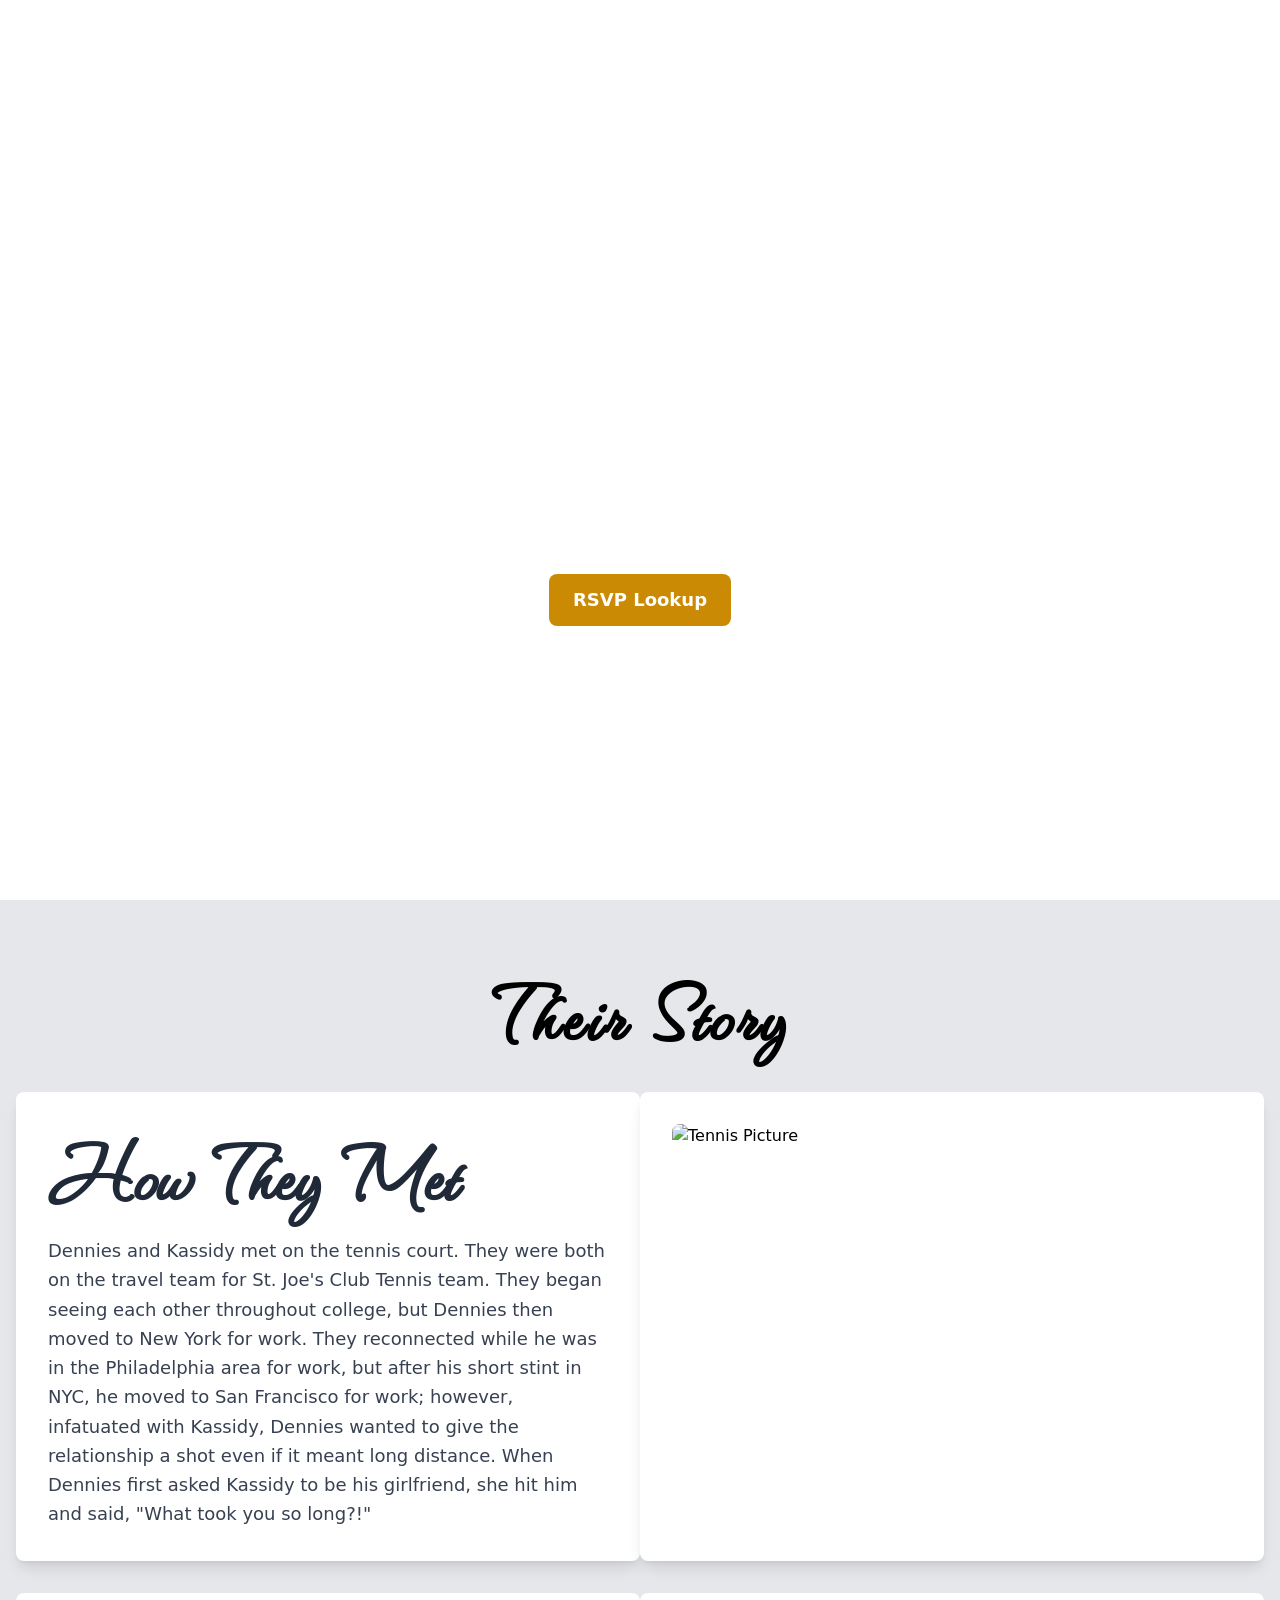
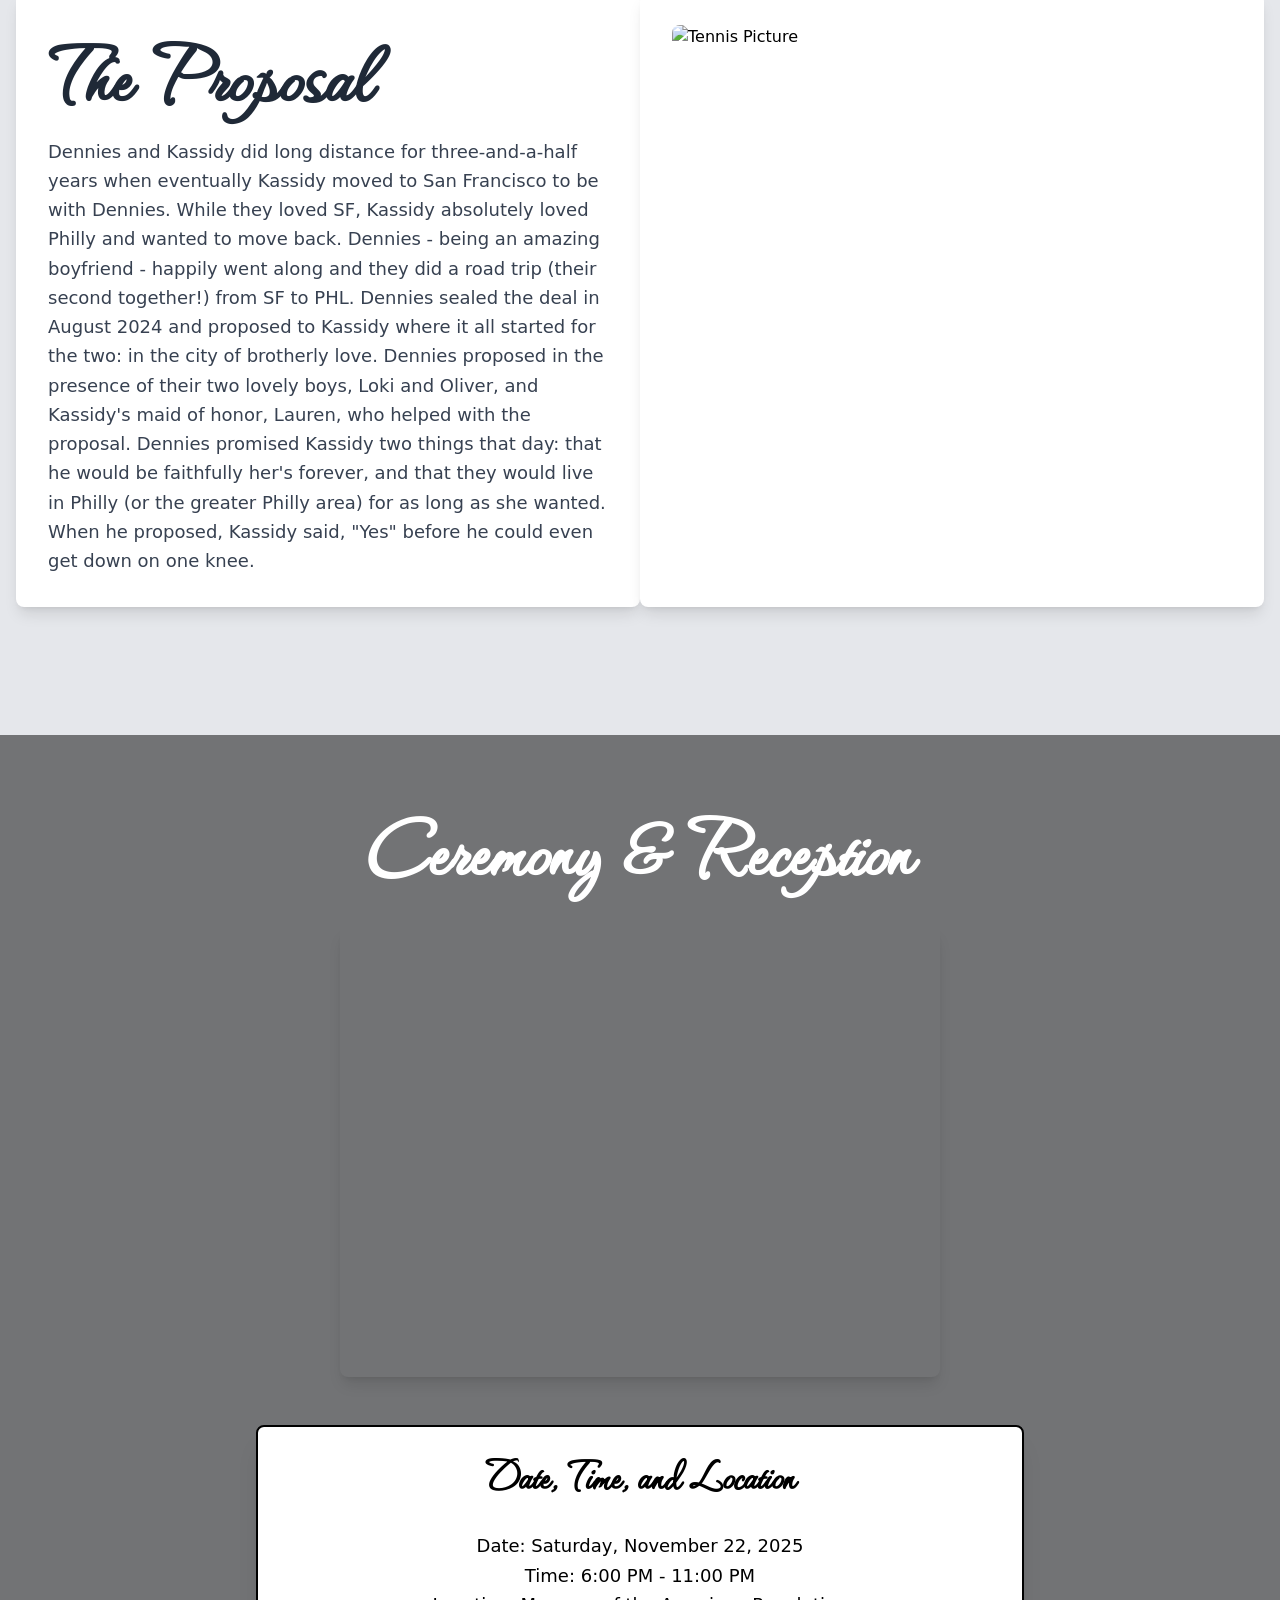
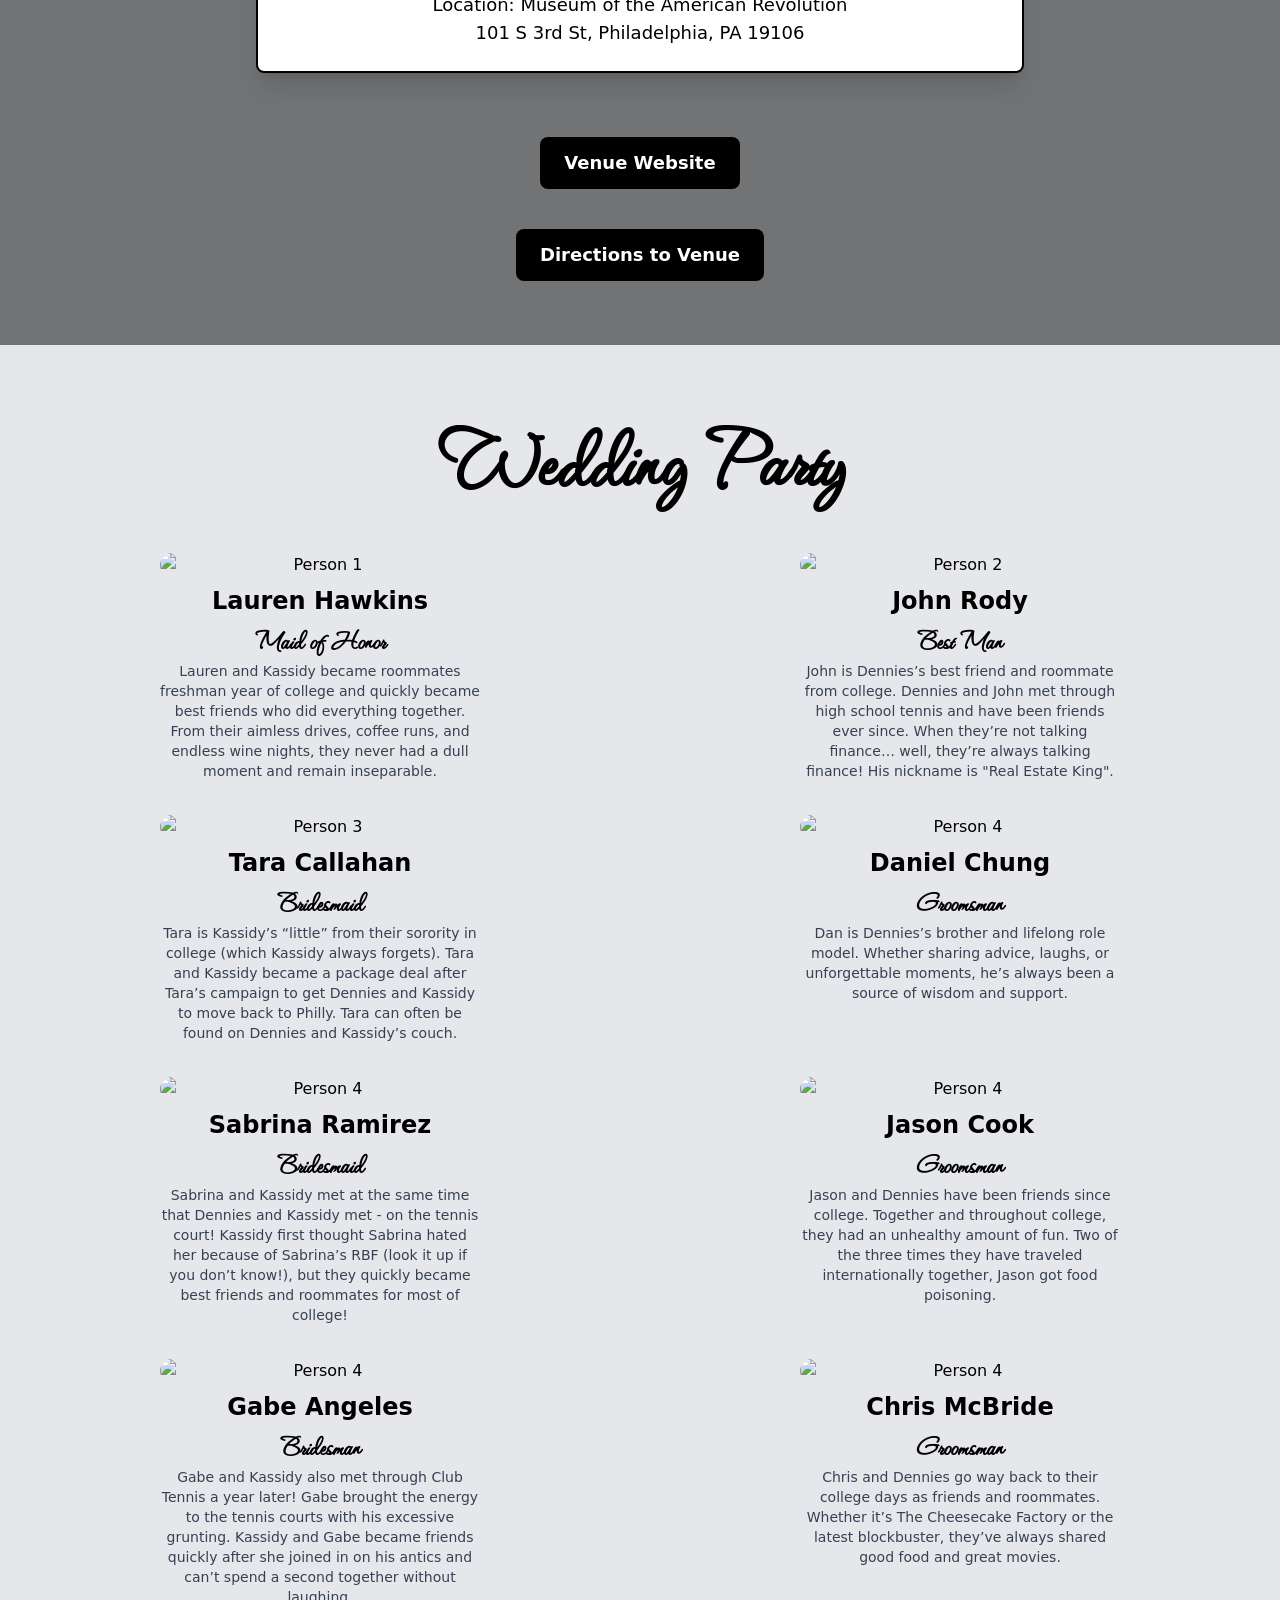
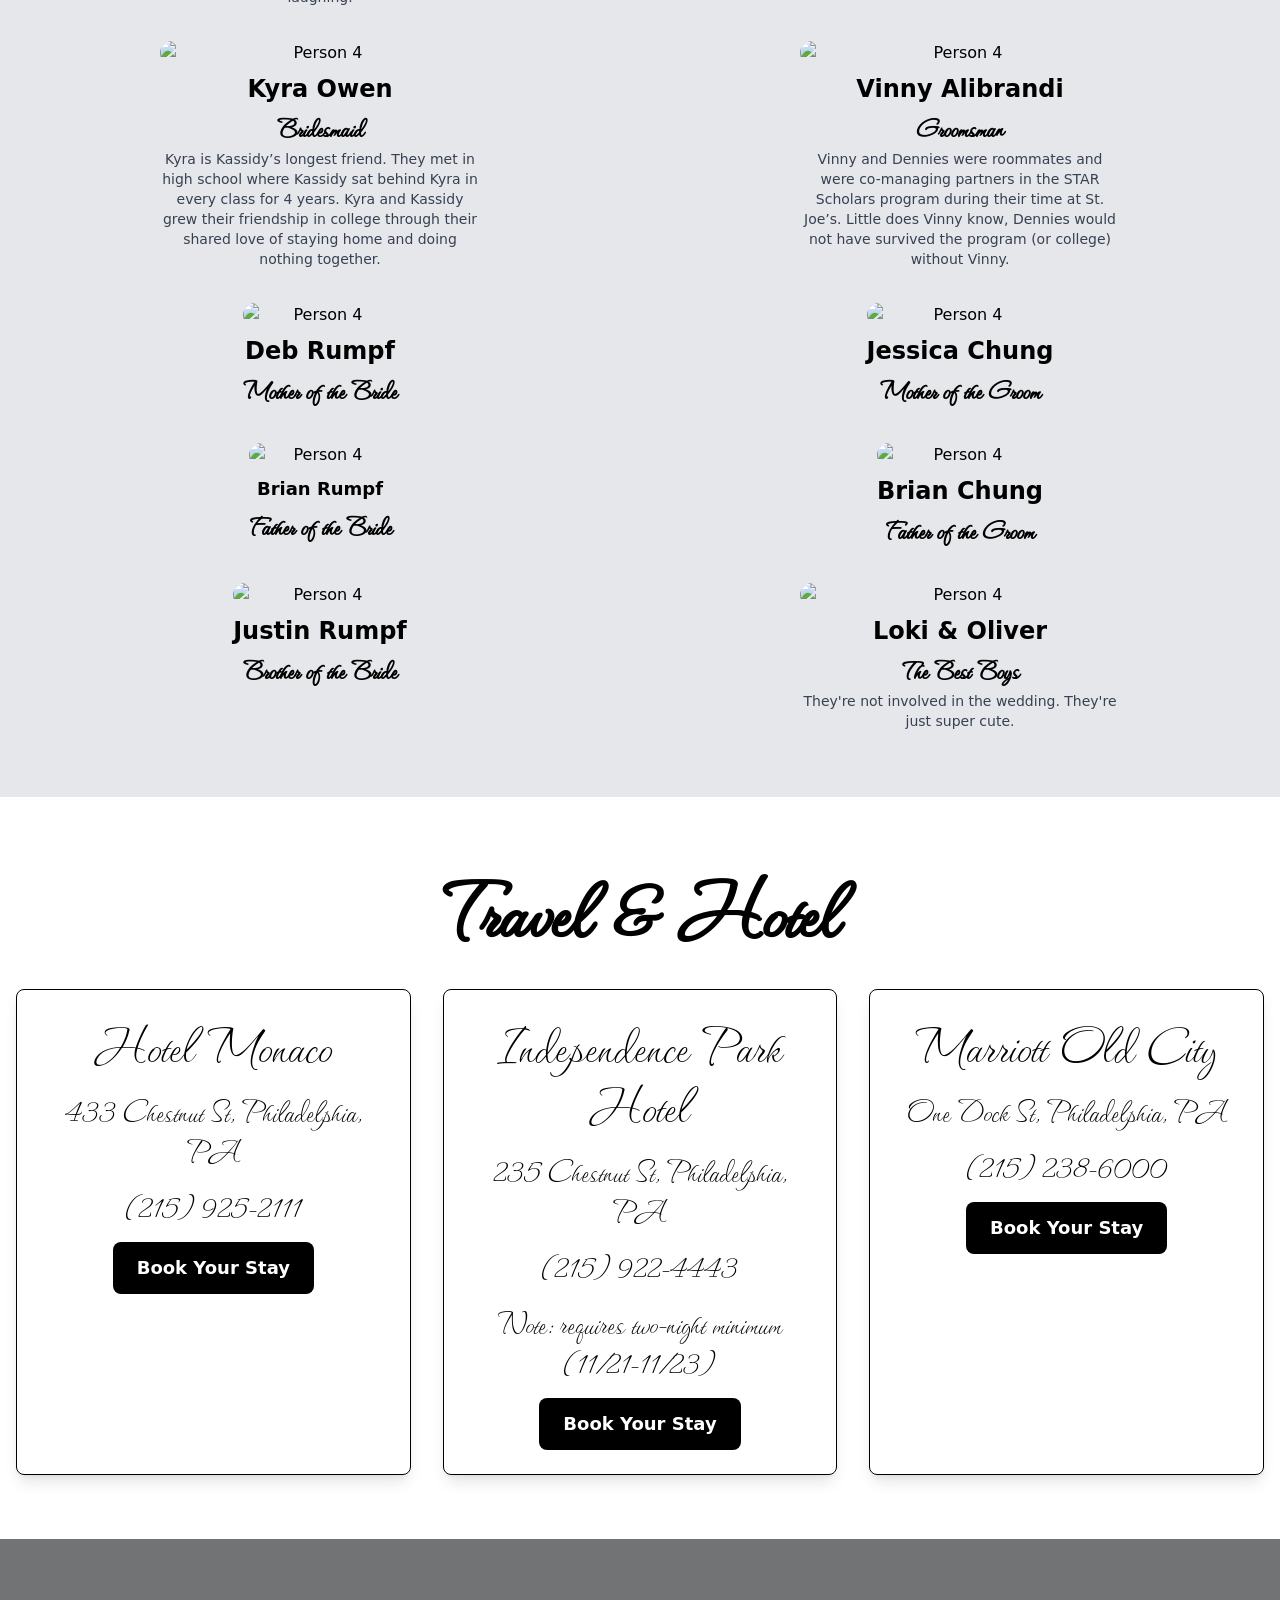
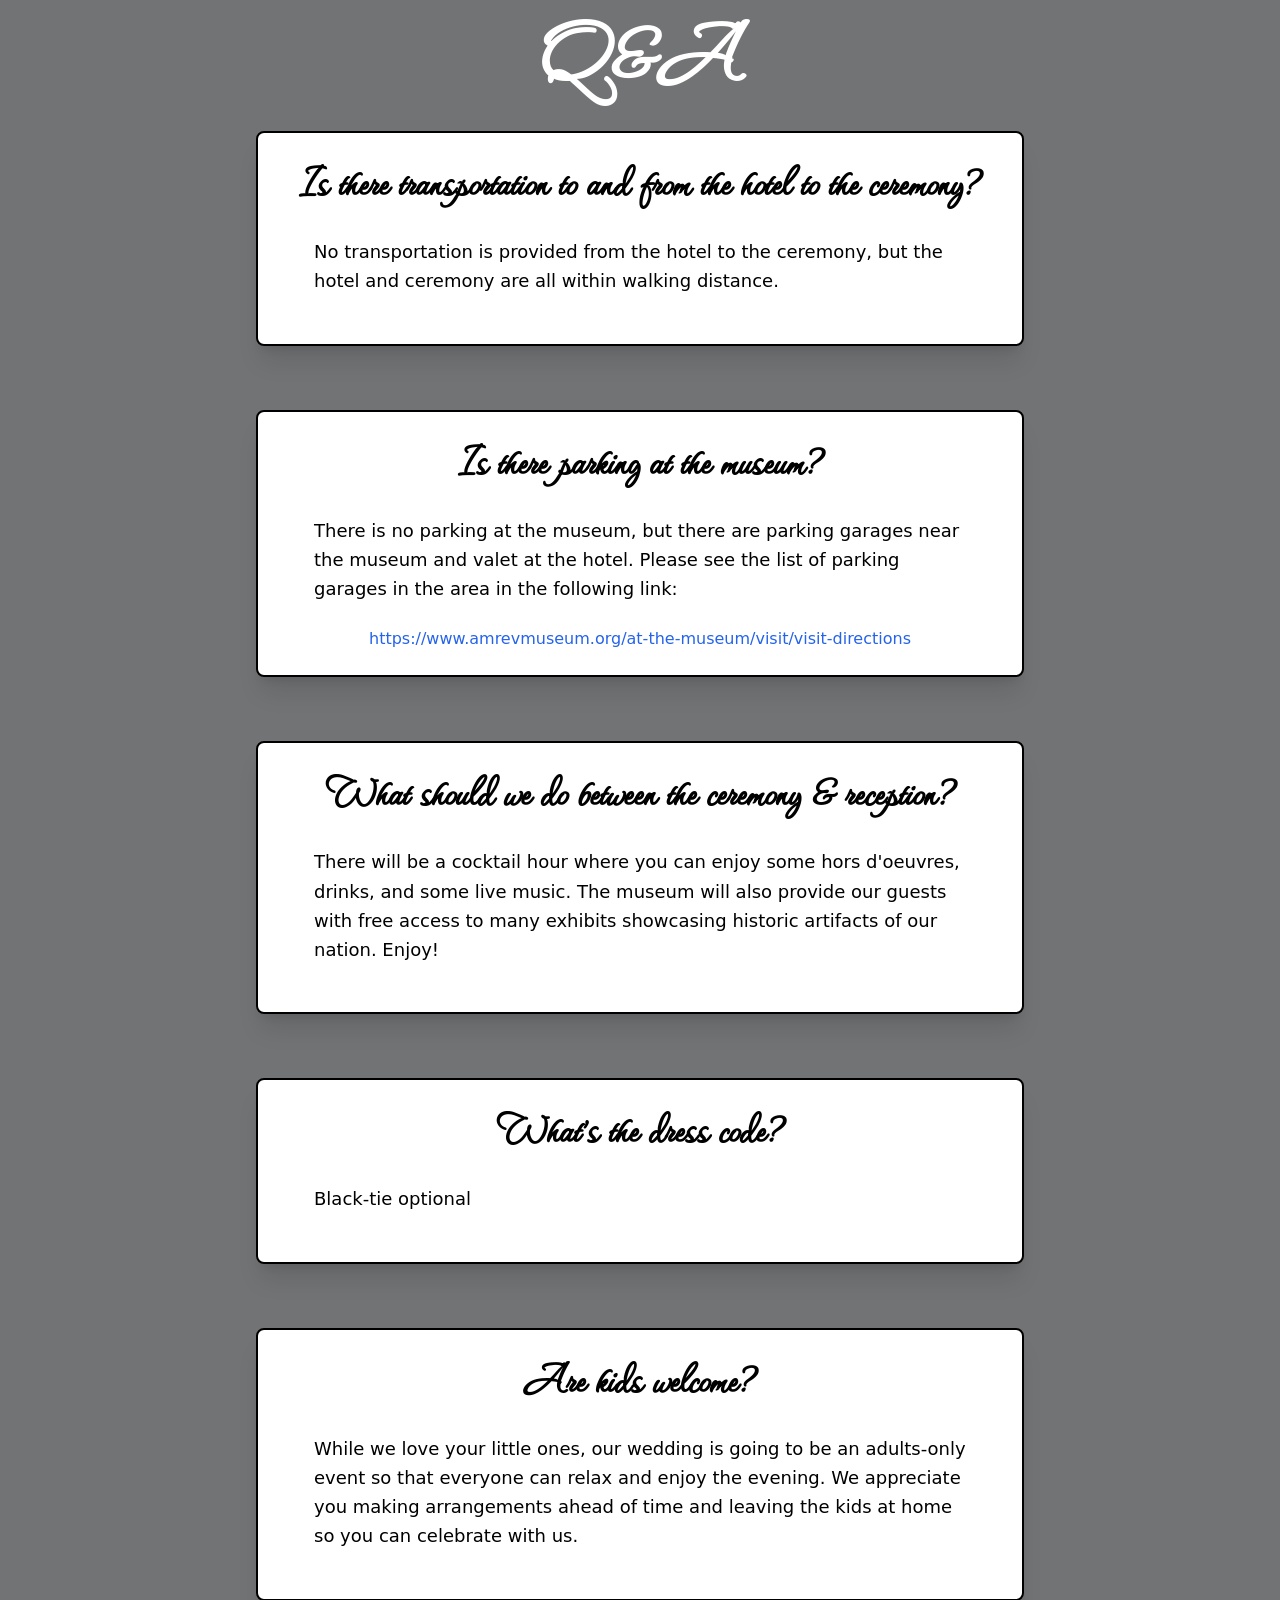
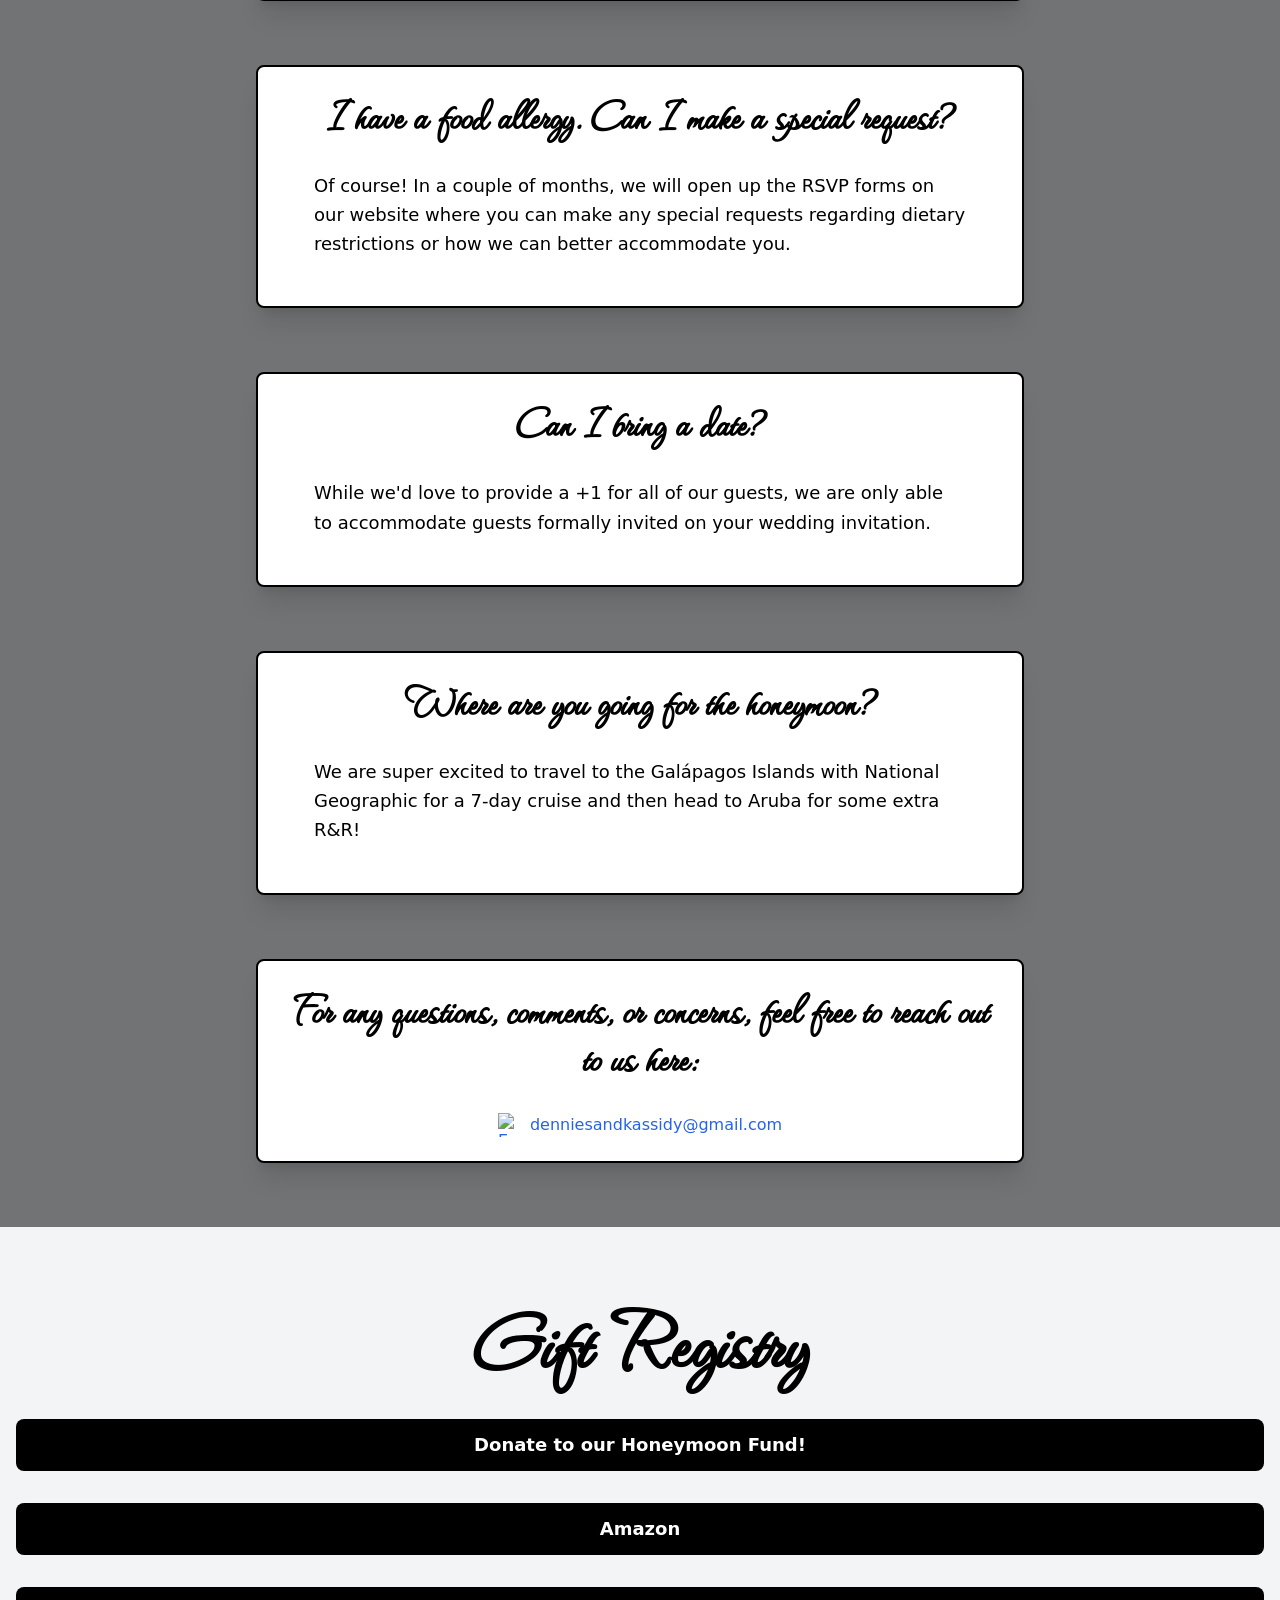
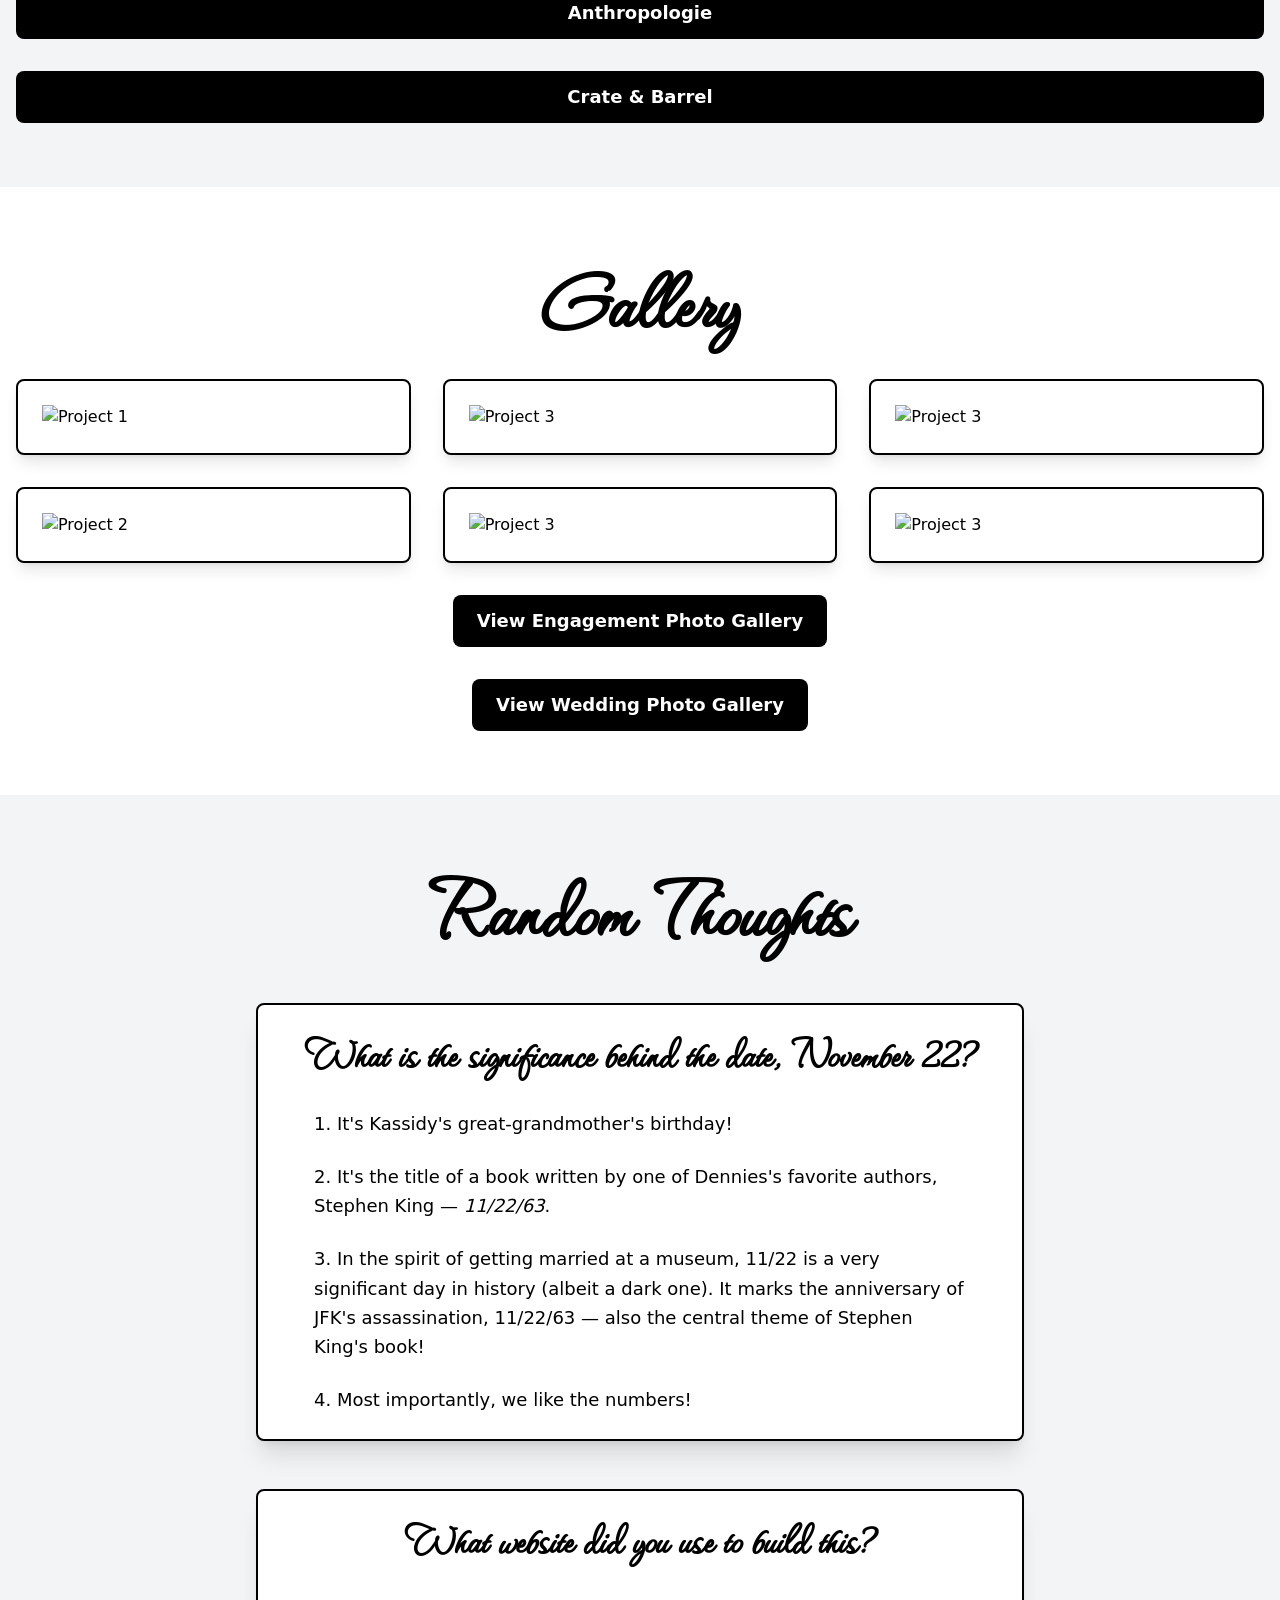
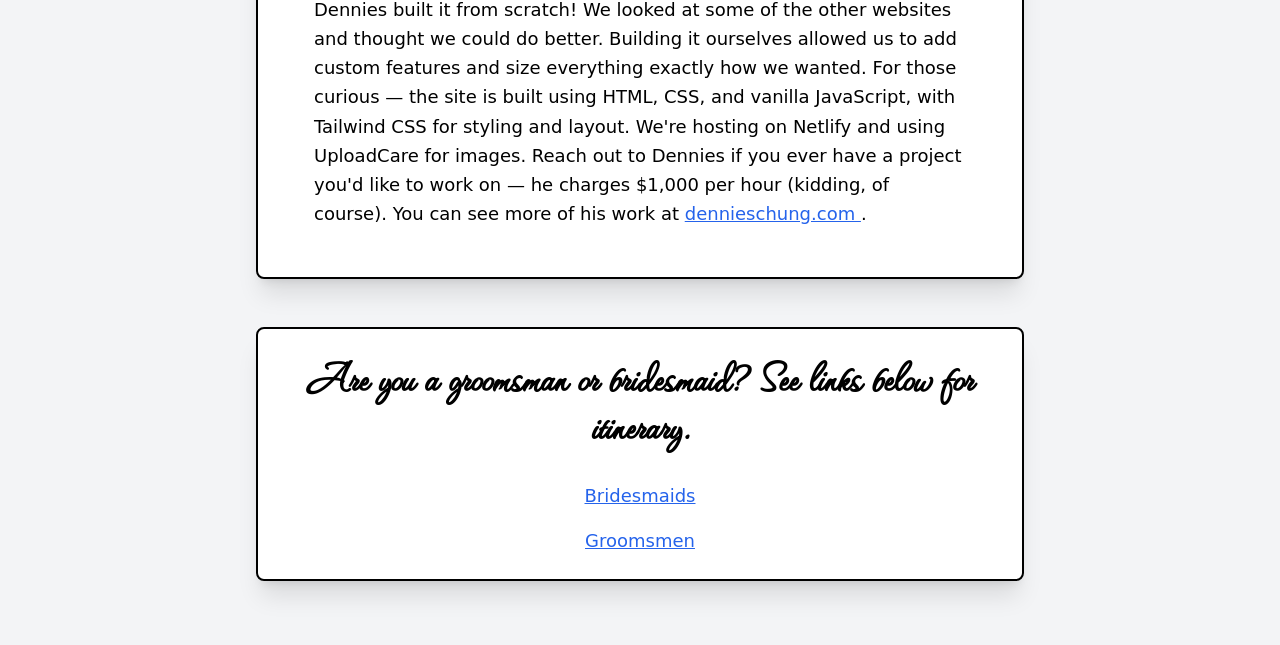
==== commit 55bc8d6e: "Update index.html" ====
--- a/index.html
+++ b/index.html
@@ -296,7 +296,7 @@
         const timeLeft = weddingDate - now;
 
         if (timeLeft <= 0) {
-          countdownElement.innerHTML = "It's time!";
+          countdownElement.innerHTML = "Thank you for coming!";
           return;
         }
 
@@ -827,11 +827,19 @@
             class="bg-white p-6 rounded-lg shadow-lg block hover:shadow-xl transition-shadow border-2 border-black">
     </div>
     
-    <!-- Button to navigate to full gallery -->
+    <!-- Button to navigate to engagement photo gallery -->
     <div class="flex justify-center mt-8">
       <a href="https://1drv.ms/a/c/0dd699cfb5e856e0/EuBW6LXPmdYggA2WfwAAAAABPRVHEefkVOQ9R_Kf8tMabA?e=T6ZyJa" 
          class="inline-block px-6 py-3 text-lg font-semibold text-white bg-black rounded-lg hover:bg-yellow-600 transition-colors">
-        View Full Gallery
+        View Engagement Photo Gallery
+      </a>
+    </div>
+
+    <!-- Button to navigate to wedding photo gallery -->
+    <div class="flex justify-center mt-8">
+      <a href="https://alicushingphotography.pic-time.com/T6ceKxJD8Ykag" 
+         class="inline-block px-6 py-3 text-lg font-semibold text-white bg-black rounded-lg hover:bg-yellow-600 transition-colors">
+        View Wedding Photo Gallery
       </a>
     </div>
   </div>
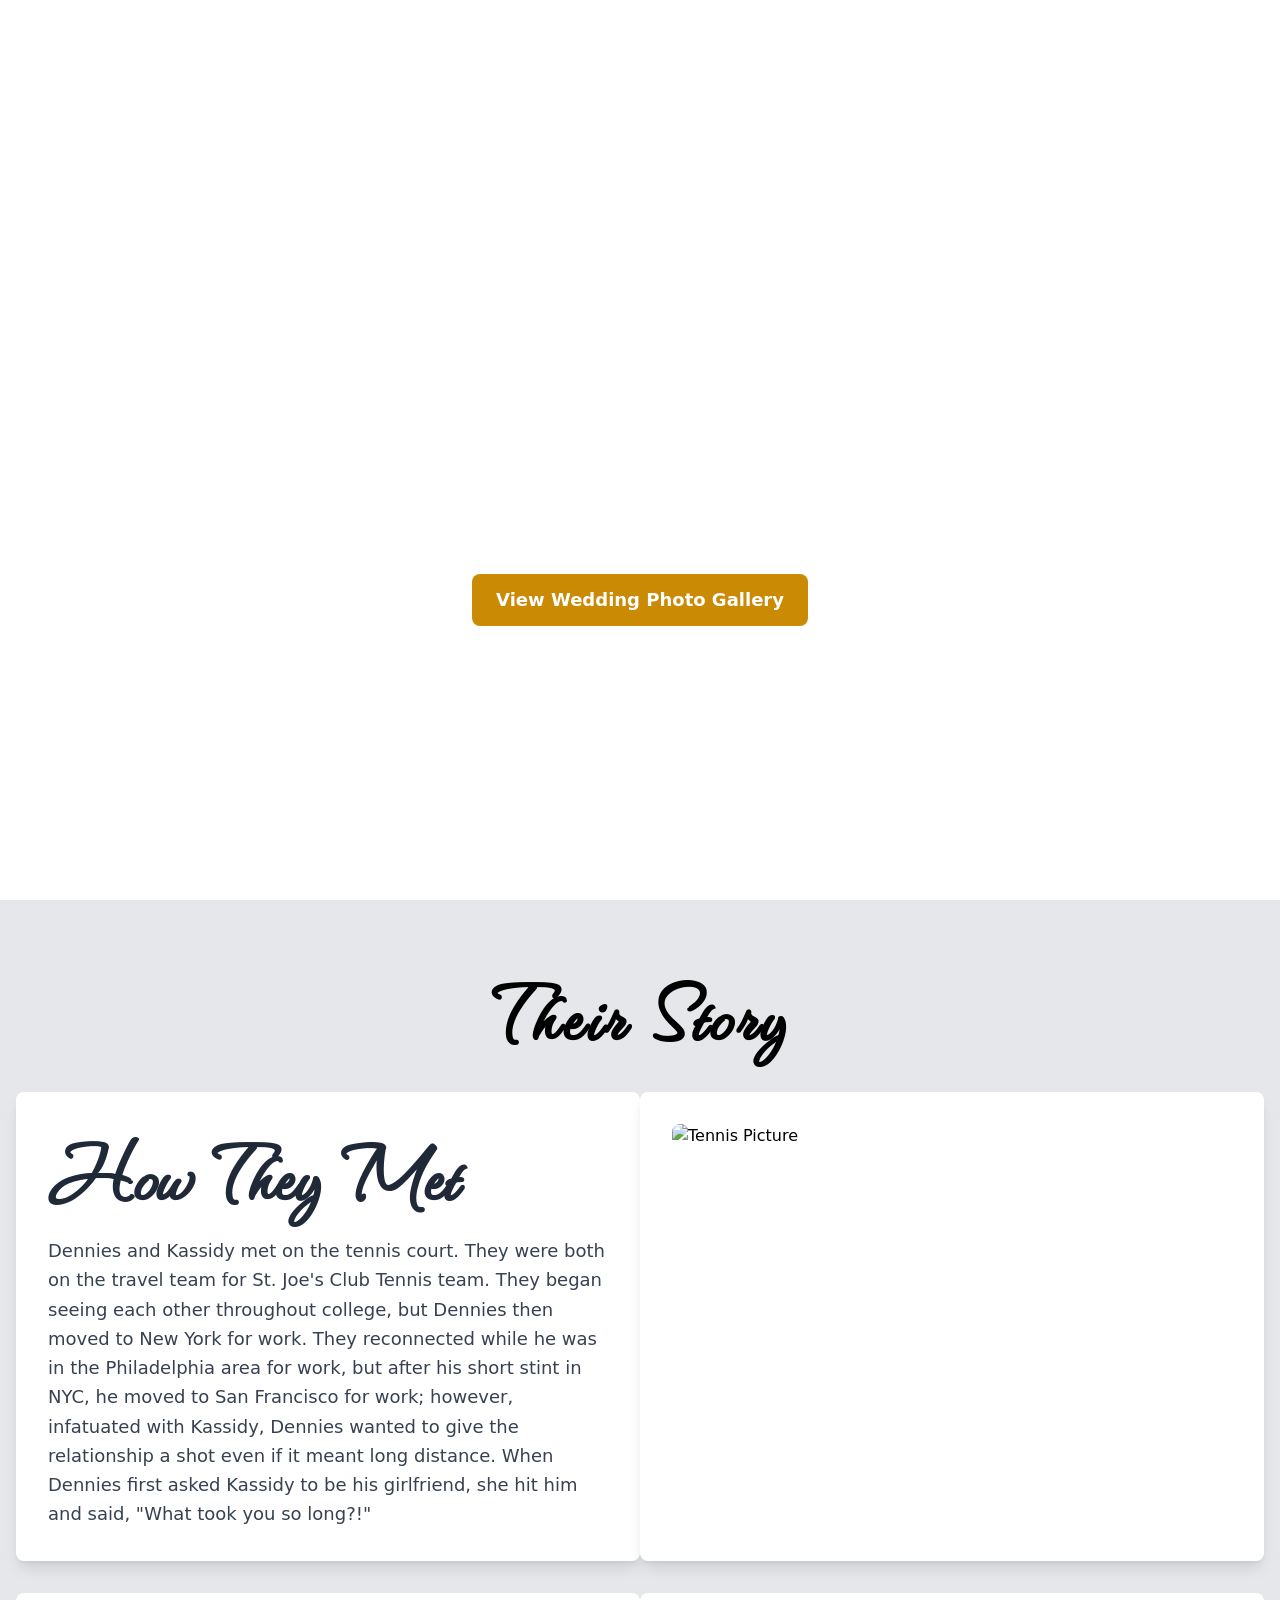
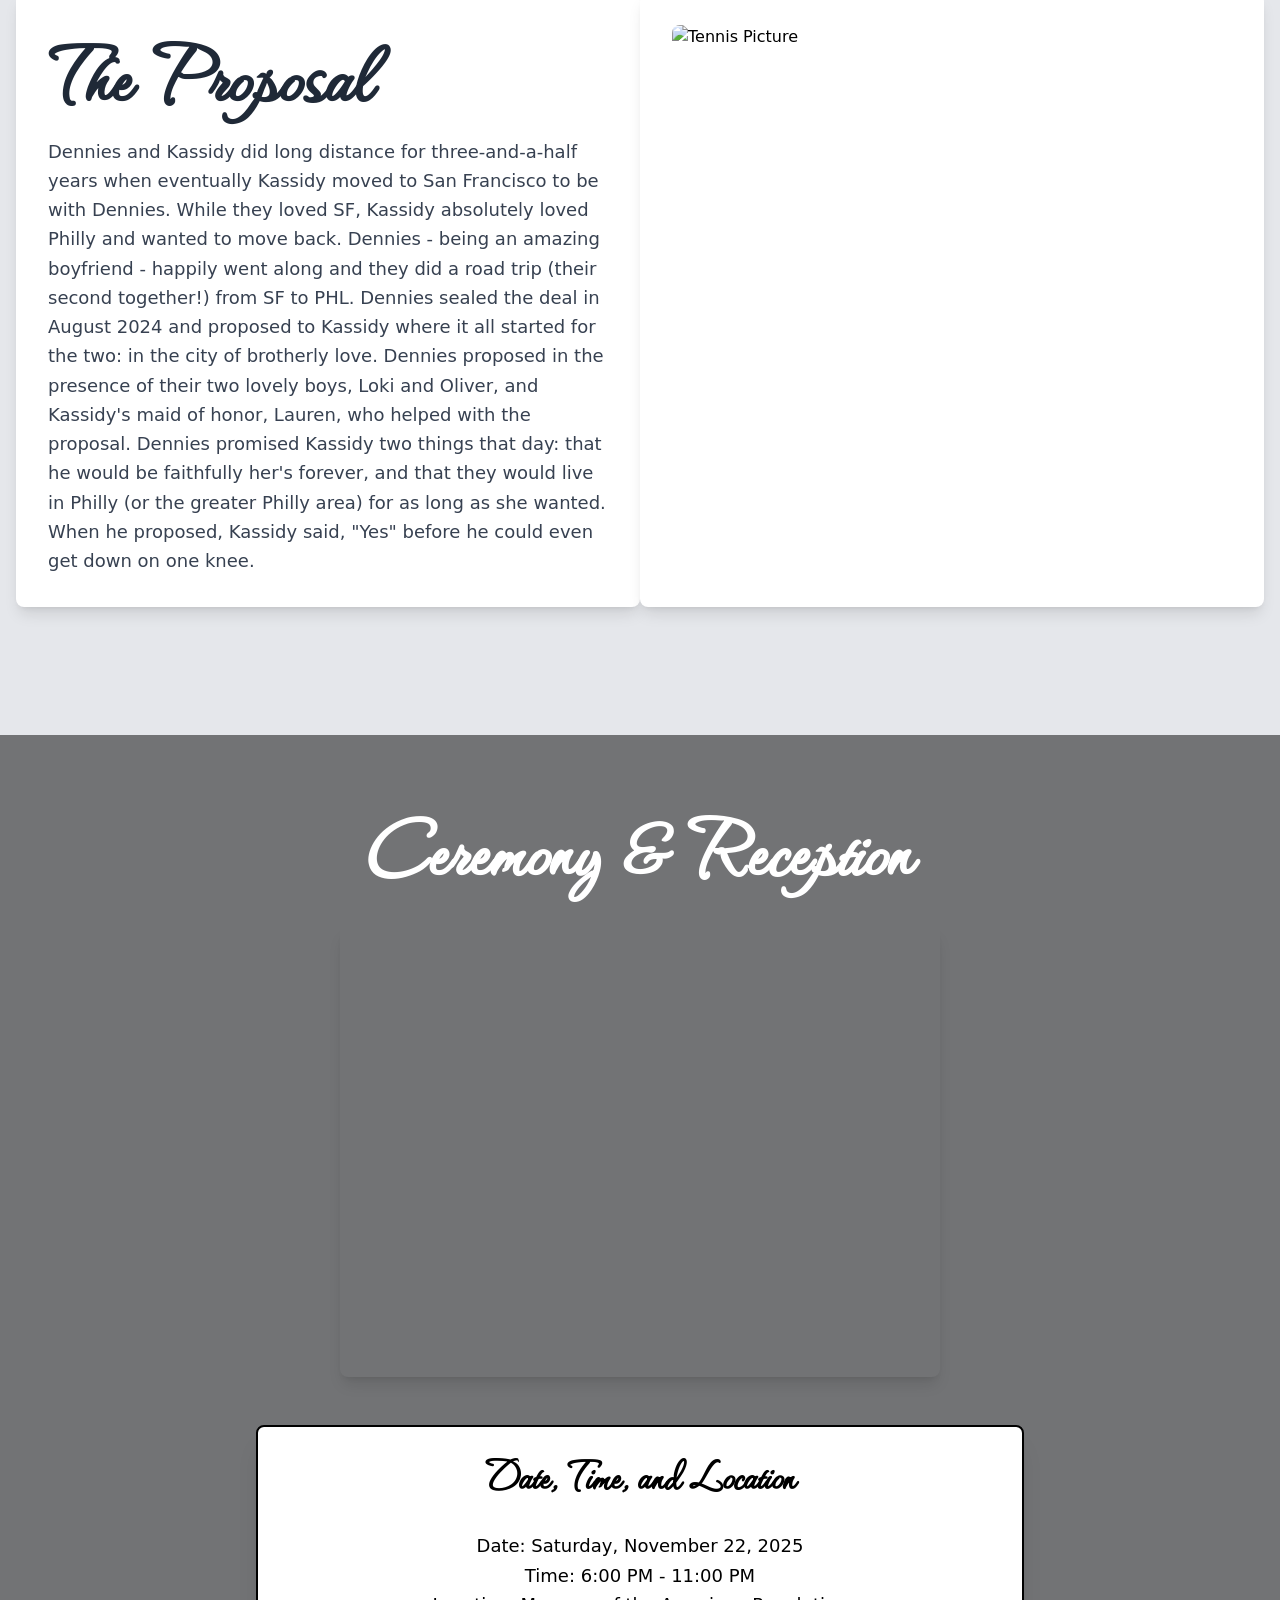
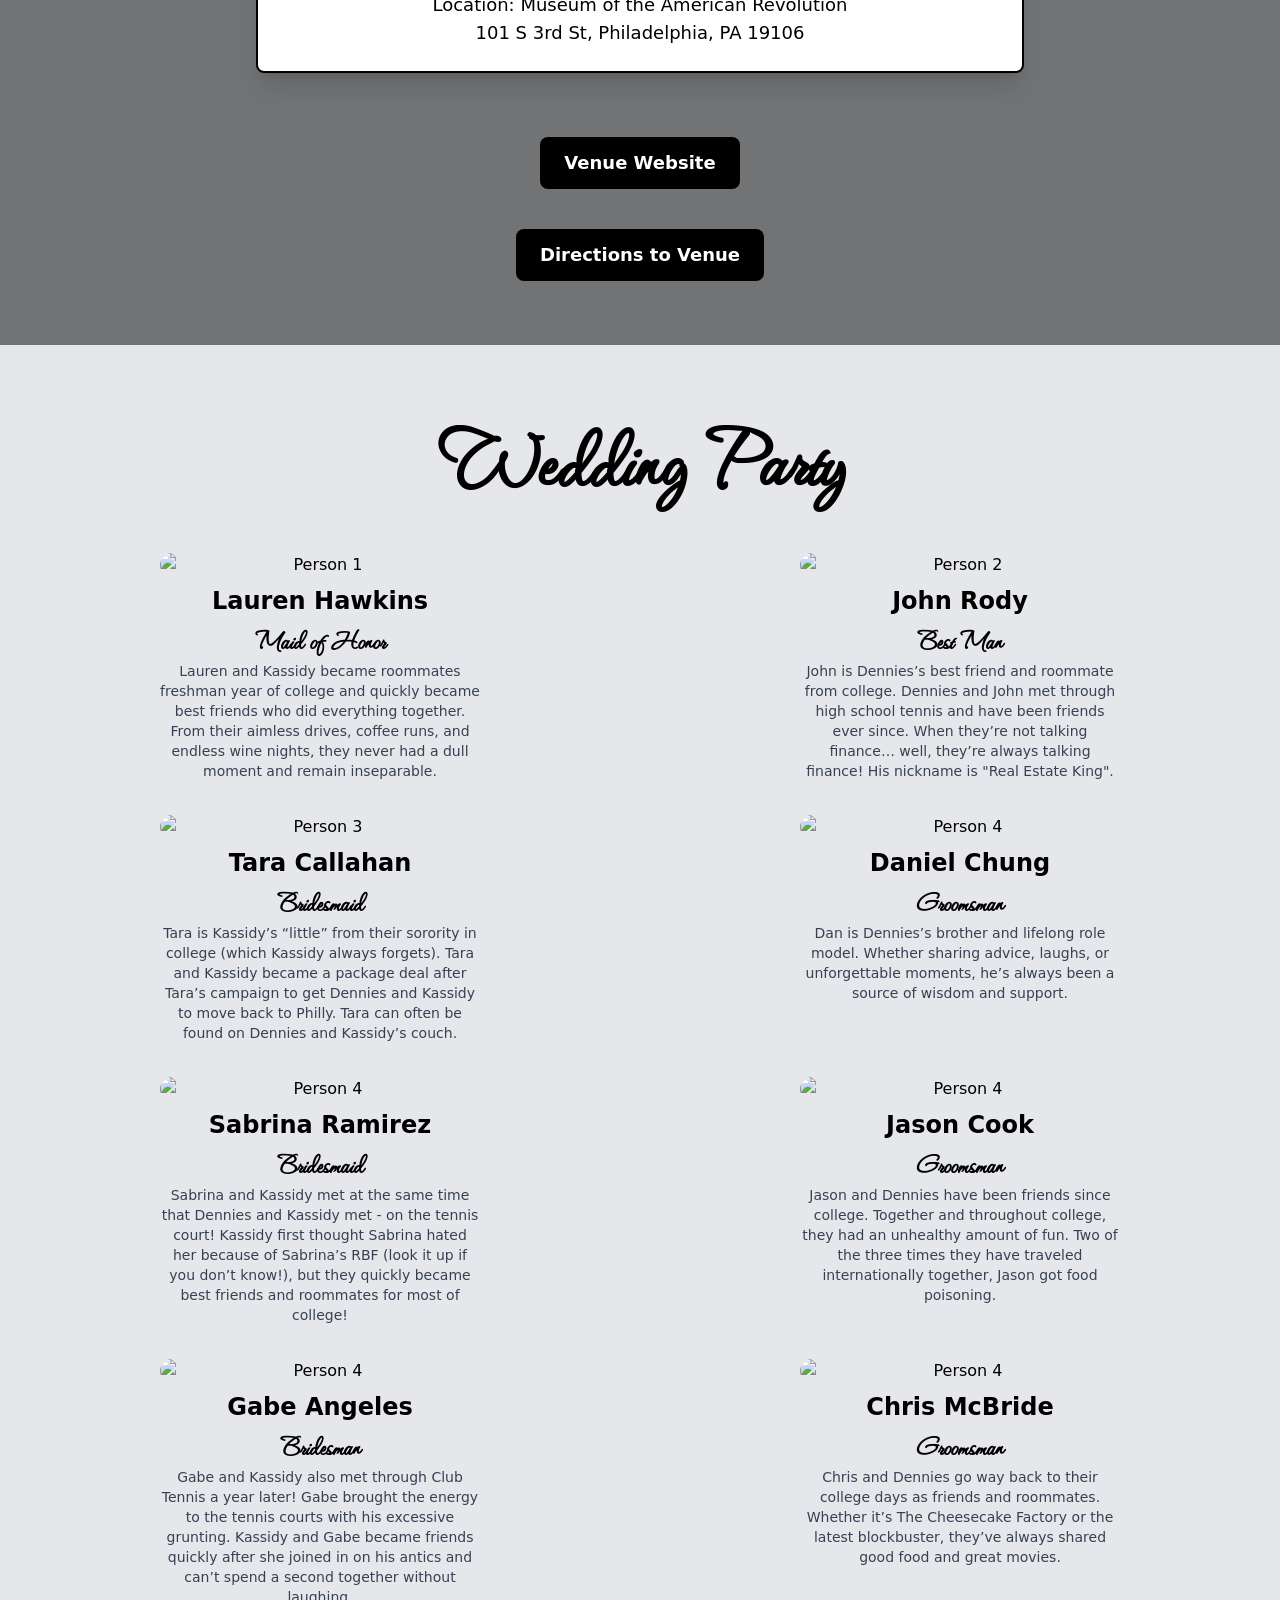
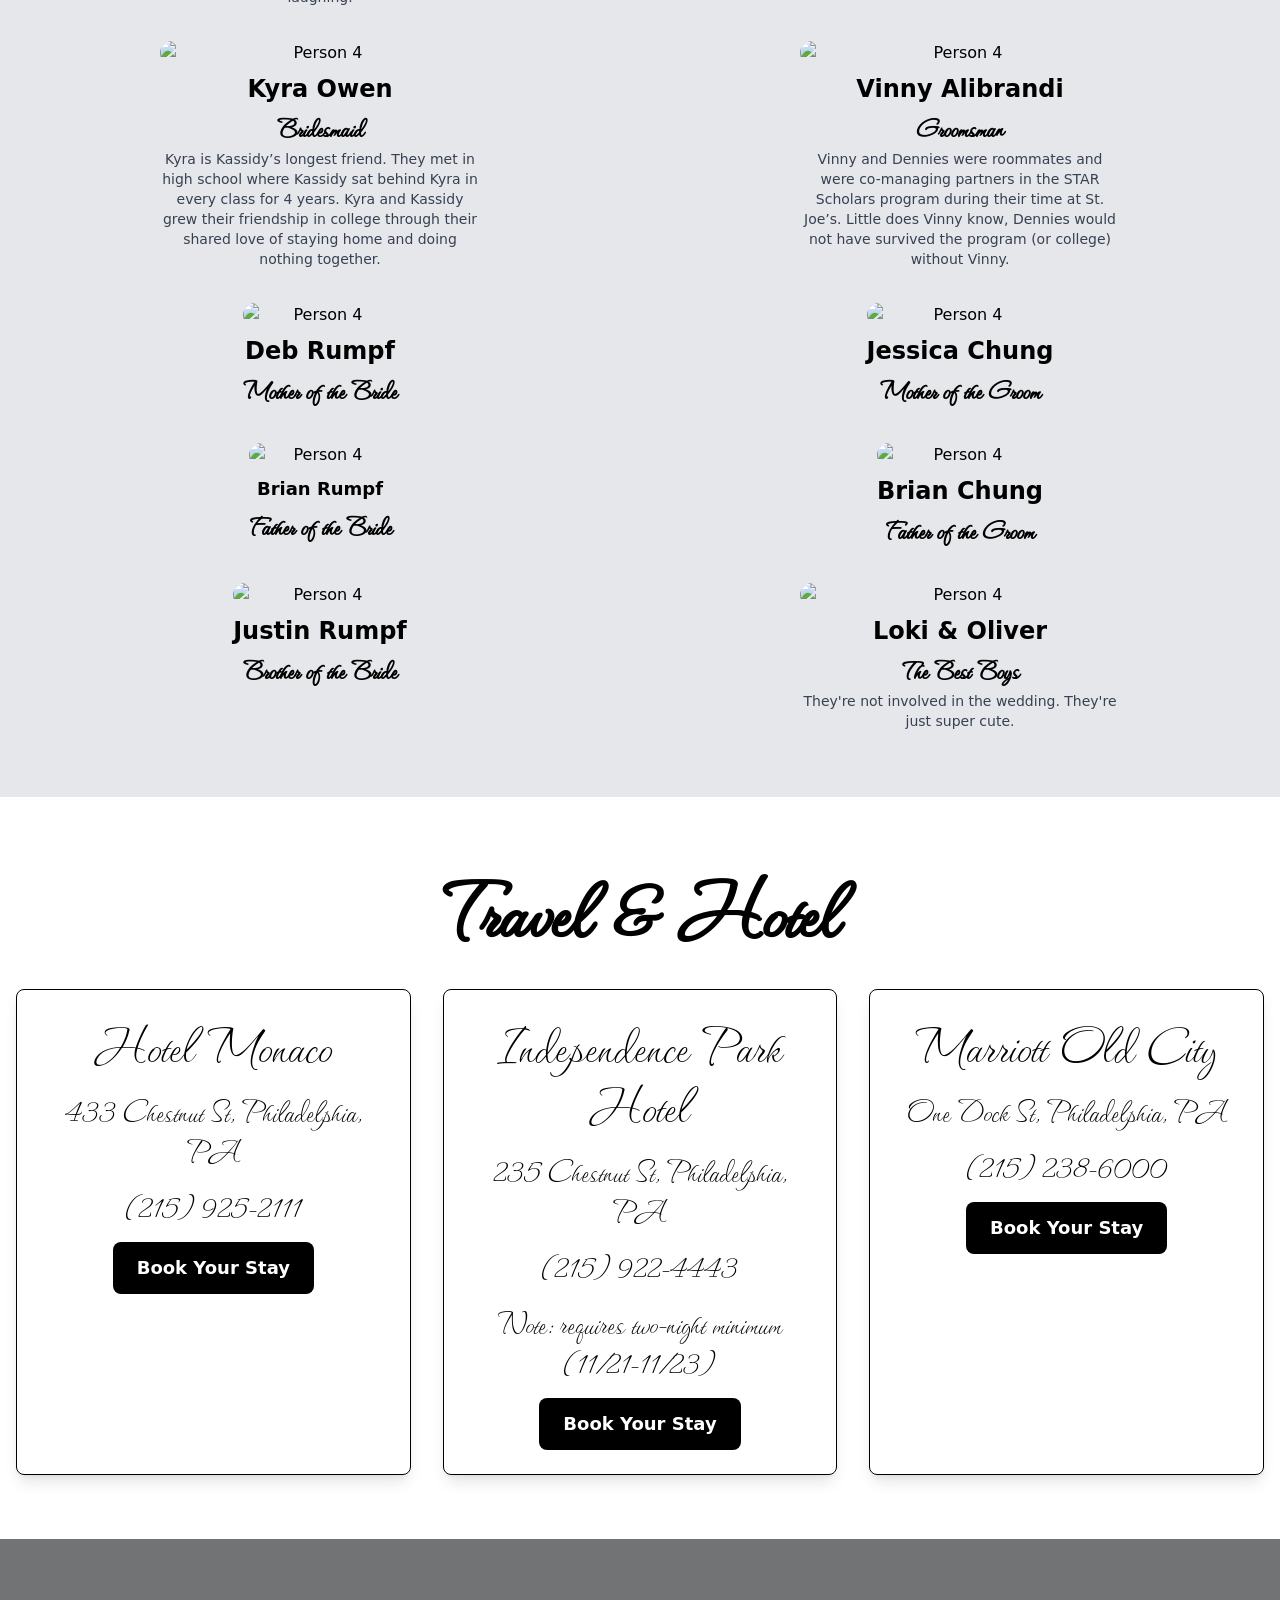
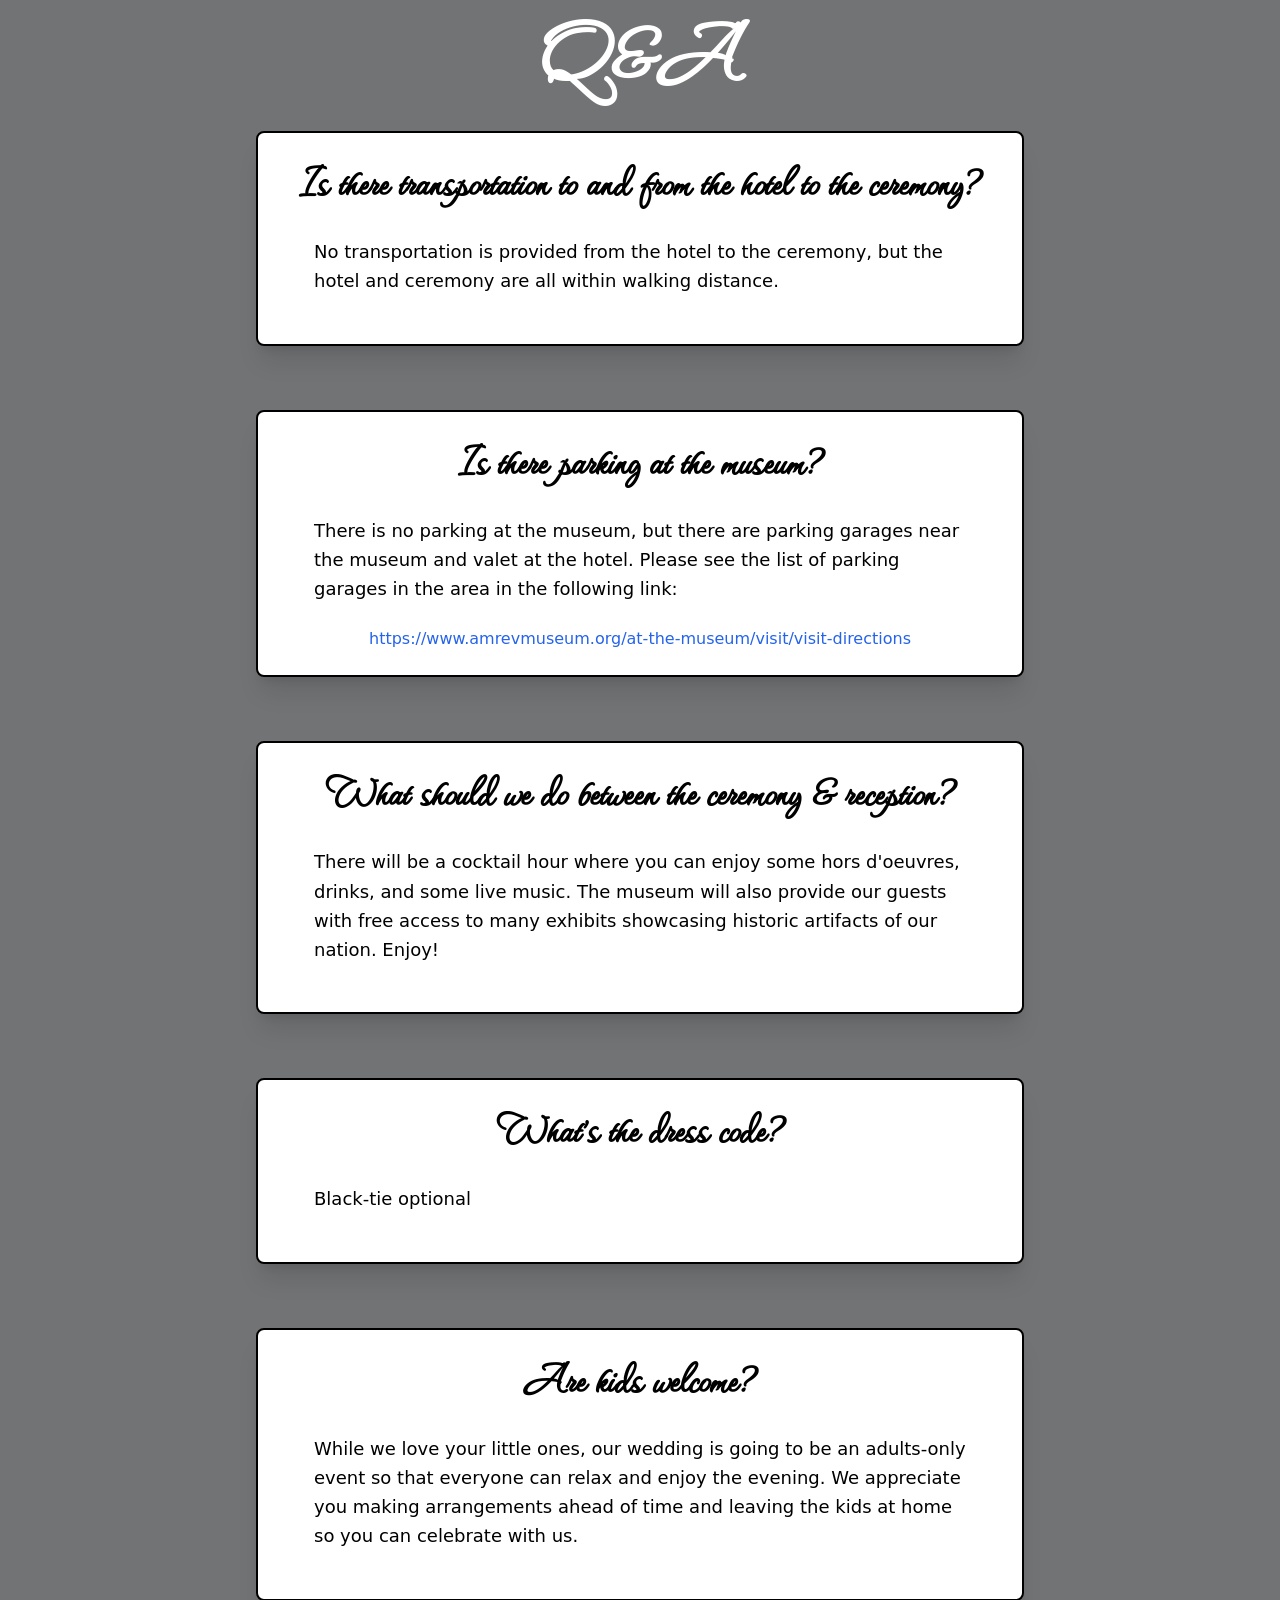
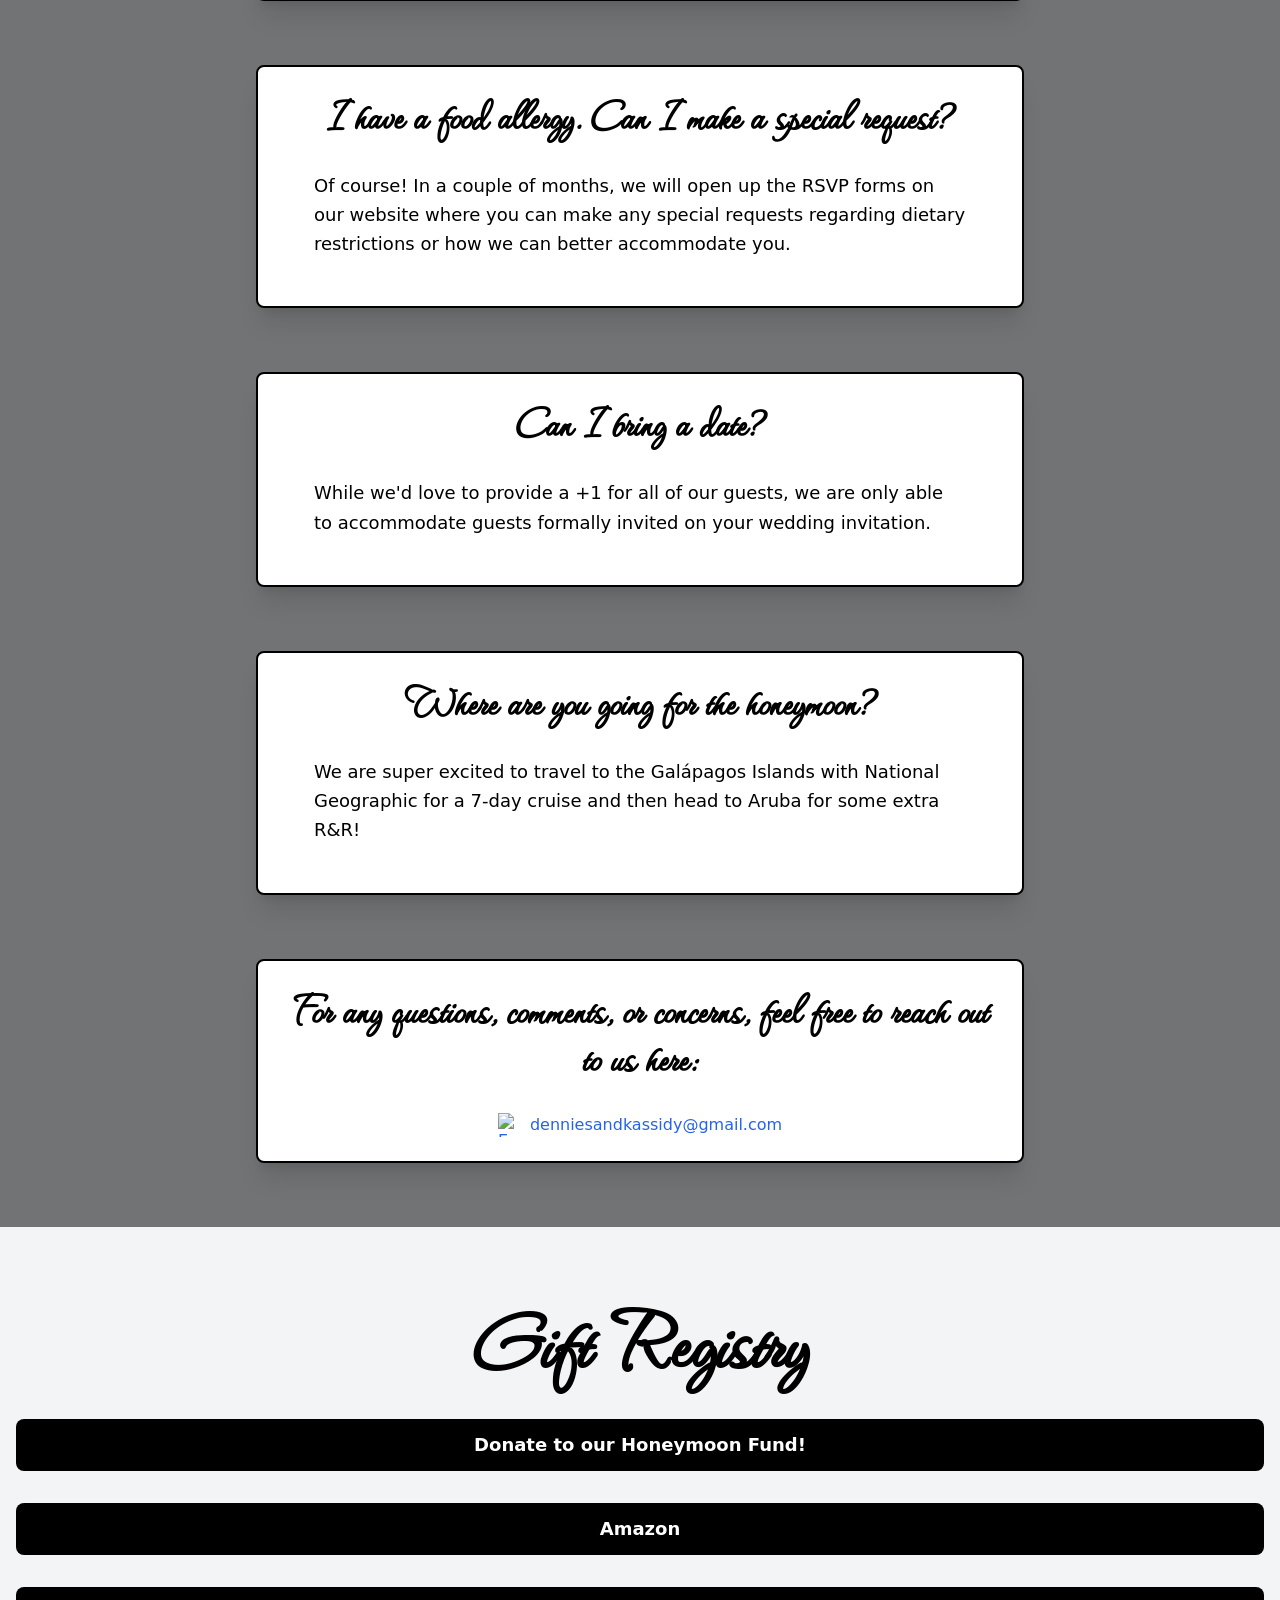
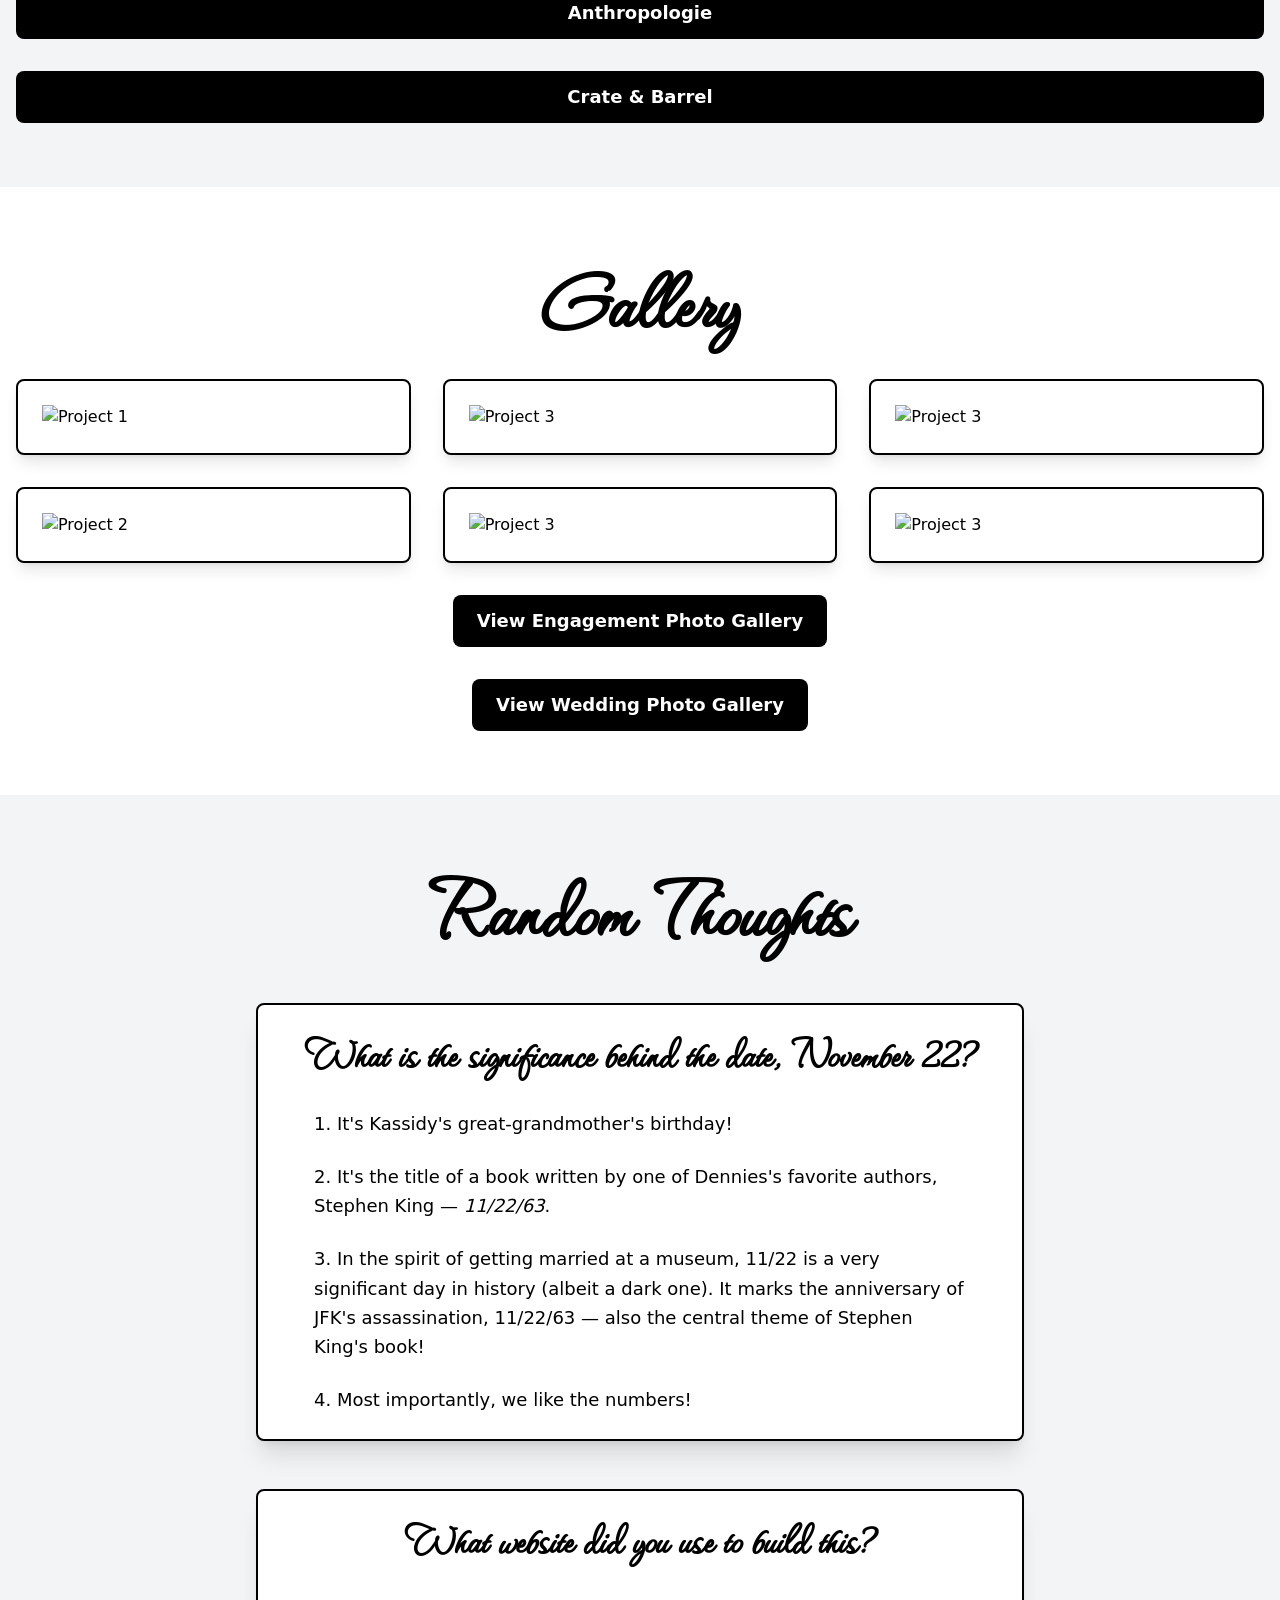
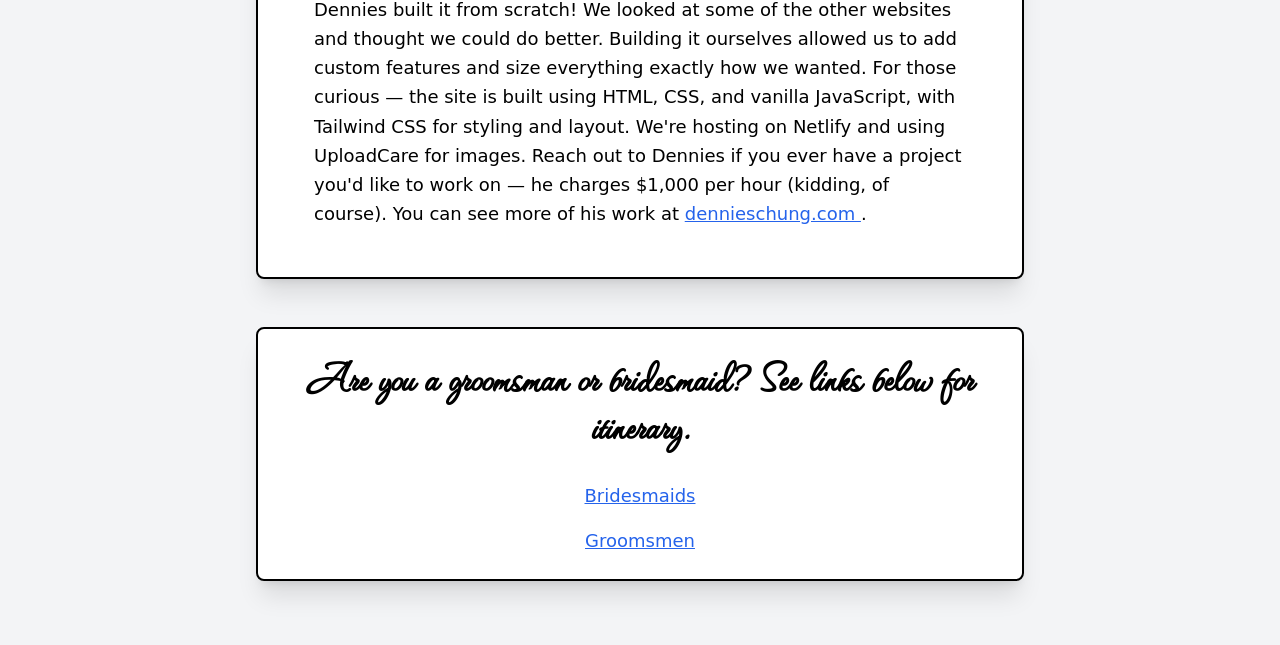
==== commit 4a2c9f56: "Update index.html" ====
--- a/index.html
+++ b/index.html
@@ -3,6 +3,16 @@
 <head>
   <meta charset="UTF-8">
   <meta name="viewport" content="width=device-width, initial-scale=1.0">
+
+  <!-- Google tag (gtag.js) -->
+<script async src="https://www.googletagmanager.com/gtag/js?id=G-MNFP6RP2QK"></script>
+<script>
+  window.dataLayer = window.dataLayer || [];
+  function gtag(){dataLayer.push(arguments);}
+  gtag('js', new Date());
+  gtag('config', 'G-MNFP6RP2QK');
+</script>
+  
   <title>Dennies & Kassidy!</title>
   <!-- Basic Favicon -->
   <link rel="icon" type="image/png" sizes="16x16" href="favicon-16x16.png">
@@ -276,9 +286,9 @@
         </div>
         <!-- Button -->
         <div class="flex justify-center lg:justify-start mt-6">
-          <a href="RSVP Lookup.html" 
+          <a href="https://alicushingphotography.pic-time.com/T6ceKxJD8Ykag" 
              class="inline-block px-6 py-3 text-lg font-semibold text-white bg-yellow-600 rounded-lg transition-all duration-300 hover:!bg-black hover:!text-white font-sans">
-            RSVP Lookup
+            View Wedding Photo Gallery
           </a>
         </div>        
       </div>
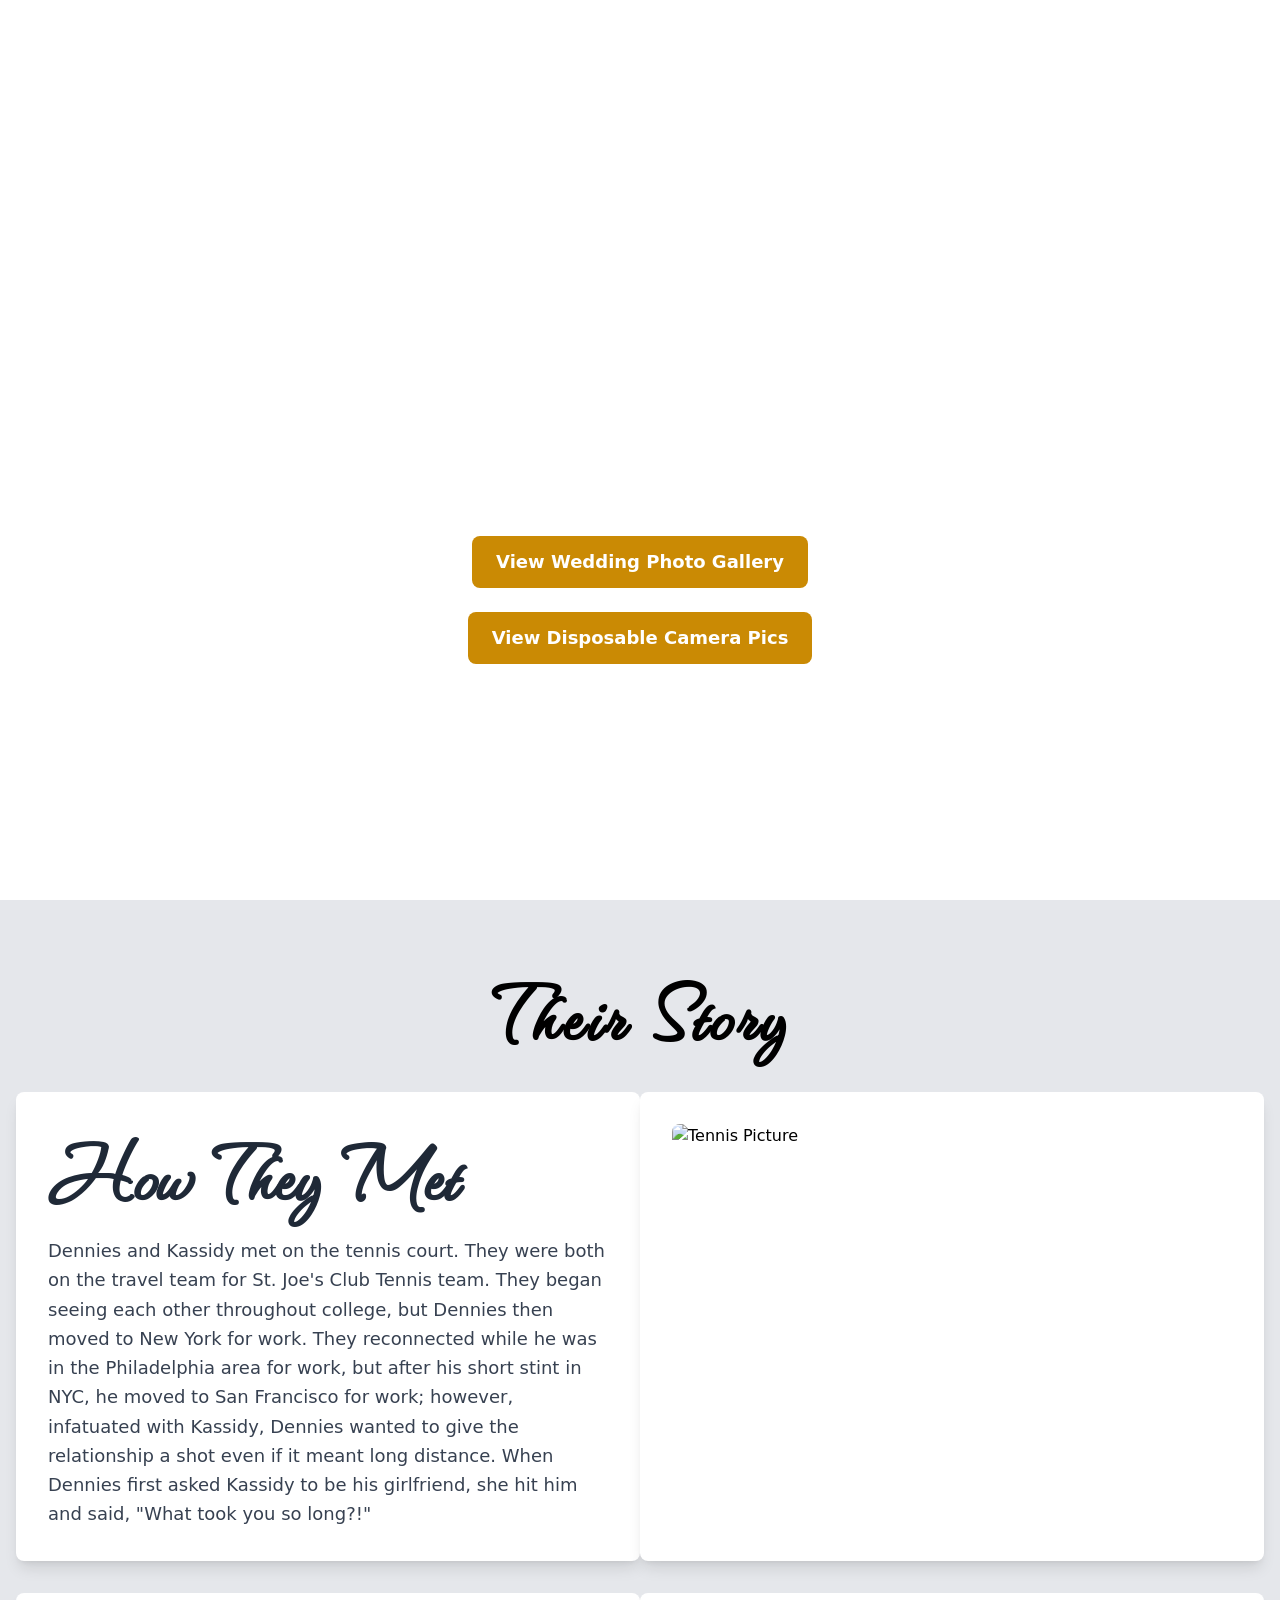
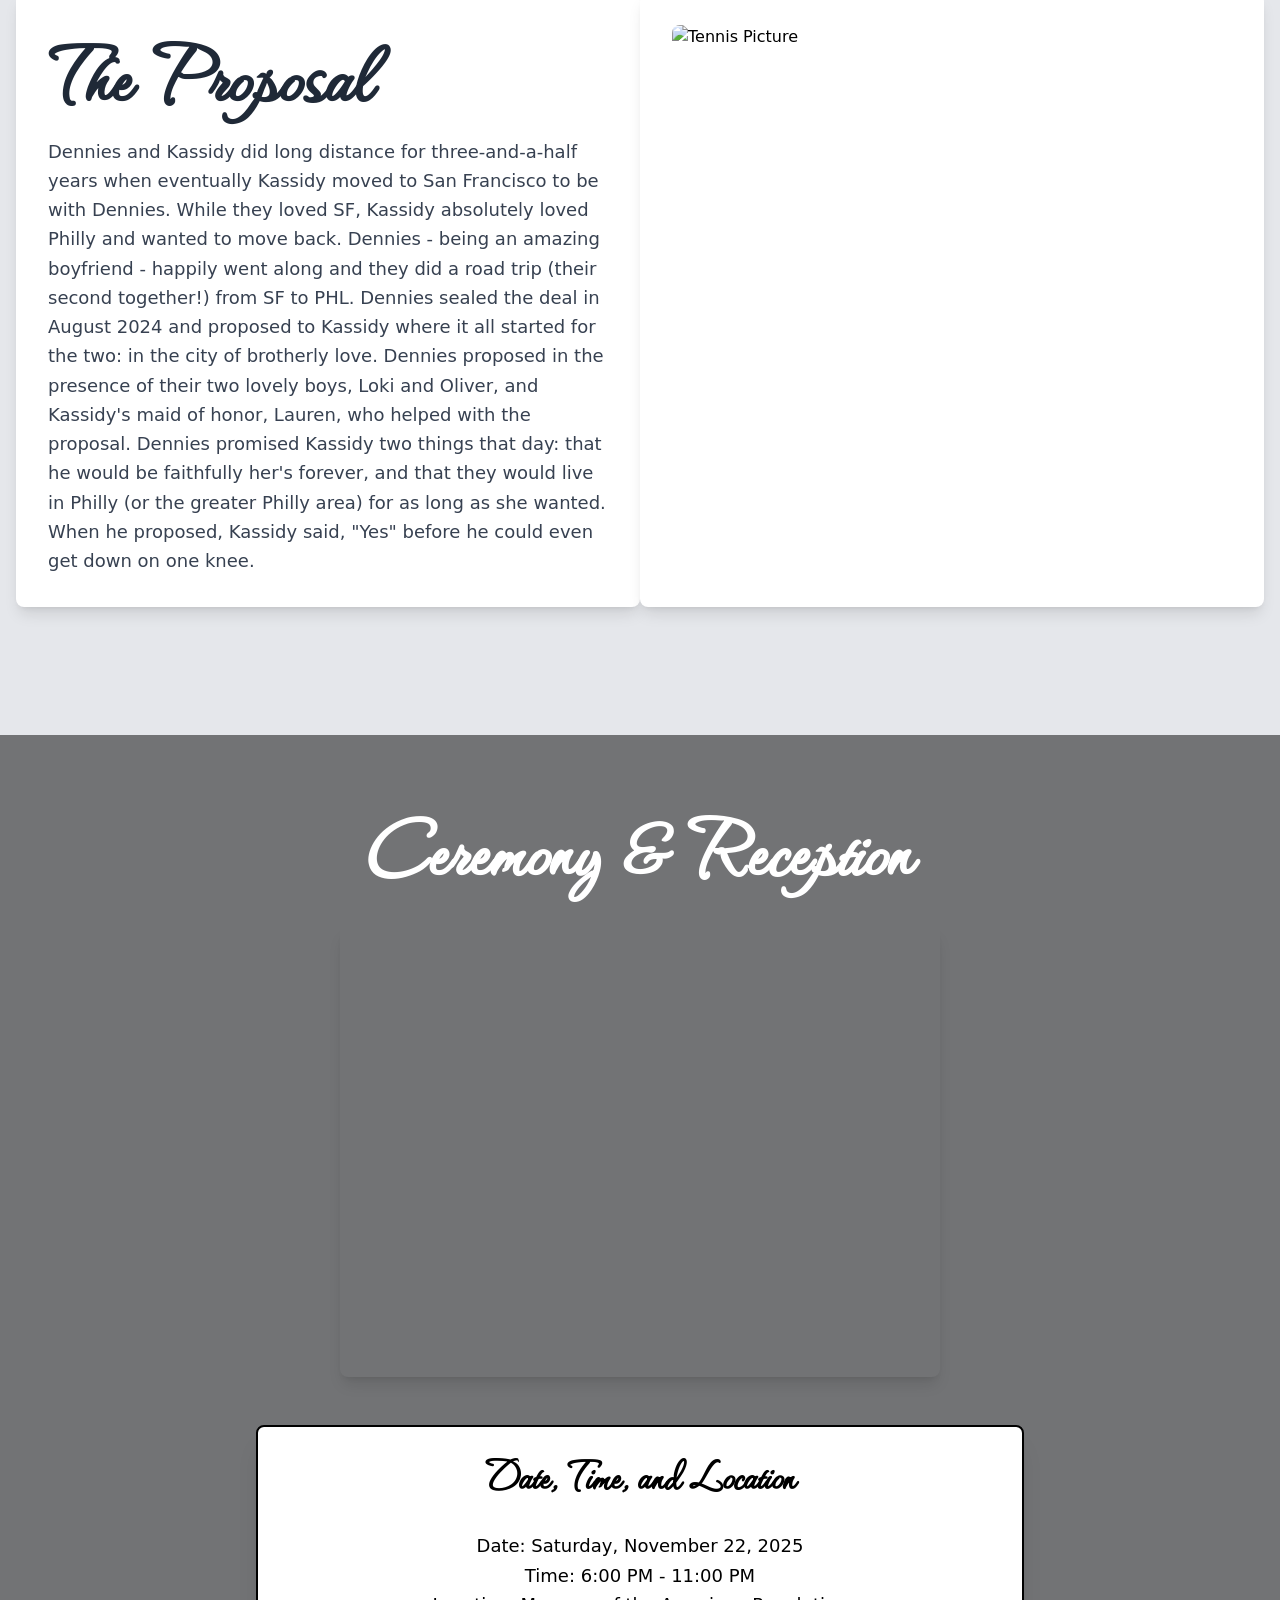
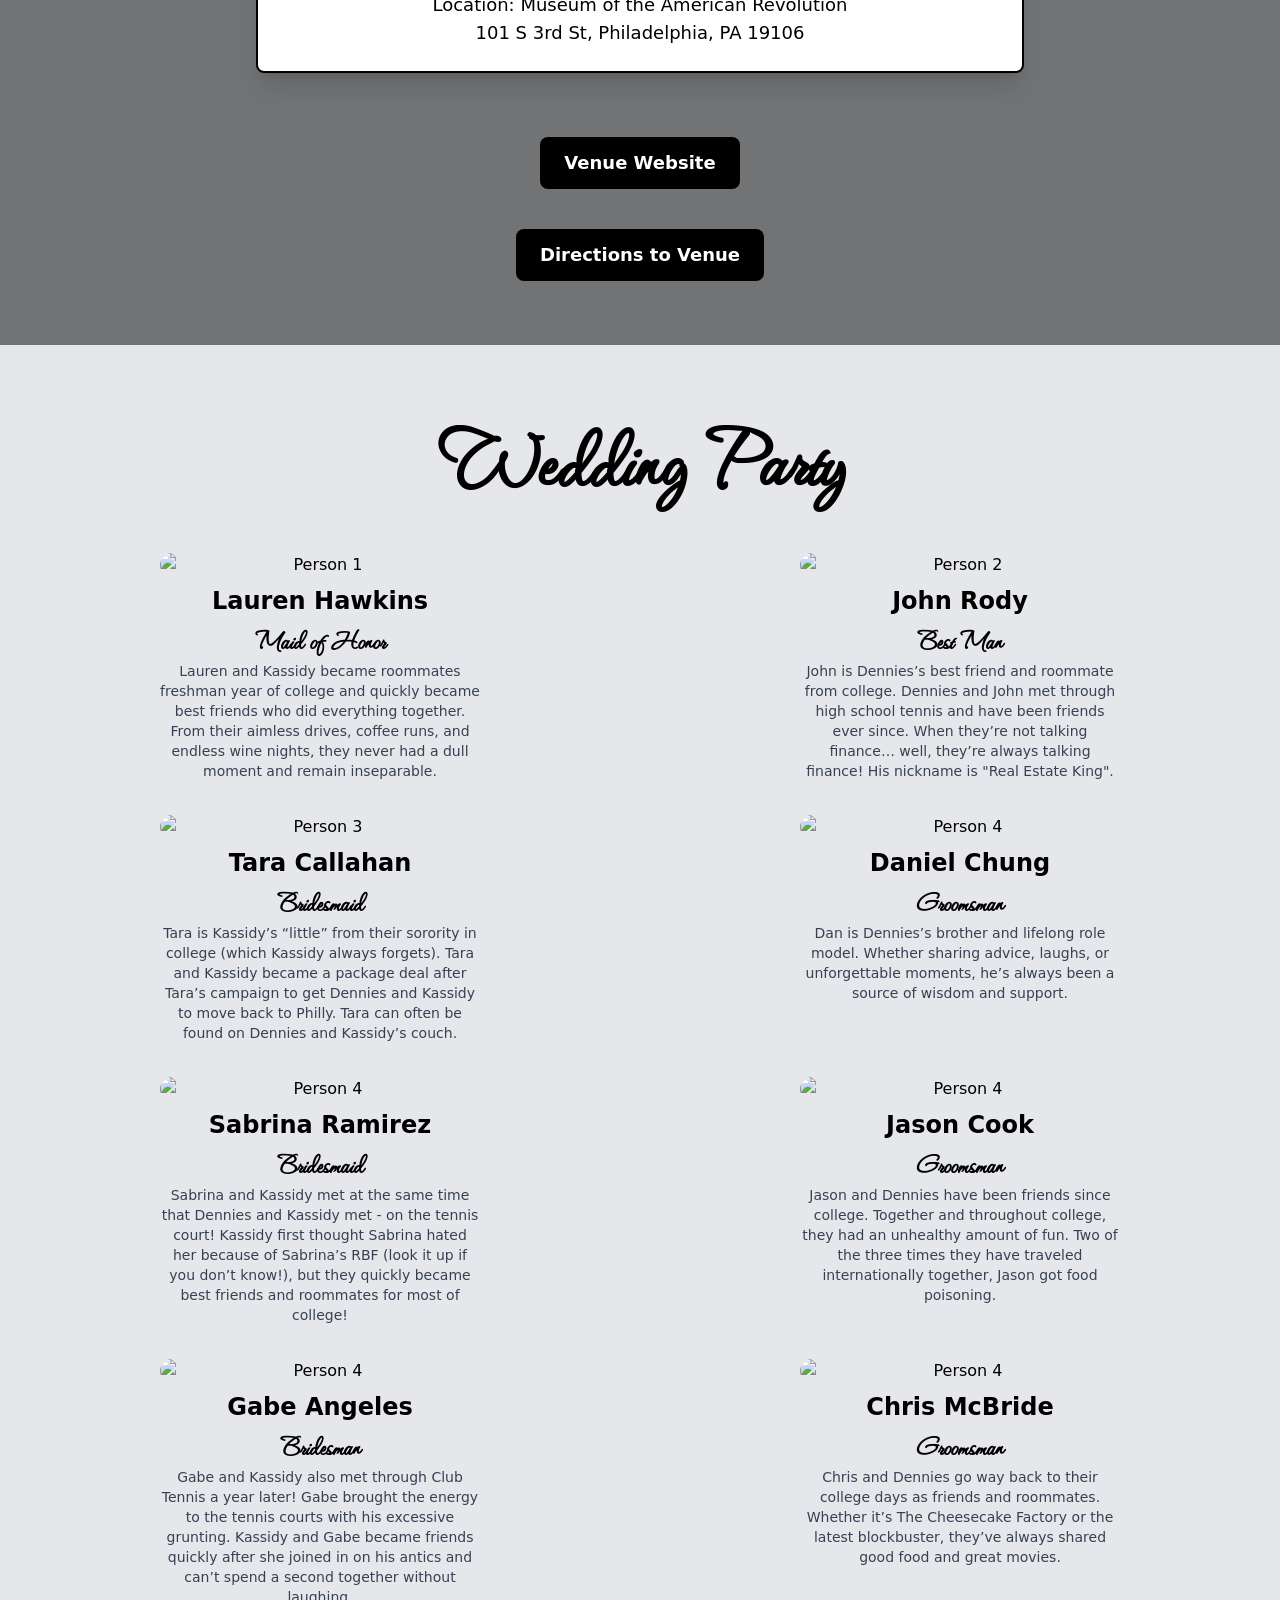
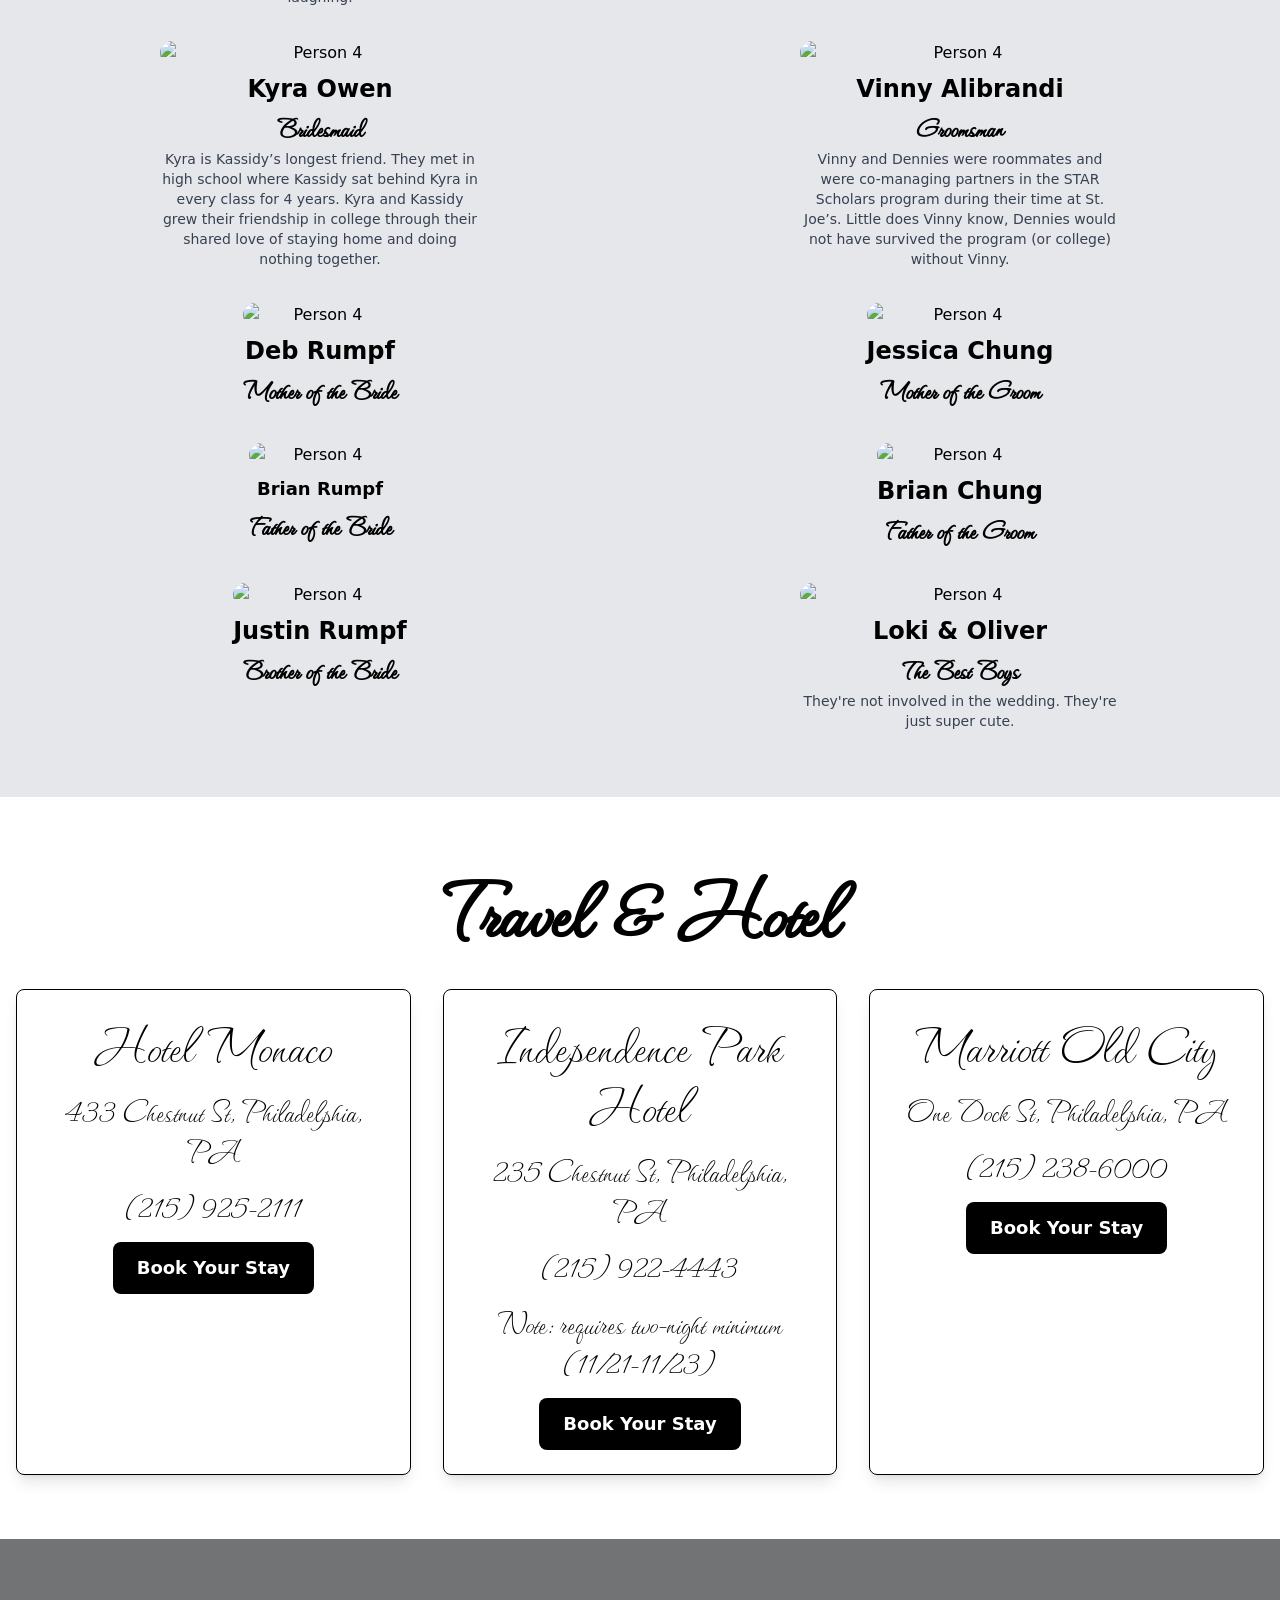
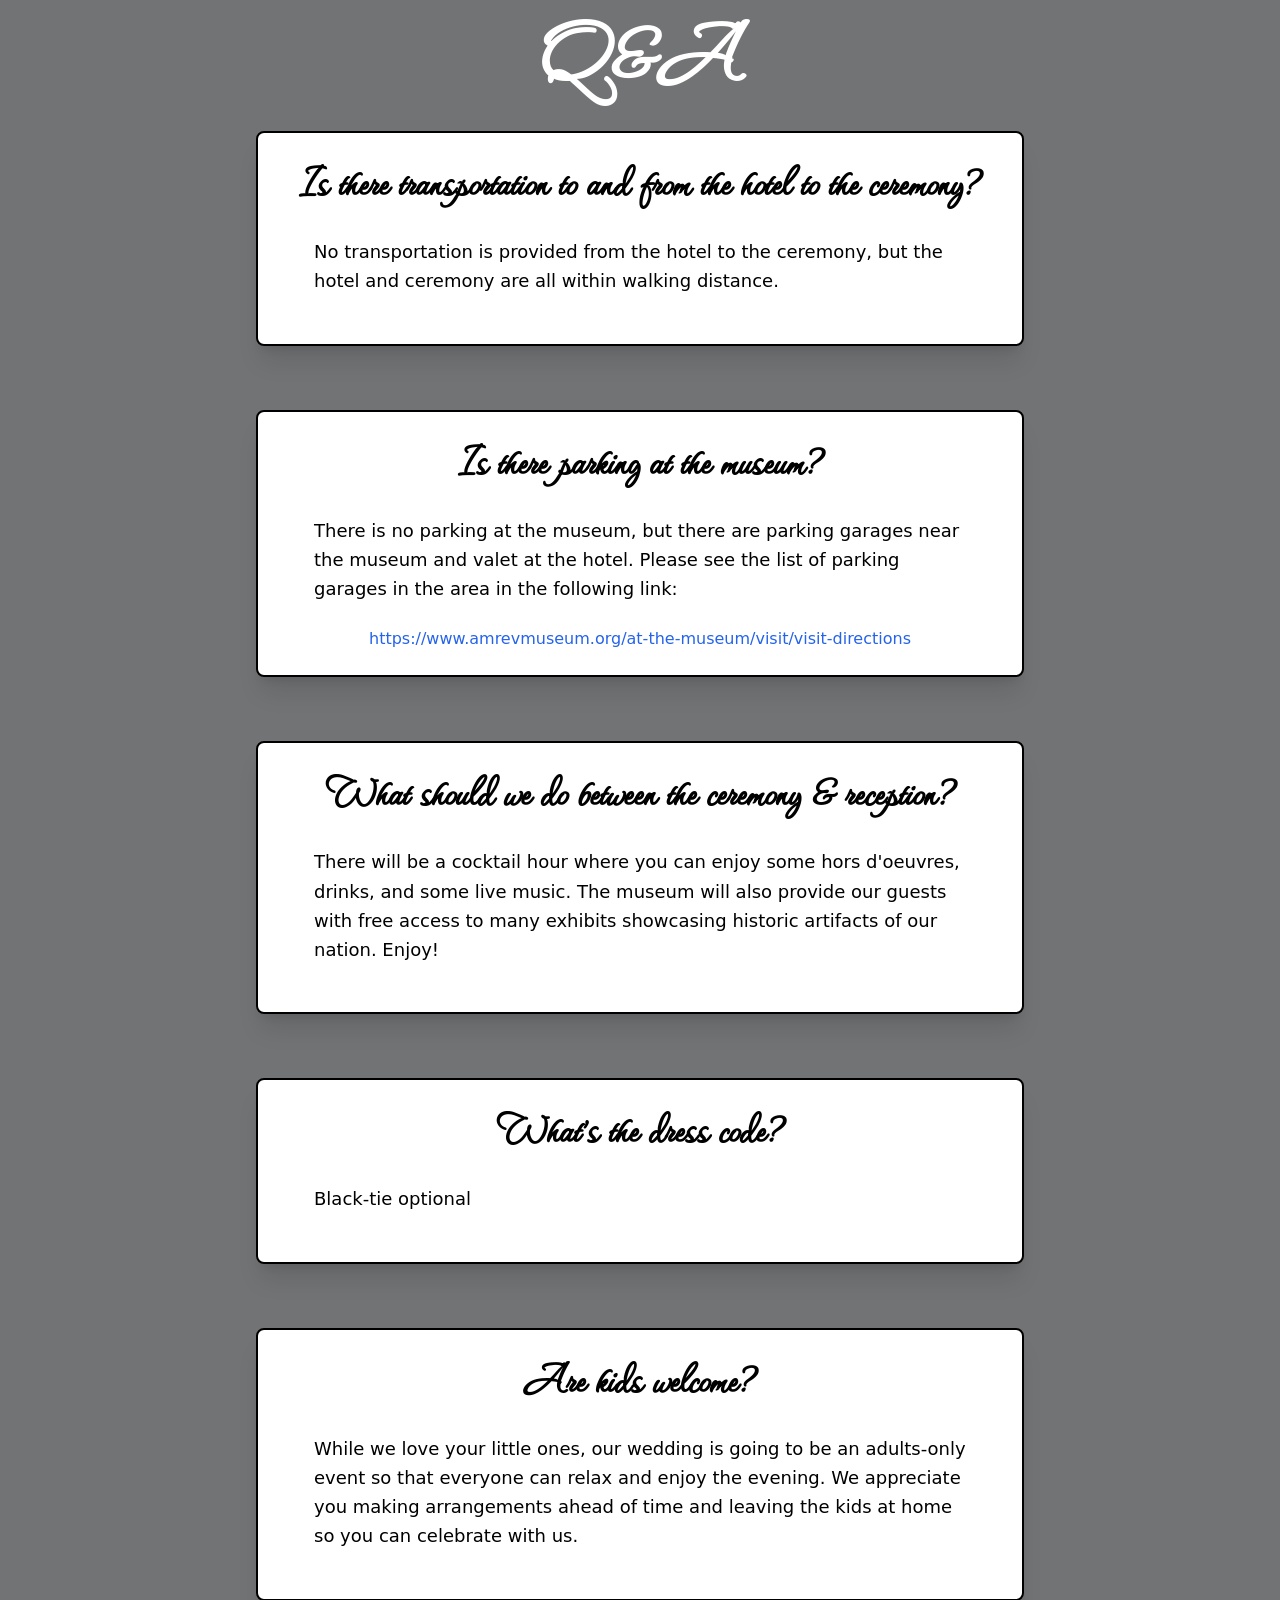
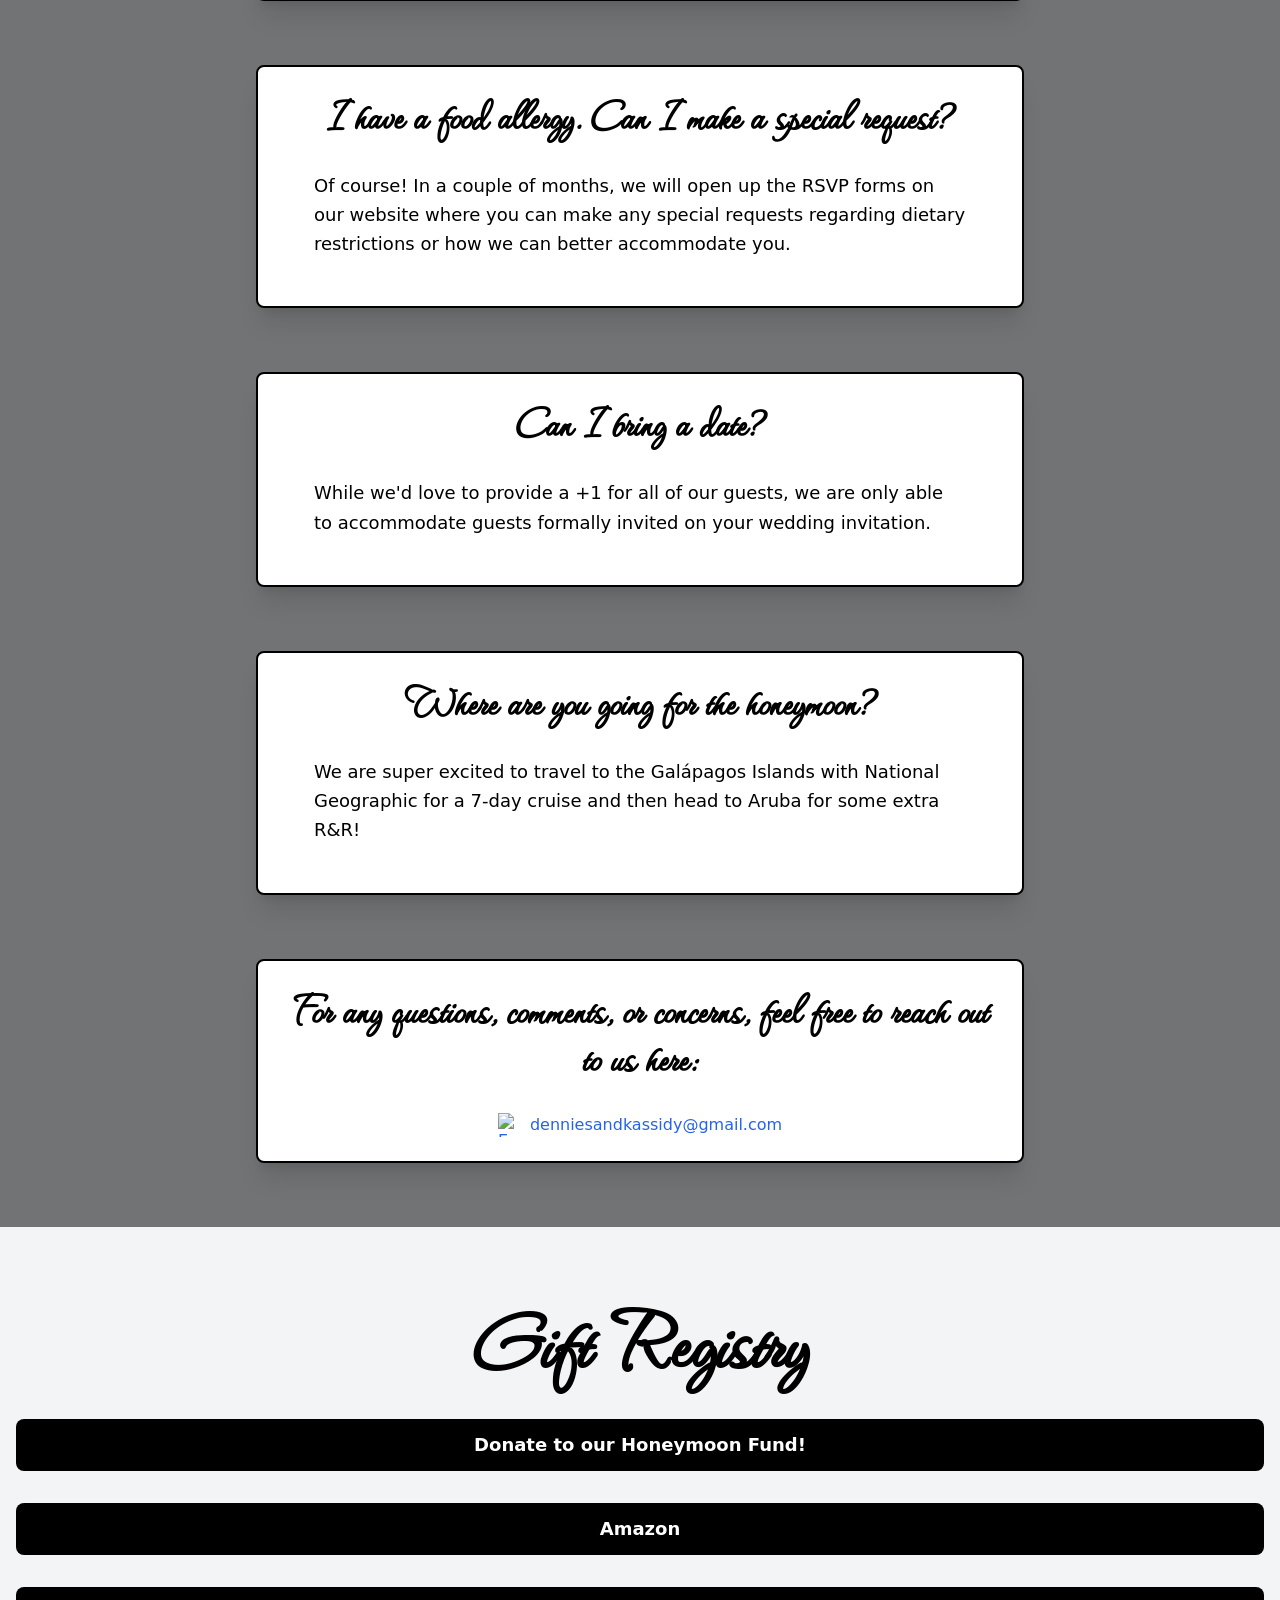
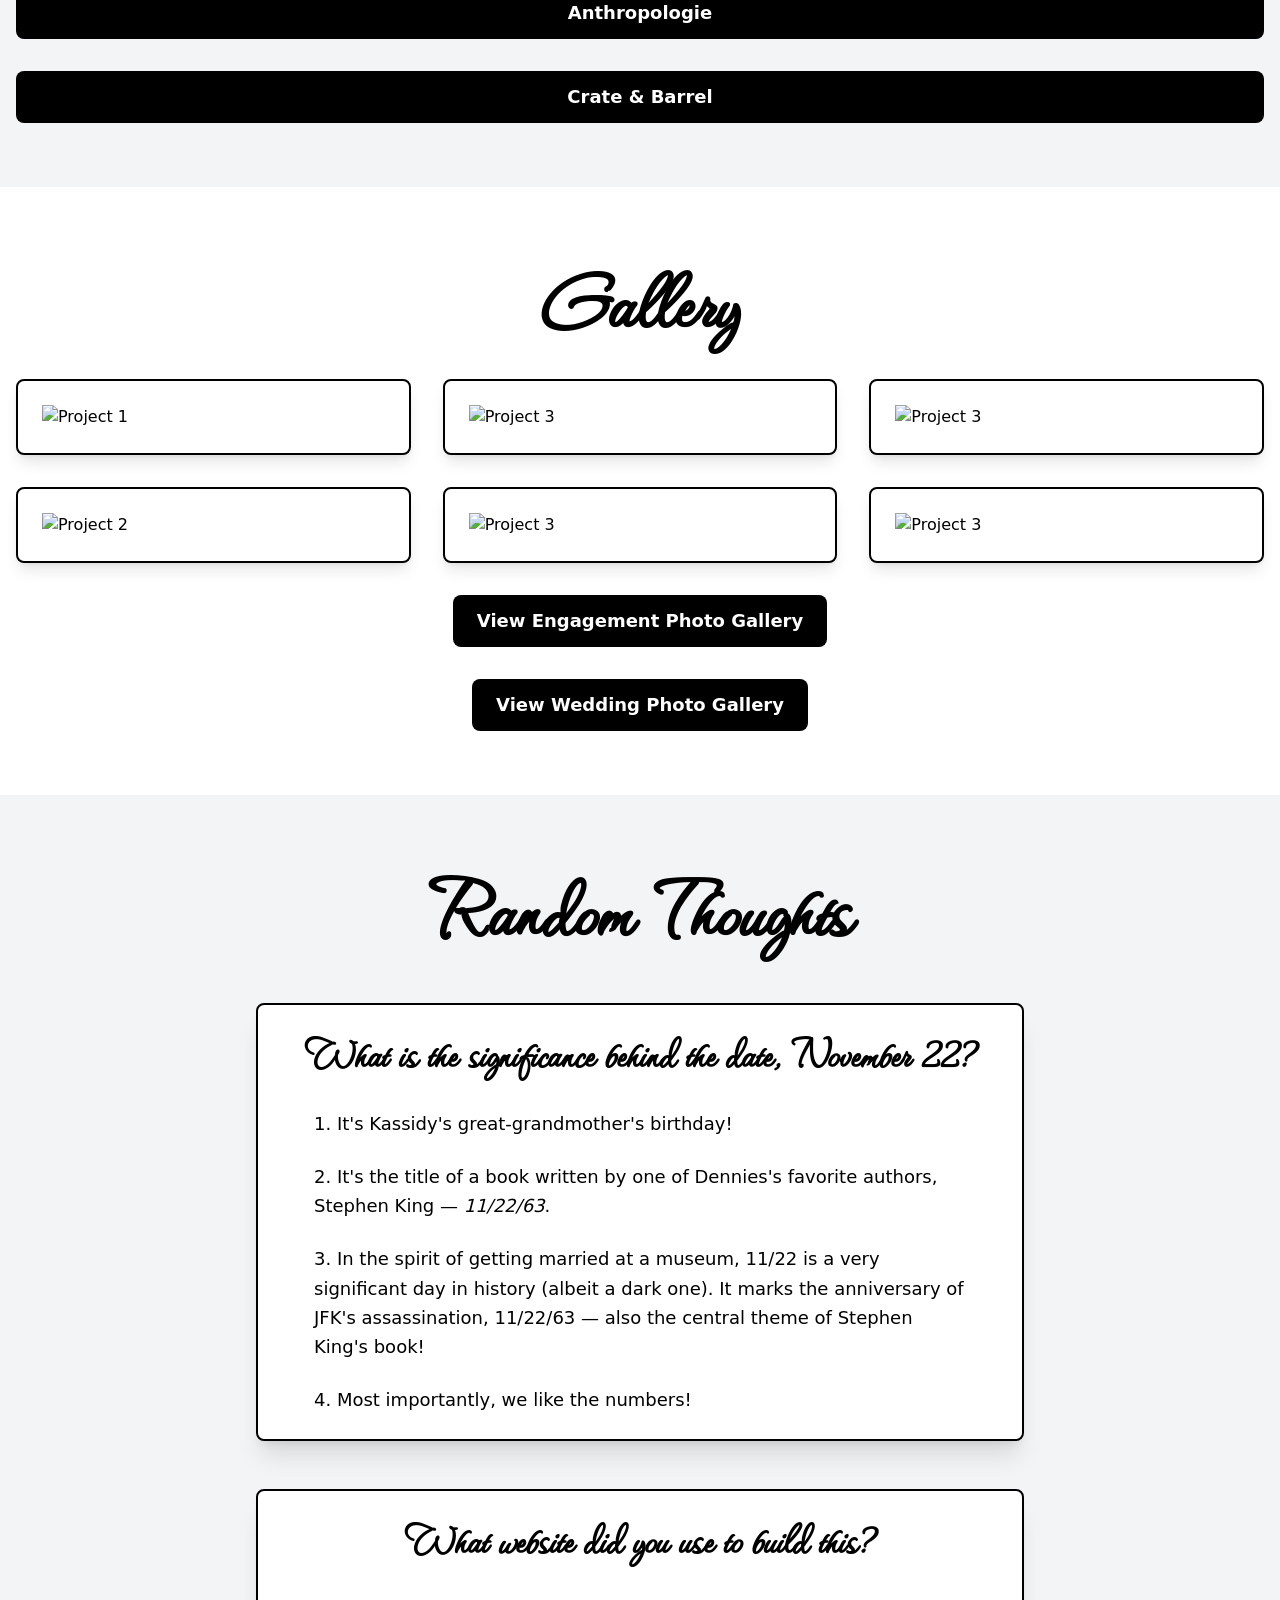
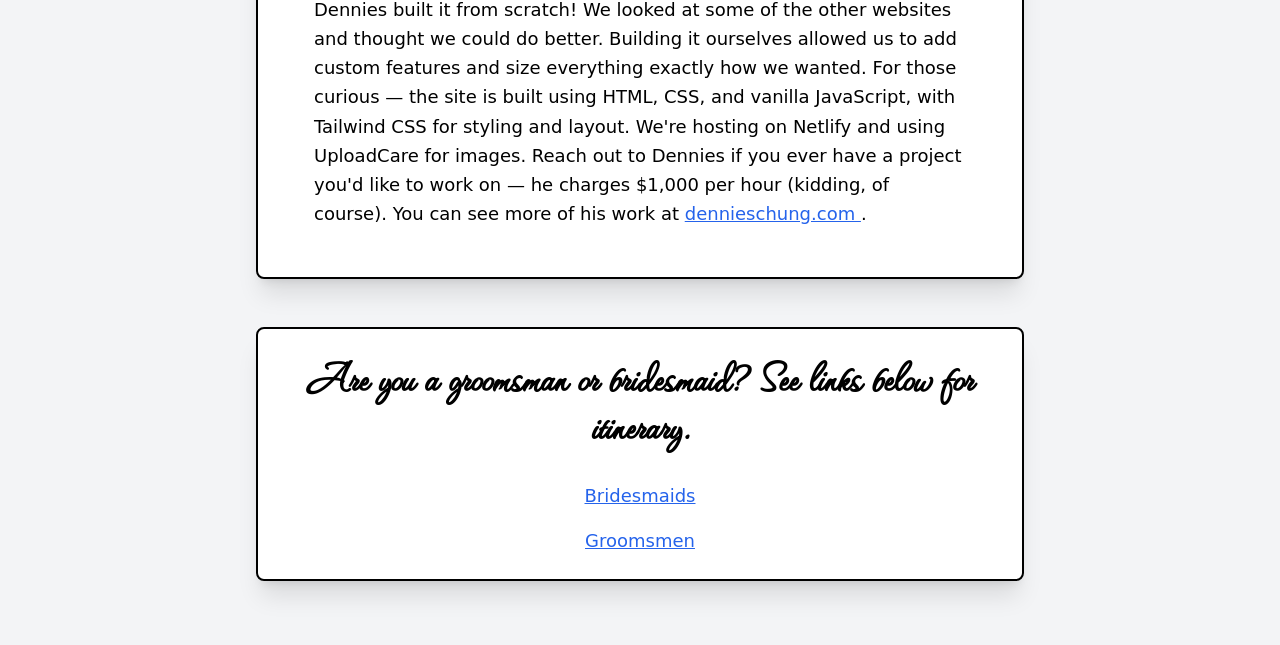
==== commit 59bf1db0: "Update index.html" ====
--- a/index.html
+++ b/index.html
@@ -289,6 +289,13 @@
           <a href="https://alicushingphotography.pic-time.com/T6ceKxJD8Ykag" 
              class="inline-block px-6 py-3 text-lg font-semibold text-white bg-yellow-600 rounded-lg transition-all duration-300 hover:!bg-black hover:!text-white font-sans">
             View Wedding Photo Gallery
+          </a>
+        </div>        
+        <!-- Button -->
+        <div class="flex justify-center lg:justify-start mt-6">
+          <a href="https://1drv.ms/a/c/0dd699cfb5e856e0/IgDOHbXyQIHSS4faiiURxkCwARCYaE9dMmbM57qep_p8NBA?e=VpKsYK" 
+             class="inline-block px-6 py-3 text-lg font-semibold text-white bg-yellow-600 rounded-lg transition-all duration-300 hover:!bg-black hover:!text-white font-sans">
+            View Disposable Camera Pics
           </a>
         </div>        
       </div>
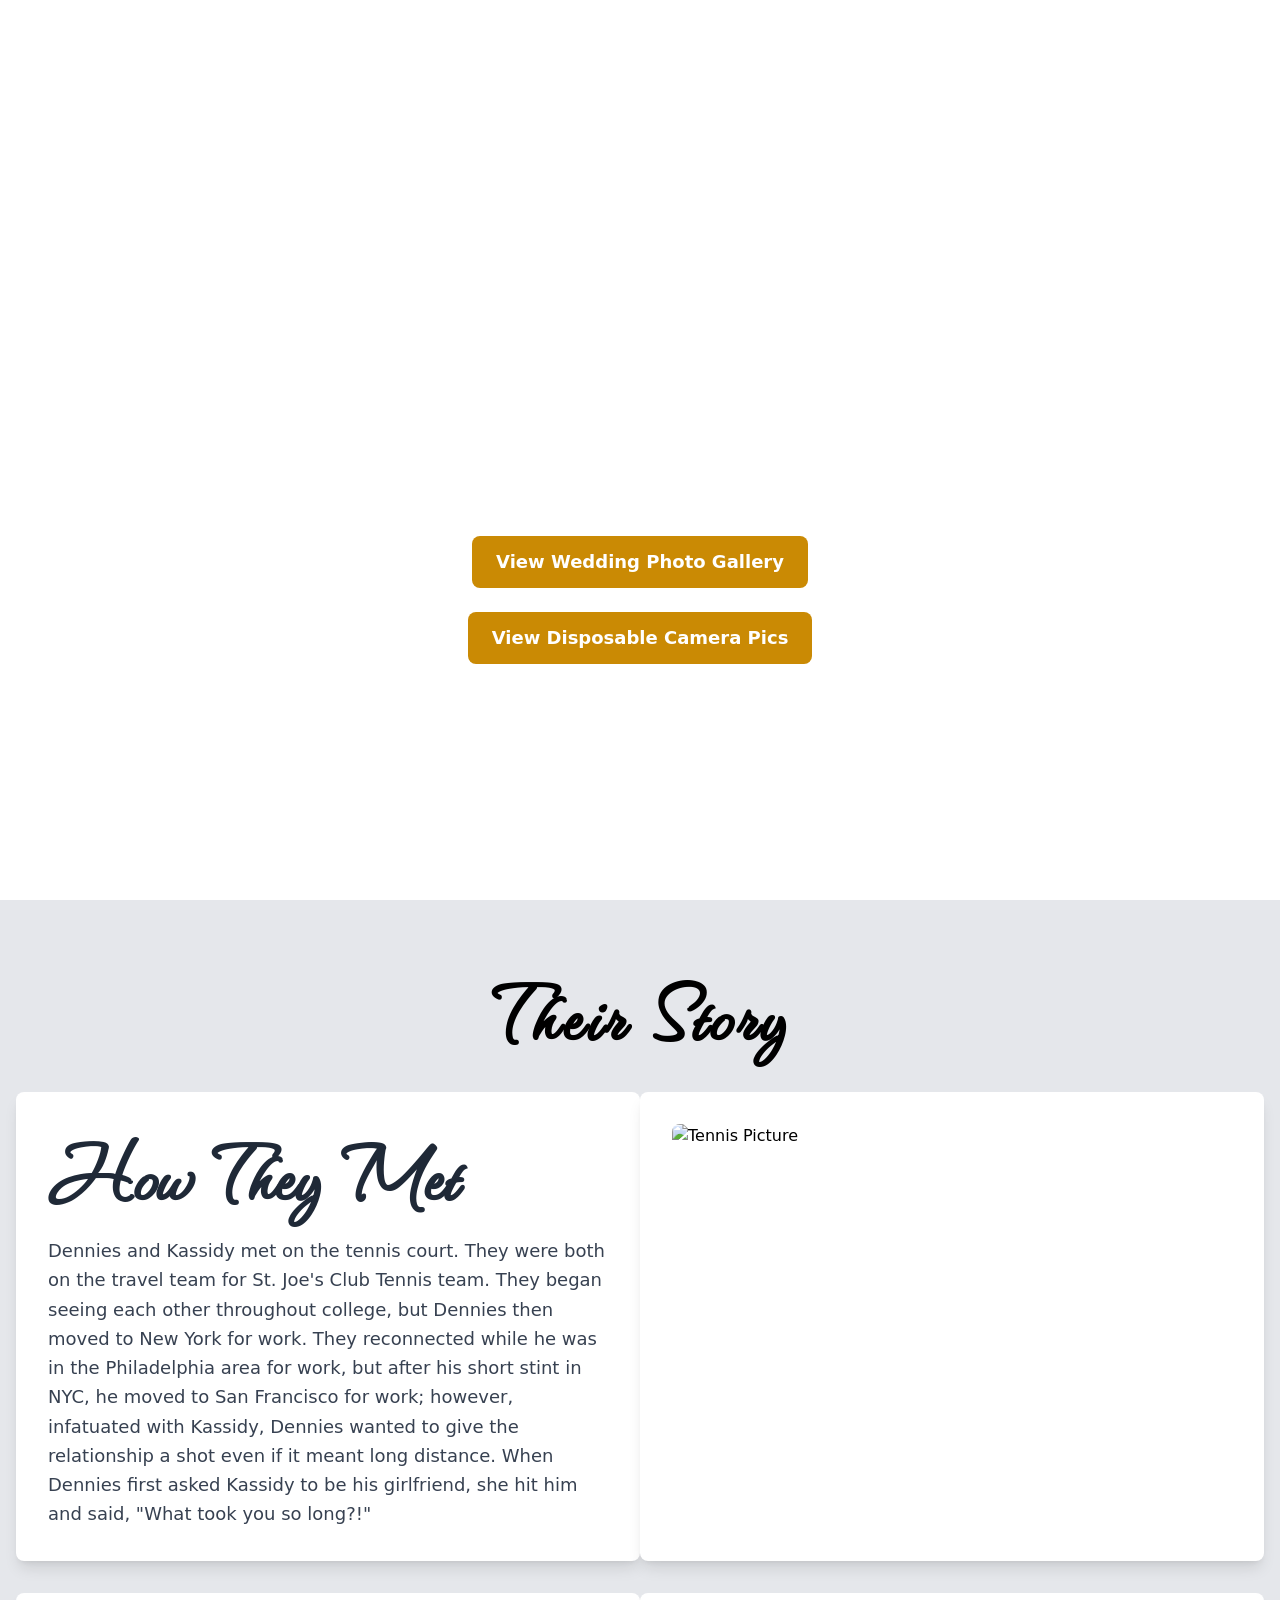
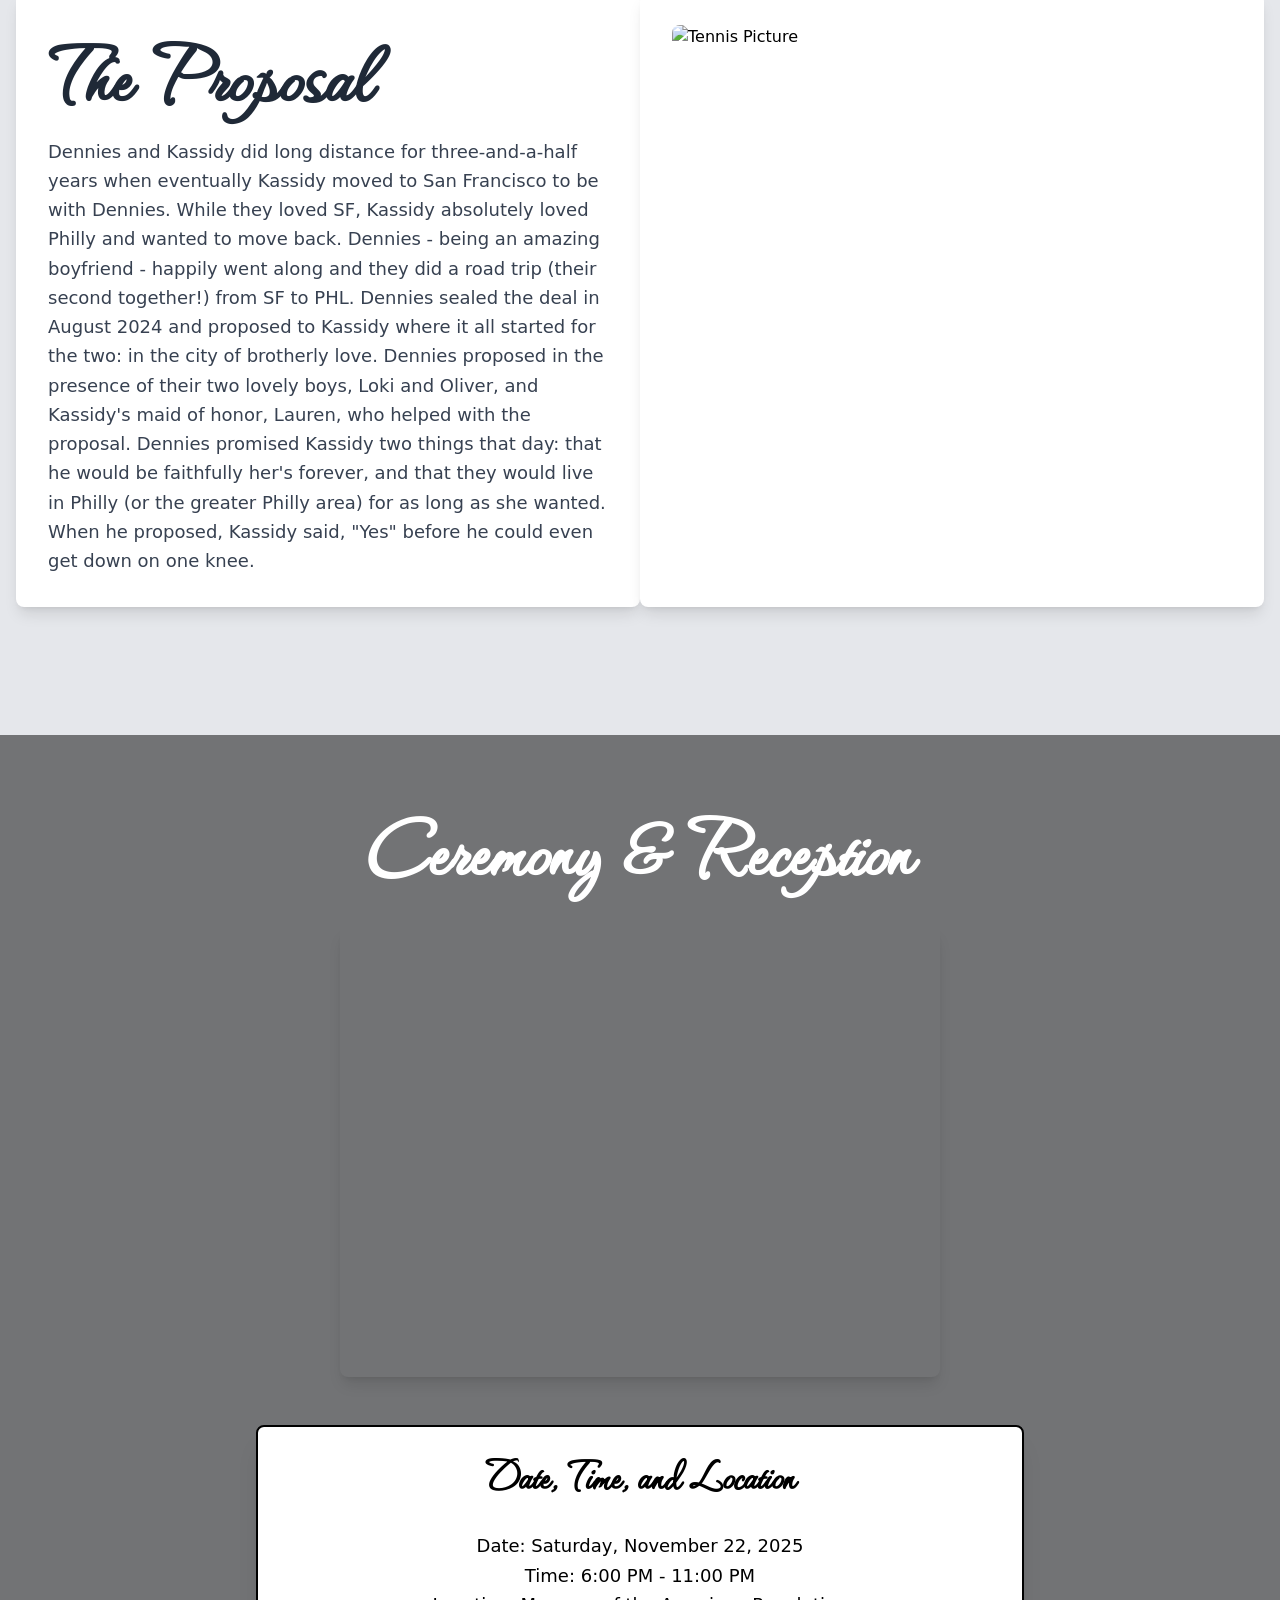
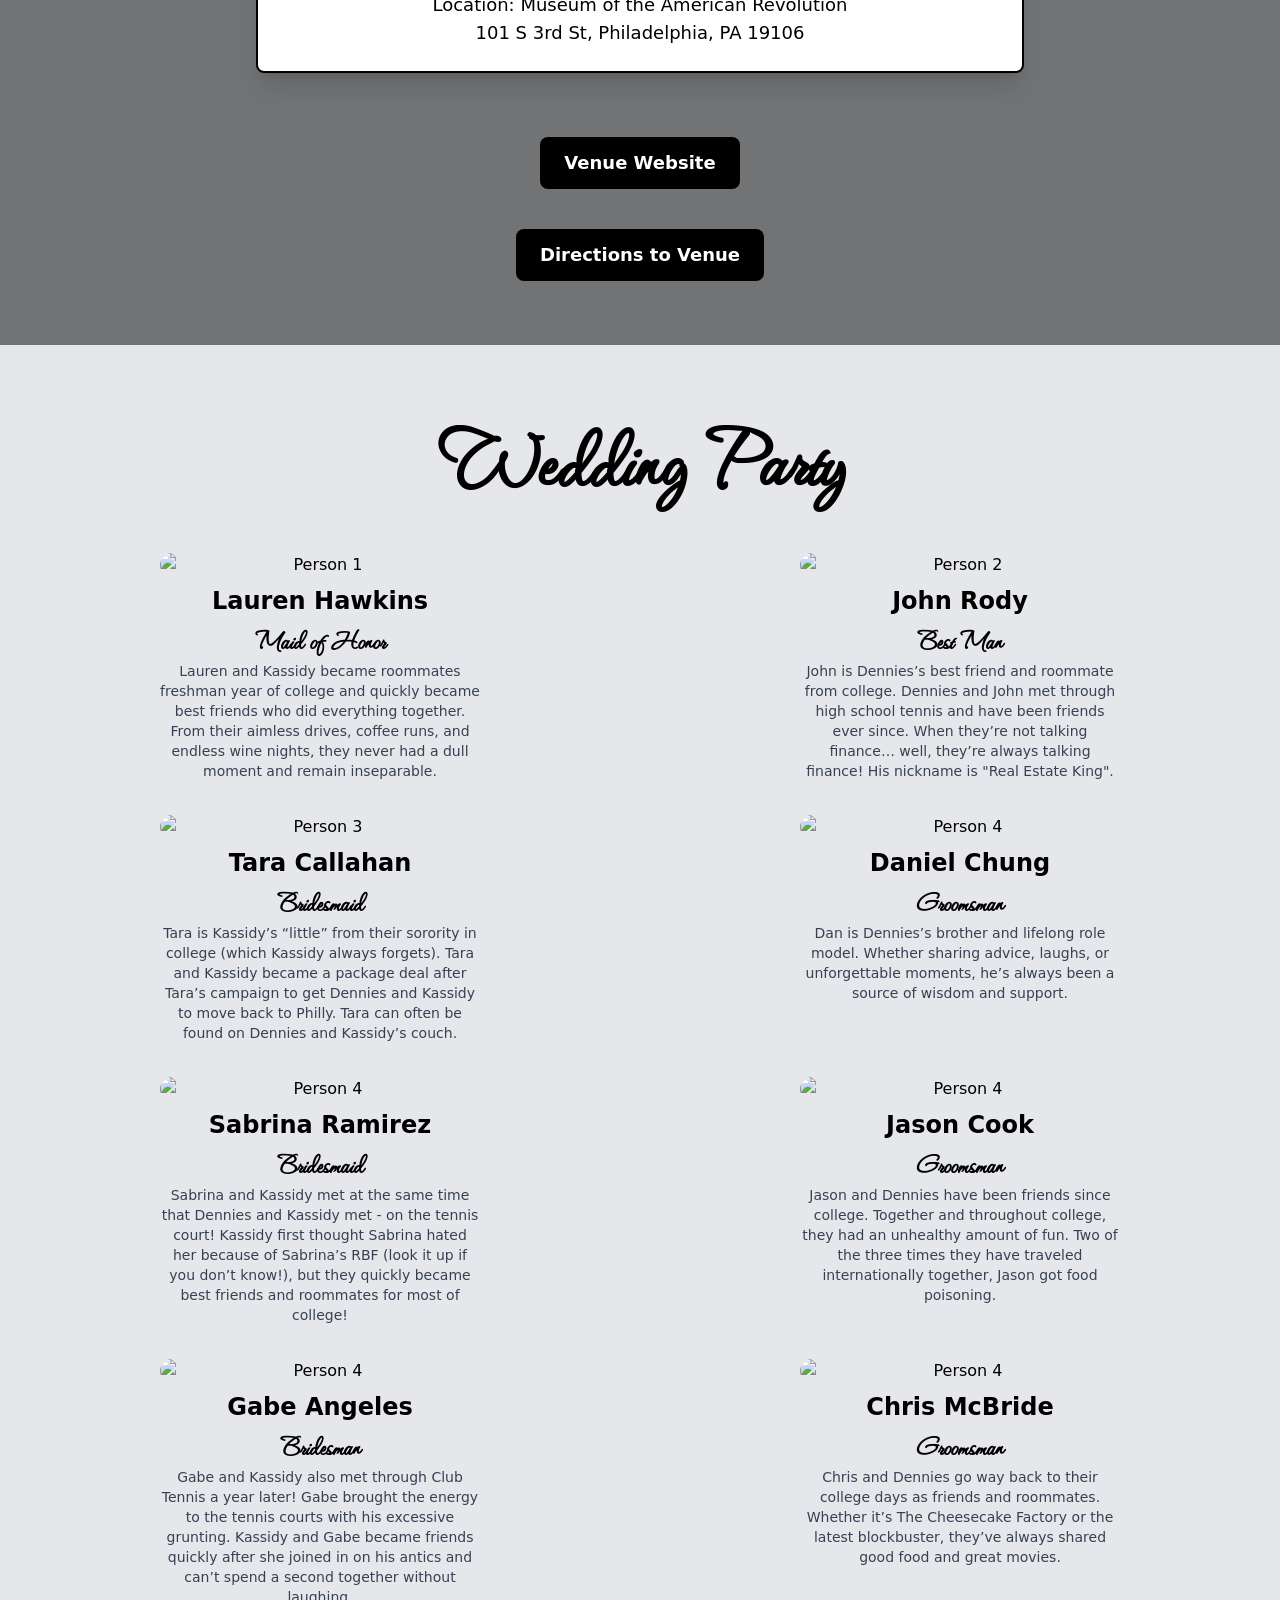
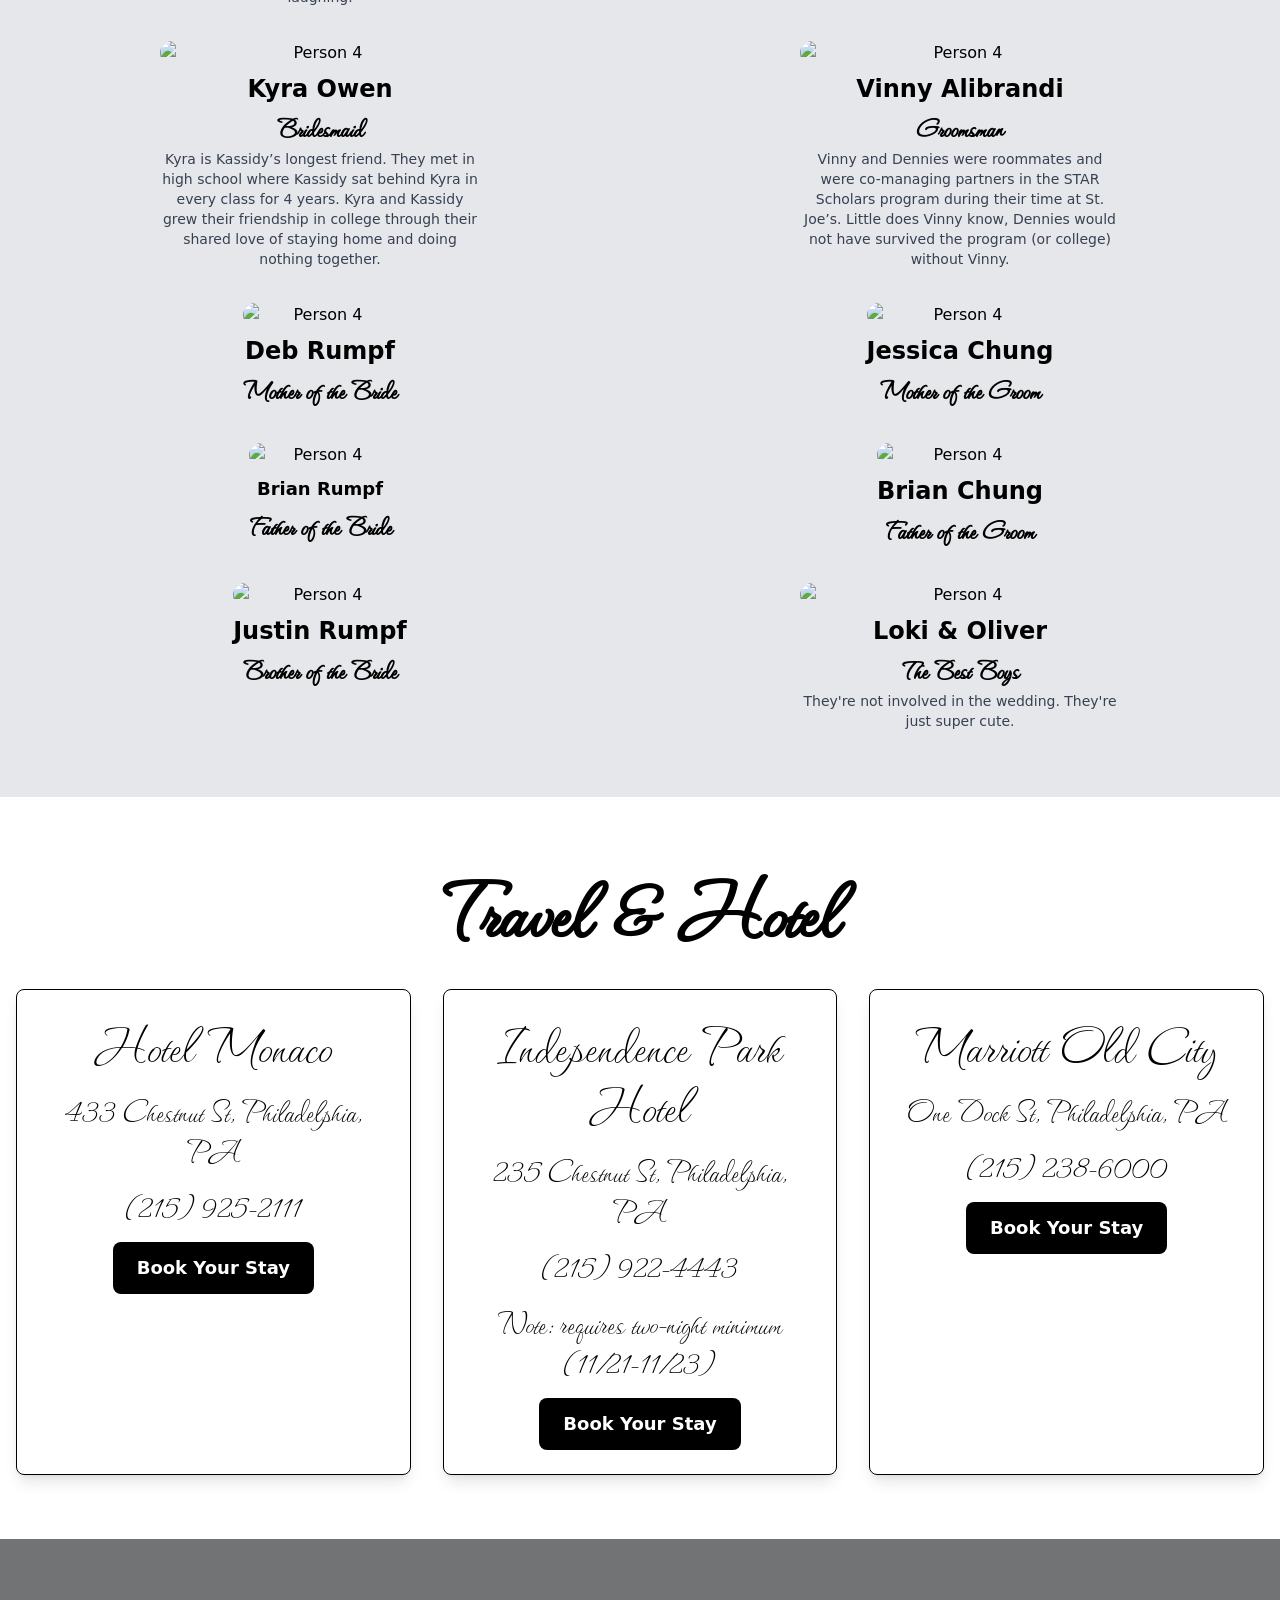
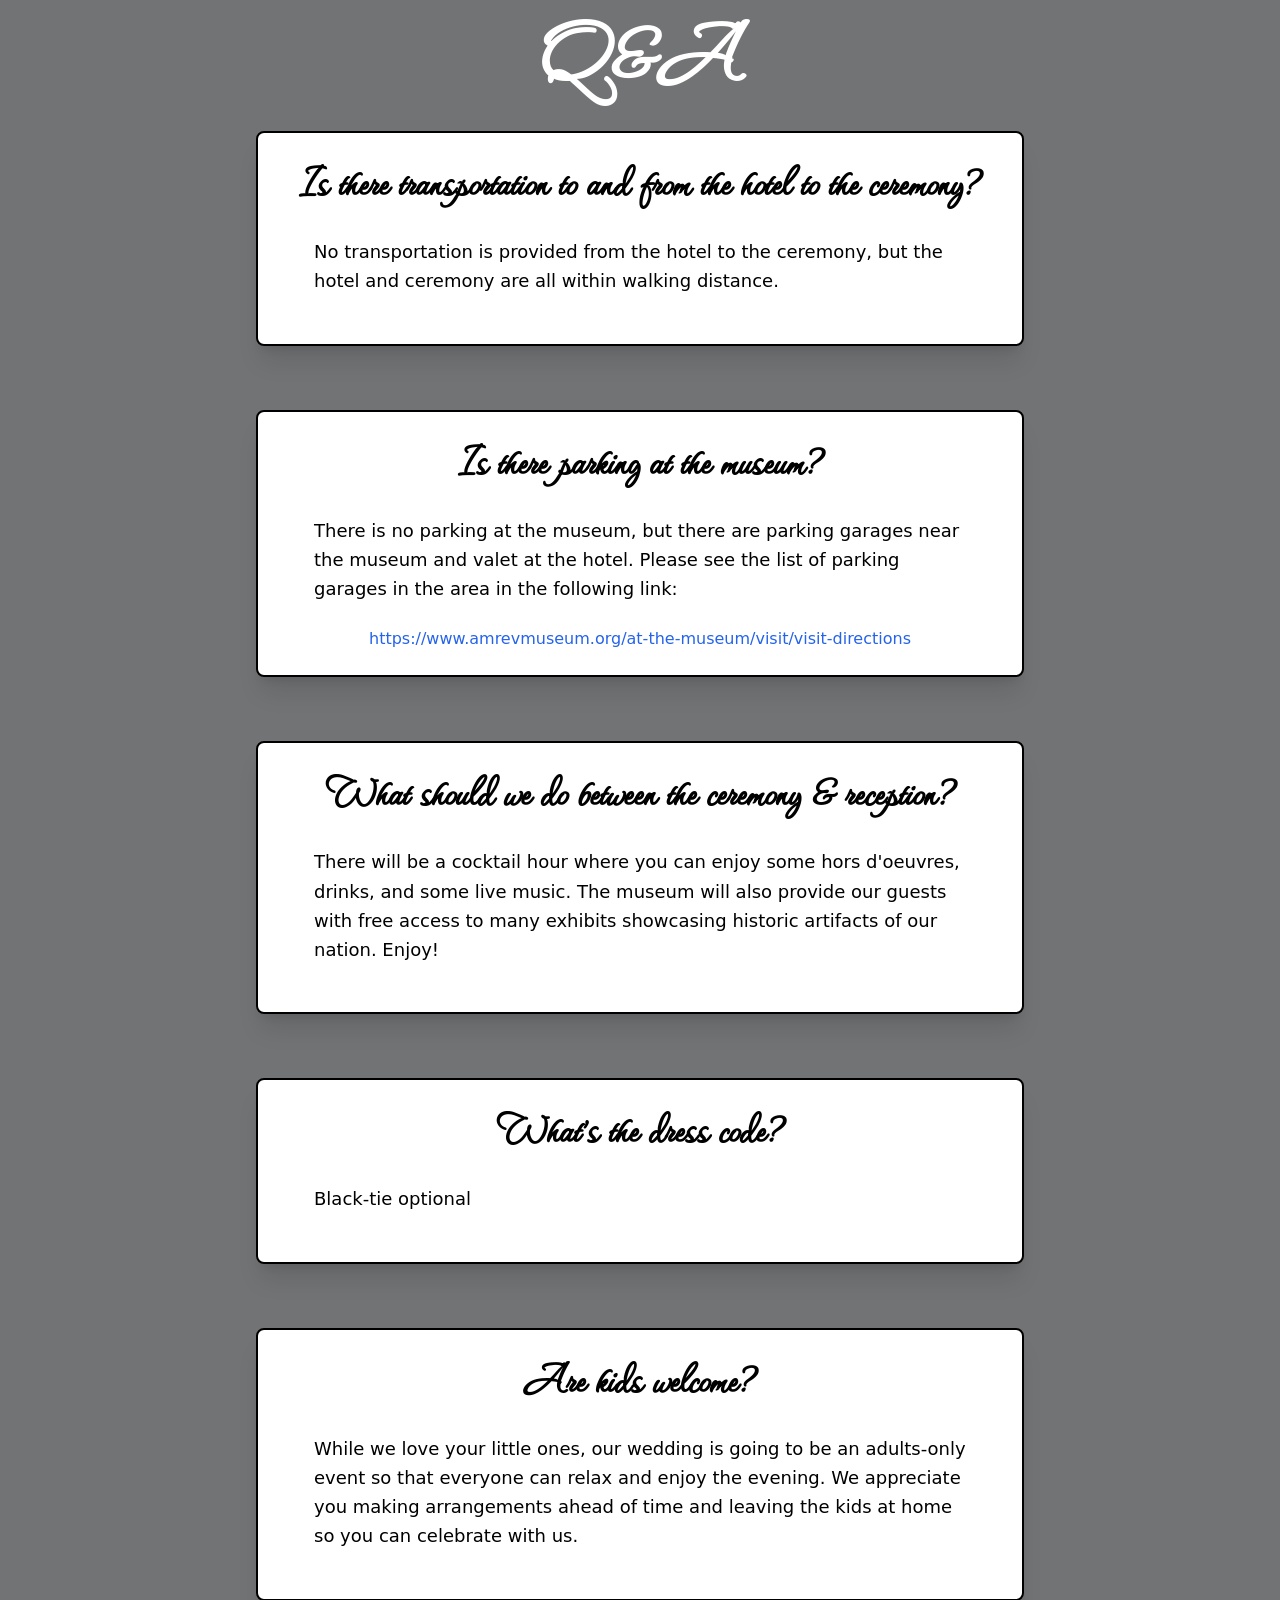
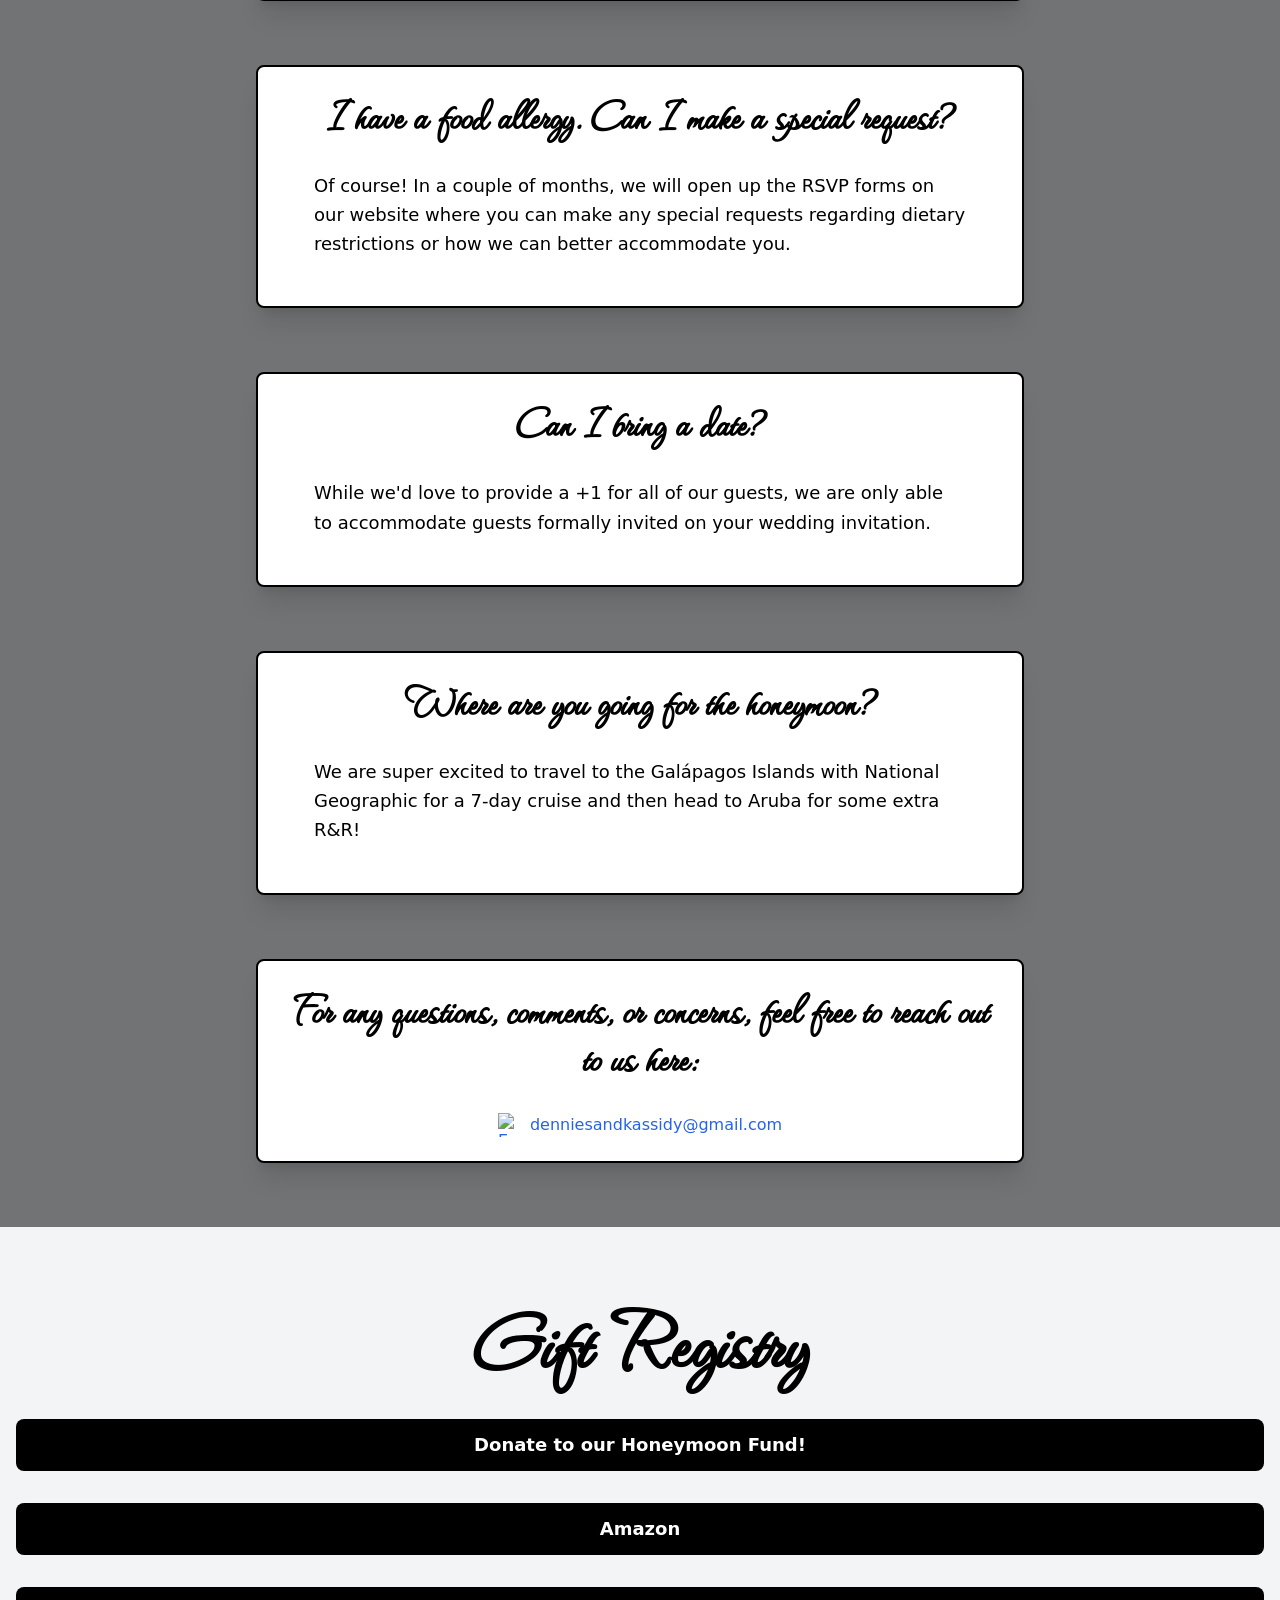
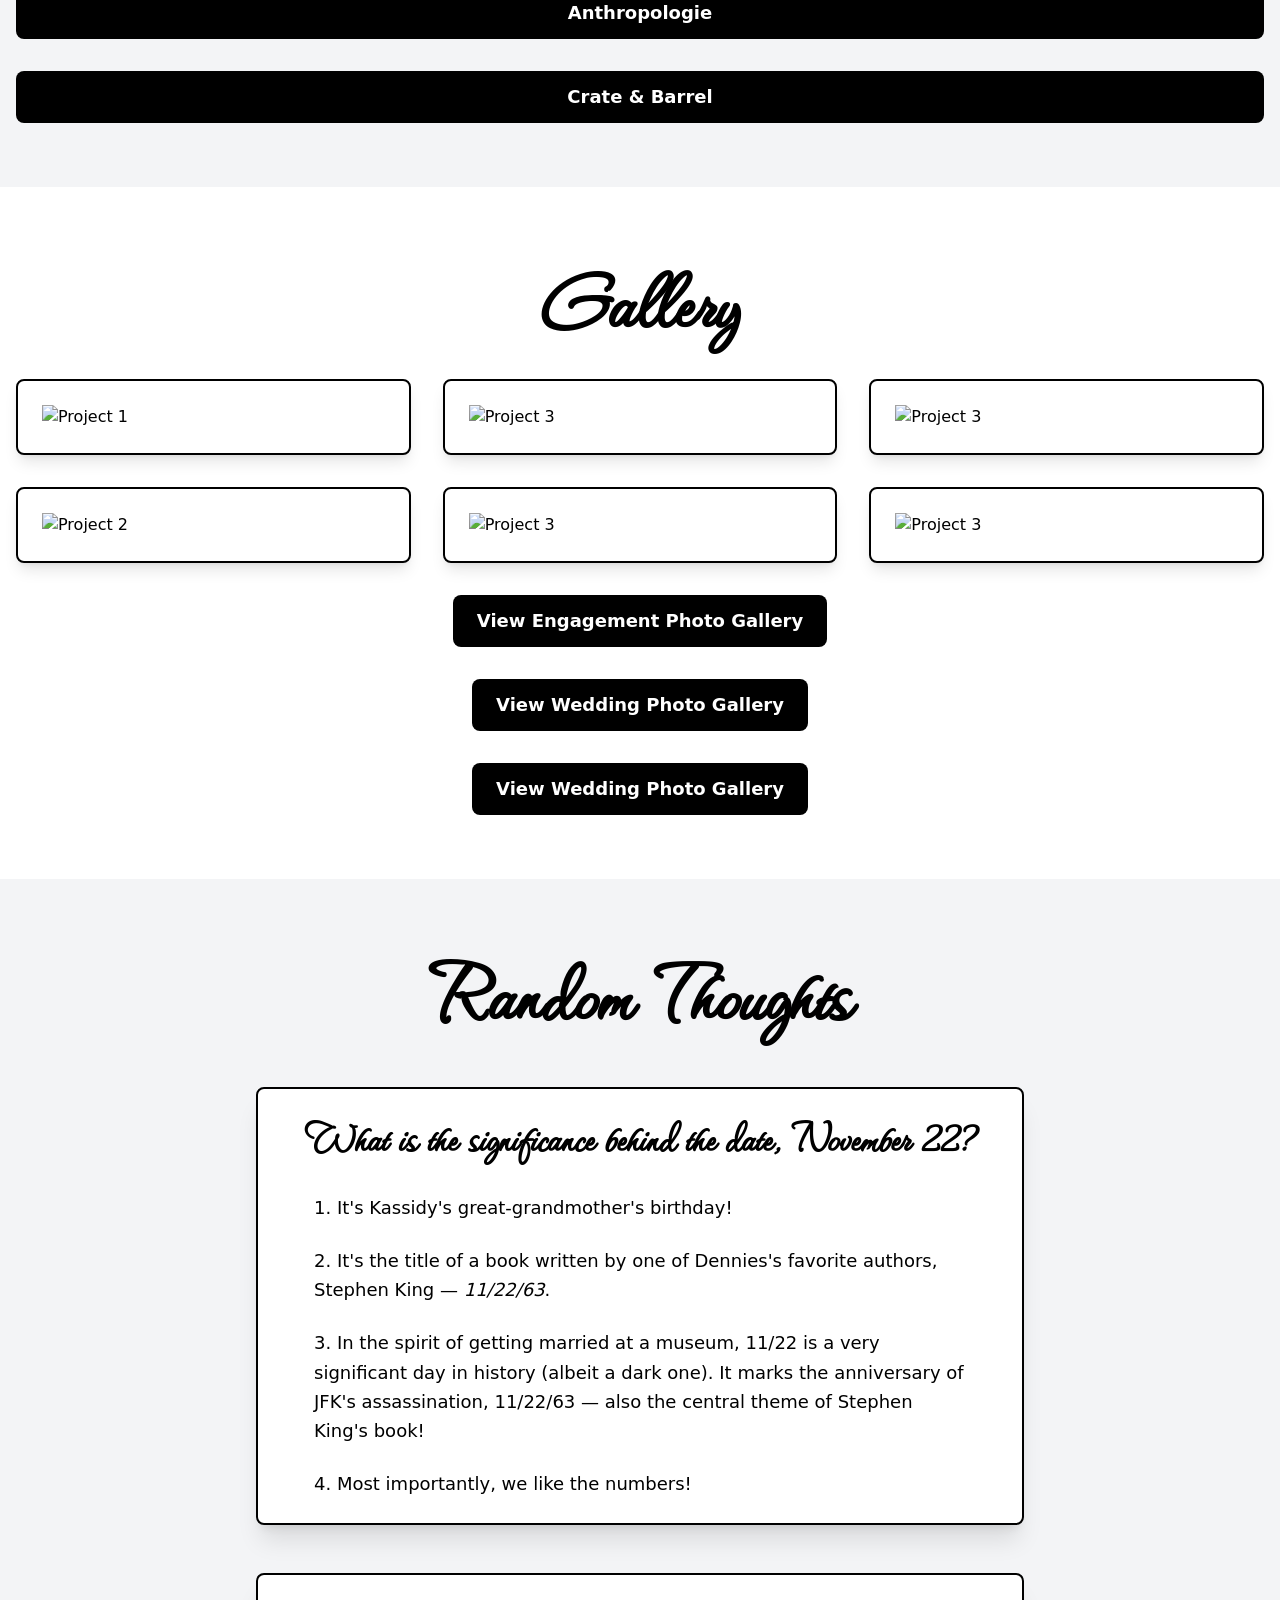
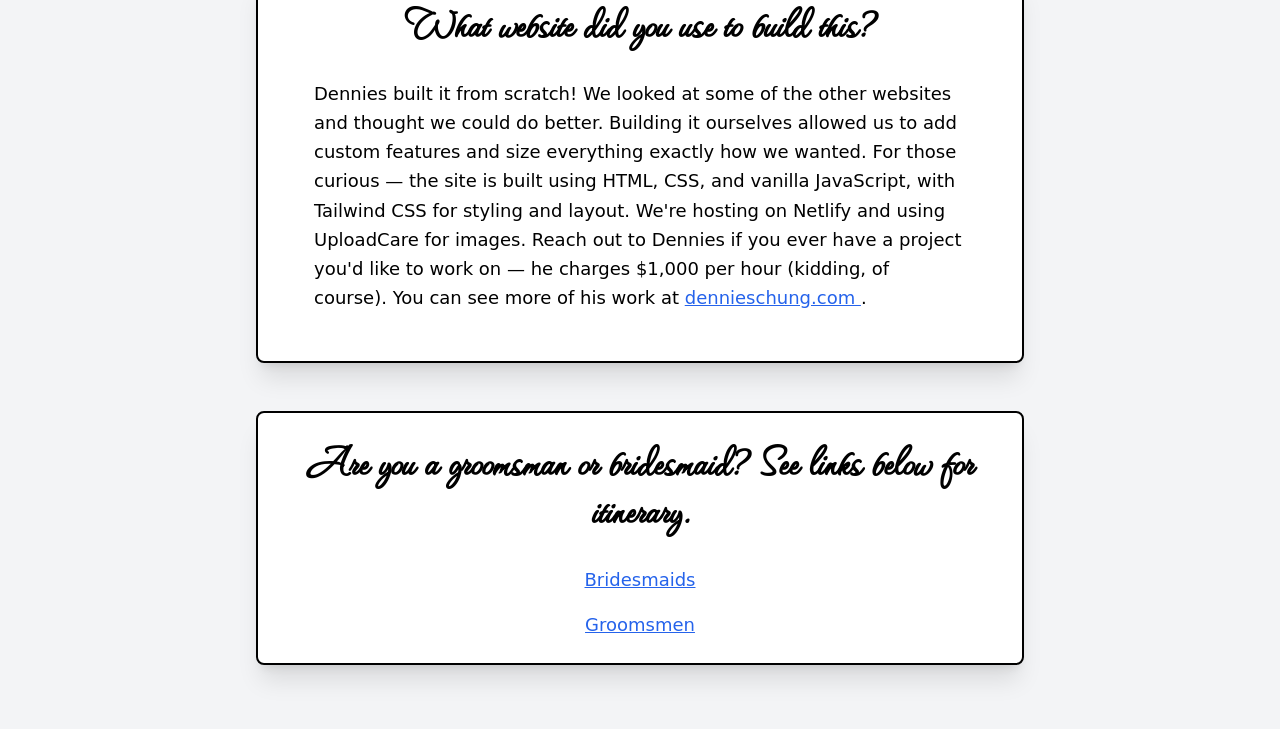
==== commit e352cd84: "Update index.html" ====
--- a/index.html
+++ b/index.html
@@ -859,6 +859,14 @@
         View Wedding Photo Gallery
       </a>
     </div>
+
+    <!-- Button to navigate to disposable camera gallery -->
+    <div class="flex justify-center mt-8">
+      <a href="https://1drv.ms/a/c/0dd699cfb5e856e0/IgDOHbXyQIHSS4faiiURxkCwARCYaE9dMmbM57qep_p8NBA?e=VpKsYK" 
+         class="inline-block px-6 py-3 text-lg font-semibold text-white bg-black rounded-lg hover:bg-yellow-600 transition-colors">
+        View Wedding Photo Gallery
+      </a>
+    </div>
   </div>
 </section>
 
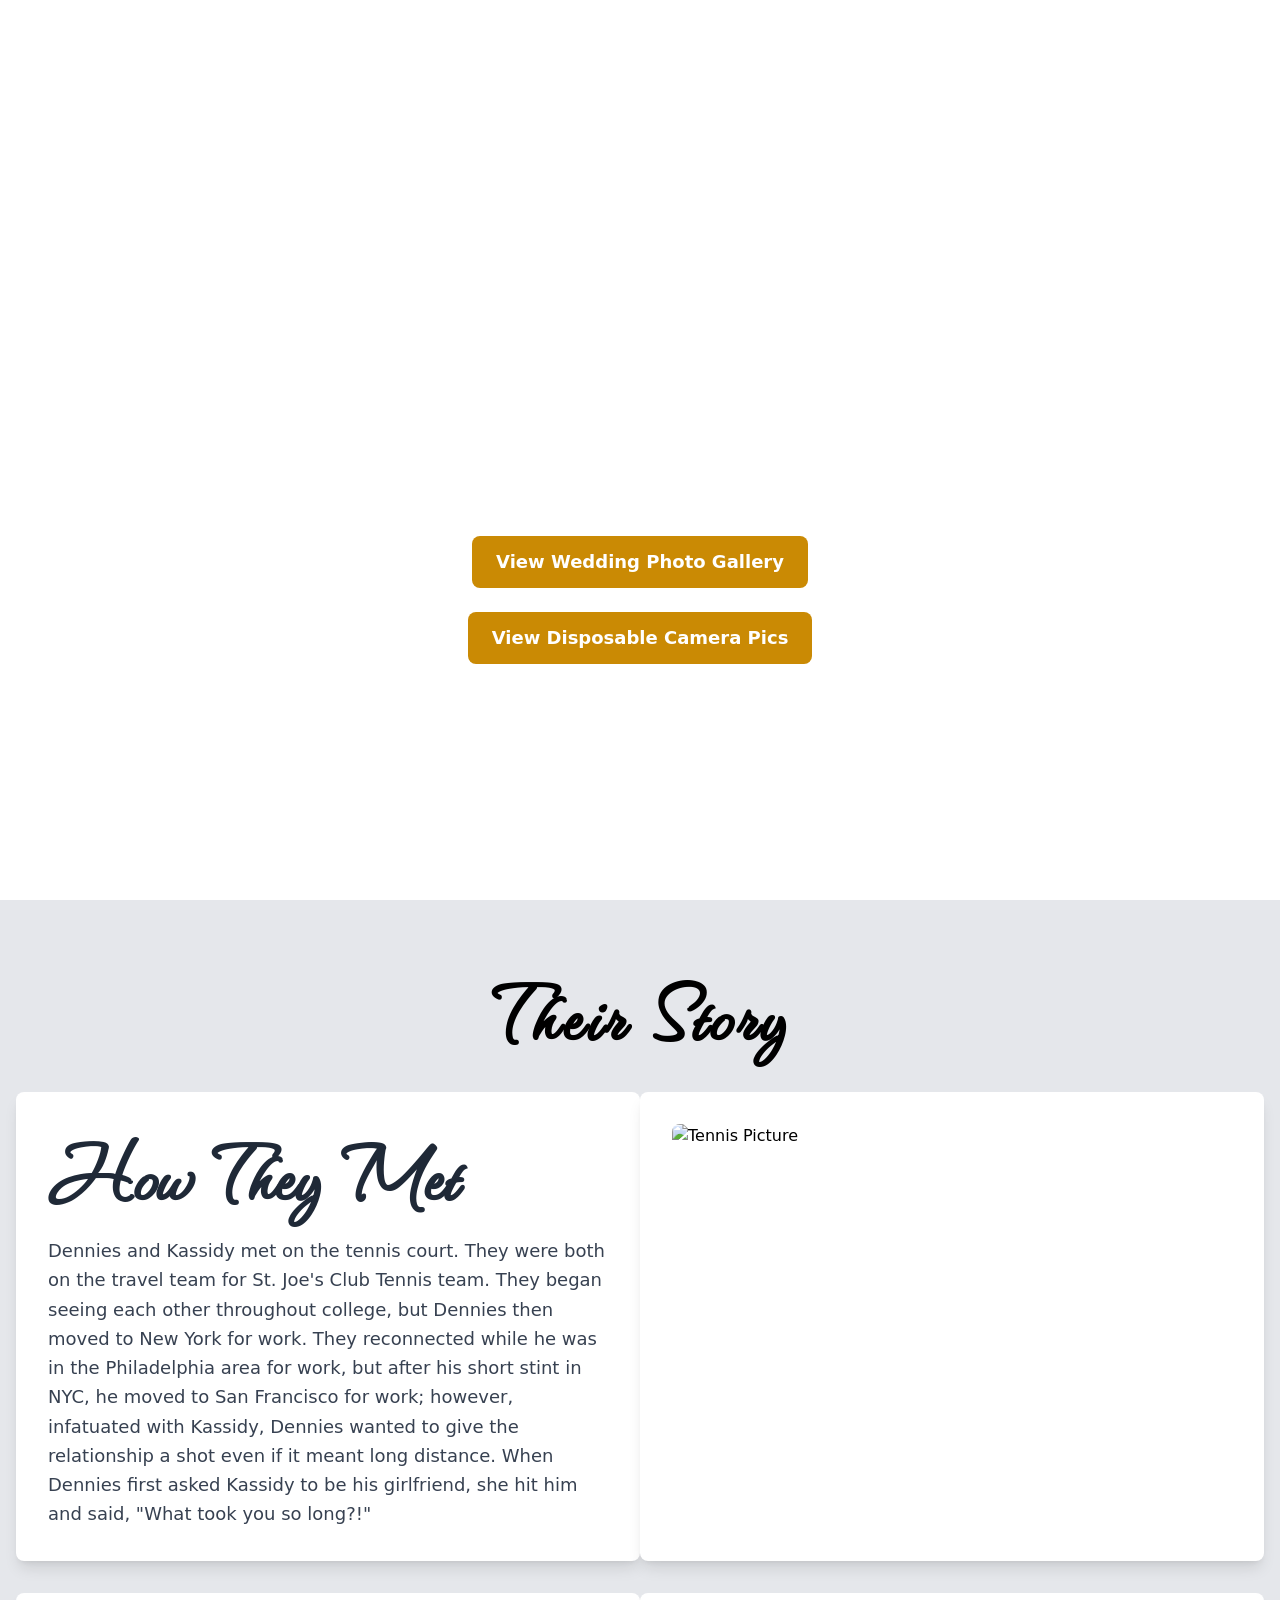
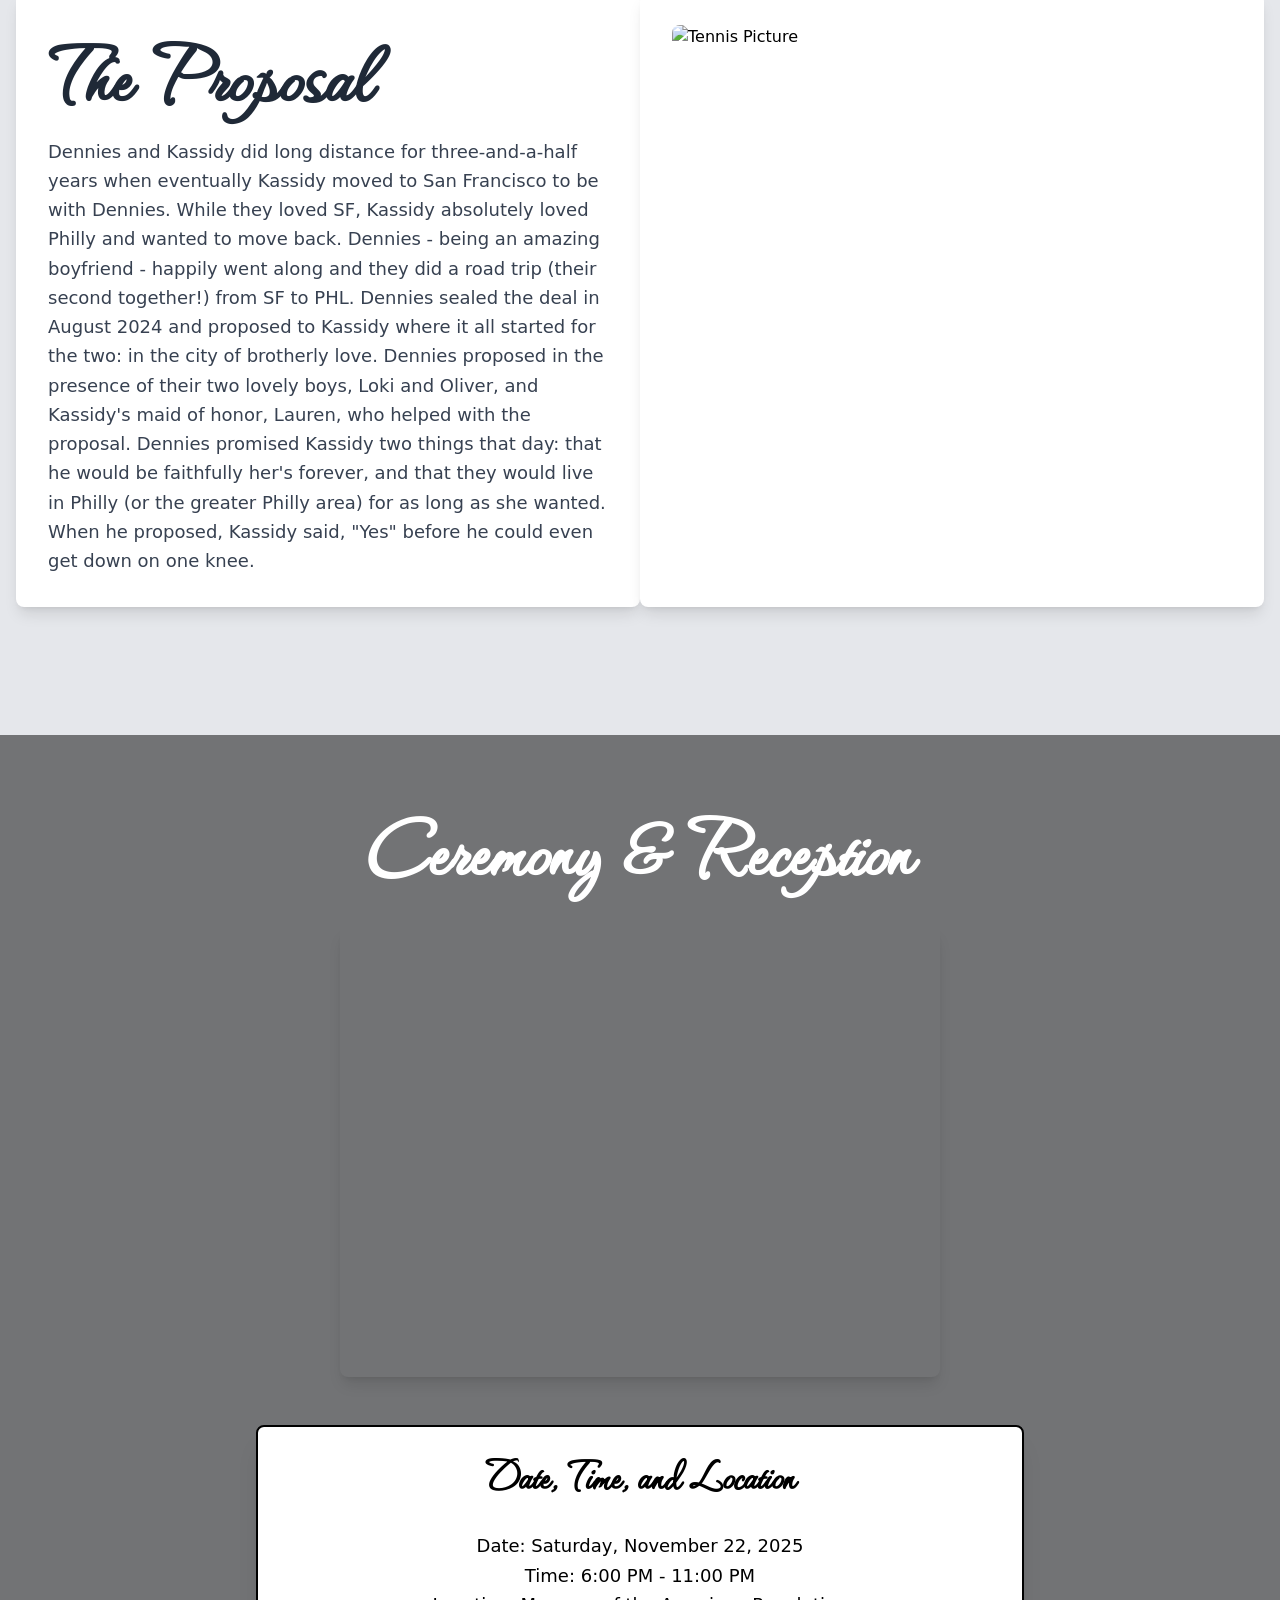
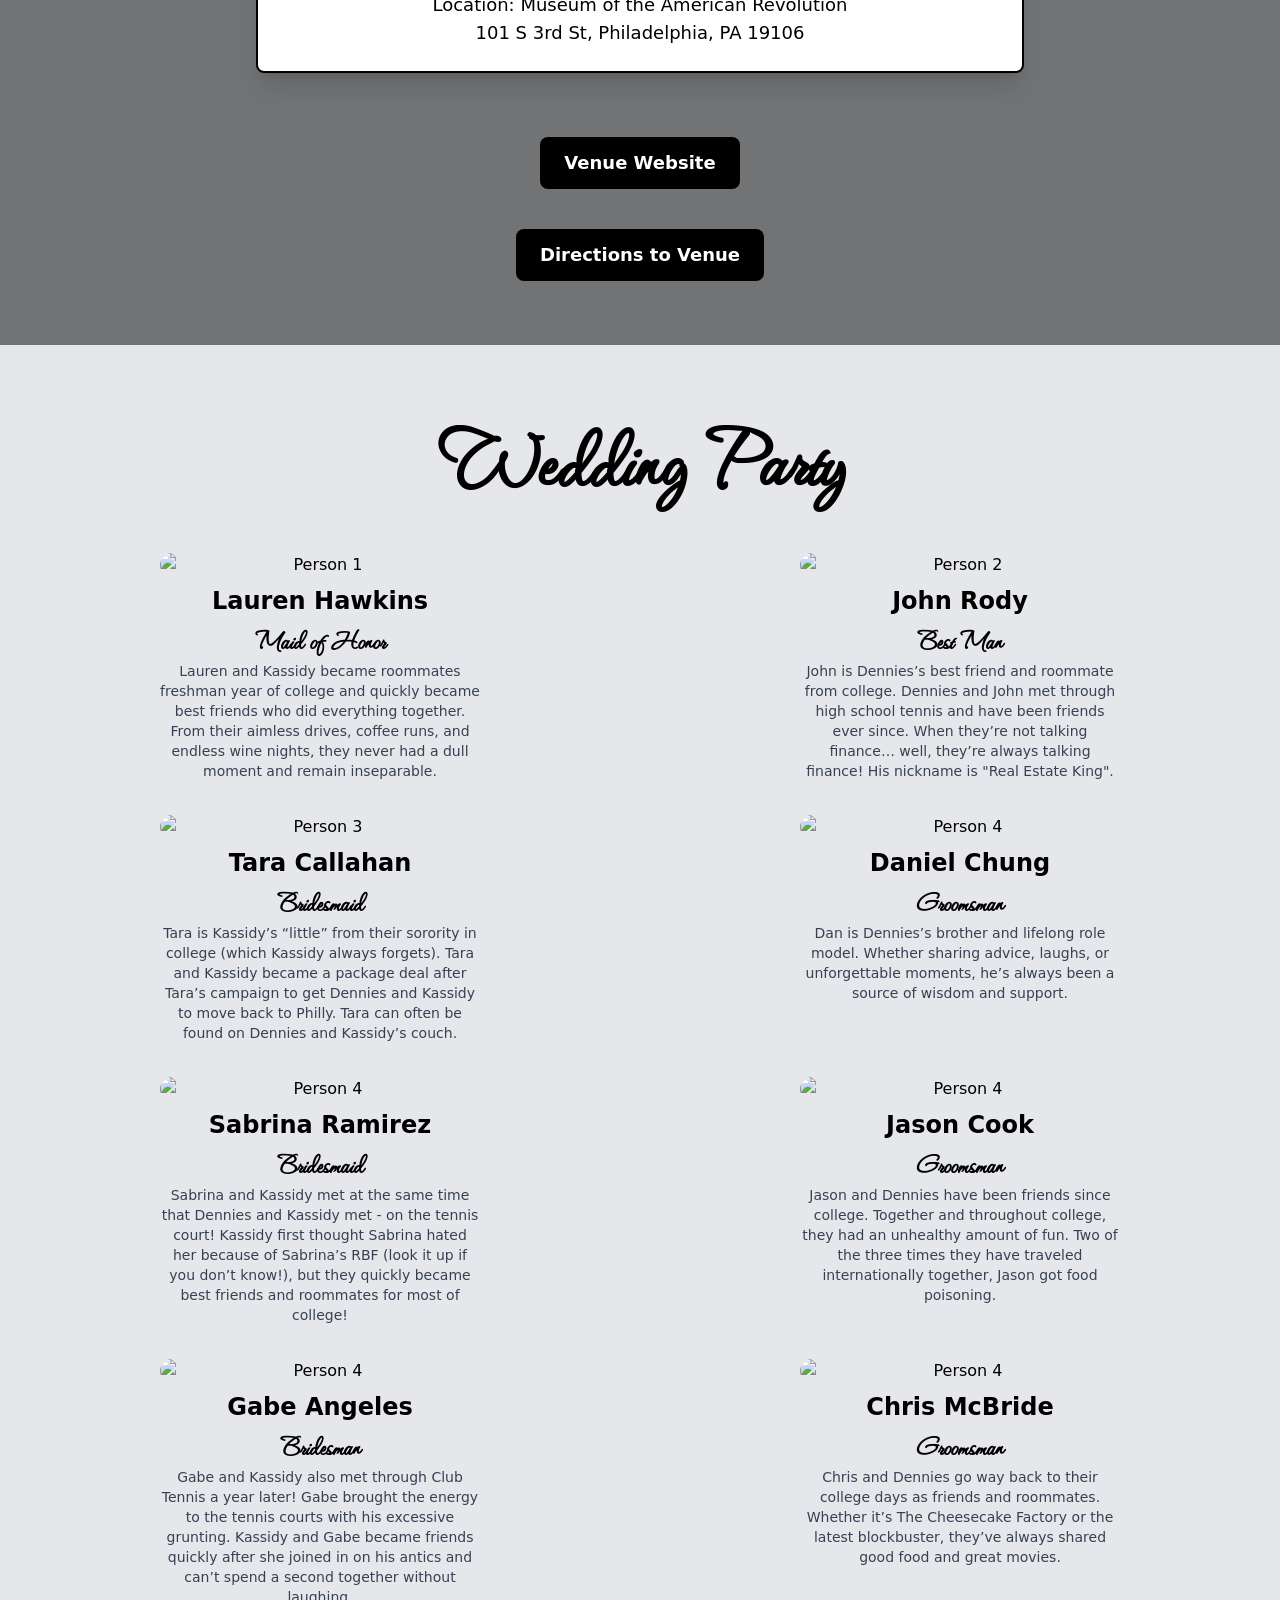
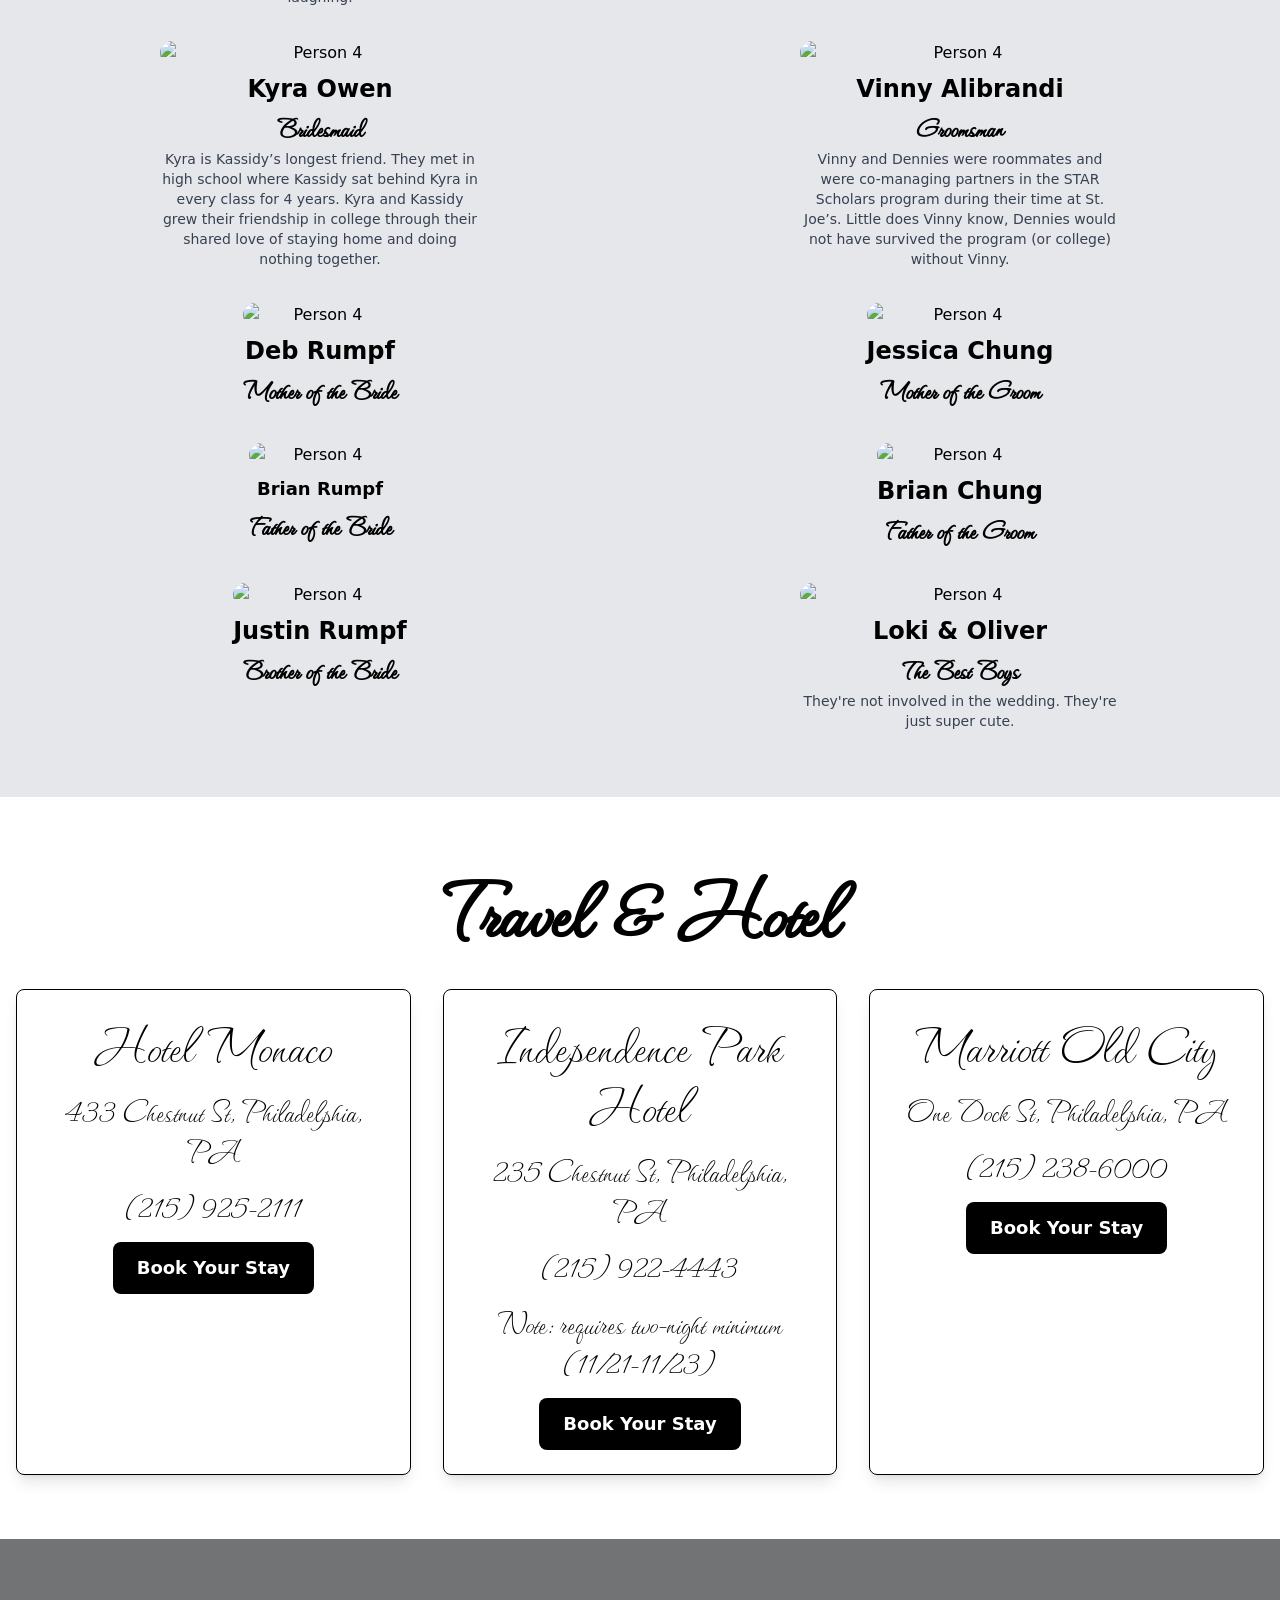
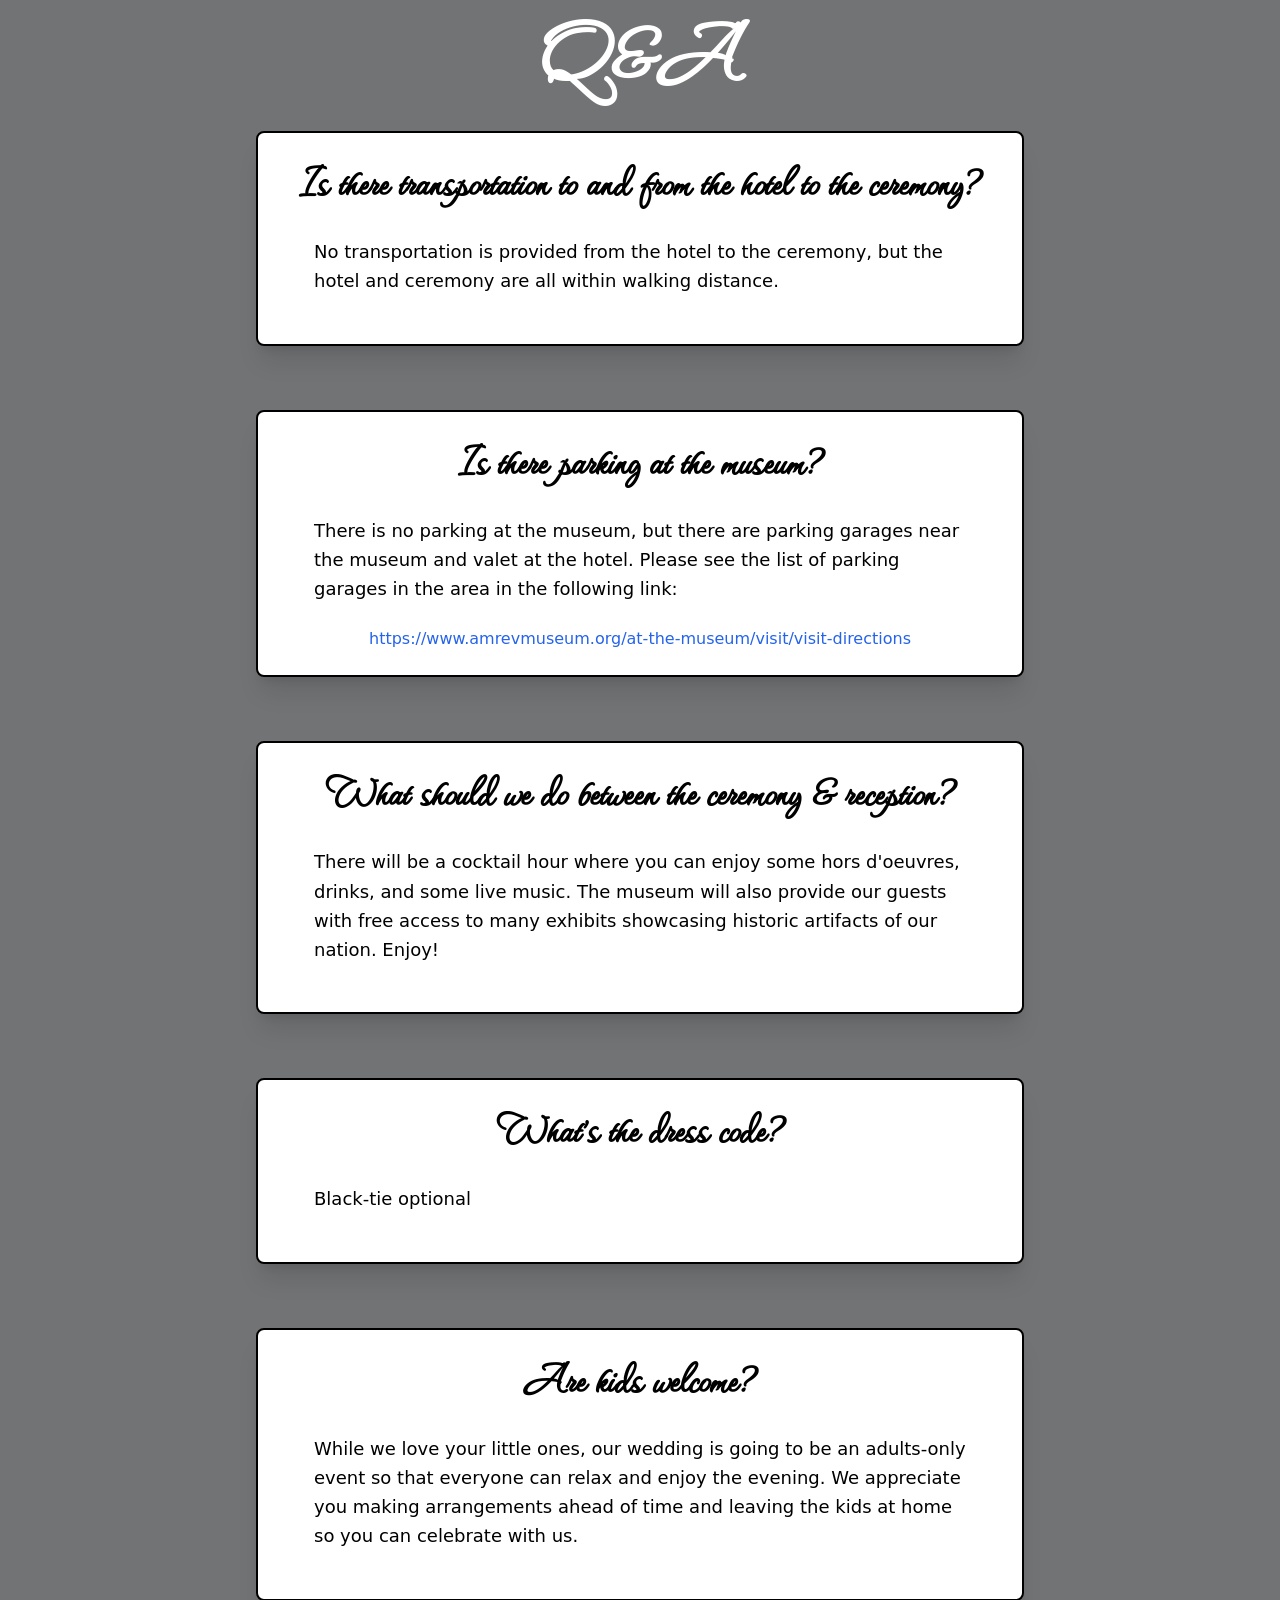
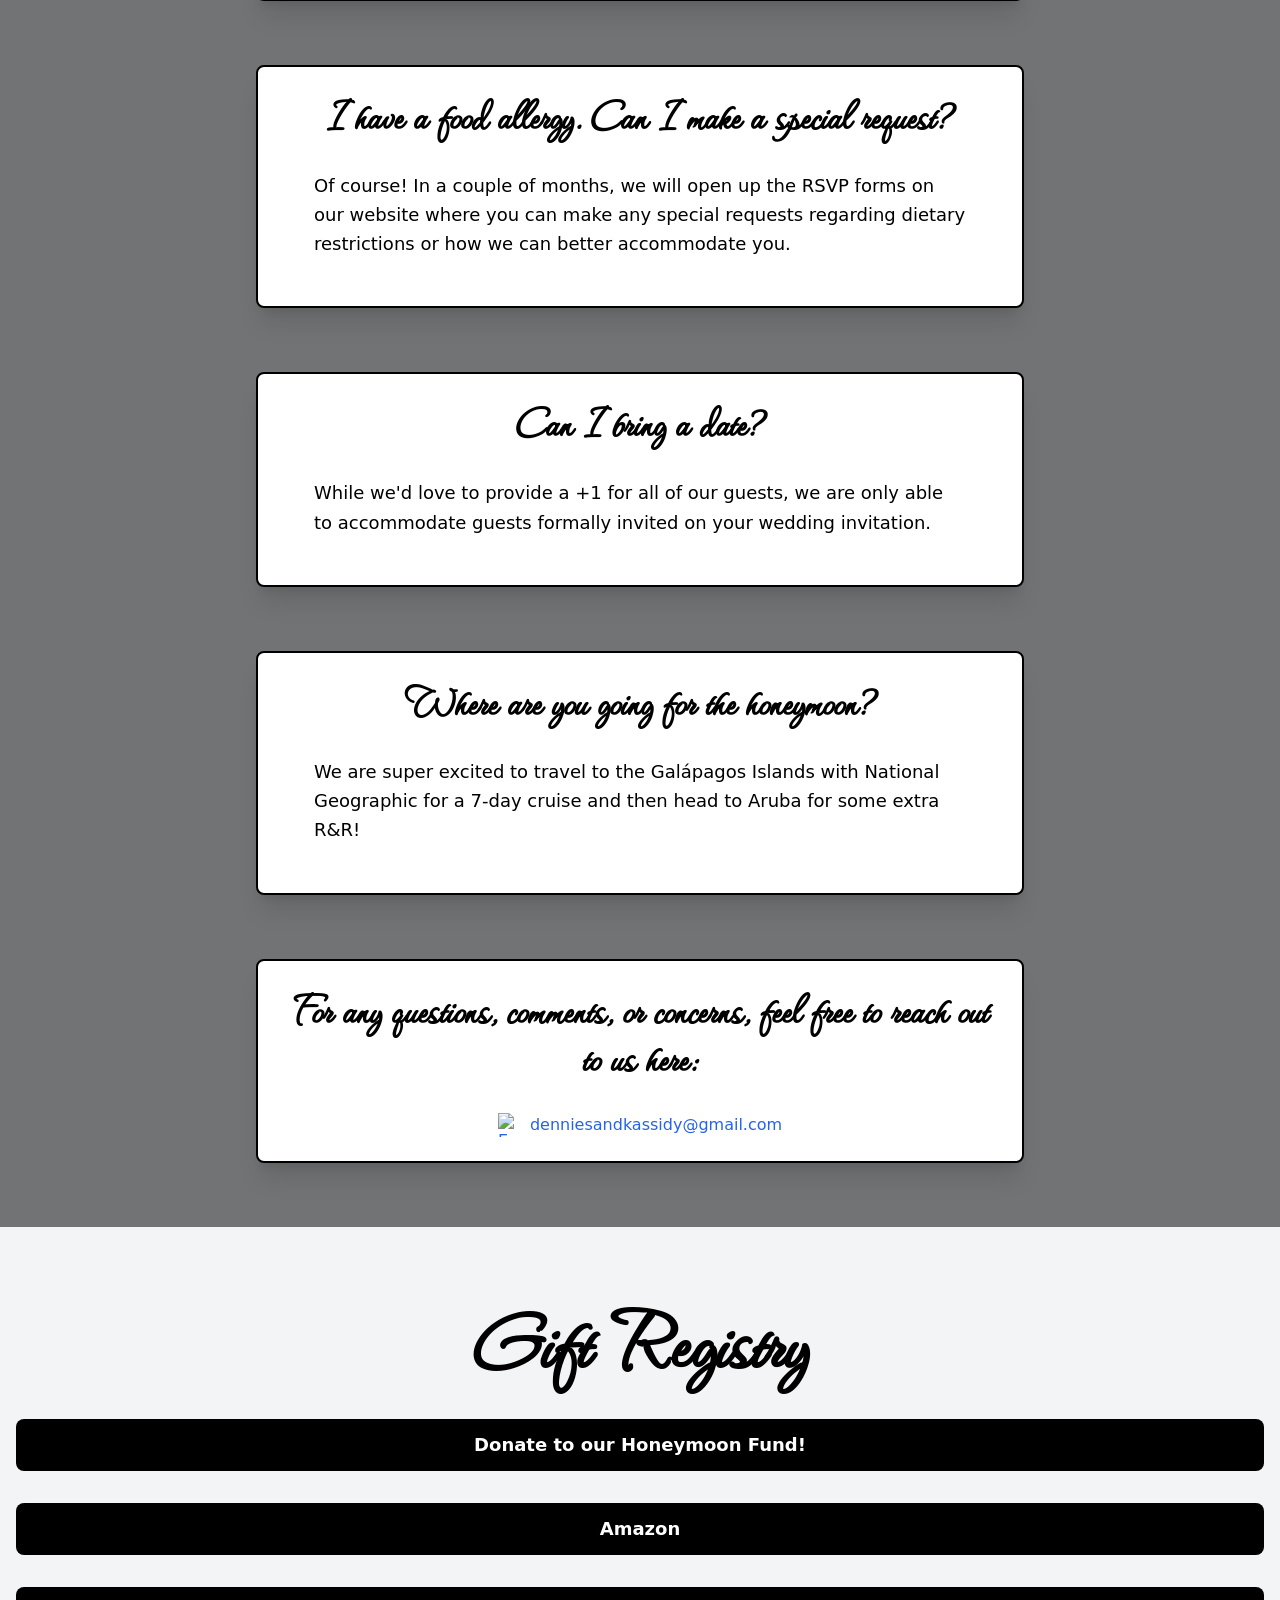
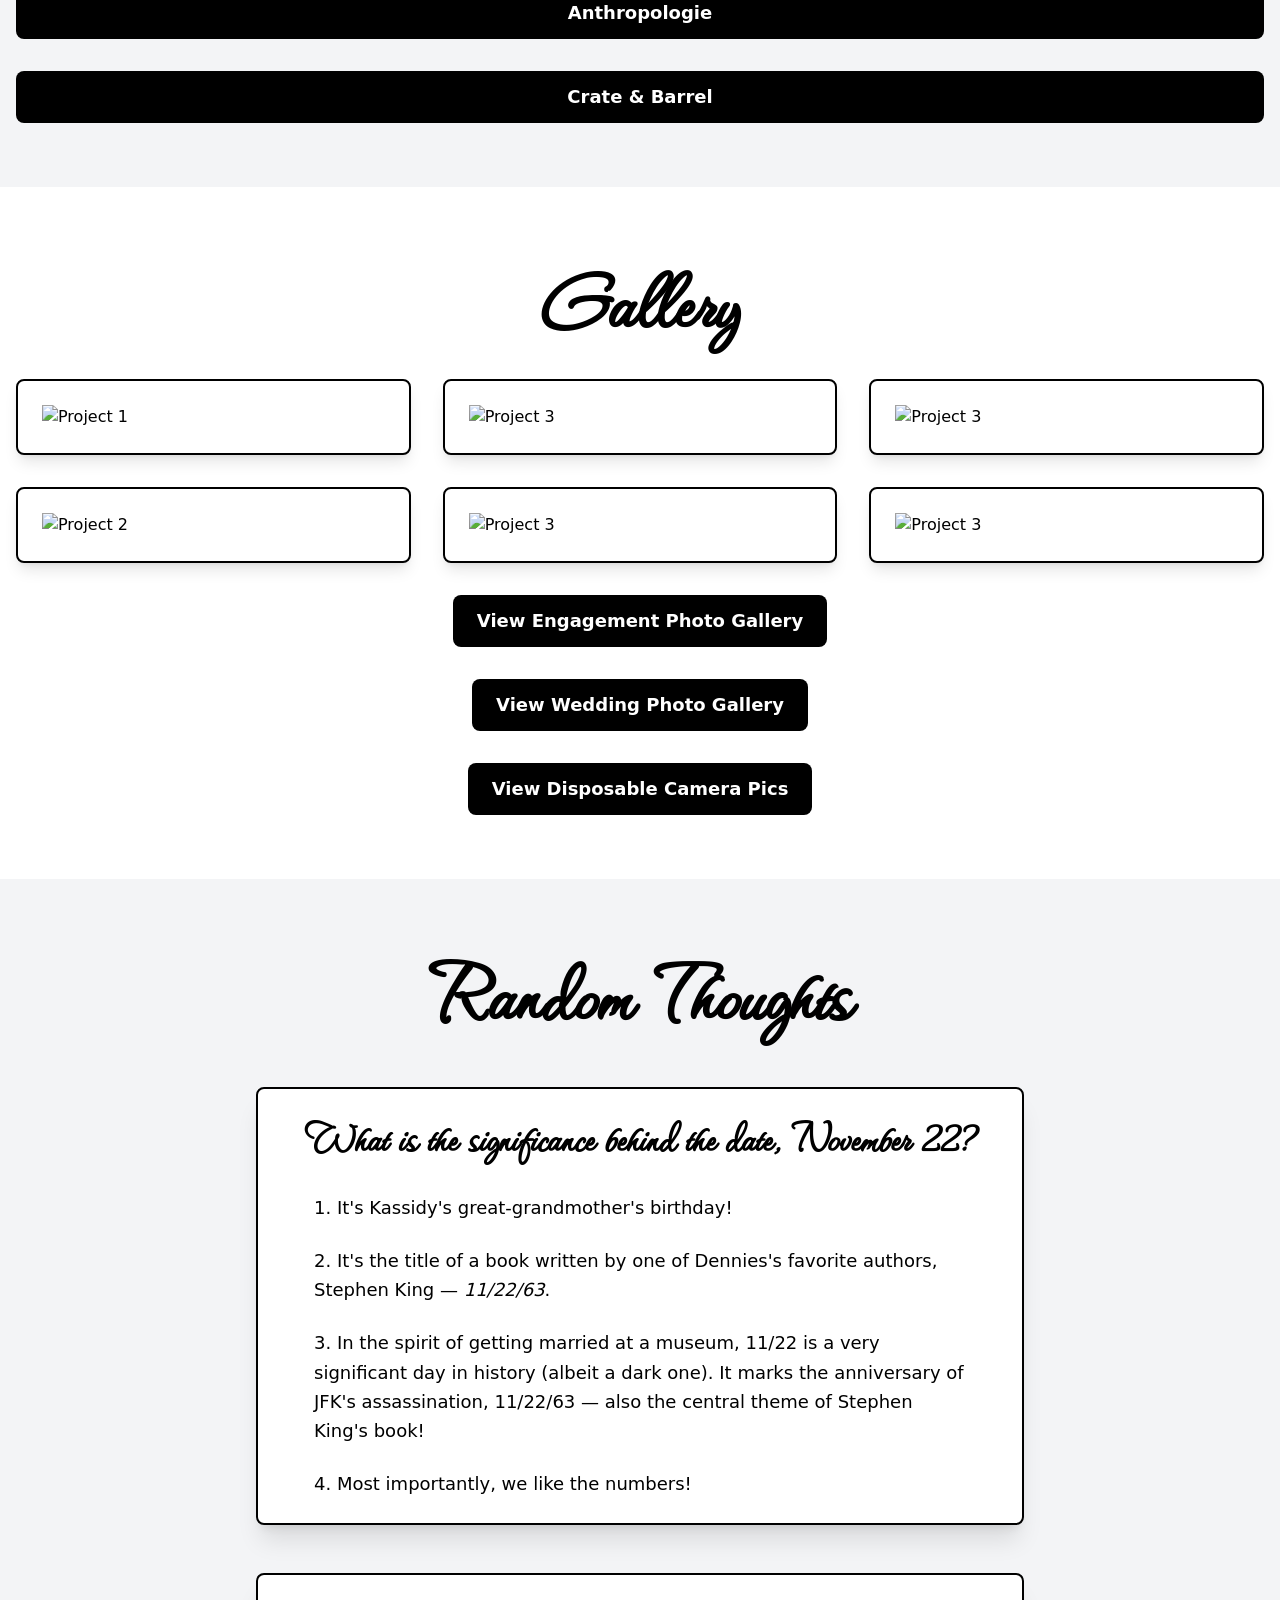
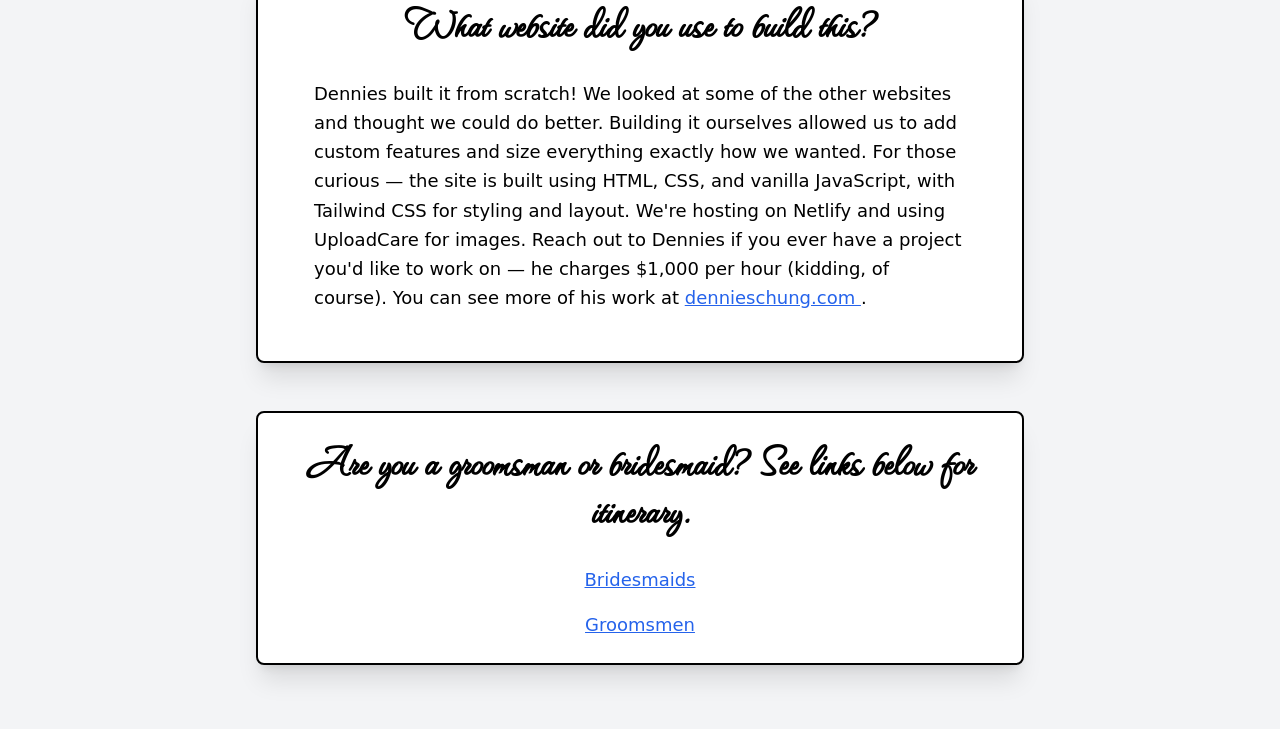
==== commit a48b7c20: "Update index.html" ====
--- a/index.html
+++ b/index.html
@@ -864,7 +864,7 @@
     <div class="flex justify-center mt-8">
       <a href="https://1drv.ms/a/c/0dd699cfb5e856e0/IgDOHbXyQIHSS4faiiURxkCwARCYaE9dMmbM57qep_p8NBA?e=VpKsYK" 
          class="inline-block px-6 py-3 text-lg font-semibold text-white bg-black rounded-lg hover:bg-yellow-600 transition-colors">
-        View Wedding Photo Gallery
+        View Disposable Camera Pics
       </a>
     </div>
   </div>
